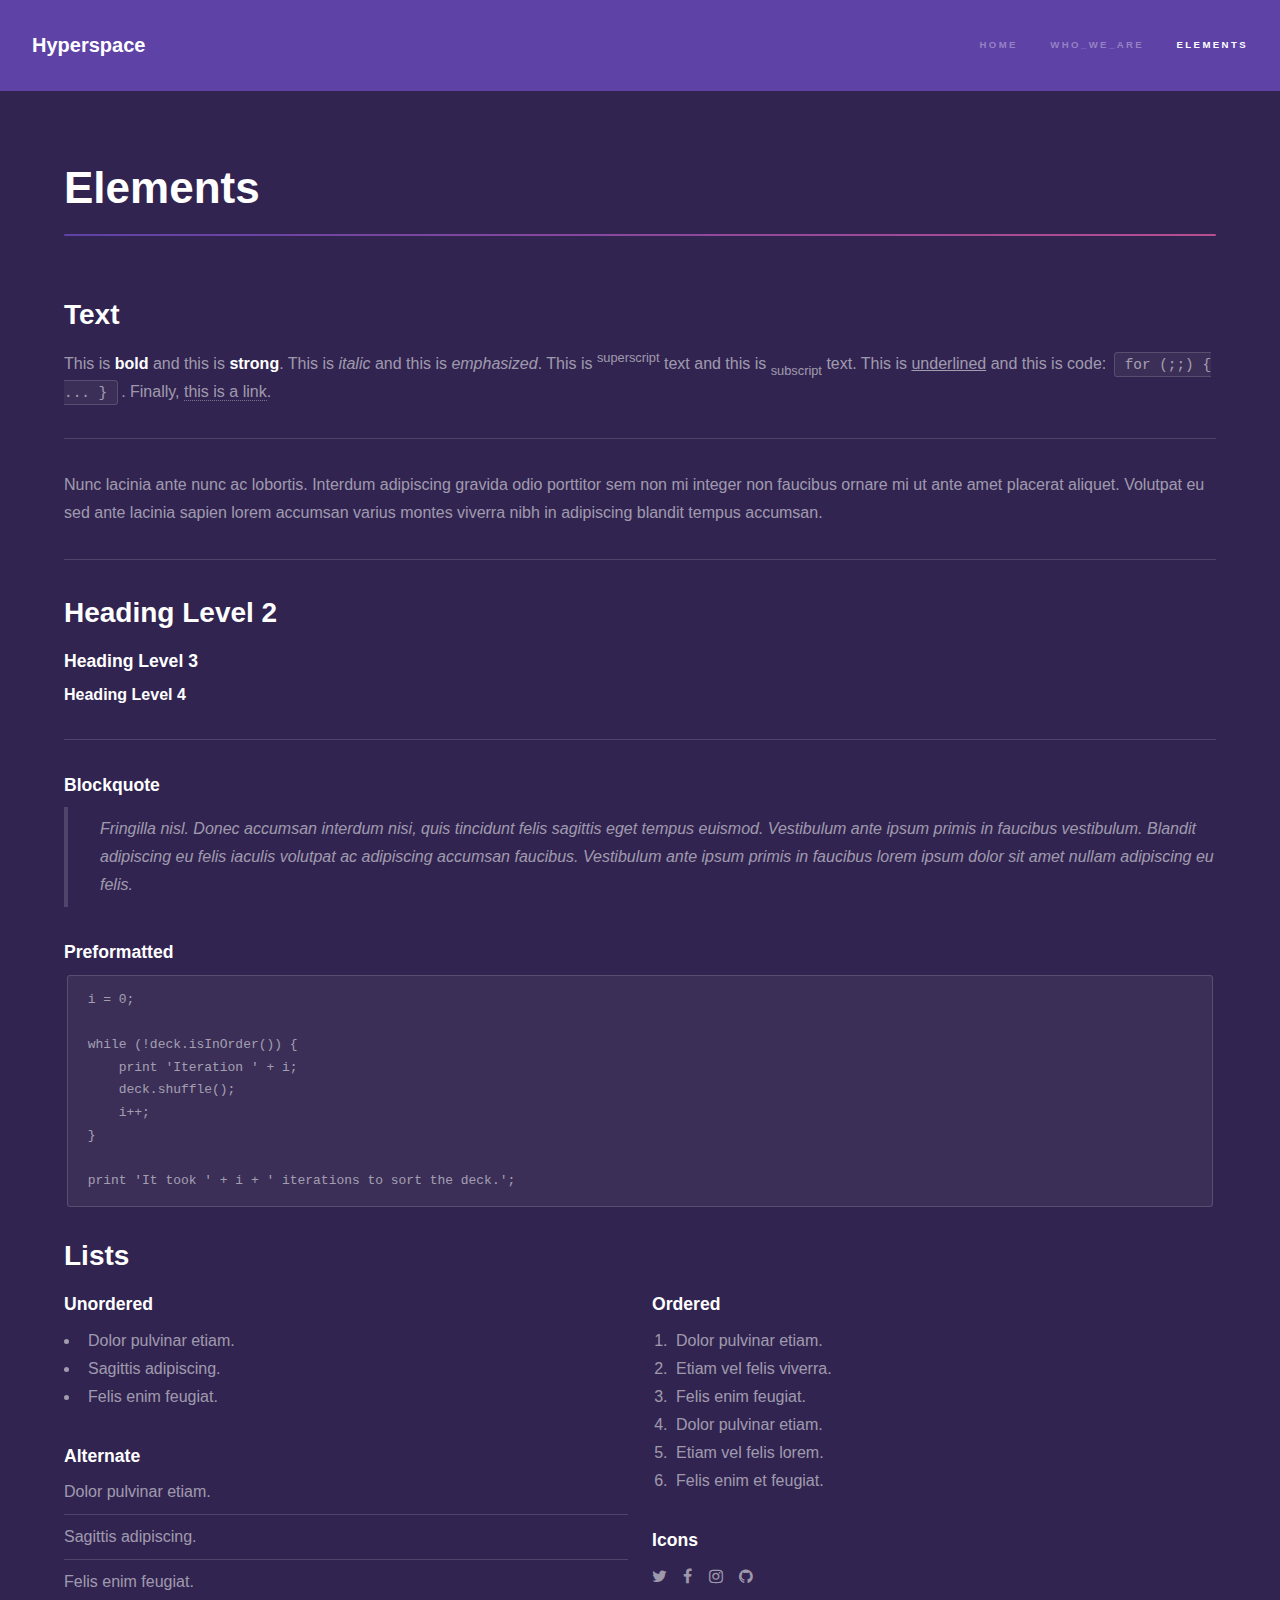
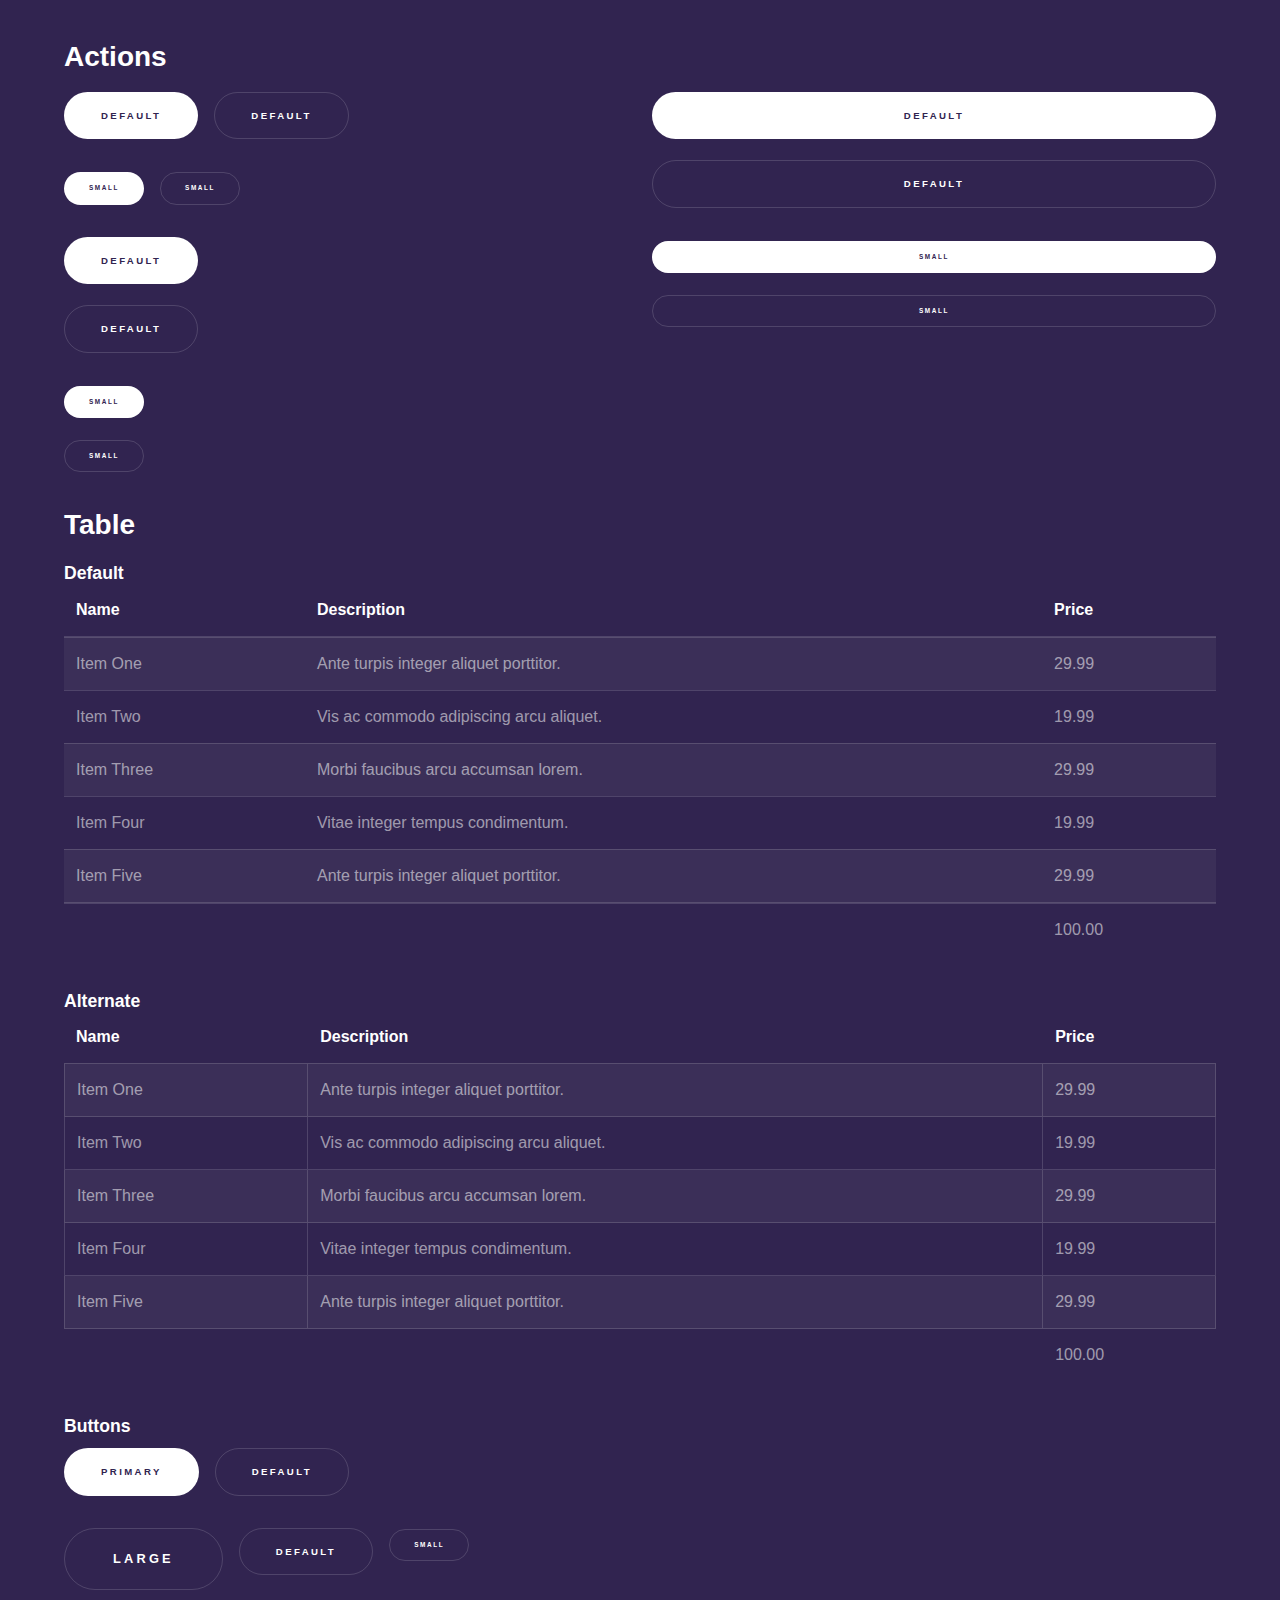
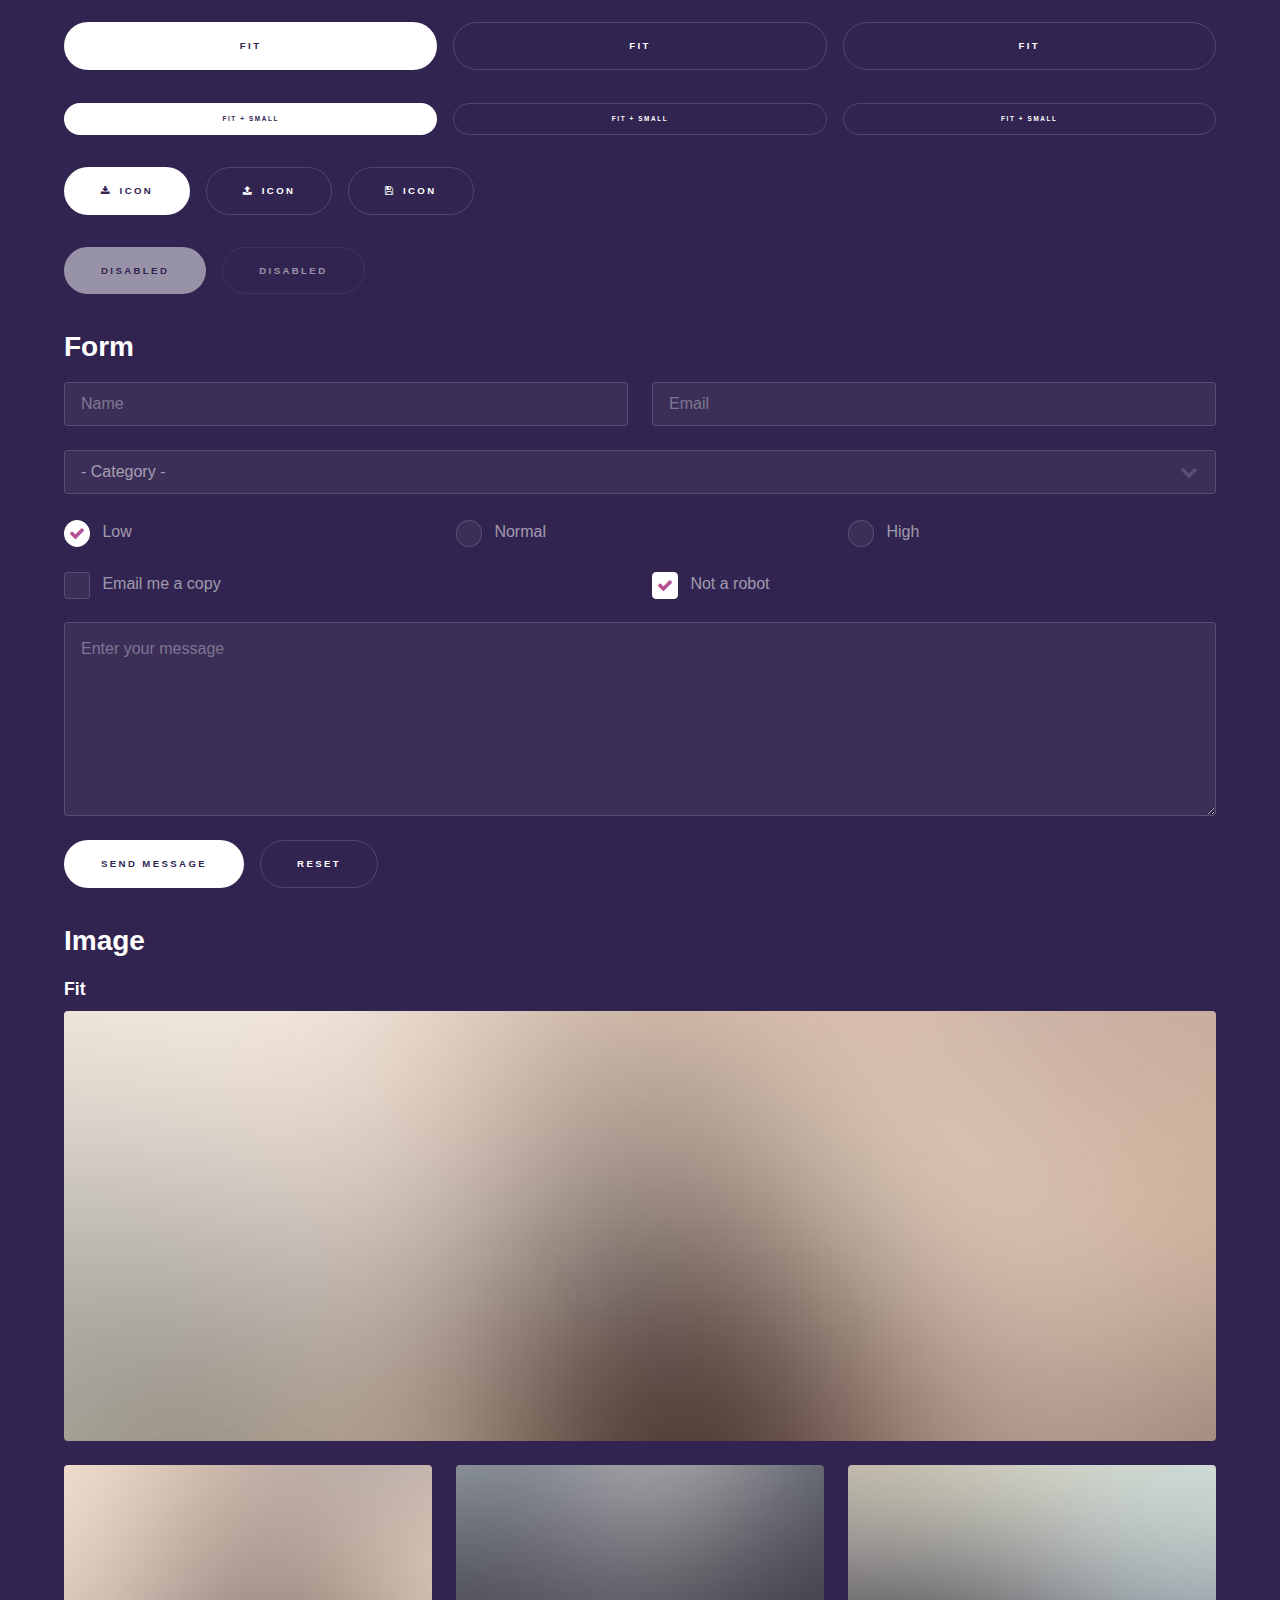
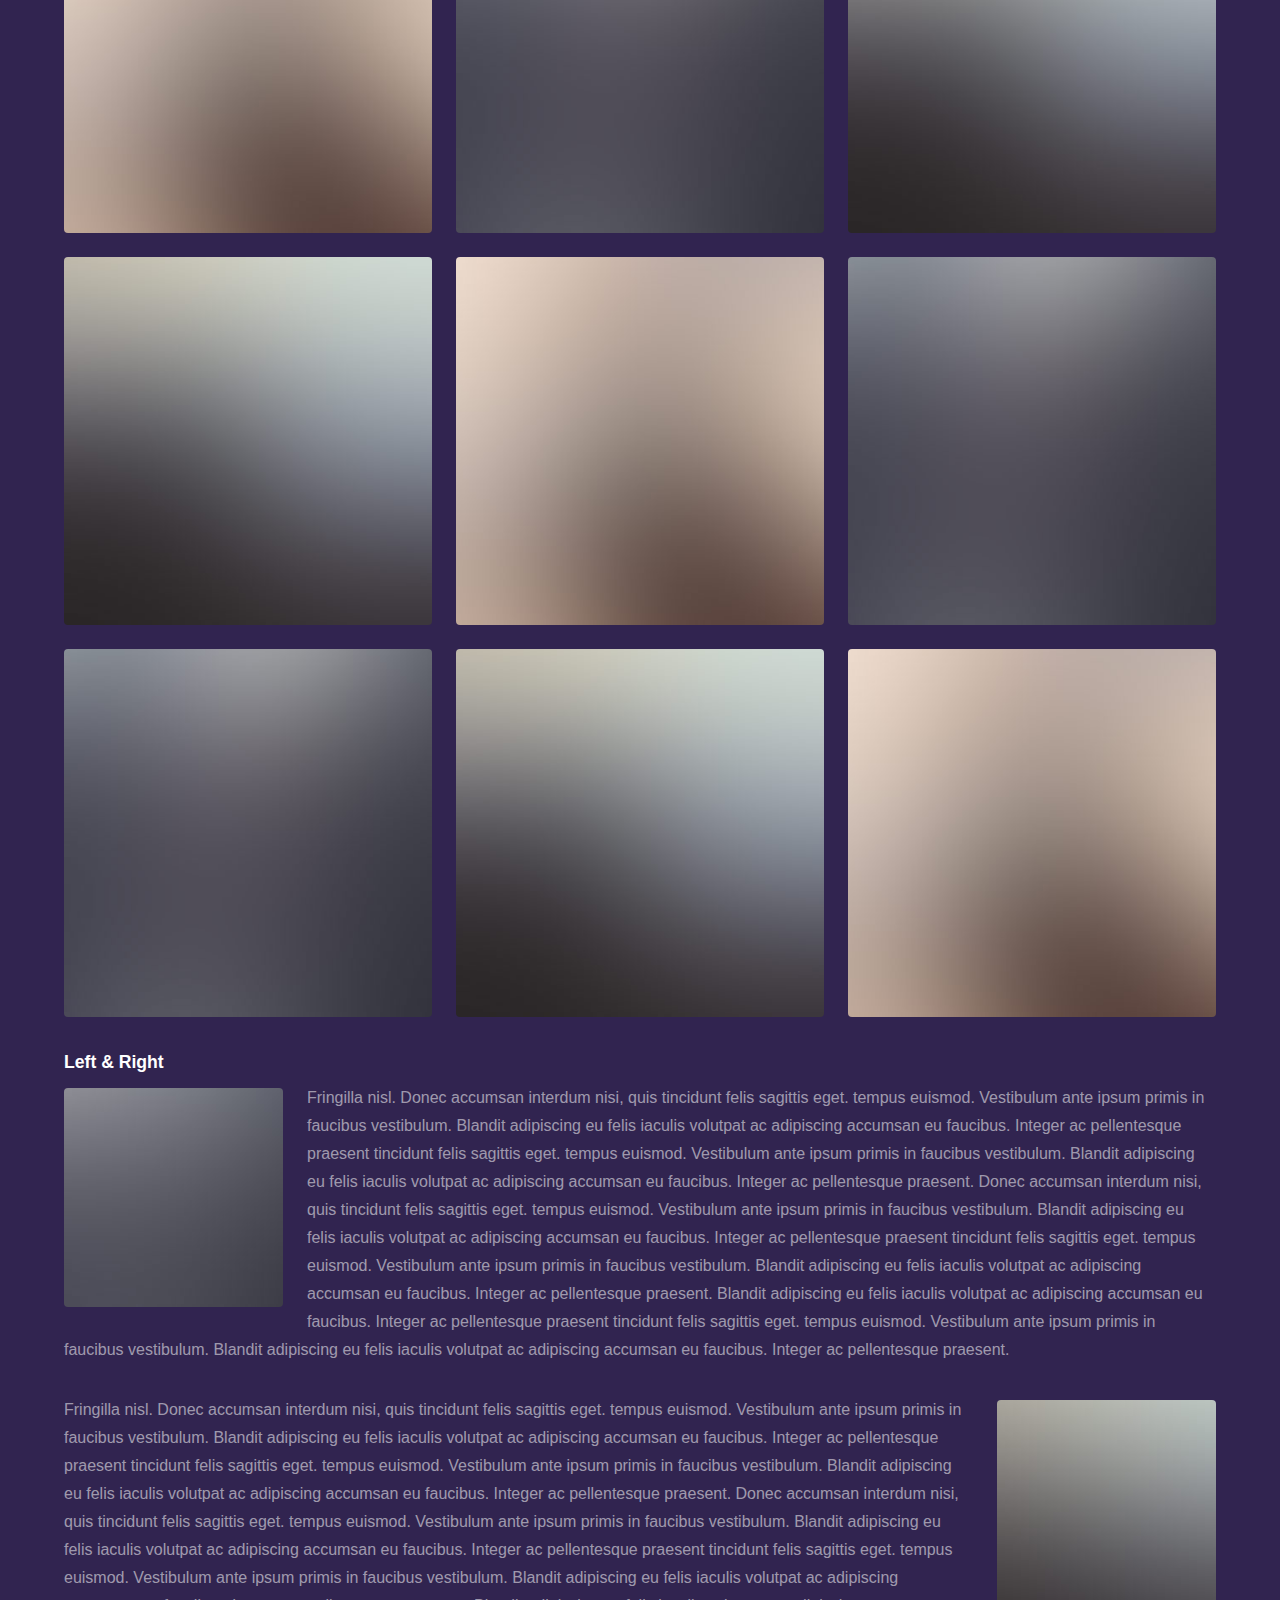
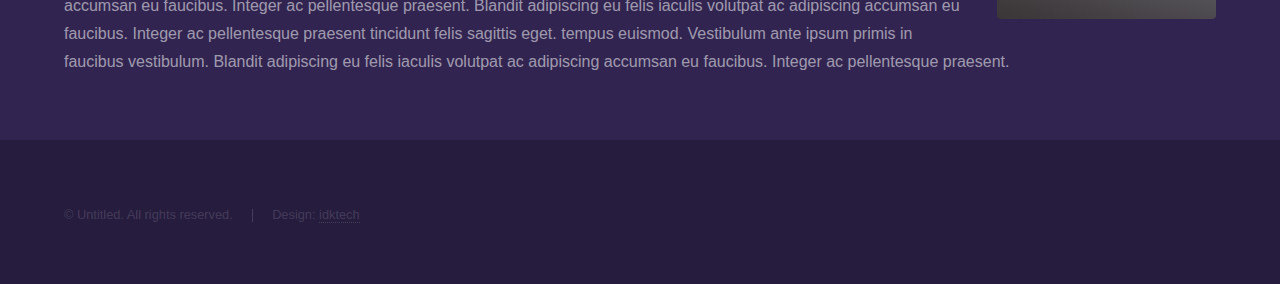
==== elements.html @ b1e2e678 "a few texts updated" ====
<!DOCTYPE HTML>
<!--
	Hyperspace by idktech
	html5up.net | @ajlkn
	Free for personal and commercial use under the CCA 3.0 license (html5up.net/license)
-->
<html>
	<head>
		<title>Elements - Hyperspace by idktech</title>
		<meta charset="utf-8" />
		<meta name="viewport" content="width=device-width, initial-scale=1, user-scalable=no" />
		<link rel="stylesheet" href="assets/css/main.css" />
		<noscript><link rel="stylesheet" href="assets/css/noscript.css" /></noscript>
	</head>
	<body class="is-preload">

		<!-- Header -->
			<header id="header">
				<a href="index.html" class="title">Hyperspace</a>
				<nav>
					<ul>
						<li><a href="index.html">Home</a></li>
						<li><a href="who_we_are.html">who_we_are</a></li>
						<li><a href="elements.html"  class="active">Elements</a></li>
					</ul>
				</nav>
			</header>

		<!-- Wrapper -->
			<div id="wrapper">

				<!-- Main -->
					<section id="main" class="wrapper">
						<div class="inner">
							<h1 class="major">Elements</h1>

							<!-- Text -->
								<section>
									<h2>Text</h2>
									<p>This is <b>bold</b> and this is <strong>strong</strong>. This is <i>italic</i> and this is <em>emphasized</em>.
									This is <sup>superscript</sup> text and this is <sub>subscript</sub> text.
									This is <u>underlined</u> and this is code: <code>for (;;) { ... }</code>. Finally, <a href="#">this is a link</a>.</p>
									<hr />
									<p>Nunc lacinia ante nunc ac lobortis. Interdum adipiscing gravida odio porttitor sem non mi integer non faucibus ornare mi ut ante amet placerat aliquet. Volutpat eu sed ante lacinia sapien lorem accumsan varius montes viverra nibh in adipiscing blandit tempus accumsan.</p>
									<hr />
									<h2>Heading Level 2</h2>
									<h3>Heading Level 3</h3>
									<h4>Heading Level 4</h4>
									<hr />
									<h3>Blockquote</h3>
									<blockquote>Fringilla nisl. Donec accumsan interdum nisi, quis tincidunt felis sagittis eget tempus euismod. Vestibulum ante ipsum primis in faucibus vestibulum. Blandit adipiscing eu felis iaculis volutpat ac adipiscing accumsan faucibus. Vestibulum ante ipsum primis in faucibus lorem ipsum dolor sit amet nullam adipiscing eu felis.</blockquote>
									<h3>Preformatted</h3>
									<pre><code>i = 0;

while (!deck.isInOrder()) {
    print 'Iteration ' + i;
    deck.shuffle();
    i++;
}

print 'It took ' + i + ' iterations to sort the deck.';</code></pre>
								</section>

							<!-- Lists -->
								<section>
									<h2>Lists</h2>
									<div class="row">
										<div class="col-6 col-12-medium">
											<h3>Unordered</h3>
											<ul>
												<li>Dolor pulvinar etiam.</li>
												<li>Sagittis adipiscing.</li>
												<li>Felis enim feugiat.</li>
											</ul>
											<h3>Alternate</h3>
											<ul class="alt">
												<li>Dolor pulvinar etiam.</li>
												<li>Sagittis adipiscing.</li>
												<li>Felis enim feugiat.</li>
											</ul>
										</div>
										<div class="col-6 col-12-medium">
											<h3>Ordered</h3>
											<ol>
												<li>Dolor pulvinar etiam.</li>
												<li>Etiam vel felis viverra.</li>
												<li>Felis enim feugiat.</li>
												<li>Dolor pulvinar etiam.</li>
												<li>Etiam vel felis lorem.</li>
												<li>Felis enim et feugiat.</li>
											</ol>
											<h3>Icons</h3>
											<ul class="icons">
												<li><a href="#" class="icon fa-twitter"><span class="label">Twitter</span></a></li>
												<li><a href="#" class="icon fa-facebook"><span class="label">Facebook</span></a></li>
												<li><a href="#" class="icon fa-instagram"><span class="label">Instagram</span></a></li>
												<li><a href="#" class="icon fa-github"><span class="label">Github</span></a></li>
											</ul>
										</div>
									</div>
									<h2>Actions</h2>
									<div class="row">
										<div class="col-6 col-12-medium">
											<ul class="actions">
												<li><a href="#" class="button primary">Default</a></li>
												<li><a href="#" class="button">Default</a></li>
											</ul>
											<ul class="actions small">
												<li><a href="#" class="button primary small">Small</a></li>
												<li><a href="#" class="button small">Small</a></li>
											</ul>
											<ul class="actions stacked">
												<li><a href="#" class="button primary">Default</a></li>
												<li><a href="#" class="button">Default</a></li>
											</ul>
											<ul class="actions stacked">
												<li><a href="#" class="button primary small">Small</a></li>
												<li><a href="#" class="button small">Small</a></li>
											</ul>
										</div>
										<div class="col-6 col-12-medium">
											<ul class="actions stacked">
												<li><a href="#" class="button primary fit">Default</a></li>
												<li><a href="#" class="button fit">Default</a></li>
											</ul>
											<ul class="actions stacked">
												<li><a href="#" class="button primary small fit">Small</a></li>
												<li><a href="#" class="button small fit">Small</a></li>
											</ul>
										</div>
									</div>
								</section>

							<!-- Table -->
								<section>
									<h2>Table</h2>
									<h3>Default</h3>
									<div class="table-wrapper">
										<table>
											<thead>
												<tr>
													<th>Name</th>
													<th>Description</th>
													<th>Price</th>
												</tr>
											</thead>
											<tbody>
												<tr>
													<td>Item One</td>
													<td>Ante turpis integer aliquet porttitor.</td>
													<td>29.99</td>
												</tr>
												<tr>
													<td>Item Two</td>
													<td>Vis ac commodo adipiscing arcu aliquet.</td>
													<td>19.99</td>
												</tr>
												<tr>
													<td>Item Three</td>
													<td> Morbi faucibus arcu accumsan lorem.</td>
													<td>29.99</td>
												</tr>
												<tr>
													<td>Item Four</td>
													<td>Vitae integer tempus condimentum.</td>
													<td>19.99</td>
												</tr>
												<tr>
													<td>Item Five</td>
													<td>Ante turpis integer aliquet porttitor.</td>
													<td>29.99</td>
												</tr>
											</tbody>
											<tfoot>
												<tr>
													<td colspan="2"></td>
													<td>100.00</td>
												</tr>
											</tfoot>
										</table>
									</div>

									<h3>Alternate</h3>
									<div class="table-wrapper">
										<table class="alt">
											<thead>
												<tr>
													<th>Name</th>
													<th>Description</th>
													<th>Price</th>
												</tr>
											</thead>
											<tbody>
												<tr>
													<td>Item One</td>
													<td>Ante turpis integer aliquet porttitor.</td>
													<td>29.99</td>
												</tr>
												<tr>
													<td>Item Two</td>
													<td>Vis ac commodo adipiscing arcu aliquet.</td>
													<td>19.99</td>
												</tr>
												<tr>
													<td>Item Three</td>
													<td> Morbi faucibus arcu accumsan lorem.</td>
													<td>29.99</td>
												</tr>
												<tr>
													<td>Item Four</td>
													<td>Vitae integer tempus condimentum.</td>
													<td>19.99</td>
												</tr>
												<tr>
													<td>Item Five</td>
													<td>Ante turpis integer aliquet porttitor.</td>
													<td>29.99</td>
												</tr>
											</tbody>
											<tfoot>
												<tr>
													<td colspan="2"></td>
													<td>100.00</td>
												</tr>
											</tfoot>
										</table>
									</div>
								</section>

							<!-- Buttons -->
								<section>
									<h3>Buttons</h3>
									<ul class="actions">
										<li><a href="#" class="button primary">Primary</a></li>
										<li><a href="#" class="button">Default</a></li>
									</ul>
									<ul class="actions">
										<li><a href="#" class="button large">Large</a></li>
										<li><a href="#" class="button">Default</a></li>
										<li><a href="#" class="button small">Small</a></li>
									</ul>
									<ul class="actions fit">
										<li><a href="#" class="button primary fit">Fit</a></li>
										<li><a href="#" class="button fit">Fit</a></li>
										<li><a href="#" class="button fit">Fit</a></li>
									</ul>
									<ul class="actions fit small">
										<li><a href="#" class="button primary fit small">Fit + Small</a></li>
										<li><a href="#" class="button fit small">Fit + Small</a></li>
										<li><a href="#" class="button fit small">Fit + Small</a></li>
									</ul>
									<ul class="actions">
										<li><a href="#" class="button primary icon fa-download">Icon</a></li>
										<li><a href="#" class="button icon fa-upload">Icon</a></li>
										<li><a href="#" class="button icon fa-save">Icon</a></li>
									</ul>
									<ul class="actions">
										<li><span class="button primary disabled">Disabled</span></li>
										<li><span class="button disabled">Disabled</span></li>
									</ul>
								</section>

							<!-- Form -->
								<section>
									<h2>Form</h2>
									<form method="post" action="#">
										<div class="row gtr-uniform">
											<div class="col-6 col-12-xsmall">
												<input type="text" name="demo-name" id="demo-name" value="" placeholder="Name" />
											</div>
											<div class="col-6 col-12-xsmall">
												<input type="email" name="demo-email" id="demo-email" value="" placeholder="Email" />
											</div>
											<div class="col-12">
												<select name="demo-category" id="demo-category">
													<option value="">- Category -</option>
													<option value="1">Manufacturing</option>
													<option value="1">Shipping</option>
													<option value="1">Administration</option>
													<option value="1">Human Resources</option>
												</select>
											</div>
											<div class="col-4 col-12-small">
												<input type="radio" id="demo-priority-low" name="demo-priority" checked>
												<label for="demo-priority-low">Low</label>
											</div>
											<div class="col-4 col-12-small">
												<input type="radio" id="demo-priority-normal" name="demo-priority">
												<label for="demo-priority-normal">Normal</label>
											</div>
											<div class="col-4 col-12-small">
												<input type="radio" id="demo-priority-high" name="demo-priority">
												<label for="demo-priority-high">High</label>
											</div>
											<div class="col-6 col-12-small">
												<input type="checkbox" id="demo-copy" name="demo-copy">
												<label for="demo-copy">Email me a copy</label>
											</div>
											<div class="col-6 col-12-small">
												<input type="checkbox" id="demo-human" name="demo-human" checked>
												<label for="demo-human">Not a robot</label>
											</div>
											<div class="col-12">
												<textarea name="demo-message" id="demo-message" placeholder="Enter your message" rows="6"></textarea>
											</div>
											<div class="col-12">
												<ul class="actions">
													<li><input type="submit" value="Send Message" class="primary" /></li>
													<li><input type="reset" value="Reset" /></li>
												</ul>
											</div>
										</div>
									</form>
								</section>

							<!-- Image -->
								<section>
									<h2>Image</h2>
									<h3>Fit</h3>
									<div class="box alt">
										<div class="row gtr-uniform">
											<div class="col-12"><span class="image fit"><img src="images/pic04.jpg" alt="" /></span></div>
											<div class="col-4"><span class="image fit"><img src="images/pic01.jpg" alt="" /></span></div>
											<div class="col-4"><span class="image fit"><img src="images/pic02.jpg" alt="" /></span></div>
											<div class="col-4"><span class="image fit"><img src="images/pic03.jpg" alt="" /></span></div>
											<div class="col-4"><span class="image fit"><img src="images/pic03.jpg" alt="" /></span></div>
											<div class="col-4"><span class="image fit"><img src="images/pic01.jpg" alt="" /></span></div>
											<div class="col-4"><span class="image fit"><img src="images/pic02.jpg" alt="" /></span></div>
											<div class="col-4"><span class="image fit"><img src="images/pic02.jpg" alt="" /></span></div>
											<div class="col-4"><span class="image fit"><img src="images/pic03.jpg" alt="" /></span></div>
											<div class="col-4"><span class="image fit"><img src="images/pic01.jpg" alt="" /></span></div>
										</div>
									</div>
									<h3>Left &amp; Right</h3>
									<p><span class="image left"><img src="images/pic05.jpg" alt="" /></span>Fringilla nisl. Donec accumsan interdum nisi, quis tincidunt felis sagittis eget. tempus euismod. Vestibulum ante ipsum primis in faucibus vestibulum. Blandit adipiscing eu felis iaculis volutpat ac adipiscing accumsan eu faucibus. Integer ac pellentesque praesent tincidunt felis sagittis eget. tempus euismod. Vestibulum ante ipsum primis in faucibus vestibulum. Blandit adipiscing eu felis iaculis volutpat ac adipiscing accumsan eu faucibus. Integer ac pellentesque praesent. Donec accumsan interdum nisi, quis tincidunt felis sagittis eget. tempus euismod. Vestibulum ante ipsum primis in faucibus vestibulum. Blandit adipiscing eu felis iaculis volutpat ac adipiscing accumsan eu faucibus. Integer ac pellentesque praesent tincidunt felis sagittis eget. tempus euismod. Vestibulum ante ipsum primis in faucibus vestibulum. Blandit adipiscing eu felis iaculis volutpat ac adipiscing accumsan eu faucibus. Integer ac pellentesque praesent. Blandit adipiscing eu felis iaculis volutpat ac adipiscing accumsan eu faucibus. Integer ac pellentesque praesent tincidunt felis sagittis eget. tempus euismod. Vestibulum ante ipsum primis in faucibus vestibulum. Blandit adipiscing eu felis iaculis volutpat ac adipiscing accumsan eu faucibus. Integer ac pellentesque praesent.</p>
									<p><span class="image right"><img src="images/pic06.jpg" alt="" /></span>Fringilla nisl. Donec accumsan interdum nisi, quis tincidunt felis sagittis eget. tempus euismod. Vestibulum ante ipsum primis in faucibus vestibulum. Blandit adipiscing eu felis iaculis volutpat ac adipiscing accumsan eu faucibus. Integer ac pellentesque praesent tincidunt felis sagittis eget. tempus euismod. Vestibulum ante ipsum primis in faucibus vestibulum. Blandit adipiscing eu felis iaculis volutpat ac adipiscing accumsan eu faucibus. Integer ac pellentesque praesent. Donec accumsan interdum nisi, quis tincidunt felis sagittis eget. tempus euismod. Vestibulum ante ipsum primis in faucibus vestibulum. Blandit adipiscing eu felis iaculis volutpat ac adipiscing accumsan eu faucibus. Integer ac pellentesque praesent tincidunt felis sagittis eget. tempus euismod. Vestibulum ante ipsum primis in faucibus vestibulum. Blandit adipiscing eu felis iaculis volutpat ac adipiscing accumsan eu faucibus. Integer ac pellentesque praesent. Blandit adipiscing eu felis iaculis volutpat ac adipiscing accumsan eu faucibus. Integer ac pellentesque praesent tincidunt felis sagittis eget. tempus euismod. Vestibulum ante ipsum primis in faucibus vestibulum. Blandit adipiscing eu felis iaculis volutpat ac adipiscing accumsan eu faucibus. Integer ac pellentesque praesent.</p>
								</section>

						</div>
					</section>

			</div>

		<!-- Footer -->
			<footer id="footer" class="wrapper alt">
				<div class="inner">
					<ul class="menu">
						<li>&copy; Untitled. All rights reserved.</li><li>Design: <a href="http://html5up.net">idktech</a></li>
					</ul>
				</div>
			</footer>

		<!-- Scripts -->
			<script src="assets/js/jquery.min.js"></script>
			<script src="assets/js/jquery.scrollex.min.js"></script>
			<script src="assets/js/jquery.scrolly.min.js"></script>
			<script src="assets/js/browser.min.js"></script>
			<script src="assets/js/breakpoints.min.js"></script>
			<script src="assets/js/util.js"></script>
			<script src="assets/js/main.js"></script>

	</body>
</html>
---- assets/css/main.css ----
@import url(font-awesome.min.css);

/*
	Hyperspace by idktech
	html5up.net | @ajlkn
	Free for personal and commercial use under the CCA 3.0 license (html5up.net/license)
*/

html, body, div, span, applet, object,
iframe, h1, h2, h3, h4, h5, h6, p, blockquote,
pre, a, abbr, acronym, address, big, cite,
code, del, dfn, em, img, ins, kbd, q, s, samp,
small, strike, strong, sub, sup, tt, var, b,
u, i, center, dl, dt, dd, ol, ul, li, fieldset,
form, label, legend, table, caption, tbody,
tfoot, thead, tr, th, td, article, aside,
canvas, details, embed, figure, figcaption,
footer, header, hgroup, menu, nav, output, ruby,
section, summary, time, mark, audio, video {
	margin: 0;
	padding: 0;
	border: 0;
	font-size: 100%;
	font: inherit;
	vertical-align: baseline;}

article, aside, details, figcaption, figure,
footer, header, hgroup, menu, nav, section {
	display: block;}

body {
	line-height: 1;
}

ol, ul {
	list-style: none;
}

blockquote, q {
	quotes: none;
}

	blockquote:before, blockquote:after, q:before, q:after {
		content: '';
		content: none;
	}

table {
	border-collapse: collapse;
	border-spacing: 0;
}

body {
	-webkit-text-size-adjust: none;
}

mark {
	background-color: transparent;
	color: inherit;
}

input::-moz-focus-inner {
	border: 0;
	padding: 0;
}

input, select, textarea {
	-moz-appearance: none;
	-webkit-appearance: none;
	-ms-appearance: none;
	appearance: none;
}

/* Basic */

	@-ms-viewport {
		width: device-width;
	}

	body {
		-ms-overflow-style: scrollbar;
	}

	@media screen and (max-width: 480px) {

		html, body {
			min-width: 320px;
		}

	}

	html {
		box-sizing: border-box;
	}

	*, *:before, *:after {
		box-sizing: inherit;
	}

	body {
		background: #312450;
	}

		body.is-preload *, body.is-preload *:before, body.is-preload *:after {
			-moz-animation: none !important;
			-webkit-animation: none !important;
			-ms-animation: none !important;
			animation: none !important;
			-moz-transition: none !important;
			-webkit-transition: none !important;
			-ms-transition: none !important;
			transition: none !important;
		}

/* Type */

	body, input, select, textarea {
		color: rgba(255, 255, 255, 0.55);
		font-family: Arial, Helvetica, sans-serif;
		font-size: 16.5pt;
		font-weight: normal;
		line-height: 1.75;
	}

		@media screen and (max-width: 1680px) {

			body, input, select, textarea {
				font-size: 13pt;
			}

		}

		@media screen and (max-width: 1280px) {

			body, input, select, textarea {
				font-size: 12pt;
			}

		}

		@media screen and (max-width: 360px) {

			body, input, select, textarea {
				font-size: 11pt;
			}

		}

	a {
		-moz-transition: color 0.2s ease, border-bottom-color 0.2s ease;
		-webkit-transition: color 0.2s ease, border-bottom-color 0.2s ease;
		-ms-transition: color 0.2s ease, border-bottom-color 0.2s ease;
		transition: color 0.2s ease, border-bottom-color 0.2s ease;
		border-bottom: dotted 1px rgba(255, 255, 255, 0.35);
		color: inherit;
		text-decoration: none;
	}

		a:hover {
			border-bottom-color: transparent;
			color: #ffffff;
		}

	strong, b {
		color: #ffffff;
		font-weight: bold;
	}

	em, i {
		font-style: italic;
	}

	p {
		margin: 0 0 2em 0;
	}

	h1, h2, h3, h4, h5, h6 {
		color: #ffffff;
		font-weight: bold;
		line-height: 1.5;
		margin: 0 0 0.5em 0;
	}

		h1 a, h2 a, h3 a, h4 a, h5 a, h6 a {
			color: inherit;
			text-decoration: none;
		}

	h1 {
		font-size: 2.75em;
	}

		h1.major {
			margin: 0 0 1.3em 0;
			position: relative;
			padding-bottom: 0.35em;
		}

			h1.major:after {
				background-image: -moz-linear-gradient(to right, #5e42a6, #b74e91);
				background-image: -webkit-linear-gradient(to right, #5e42a6, #b74e91);
				background-image: -ms-linear-gradient(to right, #5e42a6, #b74e91);
				background-image: linear-gradient(to right, #5e42a6, #b74e91);
				-moz-transition: max-width 0.2s ease;
				-webkit-transition: max-width 0.2s ease;
				-ms-transition: max-width 0.2s ease;
				transition: max-width 0.2s ease;
				border-radius: 0.2em;
				bottom: 0;
				content: '';
				height: 0.05em;
				position: absolute;
				right: 0;
				width: 100%;
			}

	h2 {
		font-size: 1.75em;
	}

	h3 {
		font-size: 1.1em;
	}

	h4 {
		font-size: 1em;
	}

	h5 {
		font-size: 0.8em;
	}

	h6 {
		font-size: 0.6em;
	}

	@media screen and (max-width: 736px) {

		h1 {
			font-size: 2em;
		}

		h2 {
			font-size: 1.25em;
		}

		h3 {
			font-size: 1em;
		}

		h4 {
			font-size: 0.8em;
		}

		h5 {
			font-size: 0.6em;
		}

		h6 {
			font-size: 0.6em;
		}

	}

	sub {
		font-size: 0.8em;
		position: relative;
		top: 0.5em;
	}

	sup {
		font-size: 0.8em;
		position: relative;
		top: -0.5em;
	}

	blockquote {
		border-left: solid 4px rgba(255, 255, 255, 0.15);
		font-style: italic;
		margin: 0 0 2em 0;
		padding: 0.5em 0 0.5em 2em;
	}

	code {
		background: rgba(255, 255, 255, 0.05);
		border-radius: 0.25em;
		border: solid 1px rgba(255, 255, 255, 0.15);
		font-family: "Courier New", monospace;
		font-size: 0.9em;
		margin: 0 0.25em;
		padding: 0.25em 0.65em;
	}

	pre {
		-webkit-overflow-scrolling: touch;
		font-family: "Courier New", monospace;
		font-size: 0.9em;
		margin: 0 0 2em 0;
	}

		pre code {
			display: block;
			line-height: 1.75em;
			padding: 1em 1.5em;
			overflow-x: auto;
		}

	hr {
		border: 0;
		border-bottom: solid 1px rgba(255, 255, 255, 0.15);
		margin: 2em 0;
	}

		hr.major {
			margin: 3em 0;
		}

	.align-left {
		text-align: left;
	}

	.align-center {
		text-align: center;
	}

	.align-right {
		text-align: right;
	}

/* Row */

	.row {
		display: flex;
		flex-wrap: wrap;
		box-sizing: border-box;
		align-items: stretch;
	}

		.row > * {
			box-sizing: border-box;
		}

		.row.gtr-uniform > * > :last-child {
			margin-bottom: 0;
		}

		.row.aln-left {
			justify-content: flex-start;
		}

		.row.aln-center {
			justify-content: center;
		}

		.row.aln-right {
			justify-content: flex-end;
		}

		.row.aln-top {
			align-items: flex-start;
		}

		.row.aln-middle {
			align-items: center;
		}

		.row.aln-bottom {
			align-items: flex-end;
		}

		.row > .imp {
			order: -1;
		}

		.row > .col-1 {
			width: 8.3333333333%;
		}

		.row > .off-1 {
			margin-left: 8.3333333333%;
		}

		.row > .col-2 {
			width: 16.6666666667%;
		}

		.row > .off-2 {
			margin-left: 16.6666666667%;
		}

		.row > .col-3 {
			width: 25%;
		}

		.row > .off-3 {
			margin-left: 25%;
		}

		.row > .col-4 {
			width: 33.3333333333%;
		}

		.row > .off-4 {
			margin-left: 33.3333333333%;
		}

		.row > .col-5 {
			width: 41.6666666667%;
		}

		.row > .off-5 {
			margin-left: 41.6666666667%;
		}

		.row > .col-6 {
			width: 50%;
		}

		.row > .off-6 {
			margin-left: 50%;
		}

		.row > .col-7 {
			width: 58.3333333333%;
		}

		.row > .off-7 {
			margin-left: 58.3333333333%;
		}

		.row > .col-8 {
			width: 66.6666666667%;
		}

		.row > .off-8 {
			margin-left: 66.6666666667%;
		}

		.row > .col-9 {
			width: 75%;
		}

		.row > .off-9 {
			margin-left: 75%;
		}

		.row > .col-10 {
			width: 83.3333333333%;
		}

		.row > .off-10 {
			margin-left: 83.3333333333%;
		}

		.row > .col-11 {
			width: 91.6666666667%;
		}

		.row > .off-11 {
			margin-left: 91.6666666667%;
		}

		.row > .col-12 {
			width: 100%;
		}

		.row > .off-12 {
			margin-left: 100%;
		}

		.row.gtr-0 {
			margin-top: 0;
			margin-left: 0em;
		}

			.row.gtr-0 > * {
				padding: 0 0 0 0em;
			}

			.row.gtr-0.gtr-uniform {
				margin-top: 0em;
			}

				.row.gtr-0.gtr-uniform > * {
					padding-top: 0em;
				}

		.row.gtr-25 {
			margin-top: 0;
			margin-left: -0.375em;
		}

			.row.gtr-25 > * {
				padding: 0 0 0 0.375em;
			}

			.row.gtr-25.gtr-uniform {
				margin-top: -0.375em;
			}

				.row.gtr-25.gtr-uniform > * {
					padding-top: 0.375em;
				}

		.row.gtr-50 {
			margin-top: 0;
			margin-left: -0.75em;
		}

			.row.gtr-50 > * {
				padding: 0 0 0 0.75em;
			}

			.row.gtr-50.gtr-uniform {
				margin-top: -0.75em;
			}

				.row.gtr-50.gtr-uniform > * {
					padding-top: 0.75em;
				}

		.row {
			margin-top: 0;
			margin-left: -1.5em;
		}

			.row > * {
				padding: 0 0 0 1.5em;
			}

			.row.gtr-uniform {
				margin-top: -1.5em;
			}

				.row.gtr-uniform > * {
					padding-top: 1.5em;
				}

		.row.gtr-150 {
			margin-top: 0;
			margin-left: -2.25em;
		}

			.row.gtr-150 > * {
				padding: 0 0 0 2.25em;
			}

			.row.gtr-150.gtr-uniform {
				margin-top: -2.25em;
			}

				.row.gtr-150.gtr-uniform > * {
					padding-top: 2.25em;
				}

		.row.gtr-200 {
			margin-top: 0;
			margin-left: -3em;
		}

			.row.gtr-200 > * {
				padding: 0 0 0 3em;
			}

			.row.gtr-200.gtr-uniform {
				margin-top: -3em;
			}

				.row.gtr-200.gtr-uniform > * {
					padding-top: 3em;
				}

		@media screen and (max-width: 1680px) {

			.row {
				display: flex;
				flex-wrap: wrap;
				box-sizing: border-box;
				align-items: stretch;
			}

				.row > * {
					box-sizing: border-box;
				}

				.row.gtr-uniform > * > :last-child {
					margin-bottom: 0;
				}

				.row.aln-left {
					justify-content: flex-start;
				}

				.row.aln-center {
					justify-content: center;
				}

				.row.aln-right {
					justify-content: flex-end;
				}

				.row.aln-top {
					align-items: flex-start;
				}

				.row.aln-middle {
					align-items: center;
				}

				.row.aln-bottom {
					align-items: flex-end;
				}

				.row > .imp-xlarge {
					order: -1;
				}

				.row > .col-1-xlarge {
					width: 8.3333333333%;
				}

				.row > .off-1-xlarge {
					margin-left: 8.3333333333%;
				}

				.row > .col-2-xlarge {
					width: 16.6666666667%;
				}

				.row > .off-2-xlarge {
					margin-left: 16.6666666667%;
				}

				.row > .col-3-xlarge {
					width: 25%;
				}

				.row > .off-3-xlarge {
					margin-left: 25%;
				}

				.row > .col-4-xlarge {
					width: 33.3333333333%;
				}

				.row > .off-4-xlarge {
					margin-left: 33.3333333333%;
				}

				.row > .col-5-xlarge {
					width: 41.6666666667%;
				}

				.row > .off-5-xlarge {
					margin-left: 41.6666666667%;
				}

				.row > .col-6-xlarge {
					width: 50%;
				}

				.row > .off-6-xlarge {
					margin-left: 50%;
				}

				.row > .col-7-xlarge {
					width: 58.3333333333%;
				}

				.row > .off-7-xlarge {
					margin-left: 58.3333333333%;
				}

				.row > .col-8-xlarge {
					width: 66.6666666667%;
				}

				.row > .off-8-xlarge {
					margin-left: 66.6666666667%;
				}

				.row > .col-9-xlarge {
					width: 75%;
				}

				.row > .off-9-xlarge {
					margin-left: 75%;
				}

				.row > .col-10-xlarge {
					width: 83.3333333333%;
				}

				.row > .off-10-xlarge {
					margin-left: 83.3333333333%;
				}

				.row > .col-11-xlarge {
					width: 91.6666666667%;
				}

				.row > .off-11-xlarge {
					margin-left: 91.6666666667%;
				}

				.row > .col-12-xlarge {
					width: 100%;
				}

				.row > .off-12-xlarge {
					margin-left: 100%;
				}

				.row.gtr-0 {
					margin-top: 0;
					margin-left: 0em;
				}

					.row.gtr-0 > * {
						padding: 0 0 0 0em;
					}

					.row.gtr-0.gtr-uniform {
						margin-top: 0em;
					}

						.row.gtr-0.gtr-uniform > * {
							padding-top: 0em;
						}

				.row.gtr-25 {
					margin-top: 0;
					margin-left: -0.375em;
				}

					.row.gtr-25 > * {
						padding: 0 0 0 0.375em;
					}

					.row.gtr-25.gtr-uniform {
						margin-top: -0.375em;
					}

						.row.gtr-25.gtr-uniform > * {
							padding-top: 0.375em;
						}

				.row.gtr-50 {
					margin-top: 0;
					margin-left: -0.75em;
				}

					.row.gtr-50 > * {
						padding: 0 0 0 0.75em;
					}

					.row.gtr-50.gtr-uniform {
						margin-top: -0.75em;
					}

						.row.gtr-50.gtr-uniform > * {
							padding-top: 0.75em;
						}

				.row {
					margin-top: 0;
					margin-left: -1.5em;
				}

					.row > * {
						padding: 0 0 0 1.5em;
					}

					.row.gtr-uniform {
						margin-top: -1.5em;
					}

						.row.gtr-uniform > * {
							padding-top: 1.5em;
						}

				.row.gtr-150 {
					margin-top: 0;
					margin-left: -2.25em;
				}

					.row.gtr-150 > * {
						padding: 0 0 0 2.25em;
					}

					.row.gtr-150.gtr-uniform {
						margin-top: -2.25em;
					}

						.row.gtr-150.gtr-uniform > * {
							padding-top: 2.25em;
						}

				.row.gtr-200 {
					margin-top: 0;
					margin-left: -3em;
				}

					.row.gtr-200 > * {
						padding: 0 0 0 3em;
					}

					.row.gtr-200.gtr-uniform {
						margin-top: -3em;
					}

						.row.gtr-200.gtr-uniform > * {
							padding-top: 3em;
						}

		}

		@media screen and (max-width: 1280px) {

			.row {
				display: flex;
				flex-wrap: wrap;
				box-sizing: border-box;
				align-items: stretch;
			}

				.row > * {
					box-sizing: border-box;
				}

				.row.gtr-uniform > * > :last-child {
					margin-bottom: 0;
				}

				.row.aln-left {
					justify-content: flex-start;
				}

				.row.aln-center {
					justify-content: center;
				}

				.row.aln-right {
					justify-content: flex-end;
				}

				.row.aln-top {
					align-items: flex-start;
				}

				.row.aln-middle {
					align-items: center;
				}

				.row.aln-bottom {
					align-items: flex-end;
				}

				.row > .imp-large {
					order: -1;
				}

				.row > .col-1-large {
					width: 8.3333333333%;
				}

				.row > .off-1-large {
					margin-left: 8.3333333333%;
				}

				.row > .col-2-large {
					width: 16.6666666667%;
				}

				.row > .off-2-large {
					margin-left: 16.6666666667%;
				}

				.row > .col-3-large {
					width: 25%;
				}

				.row > .off-3-large {
					margin-left: 25%;
				}

				.row > .col-4-large {
					width: 33.3333333333%;
				}

				.row > .off-4-large {
					margin-left: 33.3333333333%;
				}

				.row > .col-5-large {
					width: 41.6666666667%;
				}

				.row > .off-5-large {
					margin-left: 41.6666666667%;
				}

				.row > .col-6-large {
					width: 50%;
				}

				.row > .off-6-large {
					margin-left: 50%;
				}

				.row > .col-7-large {
					width: 58.3333333333%;
				}

				.row > .off-7-large {
					margin-left: 58.3333333333%;
				}

				.row > .col-8-large {
					width: 66.6666666667%;
				}

				.row > .off-8-large {
					margin-left: 66.6666666667%;
				}

				.row > .col-9-large {
					width: 75%;
				}

				.row > .off-9-large {
					margin-left: 75%;
				}

				.row > .col-10-large {
					width: 83.3333333333%;
				}

				.row > .off-10-large {
					margin-left: 83.3333333333%;
				}

				.row > .col-11-large {
					width: 91.6666666667%;
				}

				.row > .off-11-large {
					margin-left: 91.6666666667%;
				}

				.row > .col-12-large {
					width: 100%;
				}

				.row > .off-12-large {
					margin-left: 100%;
				}

				.row.gtr-0 {
					margin-top: 0;
					margin-left: 0em;
				}

					.row.gtr-0 > * {
						padding: 0 0 0 0em;
					}

					.row.gtr-0.gtr-uniform {
						margin-top: 0em;
					}

						.row.gtr-0.gtr-uniform > * {
							padding-top: 0em;
						}

				.row.gtr-25 {
					margin-top: 0;
					margin-left: -0.375em;
				}

					.row.gtr-25 > * {
						padding: 0 0 0 0.375em;
					}

					.row.gtr-25.gtr-uniform {
						margin-top: -0.375em;
					}

						.row.gtr-25.gtr-uniform > * {
							padding-top: 0.375em;
						}

				.row.gtr-50 {
					margin-top: 0;
					margin-left: -0.75em;
				}

					.row.gtr-50 > * {
						padding: 0 0 0 0.75em;
					}

					.row.gtr-50.gtr-uniform {
						margin-top: -0.75em;
					}

						.row.gtr-50.gtr-uniform > * {
							padding-top: 0.75em;
						}

				.row {
					margin-top: 0;
					margin-left: -1.5em;
				}

					.row > * {
						padding: 0 0 0 1.5em;
					}

					.row.gtr-uniform {
						margin-top: -1.5em;
					}

						.row.gtr-uniform > * {
							padding-top: 1.5em;
						}

				.row.gtr-150 {
					margin-top: 0;
					margin-left: -2.25em;
				}

					.row.gtr-150 > * {
						padding: 0 0 0 2.25em;
					}

					.row.gtr-150.gtr-uniform {
						margin-top: -2.25em;
					}

						.row.gtr-150.gtr-uniform > * {
							padding-top: 2.25em;
						}

				.row.gtr-200 {
					margin-top: 0;
					margin-left: -3em;
				}

					.row.gtr-200 > * {
						padding: 0 0 0 3em;
					}

					.row.gtr-200.gtr-uniform {
						margin-top: -3em;
					}

						.row.gtr-200.gtr-uniform > * {
							padding-top: 3em;
						}

		}

		@media screen and (max-width: 980px) {

			.row {
				display: flex;
				flex-wrap: wrap;
				box-sizing: border-box;
				align-items: stretch;
			}

				.row > * {
					box-sizing: border-box;
				}

				.row.gtr-uniform > * > :last-child {
					margin-bottom: 0;
				}

				.row.aln-left {
					justify-content: flex-start;
				}

				.row.aln-center {
					justify-content: center;
				}

				.row.aln-right {
					justify-content: flex-end;
				}

				.row.aln-top {
					align-items: flex-start;
				}

				.row.aln-middle {
					align-items: center;
				}

				.row.aln-bottom {
					align-items: flex-end;
				}

				.row > .imp-medium {
					order: -1;
				}

				.row > .col-1-medium {
					width: 8.3333333333%;
				}

				.row > .off-1-medium {
					margin-left: 8.3333333333%;
				}

				.row > .col-2-medium {
					width: 16.6666666667%;
				}

				.row > .off-2-medium {
					margin-left: 16.6666666667%;
				}

				.row > .col-3-medium {
					width: 25%;
				}

				.row > .off-3-medium {
					margin-left: 25%;
				}

				.row > .col-4-medium {
					width: 33.3333333333%;
				}

				.row > .off-4-medium {
					margin-left: 33.3333333333%;
				}

				.row > .col-5-medium {
					width: 41.6666666667%;
				}

				.row > .off-5-medium {
					margin-left: 41.6666666667%;
				}

				.row > .col-6-medium {
					width: 50%;
				}

				.row > .off-6-medium {
					margin-left: 50%;
				}

				.row > .col-7-medium {
					width: 58.3333333333%;
				}

				.row > .off-7-medium {
					margin-left: 58.3333333333%;
				}

				.row > .col-8-medium {
					width: 66.6666666667%;
				}

				.row > .off-8-medium {
					margin-left: 66.6666666667%;
				}

				.row > .col-9-medium {
					width: 75%;
				}

				.row > .off-9-medium {
					margin-left: 75%;
				}

				.row > .col-10-medium {
					width: 83.3333333333%;
				}

				.row > .off-10-medium {
					margin-left: 83.3333333333%;
				}

				.row > .col-11-medium {
					width: 91.6666666667%;
				}

				.row > .off-11-medium {
					margin-left: 91.6666666667%;
				}

				.row > .col-12-medium {
					width: 100%;
				}

				.row > .off-12-medium {
					margin-left: 100%;
				}

				.row.gtr-0 {
					margin-top: 0;
					margin-left: 0em;
				}

					.row.gtr-0 > * {
						padding: 0 0 0 0em;
					}

					.row.gtr-0.gtr-uniform {
						margin-top: 0em;
					}

						.row.gtr-0.gtr-uniform > * {
							padding-top: 0em;
						}

				.row.gtr-25 {
					margin-top: 0;
					margin-left: -0.375em;
				}

					.row.gtr-25 > * {
						padding: 0 0 0 0.375em;
					}

					.row.gtr-25.gtr-uniform {
						margin-top: -0.375em;
					}

						.row.gtr-25.gtr-uniform > * {
							padding-top: 0.375em;
						}

				.row.gtr-50 {
					margin-top: 0;
					margin-left: -0.75em;
				}

					.row.gtr-50 > * {
						padding: 0 0 0 0.75em;
					}

					.row.gtr-50.gtr-uniform {
						margin-top: -0.75em;
					}

						.row.gtr-50.gtr-uniform > * {
							padding-top: 0.75em;
						}

				.row {
					margin-top: 0;
					margin-left: -1.5em;
				}

					.row > * {
						padding: 0 0 0 1.5em;
					}

					.row.gtr-uniform {
						margin-top: -1.5em;
					}

						.row.gtr-uniform > * {
							padding-top: 1.5em;
						}

				.row.gtr-150 {
					margin-top: 0;
					margin-left: -2.25em;
				}

					.row.gtr-150 > * {
						padding: 0 0 0 2.25em;
					}

					.row.gtr-150.gtr-uniform {
						margin-top: -2.25em;
					}

						.row.gtr-150.gtr-uniform > * {
							padding-top: 2.25em;
						}

				.row.gtr-200 {
					margin-top: 0;
					margin-left: -3em;
				}

					.row.gtr-200 > * {
						padding: 0 0 0 3em;
					}

					.row.gtr-200.gtr-uniform {
						margin-top: -3em;
					}

						.row.gtr-200.gtr-uniform > * {
							padding-top: 3em;
						}

		}

		@media screen and (max-width: 736px) {

			.row {
				display: flex;
				flex-wrap: wrap;
				box-sizing: border-box;
				align-items: stretch;
			}

				.row > * {
					box-sizing: border-box;
				}

				.row.gtr-uniform > * > :last-child {
					margin-bottom: 0;
				}

				.row.aln-left {
					justify-content: flex-start;
				}

				.row.aln-center {
					justify-content: center;
				}

				.row.aln-right {
					justify-content: flex-end;
				}

				.row.aln-top {
					align-items: flex-start;
				}

				.row.aln-middle {
					align-items: center;
				}

				.row.aln-bottom {
					align-items: flex-end;
				}

				.row > .imp-small {
					order: -1;
				}

				.row > .col-1-small {
					width: 8.3333333333%;
				}

				.row > .off-1-small {
					margin-left: 8.3333333333%;
				}

				.row > .col-2-small {
					width: 16.6666666667%;
				}

				.row > .off-2-small {
					margin-left: 16.6666666667%;
				}

				.row > .col-3-small {
					width: 25%;
				}

				.row > .off-3-small {
					margin-left: 25%;
				}

				.row > .col-4-small {
					width: 33.3333333333%;
				}

				.row > .off-4-small {
					margin-left: 33.3333333333%;
				}

				.row > .col-5-small {
					width: 41.6666666667%;
				}

				.row > .off-5-small {
					margin-left: 41.6666666667%;
				}

				.row > .col-6-small {
					width: 50%;
				}

				.row > .off-6-small {
					margin-left: 50%;
				}

				.row > .col-7-small {
					width: 58.3333333333%;
				}

				.row > .off-7-small {
					margin-left: 58.3333333333%;
				}

				.row > .col-8-small {
					width: 66.6666666667%;
				}

				.row > .off-8-small {
					margin-left: 66.6666666667%;
				}

				.row > .col-9-small {
					width: 75%;
				}

				.row > .off-9-small {
					margin-left: 75%;
				}

				.row > .col-10-small {
					width: 83.3333333333%;
				}

				.row > .off-10-small {
					margin-left: 83.3333333333%;
				}

				.row > .col-11-small {
					width: 91.6666666667%;
				}

				.row > .off-11-small {
					margin-left: 91.6666666667%;
				}

				.row > .col-12-small {
					width: 100%;
				}

				.row > .off-12-small {
					margin-left: 100%;
				}

				.row.gtr-0 {
					margin-top: 0;
					margin-left: 0em;
				}

					.row.gtr-0 > * {
						padding: 0 0 0 0em;
					}

					.row.gtr-0.gtr-uniform {
						margin-top: 0em;
					}

						.row.gtr-0.gtr-uniform > * {
							padding-top: 0em;
						}

				.row.gtr-25 {
					margin-top: 0;
					margin-left: -0.375em;
				}

					.row.gtr-25 > * {
						padding: 0 0 0 0.375em;
					}

					.row.gtr-25.gtr-uniform {
						margin-top: -0.375em;
					}

						.row.gtr-25.gtr-uniform > * {
							padding-top: 0.375em;
						}

				.row.gtr-50 {
					margin-top: 0;
					margin-left: -0.75em;
				}

					.row.gtr-50 > * {
						padding: 0 0 0 0.75em;
					}

					.row.gtr-50.gtr-uniform {
						margin-top: -0.75em;
					}

						.row.gtr-50.gtr-uniform > * {
							padding-top: 0.75em;
						}

				.row {
					margin-top: 0;
					margin-left: -1.5em;
				}

					.row > * {
						padding: 0 0 0 1.5em;
					}

					.row.gtr-uniform {
						margin-top: -1.5em;
					}

						.row.gtr-uniform > * {
							padding-top: 1.5em;
						}

				.row.gtr-150 {
					margin-top: 0;
					margin-left: -2.25em;
				}

					.row.gtr-150 > * {
						padding: 0 0 0 2.25em;
					}

					.row.gtr-150.gtr-uniform {
						margin-top: -2.25em;
					}

						.row.gtr-150.gtr-uniform > * {
							padding-top: 2.25em;
						}

				.row.gtr-200 {
					margin-top: 0;
					margin-left: -3em;
				}

					.row.gtr-200 > * {
						padding: 0 0 0 3em;
					}

					.row.gtr-200.gtr-uniform {
						margin-top: -3em;
					}

						.row.gtr-200.gtr-uniform > * {
							padding-top: 3em;
						}

		}

		@media screen and (max-width: 480px) {

			.row {
				display: flex;
				flex-wrap: wrap;
				box-sizing: border-box;
				align-items: stretch;
			}

				.row > * {
					box-sizing: border-box;
				}

				.row.gtr-uniform > * > :last-child {
					margin-bottom: 0;
				}

				.row.aln-left {
					justify-content: flex-start;
				}

				.row.aln-center {
					justify-content: center;
				}

				.row.aln-right {
					justify-content: flex-end;
				}

				.row.aln-top {
					align-items: flex-start;
				}

				.row.aln-middle {
					align-items: center;
				}

				.row.aln-bottom {
					align-items: flex-end;
				}

				.row > .imp-xsmall {
					order: -1;
				}

				.row > .col-1-xsmall {
					width: 8.3333333333%;
				}

				.row > .off-1-xsmall {
					margin-left: 8.3333333333%;
				}

				.row > .col-2-xsmall {
					width: 16.6666666667%;
				}

				.row > .off-2-xsmall {
					margin-left: 16.6666666667%;
				}

				.row > .col-3-xsmall {
					width: 25%;
				}

				.row > .off-3-xsmall {
					margin-left: 25%;
				}

				.row > .col-4-xsmall {
					width: 33.3333333333%;
				}

				.row > .off-4-xsmall {
					margin-left: 33.3333333333%;
				}

				.row > .col-5-xsmall {
					width: 41.6666666667%;
				}

				.row > .off-5-xsmall {
					margin-left: 41.6666666667%;
				}

				.row > .col-6-xsmall {
					width: 50%;
				}

				.row > .off-6-xsmall {
					margin-left: 50%;
				}

				.row > .col-7-xsmall {
					width: 58.3333333333%;
				}

				.row > .off-7-xsmall {
					margin-left: 58.3333333333%;
				}

				.row > .col-8-xsmall {
					width: 66.6666666667%;
				}

				.row > .off-8-xsmall {
					margin-left: 66.6666666667%;
				}

				.row > .col-9-xsmall {
					width: 75%;
				}

				.row > .off-9-xsmall {
					margin-left: 75%;
				}

				.row > .col-10-xsmall {
					width: 83.3333333333%;
				}

				.row > .off-10-xsmall {
					margin-left: 83.3333333333%;
				}

				.row > .col-11-xsmall {
					width: 91.6666666667%;
				}

				.row > .off-11-xsmall {
					margin-left: 91.6666666667%;
				}

				.row > .col-12-xsmall {
					width: 100%;
				}

				.row > .off-12-xsmall {
					margin-left: 100%;
				}

				.row.gtr-0 {
					margin-top: 0;
					margin-left: 0em;
				}

					.row.gtr-0 > * {
						padding: 0 0 0 0em;
					}

					.row.gtr-0.gtr-uniform {
						margin-top: 0em;
					}

						.row.gtr-0.gtr-uniform > * {
							padding-top: 0em;
						}

				.row.gtr-25 {
					margin-top: 0;
					margin-left: -0.375em;
				}

					.row.gtr-25 > * {
						padding: 0 0 0 0.375em;
					}

					.row.gtr-25.gtr-uniform {
						margin-top: -0.375em;
					}

						.row.gtr-25.gtr-uniform > * {
							padding-top: 0.375em;
						}

				.row.gtr-50 {
					margin-top: 0;
					margin-left: -0.75em;
				}

					.row.gtr-50 > * {
						padding: 0 0 0 0.75em;
					}

					.row.gtr-50.gtr-uniform {
						margin-top: -0.75em;
					}

						.row.gtr-50.gtr-uniform > * {
							padding-top: 0.75em;
						}

				.row {
					margin-top: 0;
					margin-left: -1.5em;
				}

					.row > * {
						padding: 0 0 0 1.5em;
					}

					.row.gtr-uniform {
						margin-top: -1.5em;
					}

						.row.gtr-uniform > * {
							padding-top: 1.5em;
						}

				.row.gtr-150 {
					margin-top: 0;
					margin-left: -2.25em;
				}

					.row.gtr-150 > * {
						padding: 0 0 0 2.25em;
					}

					.row.gtr-150.gtr-uniform {
						margin-top: -2.25em;
					}

						.row.gtr-150.gtr-uniform > * {
							padding-top: 2.25em;
						}

				.row.gtr-200 {
					margin-top: 0;
					margin-left: -3em;
				}

					.row.gtr-200 > * {
						padding: 0 0 0 3em;
					}

					.row.gtr-200.gtr-uniform {
						margin-top: -3em;
					}

						.row.gtr-200.gtr-uniform > * {
							padding-top: 3em;
						}

		}

/* Box */

	.box {
		border-radius: 0.25em;
		border: solid 1px rgba(255, 255, 255, 0.15);
		margin-bottom: 2em;
		padding: 1.5em;
	}

		.box > :last-child,
		.box > :last-child > :last-child,
		.box > :last-child > :last-child > :last-child {
			margin-bottom: 0;
		}

		.box.alt {
			border: 0;
			border-radius: 0;
			padding: 0;
		}

/* Button */

	input[type="submit"],
	input[type="reset"],
	input[type="button"],
	button,
	.button {
		-moz-appearance: none;
		-webkit-appearance: none;
		-ms-appearance: none;
		appearance: none;
		-moz-transition: border-color 0.2s ease;
		-webkit-transition: border-color 0.2s ease;
		-ms-transition: border-color 0.2s ease;
		transition: border-color 0.2s ease;
		background-color: transparent;
		border: solid 1px !important;
		border-color: rgba(255, 255, 255, 0.15) !important;
		border-radius: 3em;
		color: #ffffff !important;
		cursor: pointer;
		display: inline-block;
		font-size: 0.6em;
		font-weight: bold;
		height: calc(4.75em + 2px);
		letter-spacing: 0.25em;
		line-height: 4.75em;
		outline: 0;
		padding: 0 3.75em;
		position: relative;
		text-align: center;
		text-decoration: none;
		text-transform: uppercase;
		white-space: nowrap;
	}

		input[type="submit"]:after,
		input[type="reset"]:after,
		input[type="button"]:after,
		button:after,
		.button:after {
			-moz-transform: scale(0.25);
			-webkit-transform: scale(0.25);
			-ms-transform: scale(0.25);
			transform: scale(0.25);
			pointer-events: none;
			-moz-transition: opacity 0.2s ease, -moz-transform 0.2s ease;
			-webkit-transition: opacity 0.2s ease, -webkit-transform 0.2s ease;
			-ms-transition: opacity 0.2s ease, -ms-transform 0.2s ease;
			transition: opacity 0.2s ease, transform 0.2s ease;
			background: #ffffff;
			border-radius: 3em;
			content: '';
			height: 100%;
			left: 0;
			opacity: 0;
			position: absolute;
			top: 0;
			width: 100%;
		}

		input[type="submit"].icon:before,
		input[type="reset"].icon:before,
		input[type="button"].icon:before,
		button.icon:before,
		.button.icon:before {
			margin-right: 0.75em;
		}

		input[type="submit"].fit,
		input[type="reset"].fit,
		input[type="button"].fit,
		button.fit,
		.button.fit {
			width: 100%;
		}

		input[type="submit"].small,
		input[type="reset"].small,
		input[type="button"].small,
		button.small,
		.button.small {
			font-size: 0.4em;
		}

		input[type="submit"].large,
		input[type="reset"].large,
		input[type="button"].large,
		button.large,
		.button.large {
			font-size: 0.8em;
		}

		input[type="submit"].primary,
		input[type="reset"].primary,
		input[type="button"].primary,
		button.primary,
		.button.primary {
			background-color: #ffffff;
			color: #312450 !important;
		}

			input[type="submit"].primary:after,
			input[type="reset"].primary:after,
			input[type="button"].primary:after,
			button.primary:after,
			.button.primary:after {
				display: none;
			}

		input[type="submit"].disabled, input[type="submit"]:disabled,
		input[type="reset"].disabled,
		input[type="reset"]:disabled,
		input[type="button"].disabled,
		input[type="button"]:disabled,
		button.disabled,
		button:disabled,
		.button.disabled,
		.button:disabled {
			cursor: default;
			opacity: 0.5;
			pointer-events: none;
		}

		input[type="submit"]:hover,
		input[type="reset"]:hover,
		input[type="button"]:hover,
		button:hover,
		.button:hover {
			border-color: rgba(255, 255, 255, 0.55) !important;
		}

			input[type="submit"]:hover:after,
			input[type="reset"]:hover:after,
			input[type="button"]:hover:after,
			button:hover:after,
			.button:hover:after {
				opacity: 0.05;
				-moz-transform: scale(1);
				-webkit-transform: scale(1);
				-ms-transform: scale(1);
				transform: scale(1);
			}

			input[type="submit"]:hover:active,
			input[type="reset"]:hover:active,
			input[type="button"]:hover:active,
			button:hover:active,
			.button:hover:active {
				border-color: #ffffff !important;
			}

				input[type="submit"]:hover:active:after,
				input[type="reset"]:hover:active:after,
				input[type="button"]:hover:active:after,
				button:hover:active:after,
				.button:hover:active:after {
					opacity: 0.1;
				}

/* Features */

	.features {
		display: -moz-flex;
		display: -webkit-flex;
		display: -ms-flex;
		display: flex;
		-moz-flex-wrap: wrap;
		-webkit-flex-wrap: wrap;
		-ms-flex-wrap: wrap;
		flex-wrap: wrap;
		border-radius: 0.25em;
		border: solid 1px rgba(255, 255, 255, 0.15);
		background: rgba(255, 255, 255, 0.05);
		margin: 0 0 2em 0;
	}

		.features section {
			padding: 3.5em 3em 1em 7em ;
			width: 50%;
			border-top: solid 1px rgba(255, 255, 255, 0.15);
			position: relative;
		}

			.features section:nth-child(-n + 2) {
				border-top-width: 0;
			}

			.features section:nth-child(2n) {
				border-left: solid 1px rgba(255, 255, 255, 0.15);
			}

			.features section .icon {
				-moz-transition: opacity 0.5s ease, -moz-transform 0.5s ease;
				-webkit-transition: opacity 0.5s ease, -webkit-transform 0.5s ease;
				-ms-transition: opacity 0.5s ease, -ms-transform 0.5s ease;
				transition: opacity 0.5s ease, transform 0.5s ease;
				-moz-transition-delay: 1s;
				-webkit-transition-delay: 1s;
				-ms-transition-delay: 1s;
				transition-delay: 1s;
				-moz-transform: scale(1);
				-webkit-transform: scale(1);
				-ms-transform: scale(1);
				transform: scale(1);
				position: absolute;
				left: 3em;
				top: 3em;
				opacity: 1;
			}

			.features section:nth-child(1) .icon {
				-moz-transition-delay: 0.15s;
				-webkit-transition-delay: 0.15s;
				-ms-transition-delay: 0.15s;
				transition-delay: 0.15s;
			}

			.features section:nth-child(2) .icon {
				-moz-transition-delay: 0.3s;
				-webkit-transition-delay: 0.3s;
				-ms-transition-delay: 0.3s;
				transition-delay: 0.3s;
			}

			.features section:nth-child(3) .icon {
				-moz-transition-delay: 0.45s;
				-webkit-transition-delay: 0.45s;
				-ms-transition-delay: 0.45s;
				transition-delay: 0.45s;
			}

			.features section:nth-child(4) .icon {
				-moz-transition-delay: 0.6s;
				-webkit-transition-delay: 0.6s;
				-ms-transition-delay: 0.6s;
				transition-delay: 0.6s;
			}

			.features section:nth-child(5) .icon {
				-moz-transition-delay: 0.75s;
				-webkit-transition-delay: 0.75s;
				-ms-transition-delay: 0.75s;
				transition-delay: 0.75s;
			}

			.features section:nth-child(6) .icon {
				-moz-transition-delay: 0.9s;
				-webkit-transition-delay: 0.9s;
				-ms-transition-delay: 0.9s;
				transition-delay: 0.9s;
			}

			.features section:nth-child(7) .icon {
				-moz-transition-delay: 1.05s;
				-webkit-transition-delay: 1.05s;
				-ms-transition-delay: 1.05s;
				transition-delay: 1.05s;
			}

			.features section:nth-child(8) .icon {
				-moz-transition-delay: 1.2s;
				-webkit-transition-delay: 1.2s;
				-ms-transition-delay: 1.2s;
				transition-delay: 1.2s;
			}

			.features section:nth-child(9) .icon {
				-moz-transition-delay: 1.35s;
				-webkit-transition-delay: 1.35s;
				-ms-transition-delay: 1.35s;
				transition-delay: 1.35s;
			}

			.features section:nth-child(10) .icon {
				-moz-transition-delay: 1.5s;
				-webkit-transition-delay: 1.5s;
				-ms-transition-delay: 1.5s;
				transition-delay: 1.5s;
			}

			.features section:nth-child(11) .icon {
				-moz-transition-delay: 1.65s;
				-webkit-transition-delay: 1.65s;
				-ms-transition-delay: 1.65s;
				transition-delay: 1.65s;
			}

			.features section:nth-child(12) .icon {
				-moz-transition-delay: 1.8s;
				-webkit-transition-delay: 1.8s;
				-ms-transition-delay: 1.8s;
				transition-delay: 1.8s;
			}

			.features section:nth-child(13) .icon {
				-moz-transition-delay: 1.95s;
				-webkit-transition-delay: 1.95s;
				-ms-transition-delay: 1.95s;
				transition-delay: 1.95s;
			}

			.features section:nth-child(14) .icon {
				-moz-transition-delay: 2.1s;
				-webkit-transition-delay: 2.1s;
				-ms-transition-delay: 2.1s;
				transition-delay: 2.1s;
			}

			.features section:nth-child(15) .icon {
				-moz-transition-delay: 2.25s;
				-webkit-transition-delay: 2.25s;
				-ms-transition-delay: 2.25s;
				transition-delay: 2.25s;
			}

			.features section:nth-child(16) .icon {
				-moz-transition-delay: 2.4s;
				-webkit-transition-delay: 2.4s;
				-ms-transition-delay: 2.4s;
				transition-delay: 2.4s;
			}

			.features section:nth-child(17) .icon {
				-moz-transition-delay: 2.55s;
				-webkit-transition-delay: 2.55s;
				-ms-transition-delay: 2.55s;
				transition-delay: 2.55s;
			}

			.features section:nth-child(18) .icon {
				-moz-transition-delay: 2.7s;
				-webkit-transition-delay: 2.7s;
				-ms-transition-delay: 2.7s;
				transition-delay: 2.7s;
			}

			.features section:nth-child(19) .icon {
				-moz-transition-delay: 2.85s;
				-webkit-transition-delay: 2.85s;
				-ms-transition-delay: 2.85s;
				transition-delay: 2.85s;
			}

			.features section:nth-child(20) .icon {
				-moz-transition-delay: 3s;
				-webkit-transition-delay: 3s;
				-ms-transition-delay: 3s;
				transition-delay: 3s;
			}

		.features.inactive section .icon {
			-moz-transform: scale(0.5);
			-webkit-transform: scale(0.5);
			-ms-transform: scale(0.5);
			transform: scale(0.5);
			opacity: 0;
		}

		@media screen and (max-width: 980px) {

			.features {
				display: block;
			}

				.features section {
					border-top-width: 1px !important;
					border-left-width: 0 !important;
					width: 100%;
				}

					.features section:first-child {
						border-top-width: 0 !important;
					}

		}

		@media screen and (max-width: 736px) {

			.features section {
				padding: 2.5em 1.5em 0.1em 5.5em ;
			}

				.features section .icon {
					left: 1.5em;
					top: 2em;
				}

		}

		@media screen and (max-width: 480px) {

			.features section {
				padding: 2em 1.5em 0.1em 1.5em ;
			}

				.features section .icon {
					left: 0;
					position: relative;
					top: 0;
				}

		}

/* Form */

	form {
		margin: 0 0 2em 0;
	}

		form > :last-child {
			margin-bottom: 0;
		}

		form > .fields {
			display: -moz-flex;
			display: -webkit-flex;
			display: -ms-flex;
			display: flex;
			-moz-flex-wrap: wrap;
			-webkit-flex-wrap: wrap;
			-ms-flex-wrap: wrap;
			flex-wrap: wrap;
			width: calc(100% + 3em);
			margin: -1.5em 0 2em -1.5em;
		}

			form > .fields > .field {
				-moz-flex-grow: 0;
				-webkit-flex-grow: 0;
				-ms-flex-grow: 0;
				flex-grow: 0;
				-moz-flex-shrink: 0;
				-webkit-flex-shrink: 0;
				-ms-flex-shrink: 0;
				flex-shrink: 0;
				padding: 1.5em 0 0 1.5em;
				width: calc(100% - 1.5em);
			}

				form > .fields > .field.half {
					width: calc(50% - 0.75em);
				}

				form > .fields > .field.third {
					width: calc(100%/3 - 0.5em);
				}

				form > .fields > .field.quarter {
					width: calc(25% - 0.375em);
				}

		@media screen and (max-width: 480px) {

			form > .fields {
				width: calc(100% + 3em);
				margin: -1.5em 0 2em -1.5em;
			}

				form > .fields > .field {
					padding: 1.5em 0 0 1.5em;
					width: calc(100% - 1.5em);
				}

					form > .fields > .field.half {
						width: calc(100% - 1.5em);
					}

					form > .fields > .field.third {
						width: calc(100% - 1.5em);
					}

					form > .fields > .field.quarter {
						width: calc(100% - 1.5em);
					}

		}

	label {
		color: #ffffff;
		font-weight: bold;
		line-height: 1.5;
		margin: 0 0 0.7em 0;
		display: block;
		font-size: 1.1em;
	}

	input[type="text"],
	input[type="password"],
	input[type="email"],
	input[type="tel"],
	select,
	textarea {
		-moz-appearance: none;
		-webkit-appearance: none;
		-ms-appearance: none;
		appearance: none;
		background: rgba(255, 255, 255, 0.05);
		border-radius: 0.25em;
		border: none;
		border: solid 1px rgba(255, 255, 255, 0.15);
		color: inherit;
		display: block;
		outline: 0;
		padding: 0 1em;
		text-decoration: none;
		width: 100%;
	}

		input[type="text"]:invalid,
		input[type="password"]:invalid,
		input[type="email"]:invalid,
		input[type="tel"]:invalid,
		select:invalid,
		textarea:invalid {
			box-shadow: none;
		}

		input[type="text"]:focus,
		input[type="password"]:focus,
		input[type="email"]:focus,
		input[type="tel"]:focus,
		select:focus,
		textarea:focus {
			border-color: #ffffff;
			box-shadow: 0 0 0 1px #ffffff;
		}

	select {
		background-image: url("data:image/svg+xml;charset=utf8,%3Csvg xmlns='http://www.w3.org/2000/svg' width='40' height='40' preserveAspectRatio='none' viewBox='0 0 40 40'%3E%3Cpath d='M9.4,12.3l10.4,10.4l10.4-10.4c0.2-0.2,0.5-0.4,0.9-0.4c0.3,0,0.6,0.1,0.9,0.4l3.3,3.3c0.2,0.2,0.4,0.5,0.4,0.9 c0,0.4-0.1,0.6-0.4,0.9L20.7,31.9c-0.2,0.2-0.5,0.4-0.9,0.4c-0.3,0-0.6-0.1-0.9-0.4L4.3,17.3c-0.2-0.2-0.4-0.5-0.4-0.9 c0-0.4,0.1-0.6,0.4-0.9l3.3-3.3c0.2-0.2,0.5-0.4,0.9-0.4S9.1,12.1,9.4,12.3z' fill='rgba(255, 255, 255, 0.15)' /%3E%3C/svg%3E");
		background-size: 1.25rem;
		background-repeat: no-repeat;
		background-position: calc(100% - 1rem) center;
		height: 2.75em;
		padding-right: 2.75em;
		text-overflow: ellipsis;
	}

		select option {
			color: #ffffff;
			background: #312450;
		}

		select:focus::-ms-value {
			background-color: transparent;
		}

		select::-ms-expand {
			display: none;
		}

	input[type="text"],
	input[type="password"],
	input[type="email"],
	select {
		height: 2.75em;
	}

	textarea {
		padding: 0.75em 1em;
	}

		body.is-ie textarea {
			min-height: 10em;
		}

	input[type="checkbox"],
	input[type="radio"] {
		-moz-appearance: none;
		-webkit-appearance: none;
		-ms-appearance: none;
		appearance: none;
		display: block;
		float: left;
		margin-right: -2em;
		opacity: 0;
		width: 1em;
		z-index: -1;
	}

		input[type="checkbox"] + label,
		input[type="radio"] + label {
			text-decoration: none;
			color: rgba(255, 255, 255, 0.55);
			cursor: pointer;
			display: inline-block;
			font-size: 1em;
			font-weight: normal;
			padding-left: 2.4em;
			padding-right: 0.75em;
			position: relative;
		}

			input[type="checkbox"] + label:before,
			input[type="radio"] + label:before {
				-moz-osx-font-smoothing: grayscale;
				-webkit-font-smoothing: antialiased;
				font-family: FontAwesome;
				font-style: normal;
				font-weight: normal;
				text-transform: none !important;
			}

			input[type="checkbox"] + label:before,
			input[type="radio"] + label:before {
				background: rgba(255, 255, 255, 0.05);
				border-radius: 0.25em;
				border: solid 1px rgba(255, 255, 255, 0.15);
				content: '';
				display: inline-block;
				height: 1.65em;
				left: 0;
				line-height: 1.58125em;
				position: absolute;
				text-align: center;
				top: 0;
				width: 1.65em;
			}

		input[type="checkbox"]:checked + label:before,
		input[type="radio"]:checked + label:before {
			background: #ffffff;
			border-color: #ffffff;
			color: #b74e91;
			content: '\f00c';
		}

		input[type="checkbox"]:focus + label:before,
		input[type="radio"]:focus + label:before {
			border-color: #ffffff;
			box-shadow: 0 0 0 1px #ffffff;
		}

	input[type="checkbox"] + label:before {
		border-radius: 0.25em;
	}

	input[type="radio"] + label:before {
		border-radius: 100%;
	}

	::-webkit-input-placeholder {
		color: rgba(255, 255, 255, 0.35) !important;
		opacity: 1.0;
	}

	:-moz-placeholder {
		color: rgba(255, 255, 255, 0.35) !important;
		opacity: 1.0;
	}

	::-moz-placeholder {
		color: rgba(255, 255, 255, 0.35) !important;
		opacity: 1.0;
	}

	:-ms-input-placeholder {
		color: rgba(255, 255, 255, 0.35) !important;
		opacity: 1.0;
	}

/* Icon */

	.icon {
		text-decoration: none;
		border-bottom: none;
		position: relative;
	}

		.icon:before {
			-moz-osx-font-smoothing: grayscale;
			-webkit-font-smoothing: antialiased;
			font-family: FontAwesome;
			font-style: normal;
			font-weight: normal;
			text-transform: none !important;
		}

		.icon > .label {
			display: none;
		}

		.icon.major {
			width: 2.5em;
			height: 2.5em;
			display: block;
			background: #ffffff;
			border-radius: 100%;
			color: #312450;
			text-align: center;
			line-height: 2.5em;
			margin: 0 0 1.3em 0;
		}

			.icon.major:before {
				font-size: 1.25em;
			}

				.wrapper.style1 .icon.major:before {
					color: #5e42a6;
				}

				.wrapper.style1-alt .icon.major:before {
					color: #493382;
				}

				.wrapper.style2 .icon.major:before {
					color: #5052b5;
				}

				.wrapper.style2-alt .icon.major:before {
					color: #3e4094;
				}

				.wrapper.style3 .icon.major:before {
					color: #b74e91;
				}

				.wrapper.style3-alt .icon.major:before {
					color: #953d75;
				}

/* Image */

	.image {
		border-radius: 0.25em;
		border: 0;
		display: inline-block;
		position: relative;
	}

		.image img {
			border-radius: 0.25em;
			display: block;
		}

		.image.left, .image.right {
			max-width: 40%;
		}

			.image.left img, .image.right img {
				width: 100%;
			}

		.image.left {
			float: left;
			margin: 0 1.5em 1em 0;
			top: 0.25em;
		}

		.image.right {
			float: right;
			margin: 0 0 1em 1.5em;
			top: 0.25em;
		}

		.image.fit {
			display: block;
			margin: 0 0 2em 0;
			width: 100%;
		}

			.image.fit img {
				width: 100%;
			}

		.image.main {
			display: block;
			margin: 0 0 3em 0;
			width: 100%;
		}

			.image.main img {
				width: 100%;
			}

/* List */

	ol {
		list-style: decimal;
		margin: 0 0 2em 0;
		padding-left: 1.25em;
	}

		ol li {
			padding-left: 0.25em;
		}

	ul {
		list-style: disc;
		margin: 0 0 2em 0;
		padding-left: 1em;
	}

		ul li {
			padding-left: 0.5em;
		}

		ul.alt {
			list-style: none;
			padding-left: 0;
		}

			ul.alt li {
				border-top: solid 1px rgba(255, 255, 255, 0.15);
				padding: 0.5em 0;
			}

				ul.alt li:first-child {
					border-top: 0;
					padding-top: 0;
				}

	dl {
		margin: 0 0 2em 0;
	}

		dl dt {
			display: block;
			font-weight: bold;
			margin: 0 0 1em 0;
		}

		dl dd {
			margin-left: 2em;
		}

/* Actions */

	ul.actions {
		display: -moz-flex;
		display: -webkit-flex;
		display: -ms-flex;
		display: flex;
		cursor: default;
		list-style: none;
		margin-left: -1em;
		padding-left: 0;
	}

		ul.actions li {
			padding: 0 0 0 1em;
			vertical-align: middle;
		}

		ul.actions.special {
			-moz-justify-content: center;
			-webkit-justify-content: center;
			-ms-justify-content: center;
			justify-content: center;
			width: 100%;
			margin-left: 0;
		}

			ul.actions.special li:first-child {
				padding-left: 0;
			}

		ul.actions.stacked {
			-moz-flex-direction: column;
			-webkit-flex-direction: column;
			-ms-flex-direction: column;
			flex-direction: column;
			margin-left: 0;
		}

			ul.actions.stacked li {
				padding: 1.3em 0 0 0;
			}

				ul.actions.stacked li:first-child {
					padding-top: 0;
				}

		ul.actions.fit {
			width: calc(100% + 1em);
		}

			ul.actions.fit li {
				-moz-flex-grow: 1;
				-webkit-flex-grow: 1;
				-ms-flex-grow: 1;
				flex-grow: 1;
				-moz-flex-shrink: 1;
				-webkit-flex-shrink: 1;
				-ms-flex-shrink: 1;
				flex-shrink: 1;
				width: 100%;
			}

				ul.actions.fit li > * {
					width: 100%;
				}

			ul.actions.fit.stacked {
				width: 100%;
			}

		@media screen and (max-width: 480px) {

			ul.actions:not(.fixed) {
				-moz-flex-direction: column;
				-webkit-flex-direction: column;
				-ms-flex-direction: column;
				flex-direction: column;
				margin-left: 0;
				width: 100% !important;
			}

				ul.actions:not(.fixed) li {
					-moz-flex-grow: 1;
					-webkit-flex-grow: 1;
					-ms-flex-grow: 1;
					flex-grow: 1;
					-moz-flex-shrink: 1;
					-webkit-flex-shrink: 1;
					-ms-flex-shrink: 1;
					flex-shrink: 1;
					padding: 1em 0 0 0;
					text-align: center;
					width: 100%;
				}

					ul.actions:not(.fixed) li > * {
						width: 100%;
					}

					ul.actions:not(.fixed) li:first-child {
						padding-top: 0;
					}

					ul.actions:not(.fixed) li input[type="submit"],
					ul.actions:not(.fixed) li input[type="reset"],
					ul.actions:not(.fixed) li input[type="button"],
					ul.actions:not(.fixed) li button,
					ul.actions:not(.fixed) li .button {
						width: 100%;
					}

						ul.actions:not(.fixed) li input[type="submit"].icon:before,
						ul.actions:not(.fixed) li input[type="reset"].icon:before,
						ul.actions:not(.fixed) li input[type="button"].icon:before,
						ul.actions:not(.fixed) li button.icon:before,
						ul.actions:not(.fixed) li .button.icon:before {
							margin-left: -0.5rem;
						}

		}

/* Contact */

	ul.contact {
		list-style: none;
		padding: 0;
	}

		ul.contact > li {
			padding: 0;
			margin: 1.5em 0 0 0;
		}

			ul.contact > li:first-child {
				margin-top: 0;
			}

/* Icons */

	ul.icons {
		cursor: default;
		list-style: none;
		padding-left: 0;
	}

		ul.icons li {
			display: inline-block;
			padding: 0 0.75em 0 0;
		}

			ul.icons li:last-child {
				padding-right: 0;
			}

			ul.icons li > a, ul.icons li > span {
				border: 0;
				text-decoration: none;
			}

				ul.icons li > a:before, ul.icons li > span:before {
					-moz-osx-font-smoothing: grayscale;
					-webkit-font-smoothing: antialiased;
					font-family: FontAwesome;
					font-style: normal;
					font-weight: normal;
					text-transform: none !important;
				}

				ul.icons li > a .label, ul.icons li > span .label {
					display: none;
				}

/* Menu */

	ul.menu {
		list-style: none;
		padding: 0;
	}

		ul.menu > li {
			border-left: solid 1px rgba(255, 255, 255, 0.15);
			display: inline-block;
			line-height: 1;
			margin-left: 1.5em;
			padding: 0 0 0 1.5em;
		}

			ul.menu > li:first-child {
				border-left: 0;
				margin: 0;
				padding-left: 0;
			}

		@media screen and (max-width: 480px) {

			ul.menu > li {
				border-left: 0;
				display: block;
				line-height: inherit;
				margin: 0.5em 0 0 0;
				padding-left: 0;
			}

		}

/* Section/Article */

	section.special, article.special {
		text-align: center;
	}

	header p {
		color: rgba(255, 255, 255, 0.35);
		position: relative;
		margin: 0 0 1.5em 0;
	}

	header h2 + p {
		font-size: 1.25em;
		margin-top: -1em;
		line-height: 1.5em;
	}

	header h3 + p {
		font-size: 1.1em;
		margin-top: -0.8em;
		line-height: 1.5em;
	}

	header h4 + p,
	header h5 + p,
	header h6 + p {
		font-size: 0.9em;
		margin-top: -0.6em;
		line-height: 1.5em;
	}

/* Split */

	.split {
		display: -moz-flex;
		display: -webkit-flex;
		display: -ms-flex;
		display: flex;
	}

		.split > * {
			width: calc(50% - 2.5em);
		}

		.split > :nth-child(2n - 1) {
			padding-right: 2.5em;
			border-right: solid 1px rgba(255, 255, 255, 0.15);
		}

		.split > :nth-child(2n) {
			padding-left: 2.5em;
		}

		.split.style1 > :nth-child(2n - 1) {
			width: calc(66.66666% - 2.5em);
		}

		.split.style1 > :nth-child(2n) {
			width: calc(33.33333% - 2.5em);
		}

		@media screen and (max-width: 1680px) {

			.split > * {
				width: calc(50% - 2em);
			}

			.split > :nth-child(2n - 1) {
				padding-right: 2em;
			}

			.split > :nth-child(2n) {
				padding-left: 2em;
			}

			.split.style1 > :nth-child(2n - 1) {
				width: calc(66.66666% - 2em);
			}

			.split.style1 > :nth-child(2n) {
				width: calc(33.33333% - 2em);
			}

		}

		@media screen and (max-width: 980px) {

			.split {
				display: block;
			}

				.split > * {
					border-top: solid 1px rgba(255, 255, 255, 0.15);
					margin: 4em 0 0 0;
					padding: 4em 0 0 0;
					width: 100% !important;
				}

				.split > :nth-child(2n - 1) {
					border-right: 0;
					padding-right: 0;
				}

				.split > :nth-child(2n) {
					padding-left: 0;
				}

				.split > :first-child {
					border-top: 0;
					margin-top: 0;
					padding-top: 0;
				}

		}

		@media screen and (max-width: 736px) {

			.split > * {
				margin: 3em 0 0 0;
				padding: 3em 0 0 0;
			}

		}

/* Spotlights */

	.spotlights > section {
		display: -moz-flex;
		display: -webkit-flex;
		display: -ms-flex;
		display: flex;
		-moz-flex-direction: row;
		-webkit-flex-direction: row;
		-ms-flex-direction: row;
		flex-direction: row;
		min-height: 22.5em;
	}

		body.is-ie .spotlights > section {
			min-height: 0;
		}

		.spotlights > section > .image {
			background-position: center center;
			background-size: cover;
			border-radius: 0;
			display: block;
			position: relative;
			width: 25em;
		}

			.spotlights > section > .image img {
				border-radius: 0;
				display: block;
			}

			.spotlights > section > .image:before {
				-moz-transition: opacity 1s ease;
				-webkit-transition: opacity 1s ease;
				-ms-transition: opacity 1s ease;
				transition: opacity 1s ease;
				background: rgba(49, 36, 80, 0.9);
				content: '';
				display: block;
				height: 100%;
				left: 0;
				opacity: 0;
				position: absolute;
				top: 0;
				width: 100%;
			}

		.spotlights > section > .content {
			padding: 4em 5em 2em 5em ;
			display: -moz-flex;
			display: -webkit-flex;
			display: -ms-flex;
			display: flex;
			-moz-flex-direction: column;
			-webkit-flex-direction: column;
			-ms-flex-direction: column;
			flex-direction: column;
			-moz-justify-content: center;
			-webkit-justify-content: center;
			-ms-justify-content: center;
			justify-content: center;
			width: 50em;
			-ms-flex: 1;
		}

			.spotlights > section > .content > .inner {
				-moz-transform: translateX(0) translateY(0);
				-webkit-transform: translateX(0) translateY(0);
				-ms-transform: translateX(0) translateY(0);
				transform: translateX(0) translateY(0);
				-moz-transition: opacity 1s ease, -moz-transform 1s ease;
				-webkit-transition: opacity 1s ease, -webkit-transform 1s ease;
				-ms-transition: opacity 1s ease, -ms-transform 1s ease;
				transition: opacity 1s ease, transform 1s ease;
				opacity: 1;
			}

		.spotlights > section:nth-child(2) {
			background-color: rgba(0, 0, 0, 0.05);
		}

		.spotlights > section:nth-child(3) {
			background-color: rgba(0, 0, 0, 0.1);
		}

		.spotlights > section.inactive > .image:before, body.is-preload .spotlights > section > .image:before {
			opacity: 1;
		}

		.spotlights > section.inactive > .content > .inner, body.is-preload .spotlights > section > .content > .inner {
			-moz-transform: translateX(-1em);
			-webkit-transform: translateX(-1em);
			-ms-transform: translateX(-1em);
			transform: translateX(-1em);
			opacity: 0;
		}

		@media screen and (max-width: 1680px) {

			.spotlights > section > .content {
				padding: 4em 4em 2em 4em ;
			}

		}

		@media screen and (max-width: 980px) {

			.spotlights > section {
				display: block;
			}

				.spotlights > section > .image {
					width: 100%;
					height: 50vh;
				}

				.spotlights > section > .content {
					width: 100%;
				}

				.spotlights > section.inactive > .content > .inner, body.is-preload .spotlights > section > .content > .inner {
					-moz-transform: translateY(1em);
					-webkit-transform: translateY(1em);
					-ms-transform: translateY(1em);
					transform: translateY(1em);
				}

		}

		@media screen and (max-width: 736px) {

			.spotlights > section > .image {
				height: 50vh;
				min-height: 15em;
			}

			.spotlights > section > .content {
				padding: 3em 2em 1em 2em ;
			}

		}

/* Table */

	.table-wrapper {
		-webkit-overflow-scrolling: touch;
		overflow-x: auto;
	}

	table {
		margin: 0 0 2em 0;
		width: 100%;
	}

		table tbody tr {
			border: solid 1px rgba(255, 255, 255, 0.15);
			border-left: 0;
			border-right: 0;
		}

			table tbody tr:nth-child(2n + 1) {
				background-color: rgba(255, 255, 255, 0.05);
			}

		table td {
			padding: 0.75em 0.75em;
		}

		table th {
			color: #ffffff;
			font-size: 1em;
			font-weight: bold;
			padding: 0 0.75em 0.75em 0.75em;
			text-align: left;
		}

		table thead {
			border-bottom: solid 2px rgba(255, 255, 255, 0.15);
		}

		table tfoot {
			border-top: solid 2px rgba(255, 255, 255, 0.15);
		}

		table.alt {
			border-collapse: separate;
		}

			table.alt tbody tr td {
				border: solid 1px rgba(255, 255, 255, 0.15);
				border-left-width: 0;
				border-top-width: 0;
			}

				table.alt tbody tr td:first-child {
					border-left-width: 1px;
				}

			table.alt tbody tr:first-child td {
				border-top-width: 1px;
			}

			table.alt thead {
				border-bottom: 0;
			}

			table.alt tfoot {
				border-top: 0;
			}

/* Wrapper */

	.wrapper {
		position: relative;
	}

		.wrapper > .inner {
			padding: 5em 5em 3em 5em ;
			max-width: 100%;
			width: 75em;
		}

			@media screen and (max-width: 1680px) {

				.wrapper > .inner {
					padding: 4em 4em 2em 4em ;
				}

			}

			@media screen and (max-width: 1280px) {

				.wrapper > .inner {
					width: 100%;
				}

			}

			@media screen and (max-width: 736px) {

				.wrapper > .inner {
					padding: 3em 2em 1em 2em ;
				}

			}

		.wrapper.alt {
			background-color: #261c3e;
		}

		.wrapper.style1 {
			background-color: #5e42a6;
		}

		.wrapper.style1-alt {
			background-color: #493382;
		}

		.wrapper.style2 {
			background-color: #5052b5;
		}

		.wrapper.style2-alt {
			background-color: #3e4094;
		}

		.wrapper.style3 {
			background-color: #b74e91;
		}

		.wrapper.style3-alt {
			background-color: #953d75;
		}

		.wrapper.fullscreen {
			display: -moz-flex;
			display: -webkit-flex;
			display: -ms-flex;
			display: flex;
			-moz-flex-direction: column;
			-webkit-flex-direction: column;
			-ms-flex-direction: column;
			flex-direction: column;
			-moz-justify-content: center;
			-webkit-justify-content: center;
			-ms-justify-content: center;
			justify-content: center;
			min-height: 100vh;
		}

			body.is-ie .wrapper.fullscreen {
				height: 100vh;
			}

			@media screen and (max-width: 1280px) {

				.wrapper.fullscreen {
					min-height: calc(100vh - 2.5em);
				}

					body.is-ie .wrapper.fullscreen {
						height: calc(100vh - 2.5em);
					}

			}

			@media screen and (max-width: 736px) {

				.wrapper.fullscreen {
					padding: 2em 0;
					min-height: 0;
				}

					body.is-ie .wrapper.fullscreen {
						height: auto;
					}

			}

		.wrapper.fade-up > .inner {
			-moz-transform: translateY(0);
			-webkit-transform: translateY(0);
			-ms-transform: translateY(0);
			transform: translateY(0);
			-moz-transition: opacity 1s ease, -moz-transform 1s ease;
			-webkit-transition: opacity 1s ease, -webkit-transform 1s ease;
			-ms-transition: opacity 1s ease, -ms-transform 1s ease;
			transition: opacity 1s ease, transform 1s ease;
			opacity: 1.0;
		}

		.wrapper.fade-up.inactive > .inner, body.is-preload .wrapper.fade-up > .inner {
			opacity: 0;
			-moz-transform: translateY(1em);
			-webkit-transform: translateY(1em);
			-ms-transform: translateY(1em);
			transform: translateY(1em);
		}

		.wrapper.fade-down > .inner {
			-moz-transform: translateY(0);
			-webkit-transform: translateY(0);
			-ms-transform: translateY(0);
			transform: translateY(0);
			-moz-transition: opacity 1s ease, -moz-transform 1s ease;
			-webkit-transition: opacity 1s ease, -webkit-transform 1s ease;
			-ms-transition: opacity 1s ease, -ms-transform 1s ease;
			transition: opacity 1s ease, transform 1s ease;
			opacity: 1.0;
		}

		.wrapper.fade-down.inactive > .inner, body.is-preload .wrapper.fade-down > .inner {
			opacity: 0;
			-moz-transform: translateY(-1em);
			-webkit-transform: translateY(-1em);
			-ms-transform: translateY(-1em);
			transform: translateY(-1em);
		}

		.wrapper.fade > .inner {
			-moz-transition: opacity 1s ease;
			-webkit-transition: opacity 1s ease;
			-ms-transition: opacity 1s ease;
			transition: opacity 1s ease;
			opacity: 1.0;
		}

		.wrapper.fade.inactive > .inner, body.is-preload .wrapper.fade > .inner {
			opacity: 0;
		}

/* Header */

	#header {
		display: -moz-flex;
		display: -webkit-flex;
		display: -ms-flex;
		display: flex;
		background-color: #5e42a6;
		cursor: default;
		padding: 1.75em 2em;
	}

		#header > .title {
			border: 0;
			color: #ffffff;
			display: block;
			font-size: 1.25em;
			font-weight: bold;
		}

		#header > nav {
			-moz-flex: 1;
			-webkit-flex: 1;
			-ms-flex: 1;
			flex: 1;
			text-align: right;
		}

			#header > nav > ul {
				margin: 0;
				padding: 0;
			}

				#header > nav > ul > li {
					display: inline-block;
					margin-left: 1.75em;
					padding: 0;
					vertical-align: middle;
				}

					#header > nav > ul > li:first-child {
						margin-left: 0;
					}

					#header > nav > ul > li a {
						border: 0;
						color: rgba(255, 255, 255, 0.35);
						display: inline-block;
						font-size: 0.6em;
						font-weight: bold;
						letter-spacing: 0.25em;
						text-transform: uppercase;
					}

						#header > nav > ul > li a:hover {
							color: rgba(255, 255, 255, 0.55);
						}

						#header > nav > ul > li a.active {
							color: #ffffff;
						}

		@media screen and (max-width: 736px) {

			#header {
				padding: 1em 2em;
			}

		}

		@media screen and (max-width: 480px) {

			#header {
				display: block;
				padding: 0 2em;
				text-align: left;
			}

				#header .title {
					font-size: 1.25em;
					padding: 1em 0;
				}

				#header > nav {
					border-top: solid 1px rgba(255, 255, 255, 0.15);
					text-align: inherit;
				}

					#header > nav > ul > li {
						margin-left: 1.5em;
					}

						#header > nav > ul > li a {
							height: 6em;
							line-height: 6em;
						}

		}

/* Wrapper (main) */

	#sidebar + #wrapper {
		margin-left: 18em;
	}

		@media screen and (max-width: 1280px) {

			#sidebar + #wrapper {
				margin-left: 0;
				padding-top: 3.5em;
			}

		}

		@media screen and (max-width: 736px) {

			#sidebar + #wrapper {
				padding-top: 0;
			}

		}

	#header + #wrapper > .wrapper > .inner {
		margin: 0 auto;
	}

/* Footer */

	#sidebar + #wrapper + #footer {
		margin-left: 18em;
	}

		@media screen and (max-width: 1280px) {

			#sidebar + #wrapper + #footer {
				margin-left: 0;
			}

		}

	#footer > .inner a {
		border-bottom-color: rgba(255, 255, 255, 0.15);
	}

		#footer > .inner a:hover {
			border-bottom-color: transparent;
		}

	#footer > .inner .menu {
		font-size: 0.8em;
		color: rgba(255, 255, 255, 0.15);
	}

	#header + #wrapper + #footer > .inner {
		margin: 0 auto;
	}

/* Sidebar */

	#sidebar {
		padding: 2.5em 2.5em 0.5em 2.5em ;
		background: #312450;
		cursor: default;
		height: 100vh;
		left: 0;
		overflow-x: hidden;
		overflow-y: auto;
		position: fixed;
		text-align: right;
		top: 0;
		width: 18em;
		z-index: 10000;
	}

		#sidebar > .inner {
			display: -moz-flex;
			display: -webkit-flex;
			display: -ms-flex;
			display: flex;
			-moz-flex-direction: column;
			-webkit-flex-direction: column;
			-ms-flex-direction: column;
			flex-direction: column;
			-moz-justify-content: center;
			-webkit-justify-content: center;
			-ms-justify-content: center;
			justify-content: center;
			-moz-transform: translateY(0);
			-webkit-transform: translateY(0);
			-ms-transform: translateY(0);
			transform: translateY(0);
			-moz-transition: opacity 1s ease;
			-webkit-transition: opacity 1s ease;
			-ms-transition: opacity 1s ease;
			transition: opacity 1s ease;
			min-height: 100%;
			opacity: 1;
			width: 100%;
		}

			body.is-ie #sidebar > .inner {
				height: 100%;
			}

		#sidebar nav > ul {
			list-style: none;
			padding: 0;
		}

			#sidebar nav > ul > li {
				-moz-transform: translateY(0);
				-webkit-transform: translateY(0);
				-ms-transform: translateY(0);
				transform: translateY(0);
				-moz-transition: opacity 0.15s ease, -moz-transform 0.75s ease;
				-webkit-transition: opacity 0.15s ease, -webkit-transform 0.75s ease;
				-ms-transition: opacity 0.15s ease, -ms-transform 0.75s ease;
				transition: opacity 0.15s ease, transform 0.75s ease;
				margin: 1.5em 0 0 0;
				opacity: 1;
				padding: 0;
				position: relative;
			}

				#sidebar nav > ul > li:first-child {
					margin: 0;
				}

				#sidebar nav > ul > li:nth-child(1) {
					-moz-transition-delay: 0.45s;
					-webkit-transition-delay: 0.45s;
					-ms-transition-delay: 0.45s;
					transition-delay: 0.45s;
				}

				#sidebar nav > ul > li:nth-child(2) {
					-moz-transition-delay: 0.65s;
					-webkit-transition-delay: 0.65s;
					-ms-transition-delay: 0.65s;
					transition-delay: 0.65s;
				}

				#sidebar nav > ul > li:nth-child(3) {
					-moz-transition-delay: 0.85s;
					-webkit-transition-delay: 0.85s;
					-ms-transition-delay: 0.85s;
					transition-delay: 0.85s;
				}

				#sidebar nav > ul > li:nth-child(4) {
					-moz-transition-delay: 1.05s;
					-webkit-transition-delay: 1.05s;
					-ms-transition-delay: 1.05s;
					transition-delay: 1.05s;
				}

				#sidebar nav > ul > li:nth-child(5) {
					-moz-transition-delay: 1.25s;
					-webkit-transition-delay: 1.25s;
					-ms-transition-delay: 1.25s;
					transition-delay: 1.25s;
				}

				#sidebar nav > ul > li:nth-child(6) {
					-moz-transition-delay: 1.45s;
					-webkit-transition-delay: 1.45s;
					-ms-transition-delay: 1.45s;
					transition-delay: 1.45s;
				}

				#sidebar nav > ul > li:nth-child(7) {
					-moz-transition-delay: 1.65s;
					-webkit-transition-delay: 1.65s;
					-ms-transition-delay: 1.65s;
					transition-delay: 1.65s;
				}

				#sidebar nav > ul > li:nth-child(8) {
					-moz-transition-delay: 1.85s;
					-webkit-transition-delay: 1.85s;
					-ms-transition-delay: 1.85s;
					transition-delay: 1.85s;
				}

				#sidebar nav > ul > li:nth-child(9) {
					-moz-transition-delay: 2.05s;
					-webkit-transition-delay: 2.05s;
					-ms-transition-delay: 2.05s;
					transition-delay: 2.05s;
				}

				#sidebar nav > ul > li:nth-child(10) {
					-moz-transition-delay: 2.25s;
					-webkit-transition-delay: 2.25s;
					-ms-transition-delay: 2.25s;
					transition-delay: 2.25s;
				}

				#sidebar nav > ul > li:nth-child(11) {
					-moz-transition-delay: 2.45s;
					-webkit-transition-delay: 2.45s;
					-ms-transition-delay: 2.45s;
					transition-delay: 2.45s;
				}

				#sidebar nav > ul > li:nth-child(12) {
					-moz-transition-delay: 2.65s;
					-webkit-transition-delay: 2.65s;
					-ms-transition-delay: 2.65s;
					transition-delay: 2.65s;
				}

				#sidebar nav > ul > li:nth-child(13) {
					-moz-transition-delay: 2.85s;
					-webkit-transition-delay: 2.85s;
					-ms-transition-delay: 2.85s;
					transition-delay: 2.85s;
				}

				#sidebar nav > ul > li:nth-child(14) {
					-moz-transition-delay: 3.05s;
					-webkit-transition-delay: 3.05s;
					-ms-transition-delay: 3.05s;
					transition-delay: 3.05s;
				}

				#sidebar nav > ul > li:nth-child(15) {
					-moz-transition-delay: 3.25s;
					-webkit-transition-delay: 3.25s;
					-ms-transition-delay: 3.25s;
					transition-delay: 3.25s;
				}

				#sidebar nav > ul > li:nth-child(16) {
					-moz-transition-delay: 3.45s;
					-webkit-transition-delay: 3.45s;
					-ms-transition-delay: 3.45s;
					transition-delay: 3.45s;
				}

				#sidebar nav > ul > li:nth-child(17) {
					-moz-transition-delay: 3.65s;
					-webkit-transition-delay: 3.65s;
					-ms-transition-delay: 3.65s;
					transition-delay: 3.65s;
				}

				#sidebar nav > ul > li:nth-child(18) {
					-moz-transition-delay: 3.85s;
					-webkit-transition-delay: 3.85s;
					-ms-transition-delay: 3.85s;
					transition-delay: 3.85s;
				}

				#sidebar nav > ul > li:nth-child(19) {
					-moz-transition-delay: 4.05s;
					-webkit-transition-delay: 4.05s;
					-ms-transition-delay: 4.05s;
					transition-delay: 4.05s;
				}

				#sidebar nav > ul > li:nth-child(20) {
					-moz-transition-delay: 4.25s;
					-webkit-transition-delay: 4.25s;
					-ms-transition-delay: 4.25s;
					transition-delay: 4.25s;
				}

		#sidebar nav a {
			-moz-transition: color 0.2s ease;
			-webkit-transition: color 0.2s ease;
			-ms-transition: color 0.2s ease;
			transition: color 0.2s ease;
			border: 0;
			color: rgba(255, 255, 255, 0.35);
			display: block;
			font-size: 0.6em;
			font-weight: bold;
			letter-spacing: 0.25em;
			line-height: 1.75;
			outline: 0;
			padding: 1.35em 0;
			position: relative;
			text-decoration: none;
			text-transform: uppercase;
		}

			#sidebar nav a:before, #sidebar nav a:after {
				border-radius: 0.2em;
				bottom: 0;
				content: '';
				height: 0.2em;
				position: absolute;
				right: 0;
				width: 100%;
			}

			#sidebar nav a:before {
				background: #3c2c62;
			}

			#sidebar nav a:after {
				background-image: -moz-linear-gradient(to right, #5e42a6, #b74e91);
				background-image: -webkit-linear-gradient(to right, #5e42a6, #b74e91);
				background-image: -ms-linear-gradient(to right, #5e42a6, #b74e91);
				background-image: linear-gradient(to right, #5e42a6, #b74e91);
				-moz-transition: max-width 0.2s ease;
				-webkit-transition: max-width 0.2s ease;
				-ms-transition: max-width 0.2s ease;
				transition: max-width 0.2s ease;
				max-width: 0;
			}

			#sidebar nav a:hover {
				color: rgba(255, 255, 255, 0.55);
			}

			#sidebar nav a.active {
				color: #ffffff;
			}

				#sidebar nav a.active:after {
					max-width: 100%;
				}

		body.is-preload #sidebar > .inner {
			opacity: 0;
		}

		body.is-preload #sidebar nav ul li {
			-moz-transform: translateY(2em);
			-webkit-transform: translateY(2em);
			-ms-transform: translateY(2em);
			transform: translateY(2em);
			opacity: 0;
		}

		@media screen and (max-width: 1280px) {

			#sidebar {
				height: 3.5em;
				left: 0;
				line-height: 3.5em;
				overflow: hidden;
				padding: 0;
				text-align: center;
				top: 0;
				width: 100%;
			}

				#sidebar > .inner {
					-moz-flex-direction: row;
					-webkit-flex-direction: row;
					-ms-flex-direction: row;
					flex-direction: row;
					-moz-align-items: -moz-stretch;
					-webkit-align-items: -webkit-stretch;
					-ms-align-items: -ms-stretch;
					align-items: stretch;
					height: inherit;
					line-height: inherit;
				}

				#sidebar nav {
					height: inherit;
					line-height: inherit;
				}

					#sidebar nav ul {
						display: -moz-flex;
						display: -webkit-flex;
						display: -ms-flex;
						display: flex;
						height: inherit;
						line-height: inherit;
						margin: 0;
					}

						#sidebar nav ul li {
							display: block;
							height: inherit;
							line-height: inherit;
							margin: 0 0 0 2em;
							padding: 0;
						}

					#sidebar nav a {
						height: inherit;
						line-height: inherit;
						padding: 0;
					}

						#sidebar nav a:after {
							background-image: none;
							background-color: #b74e91;
						}

		}

		@media screen and (max-width: 736px) {

			#sidebar {
				display: none;
			}

		}

/* Intro */

	#intro {
		background-attachment: fixed;
		background-image: url("images/intro.svg");
		background-position: top right;
		background-repeat: no-repeat;
		background-size: 100% 100%;
	}

		#intro p {
			font-size: 1.25em;
		}

			@media screen and (max-width: 980px) {

				#intro p br {
					display: none;
				}

			}

			@media screen and (max-width: 736px) {

				#intro p {
					font-size: 1em;
				}

			}

		@media screen and (max-width: 1280px) {

			#intro {
				background-attachment: scroll;
			}

		}
---- assets/css/noscript.css ----
/*
	Hyperspace by idktech
	html5up.net | @ajlkn
	Free for personal and commercial use under the CCA 3.0 license (html5up.net/license)
*/

/* Spotlights */

	.spotlights > section > .image:before {
		opacity: 0 !important;
	}

	.spotlights > section > .content > .inner {
		-moz-transform: none !important;
		-webkit-transform: none !important;
		-ms-transform: none !important;
		transform: none !important;
		opacity: 1 !important;
	}

/* Wrapper */

	.wrapper > .inner {
		opacity: 1 !important;
		-moz-transform: none !important;
		-webkit-transform: none !important;
		-ms-transform: none !important;
		transform: none !important;
	}

/* Sidebar */

	#sidebar > .inner {
		opacity: 1 !important;
	}

	#sidebar nav > ul > li {
		-moz-transform: none !important;
		-webkit-transform: none !important;
		-ms-transform: none !important;
		transform: none !important;
		opacity: 1 !important;
	}
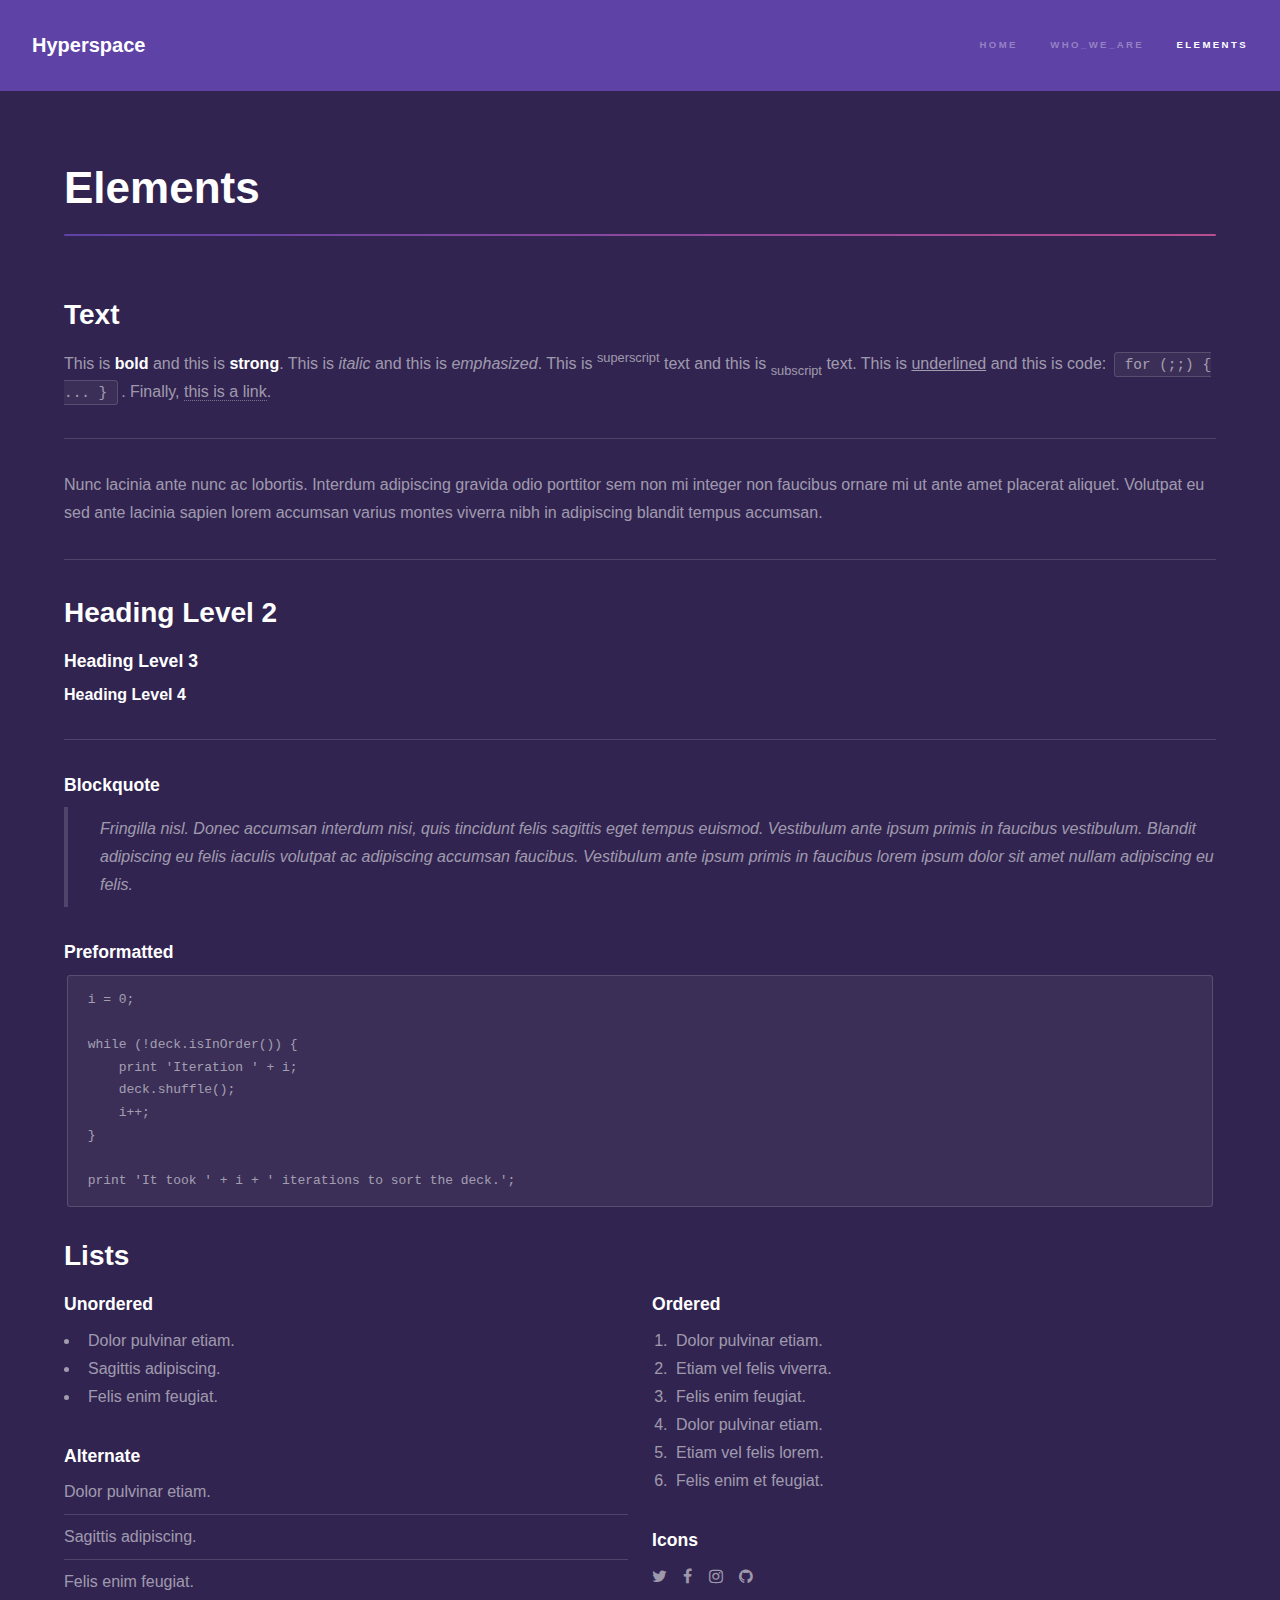
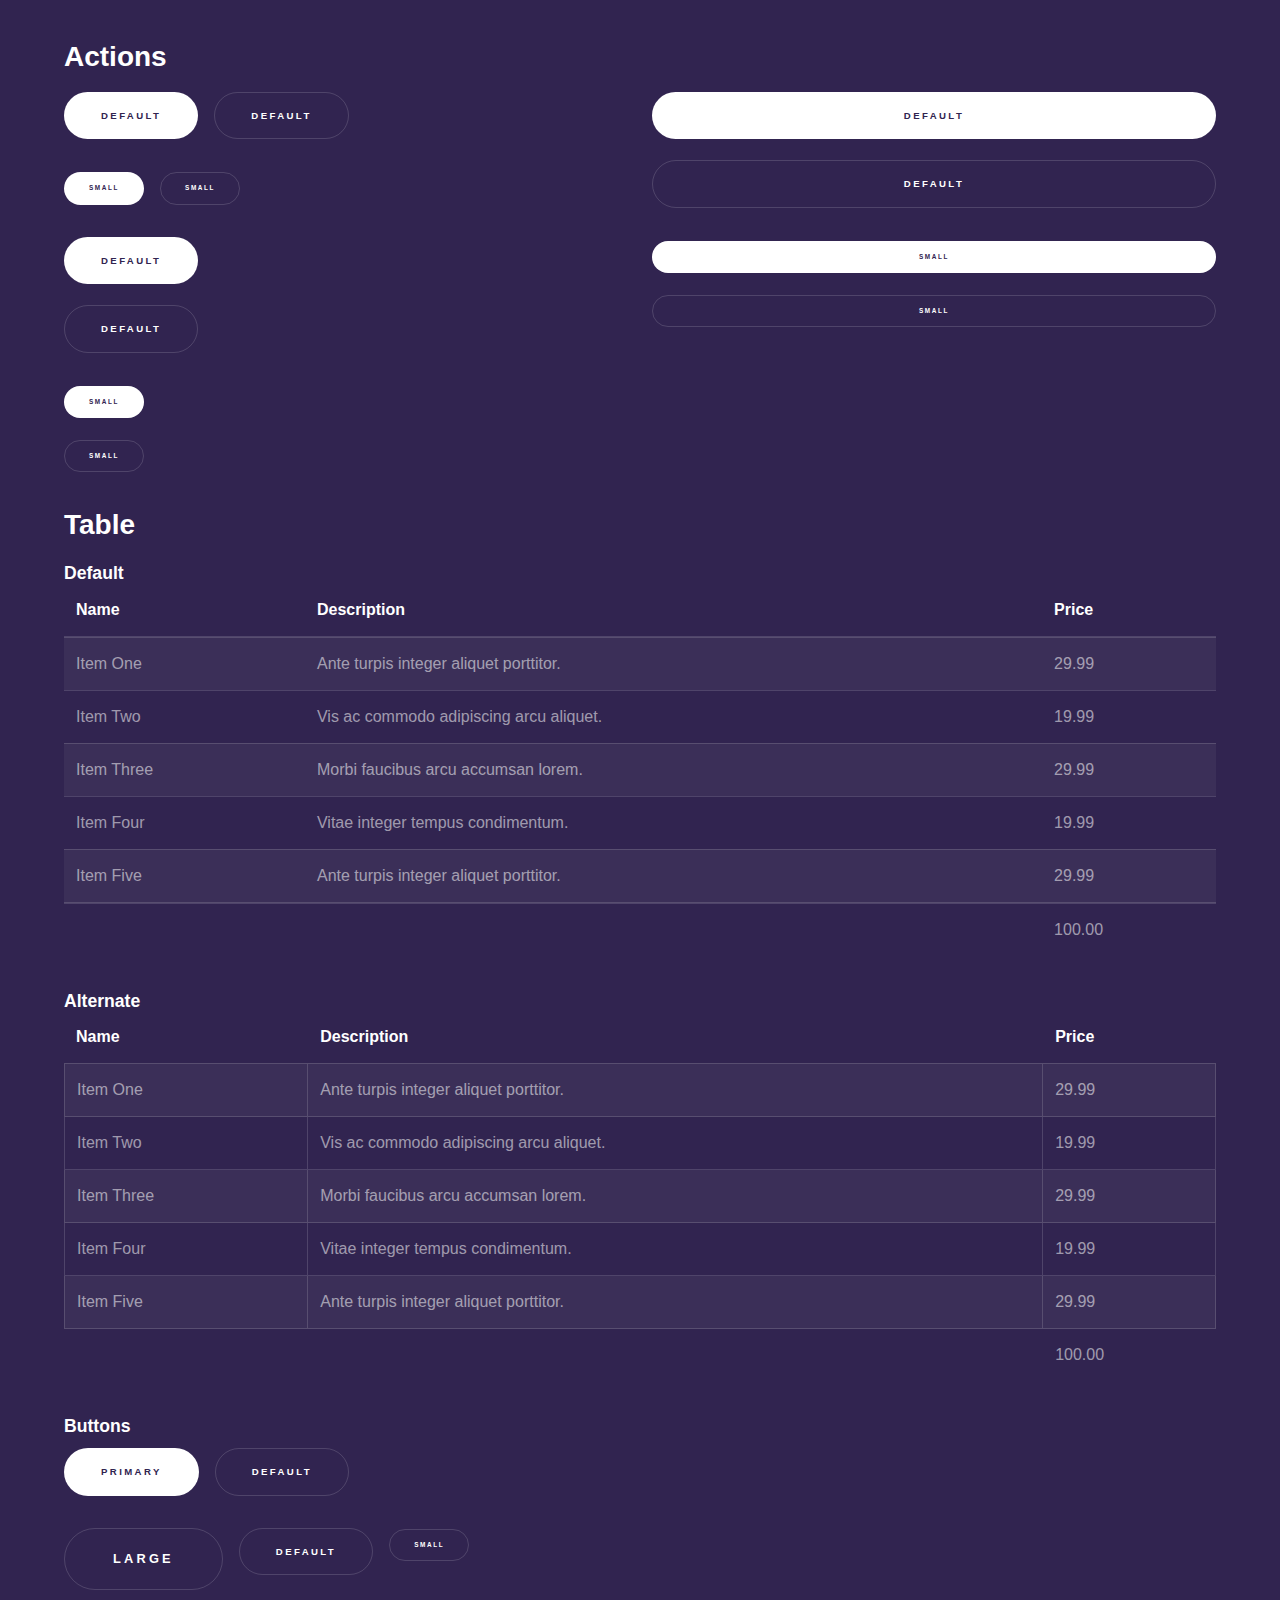
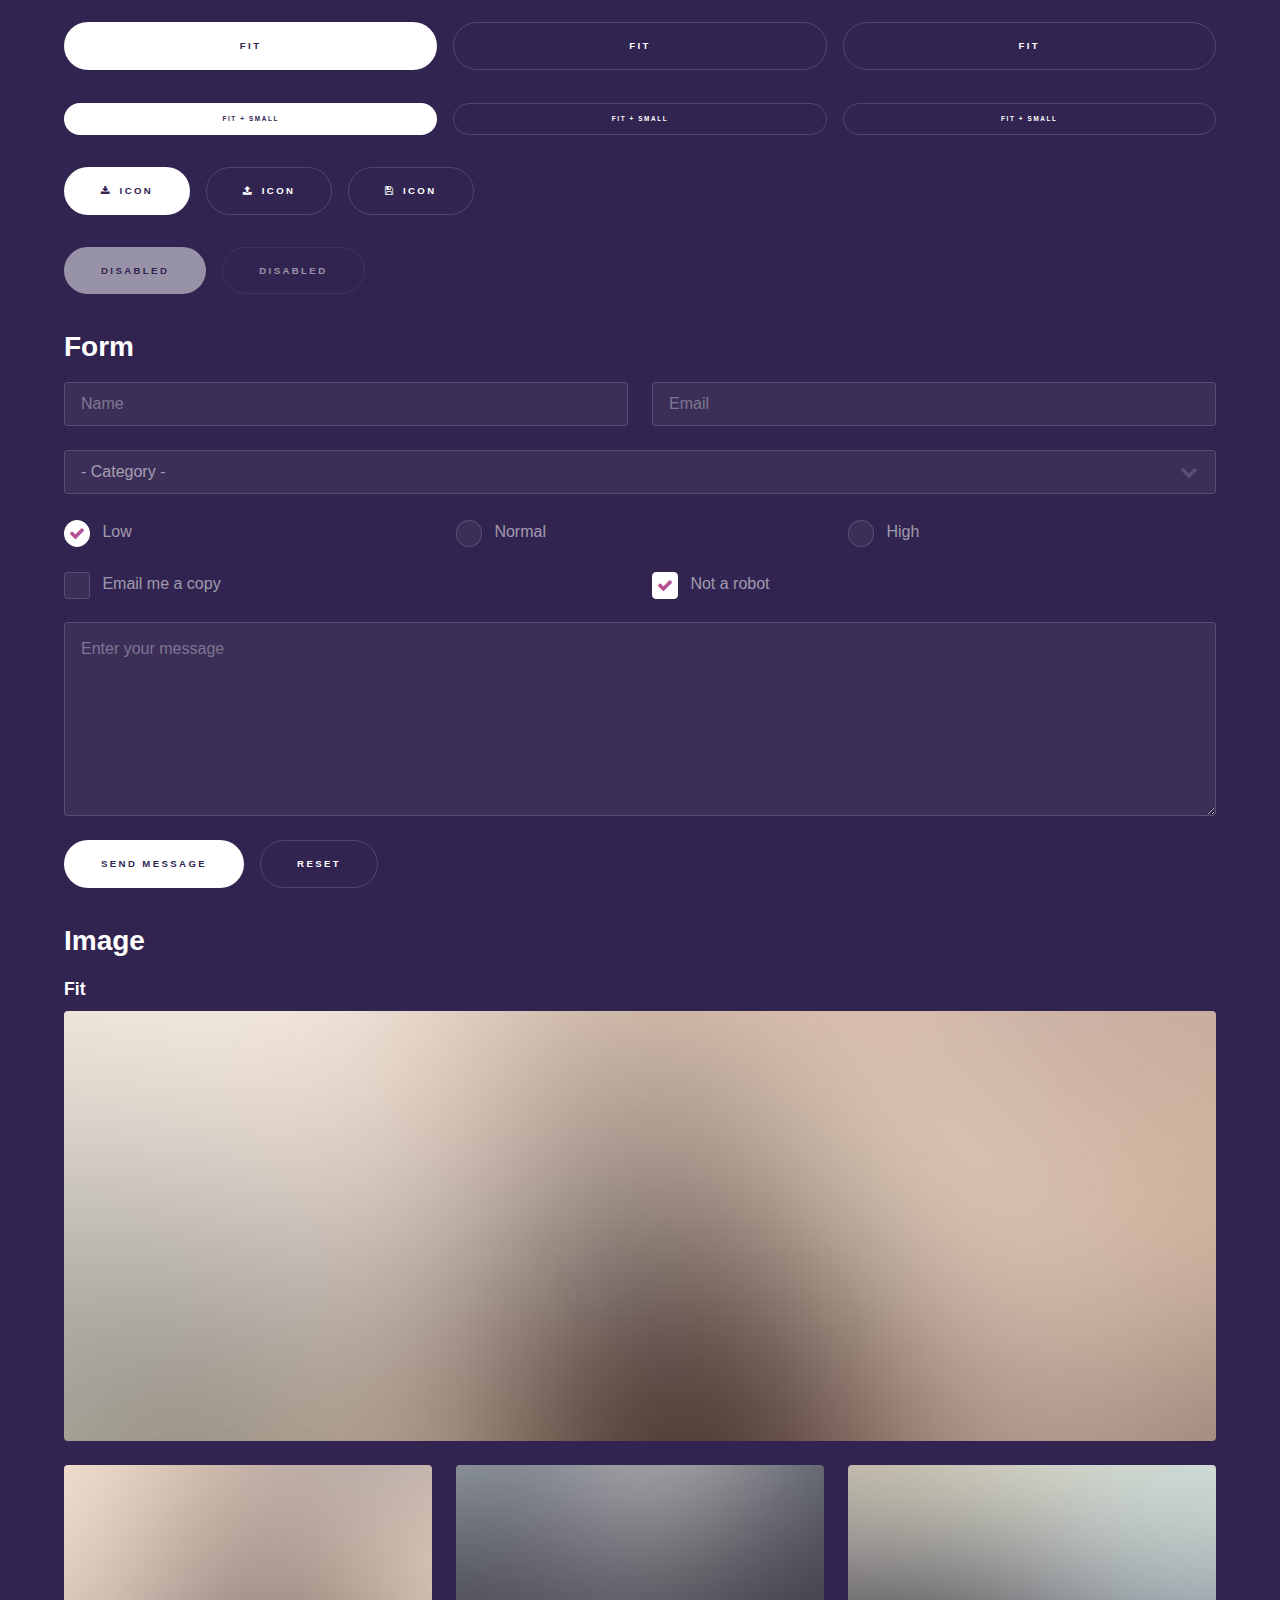
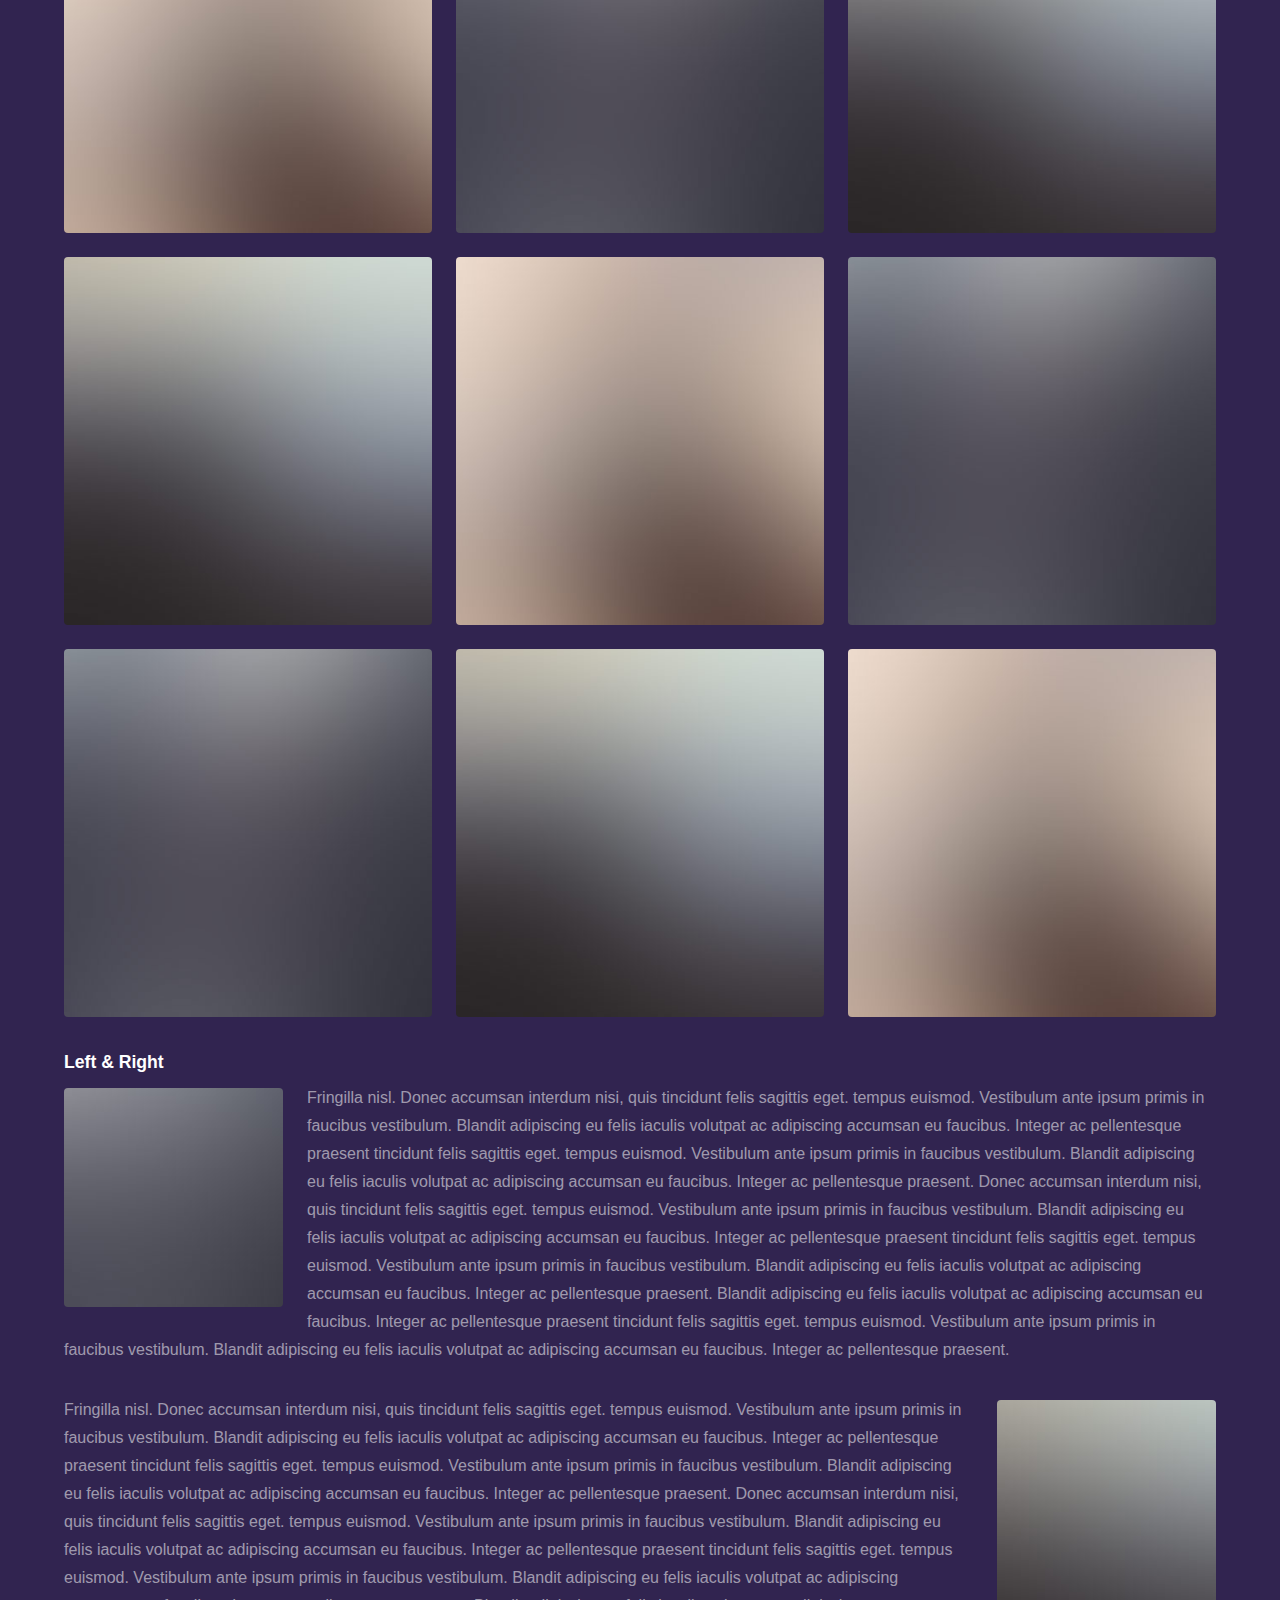
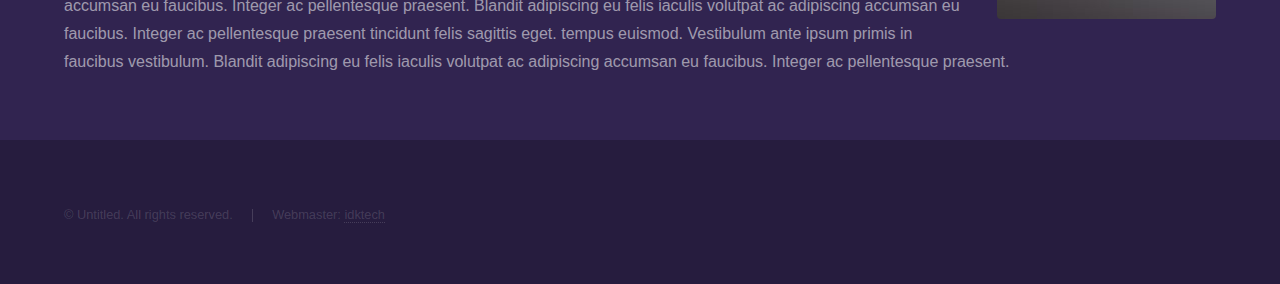
==== commit fa3781f6: "web master text updated" ====
--- a/elements.html
+++ b/elements.html
@@ -345,7 +345,7 @@
 			<footer id="footer" class="wrapper alt">
 				<div class="inner">
 					<ul class="menu">
-						<li>&copy; Untitled. All rights reserved.</li><li>Design: <a href="http://html5up.net">idktech</a></li>
+						<li>&copy; Untitled. All rights reserved.</li><li>Webmaster: <a href="http://ivaylo.me">idktech</a></li>
 					</ul>
 				</div>
 			</footer>
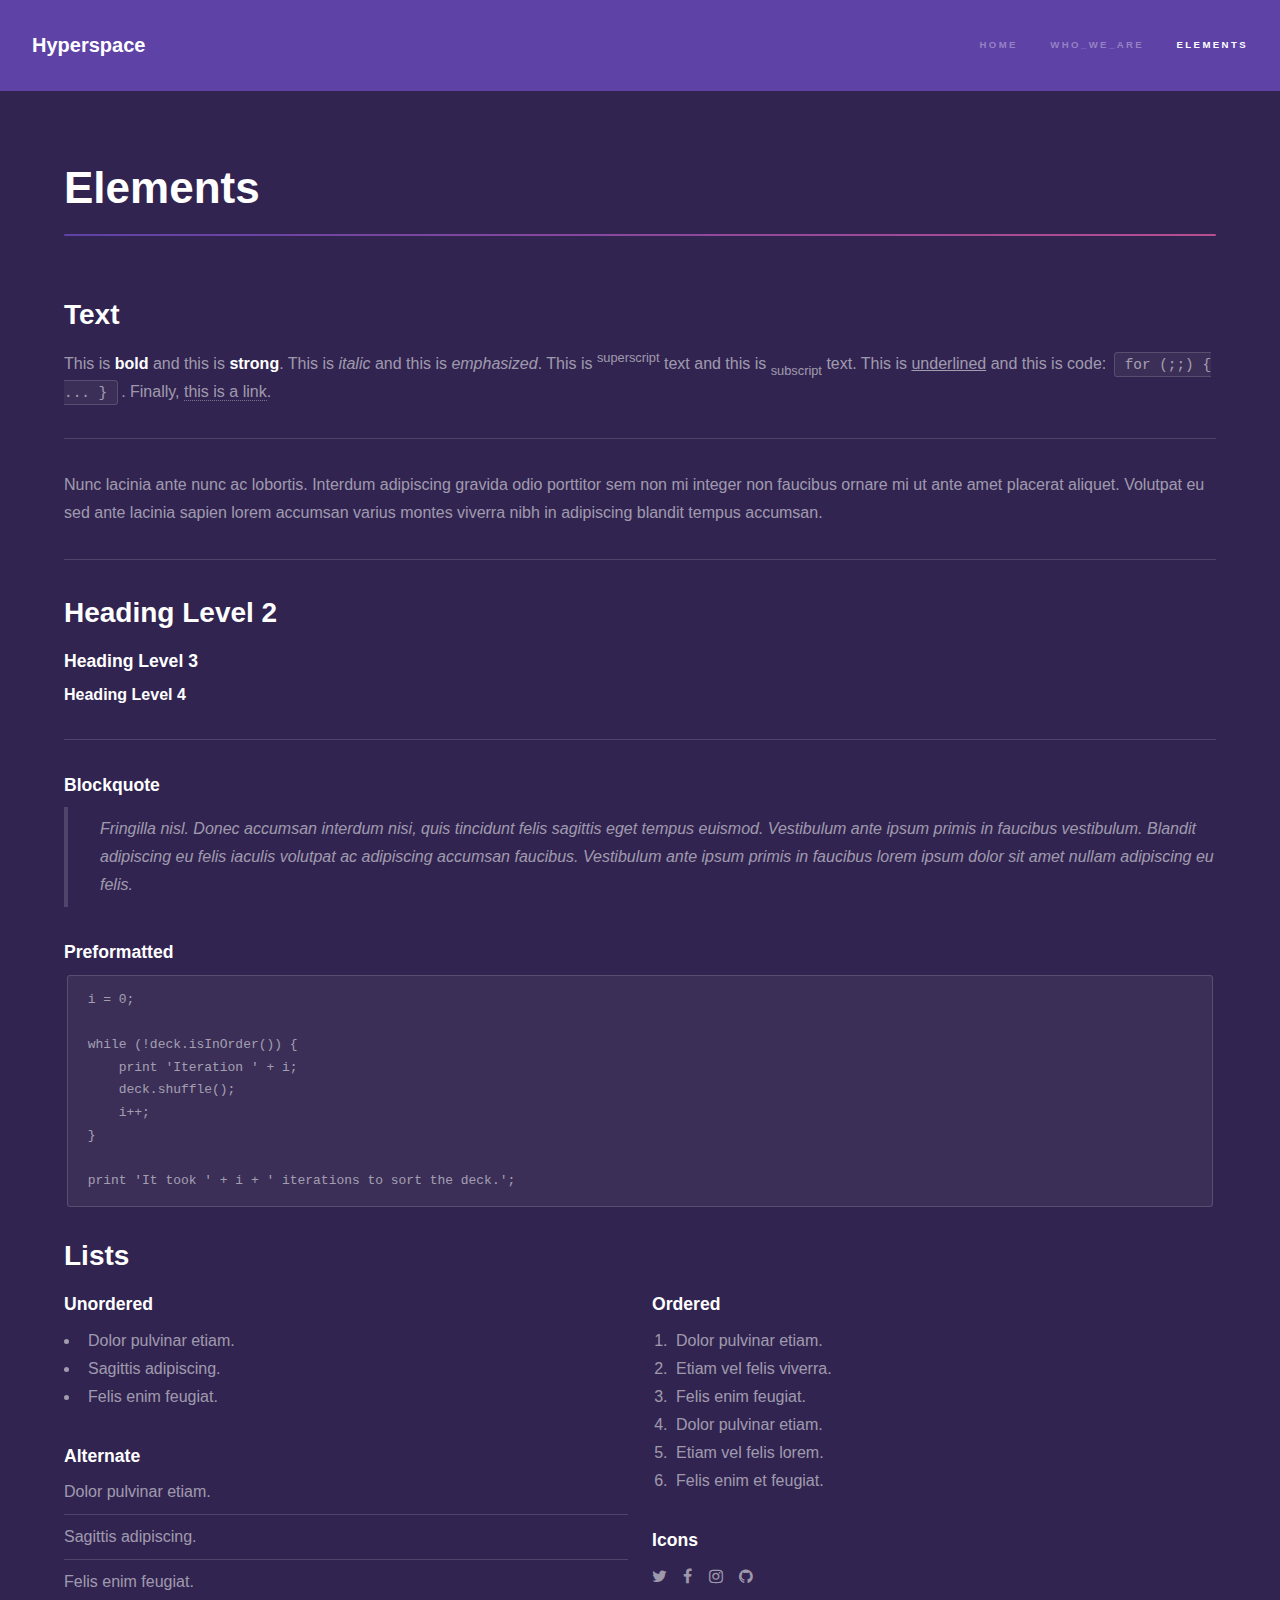
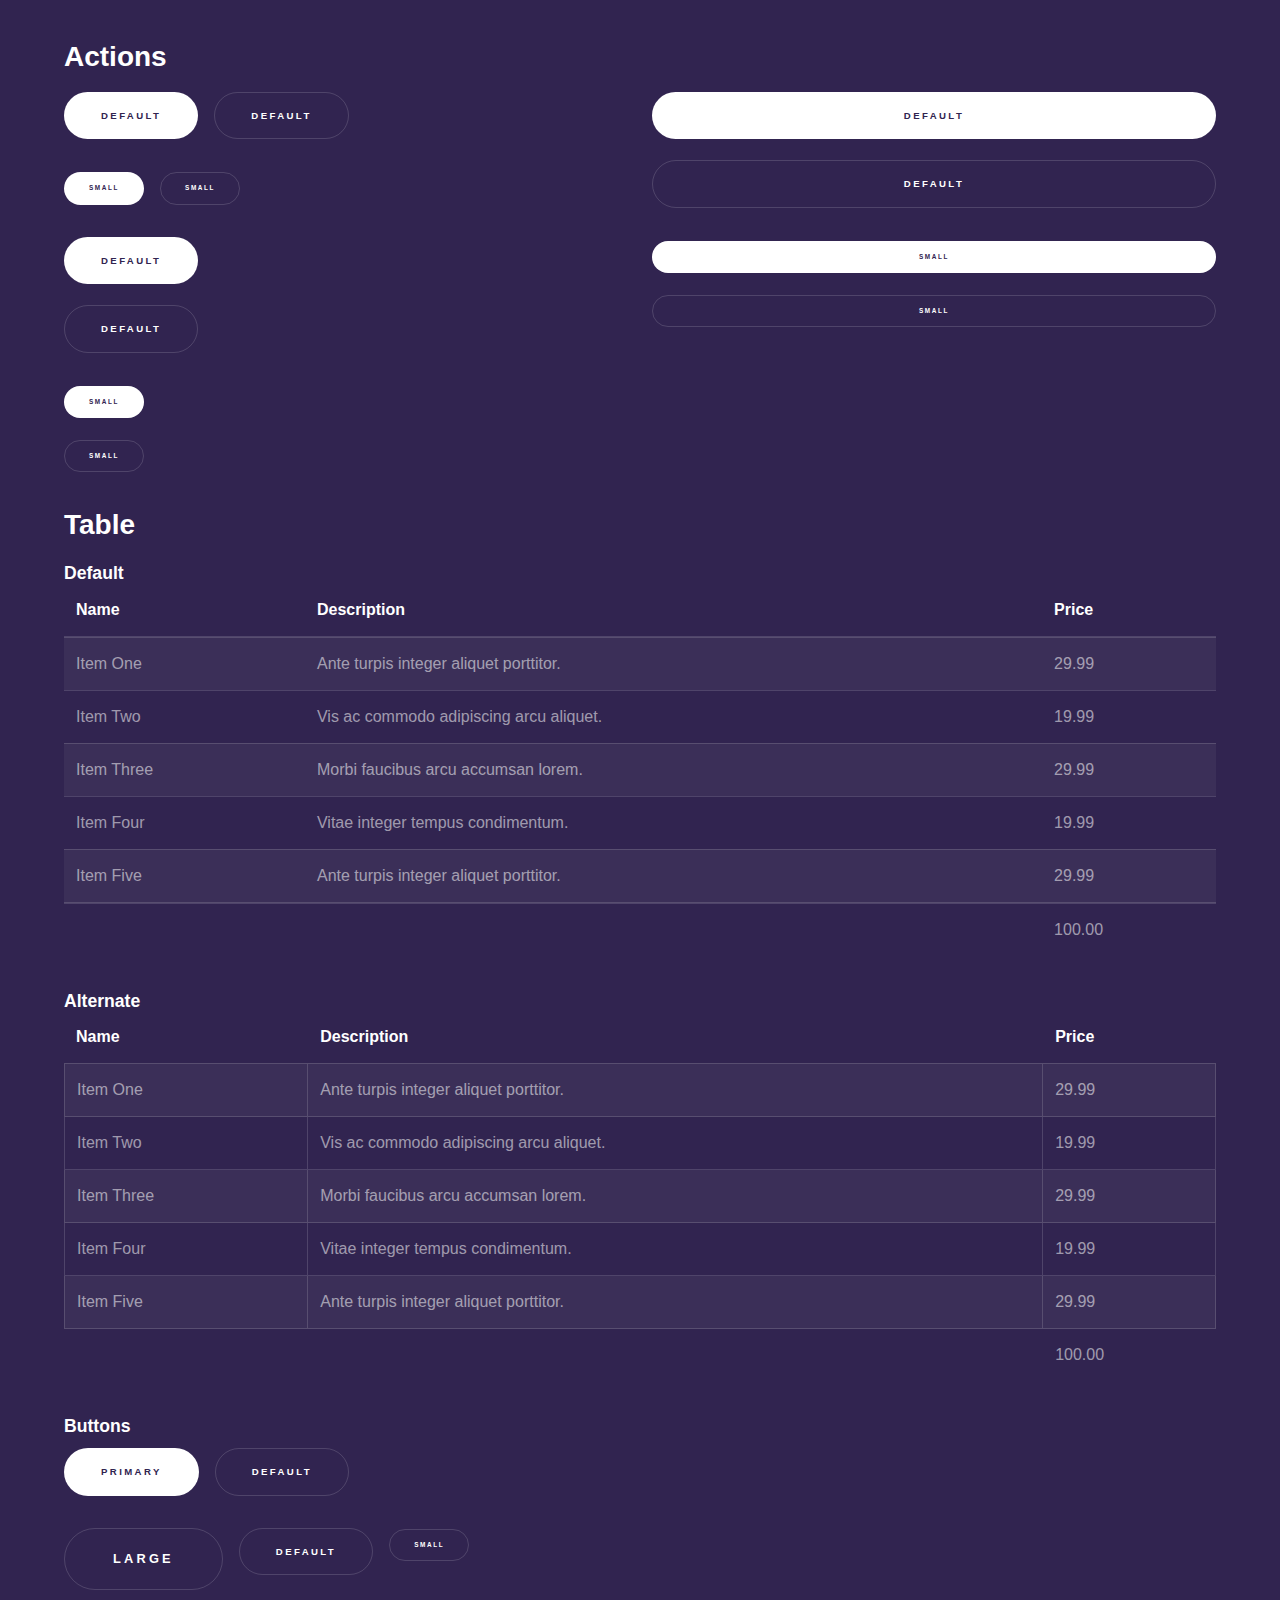
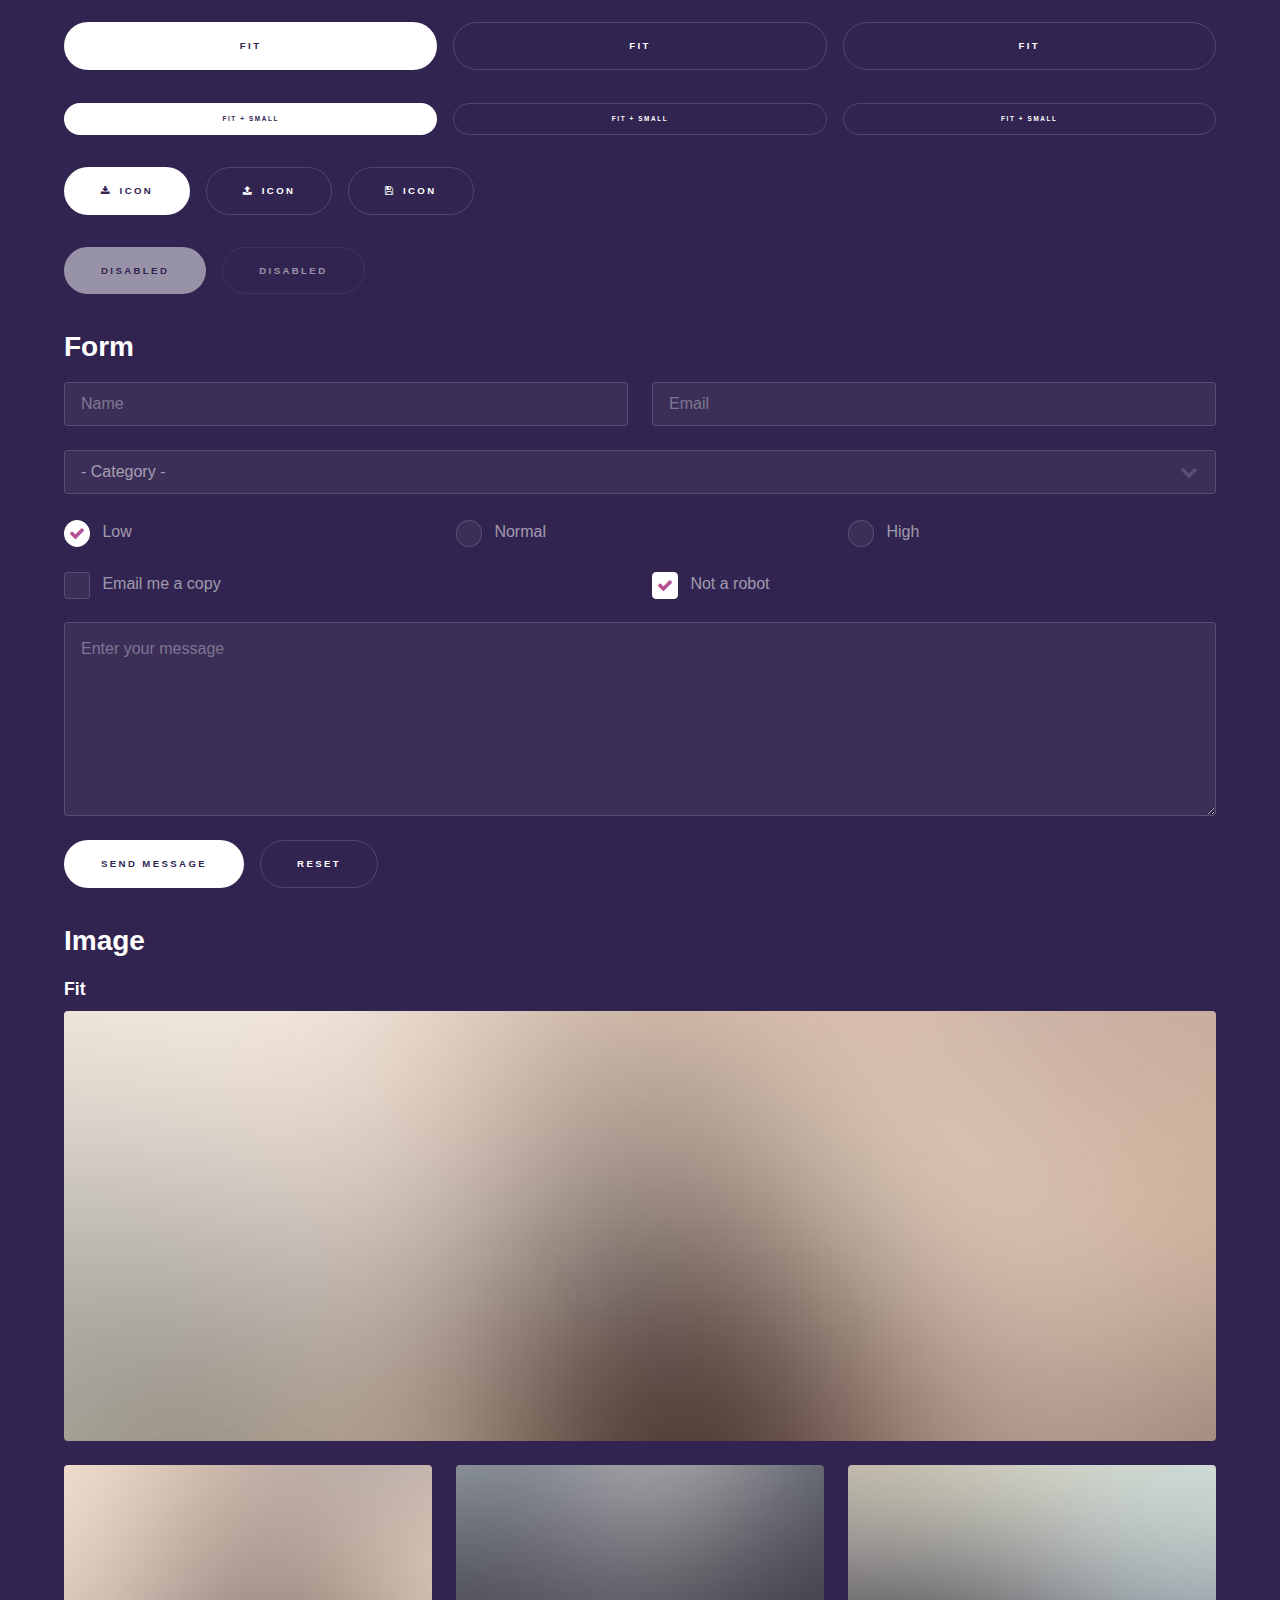
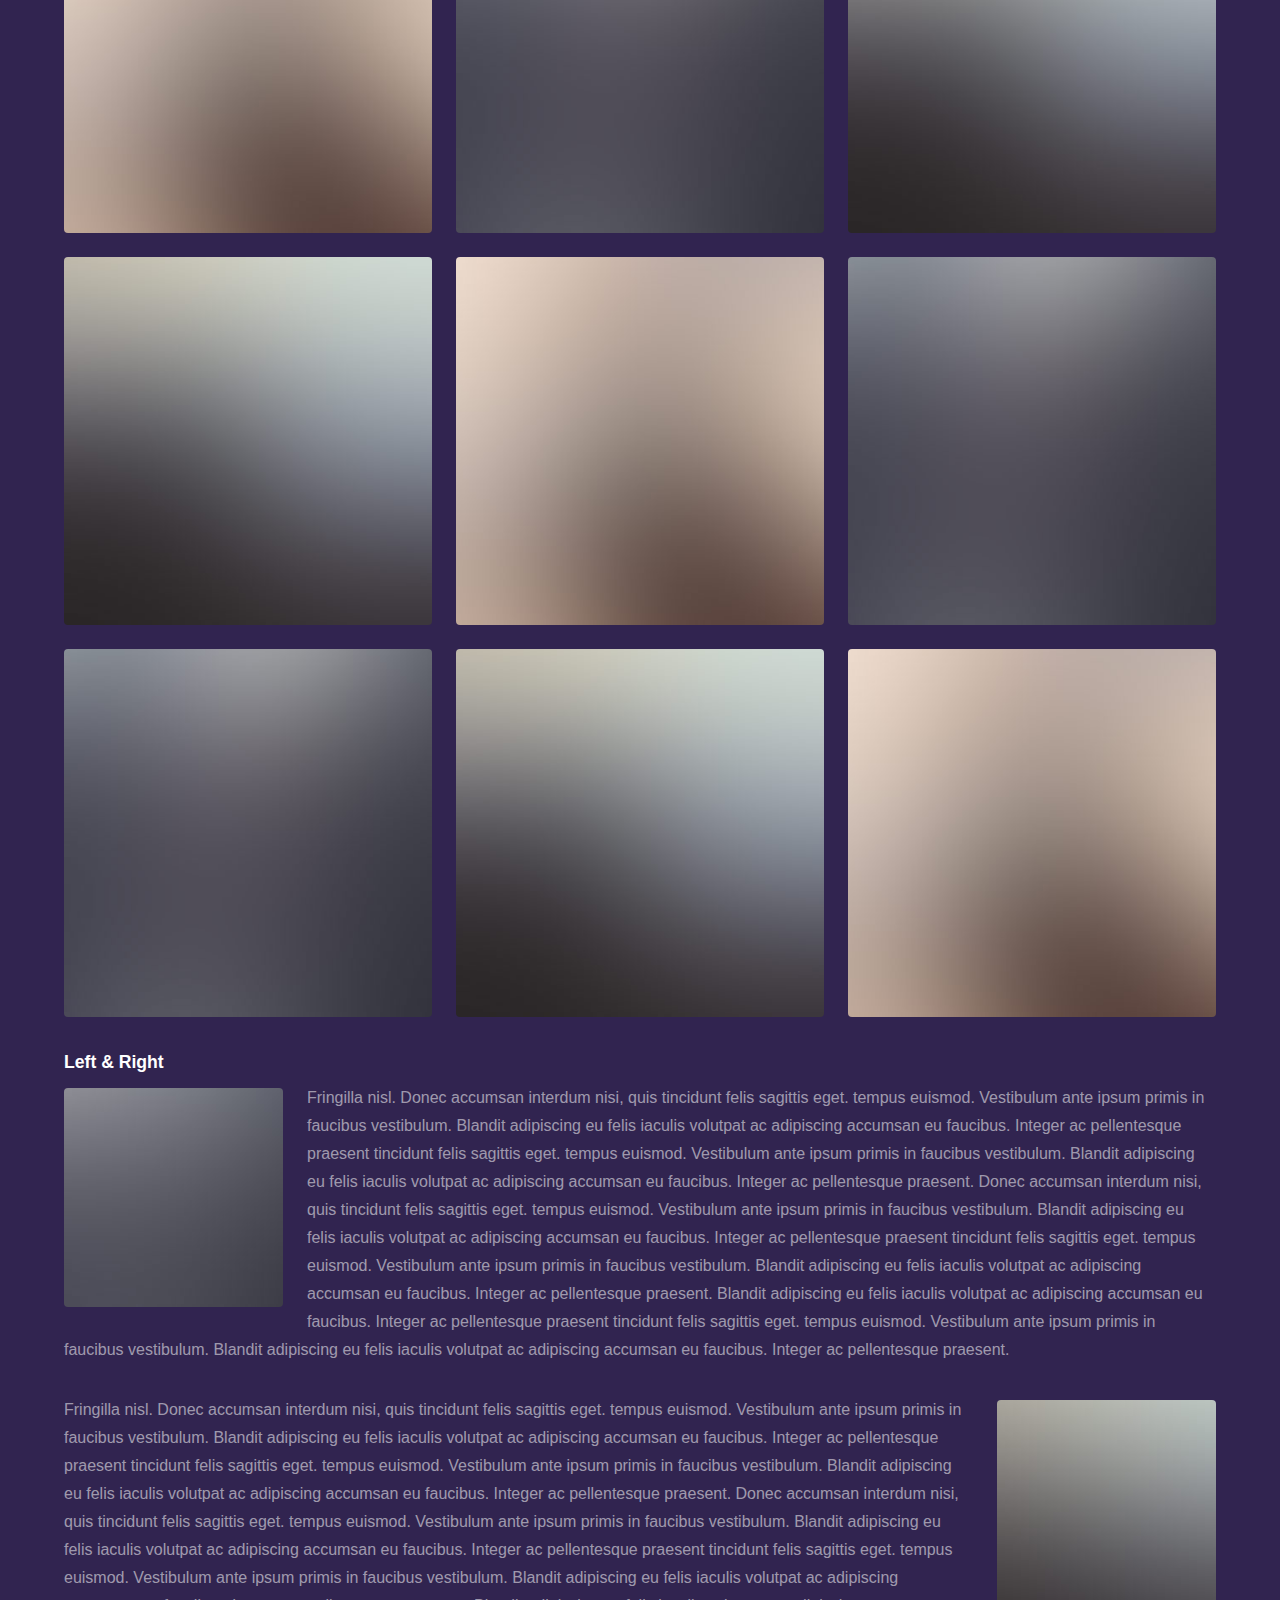
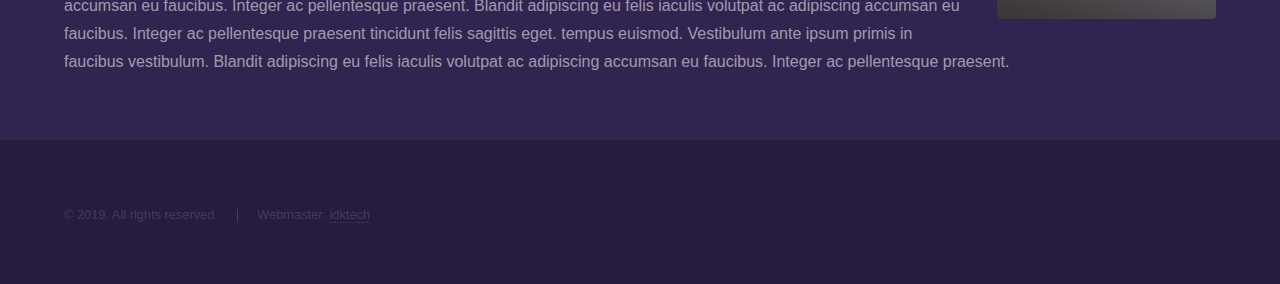
==== commit c7392d1e: "copy year changed" ====
--- a/elements.html
+++ b/elements.html
@@ -1,8 +1,8 @@
 <!DOCTYPE HTML>
 <!--
 	Hyperspace by idktech
-	html5up.net | @ajlkn
-	Free for personal and commercial use under the CCA 3.0 license (html5up.net/license)
+	ivaylo.me | @ivaylo_me
+	Free for personal and commercial use under the CCA 3.0 license (ivaylo.me/license)
 -->
 <html>
 	<head>
@@ -345,7 +345,7 @@
 			<footer id="footer" class="wrapper alt">
 				<div class="inner">
 					<ul class="menu">
-						<li>&copy; Untitled. All rights reserved.</li><li>Webmaster: <a href="http://ivaylo.me">idktech</a></li>
+						<li>&copy; 2019. All rights reserved.</li><li>Webmaster: <a href="http://ivaylo.me">idktech</a></li>
 					</ul>
 				</div>
 			</footer>
--- a/assets/css/main.css
+++ b/assets/css/main.css
@@ -2,48 +2,134 @@
 
 /*
 	Hyperspace by idktech
-	html5up.net | @ajlkn
-	Free for personal and commercial use under the CCA 3.0 license (html5up.net/license)
+	ivaylo.me | @ivaylo_me
+	Free for personal and commercial use under the CCA 3.0 license (ivaylo.me/license)
 */
 
-html, body, div, span, applet, object,
-iframe, h1, h2, h3, h4, h5, h6, p, blockquote,
-pre, a, abbr, acronym, address, big, cite,
-code, del, dfn, em, img, ins, kbd, q, s, samp,
-small, strike, strong, sub, sup, tt, var, b,
-u, i, center, dl, dt, dd, ol, ul, li, fieldset,
-form, label, legend, table, caption, tbody,
-tfoot, thead, tr, th, td, article, aside,
-canvas, details, embed, figure, figcaption,
-footer, header, hgroup, menu, nav, output, ruby,
-section, summary, time, mark, audio, video {
+html,
+body,
+div,
+span,
+applet,
+object,
+iframe,
+h1,
+h2,
+h3,
+h4,
+h5,
+h6,
+p,
+blockquote,
+pre,
+a,
+abbr,
+acronym,
+address,
+big,
+cite,
+code,
+del,
+dfn,
+em,
+img,
+ins,
+kbd,
+q,
+s,
+samp,
+small,
+strike,
+strong,
+sub,
+sup,
+tt,
+var,
+b,
+u,
+i,
+center,
+dl,
+dt,
+dd,
+ol,
+ul,
+li,
+fieldset,
+form,
+label,
+legend,
+table,
+caption,
+tbody,
+tfoot,
+thead,
+tr,
+th,
+td,
+article,
+aside,
+canvas,
+details,
+embed,
+figure,
+figcaption,
+footer,
+header,
+hgroup,
+menu,
+nav,
+output,
+ruby,
+section,
+summary,
+time,
+mark,
+audio,
+video {
 	margin: 0;
 	padding: 0;
 	border: 0;
 	font-size: 100%;
 	font: inherit;
-	vertical-align: baseline;}
-
-article, aside, details, figcaption, figure,
-footer, header, hgroup, menu, nav, section {
-	display: block;}
+	vertical-align: baseline;
+}
+
+article,
+aside,
+details,
+figcaption,
+figure,
+footer,
+header,
+hgroup,
+menu,
+nav,
+section {
+	display: block;
+}
 
 body {
 	line-height: 1;
 }
 
-ol, ul {
+ol,
+ul {
 	list-style: none;
 }
 
-blockquote, q {
+blockquote,
+q {
 	quotes: none;
 }
 
-	blockquote:before, blockquote:after, q:before, q:after {
-		content: '';
-		content: none;
-	}
+blockquote:before,
+blockquote:after,
+q:before,
+q:after {
+	content: '';
+	content: none;
+}
 
 table {
 	border-collapse: collapse;
@@ -64,7 +150,9 @@
 	padding: 0;
 }
 
-input, select, textarea {
+input,
+select,
+textarea {
 	-moz-appearance: none;
 	-webkit-appearance: none;
 	-ms-appearance: none;
@@ -73,261 +161,533 @@
 
 /* Basic */
 
-	@-ms-viewport {
-		width: device-width;
-	}
-
+@-ms-viewport {
+	width: device-width;
+}
+
+body {
+	-ms-overflow-style: scrollbar;
+}
+
+@media screen and (max-width: 480px) {
+
+	html,
 	body {
-		-ms-overflow-style: scrollbar;
-	}
-
-	@media screen and (max-width: 480px) {
-
-		html, body {
-			min-width: 320px;
-		}
-
-	}
-
-	html {
-		box-sizing: border-box;
-	}
-
-	*, *:before, *:after {
-		box-sizing: inherit;
-	}
-
-	body {
-		background: #312450;
-	}
-
-		body.is-preload *, body.is-preload *:before, body.is-preload *:after {
-			-moz-animation: none !important;
-			-webkit-animation: none !important;
-			-ms-animation: none !important;
-			animation: none !important;
-			-moz-transition: none !important;
-			-webkit-transition: none !important;
-			-ms-transition: none !important;
-			transition: none !important;
-		}
+		min-width: 320px;
+	}
+
+}
+
+html {
+	box-sizing: border-box;
+}
+
+*,
+*:before,
+*:after {
+	box-sizing: inherit;
+}
+
+body {
+	background: #312450;
+}
+
+body.is-preload *,
+body.is-preload *:before,
+body.is-preload *:after {
+	-moz-animation: none !important;
+	-webkit-animation: none !important;
+	-ms-animation: none !important;
+	animation: none !important;
+	-moz-transition: none !important;
+	-webkit-transition: none !important;
+	-ms-transition: none !important;
+	transition: none !important;
+}
 
 /* Type */
 
-	body, input, select, textarea {
-		color: rgba(255, 255, 255, 0.55);
-		font-family: Arial, Helvetica, sans-serif;
-		font-size: 16.5pt;
-		font-weight: normal;
-		line-height: 1.75;
-	}
-
-		@media screen and (max-width: 1680px) {
-
-			body, input, select, textarea {
-				font-size: 13pt;
-			}
-
-		}
-
-		@media screen and (max-width: 1280px) {
-
-			body, input, select, textarea {
-				font-size: 12pt;
-			}
-
-		}
-
-		@media screen and (max-width: 360px) {
-
-			body, input, select, textarea {
-				font-size: 11pt;
-			}
-
-		}
-
-	a {
-		-moz-transition: color 0.2s ease, border-bottom-color 0.2s ease;
-		-webkit-transition: color 0.2s ease, border-bottom-color 0.2s ease;
-		-ms-transition: color 0.2s ease, border-bottom-color 0.2s ease;
-		transition: color 0.2s ease, border-bottom-color 0.2s ease;
-		border-bottom: dotted 1px rgba(255, 255, 255, 0.35);
-		color: inherit;
-		text-decoration: none;
-	}
-
-		a:hover {
-			border-bottom-color: transparent;
-			color: #ffffff;
-		}
-
-	strong, b {
-		color: #ffffff;
-		font-weight: bold;
-	}
-
-	em, i {
-		font-style: italic;
-	}
-
-	p {
-		margin: 0 0 2em 0;
-	}
-
-	h1, h2, h3, h4, h5, h6 {
-		color: #ffffff;
-		font-weight: bold;
-		line-height: 1.5;
-		margin: 0 0 0.5em 0;
-	}
-
-		h1 a, h2 a, h3 a, h4 a, h5 a, h6 a {
-			color: inherit;
-			text-decoration: none;
-		}
+body,
+input,
+select,
+textarea {
+	color: rgba(255, 255, 255, 0.55);
+	font-family: Arial, Helvetica, sans-serif;
+	font-size: 16.5pt;
+	font-weight: normal;
+	line-height: 1.75;
+}
+
+@media screen and (max-width: 1680px) {
+
+	body,
+	input,
+	select,
+	textarea {
+		font-size: 13pt;
+	}
+
+}
+
+@media screen and (max-width: 1280px) {
+
+	body,
+	input,
+	select,
+	textarea {
+		font-size: 12pt;
+	}
+
+}
+
+@media screen and (max-width: 360px) {
+
+	body,
+	input,
+	select,
+	textarea {
+		font-size: 11pt;
+	}
+
+}
+
+a {
+	-moz-transition: color 0.2s ease, border-bottom-color 0.2s ease;
+	-webkit-transition: color 0.2s ease, border-bottom-color 0.2s ease;
+	-ms-transition: color 0.2s ease, border-bottom-color 0.2s ease;
+	transition: color 0.2s ease, border-bottom-color 0.2s ease;
+	border-bottom: dotted 1px rgba(255, 255, 255, 0.35);
+	color: inherit;
+	text-decoration: none;
+}
+
+a:hover {
+	border-bottom-color: transparent;
+	color: #ffffff;
+}
+
+strong,
+b {
+	color: #ffffff;
+	font-weight: bold;
+}
+
+em,
+i {
+	font-style: italic;
+}
+
+p {
+	margin: 0 0 2em 0;
+}
+
+h1,
+h2,
+h3,
+h4,
+h5,
+h6 {
+	color: #ffffff;
+	font-weight: bold;
+	line-height: 1.5;
+	margin: 0 0 0.5em 0;
+}
+
+h1 a,
+h2 a,
+h3 a,
+h4 a,
+h5 a,
+h6 a {
+	color: inherit;
+	text-decoration: none;
+}
+
+h1 {
+	font-size: 2.75em;
+}
+
+h1.major {
+	margin: 0 0 1.3em 0;
+	position: relative;
+	padding-bottom: 0.35em;
+}
+
+h1.major:after {
+	background-image: -moz-linear-gradient(to right, #5e42a6, #b74e91);
+	background-image: -webkit-linear-gradient(to right, #5e42a6, #b74e91);
+	background-image: -ms-linear-gradient(to right, #5e42a6, #b74e91);
+	background-image: linear-gradient(to right, #5e42a6, #b74e91);
+	-moz-transition: max-width 0.2s ease;
+	-webkit-transition: max-width 0.2s ease;
+	-ms-transition: max-width 0.2s ease;
+	transition: max-width 0.2s ease;
+	border-radius: 0.2em;
+	bottom: 0;
+	content: '';
+	height: 0.05em;
+	position: absolute;
+	right: 0;
+	width: 100%;
+}
+
+h2 {
+	font-size: 1.75em;
+}
+
+h3 {
+	font-size: 1.1em;
+}
+
+h4 {
+	font-size: 1em;
+}
+
+h5 {
+	font-size: 0.8em;
+}
+
+h6 {
+	font-size: 0.6em;
+}
+
+@media screen and (max-width: 736px) {
 
 	h1 {
-		font-size: 2.75em;
-	}
-
-		h1.major {
-			margin: 0 0 1.3em 0;
-			position: relative;
-			padding-bottom: 0.35em;
-		}
-
-			h1.major:after {
-				background-image: -moz-linear-gradient(to right, #5e42a6, #b74e91);
-				background-image: -webkit-linear-gradient(to right, #5e42a6, #b74e91);
-				background-image: -ms-linear-gradient(to right, #5e42a6, #b74e91);
-				background-image: linear-gradient(to right, #5e42a6, #b74e91);
-				-moz-transition: max-width 0.2s ease;
-				-webkit-transition: max-width 0.2s ease;
-				-ms-transition: max-width 0.2s ease;
-				transition: max-width 0.2s ease;
-				border-radius: 0.2em;
-				bottom: 0;
-				content: '';
-				height: 0.05em;
-				position: absolute;
-				right: 0;
-				width: 100%;
-			}
+		font-size: 2em;
+	}
 
 	h2 {
-		font-size: 1.75em;
+		font-size: 1.25em;
 	}
 
 	h3 {
-		font-size: 1.1em;
+		font-size: 1em;
 	}
 
 	h4 {
-		font-size: 1em;
+		font-size: 0.8em;
 	}
 
 	h5 {
-		font-size: 0.8em;
+		font-size: 0.6em;
 	}
 
 	h6 {
 		font-size: 0.6em;
 	}
 
-	@media screen and (max-width: 736px) {
-
-		h1 {
-			font-size: 2em;
-		}
-
-		h2 {
-			font-size: 1.25em;
-		}
-
-		h3 {
-			font-size: 1em;
-		}
-
-		h4 {
-			font-size: 0.8em;
-		}
-
-		h5 {
-			font-size: 0.6em;
-		}
-
-		h6 {
-			font-size: 0.6em;
-		}
-
-	}
-
-	sub {
-		font-size: 0.8em;
-		position: relative;
-		top: 0.5em;
-	}
-
-	sup {
-		font-size: 0.8em;
-		position: relative;
-		top: -0.5em;
-	}
-
-	blockquote {
-		border-left: solid 4px rgba(255, 255, 255, 0.15);
-		font-style: italic;
-		margin: 0 0 2em 0;
-		padding: 0.5em 0 0.5em 2em;
-	}
-
-	code {
-		background: rgba(255, 255, 255, 0.05);
-		border-radius: 0.25em;
-		border: solid 1px rgba(255, 255, 255, 0.15);
-		font-family: "Courier New", monospace;
-		font-size: 0.9em;
-		margin: 0 0.25em;
-		padding: 0.25em 0.65em;
-	}
-
-	pre {
-		-webkit-overflow-scrolling: touch;
-		font-family: "Courier New", monospace;
-		font-size: 0.9em;
-		margin: 0 0 2em 0;
-	}
-
-		pre code {
-			display: block;
-			line-height: 1.75em;
-			padding: 1em 1.5em;
-			overflow-x: auto;
-		}
-
-	hr {
-		border: 0;
-		border-bottom: solid 1px rgba(255, 255, 255, 0.15);
-		margin: 2em 0;
-	}
-
-		hr.major {
-			margin: 3em 0;
-		}
-
-	.align-left {
-		text-align: left;
-	}
-
-	.align-center {
-		text-align: center;
-	}
-
-	.align-right {
-		text-align: right;
-	}
+}
+
+sub {
+	font-size: 0.8em;
+	position: relative;
+	top: 0.5em;
+}
+
+sup {
+	font-size: 0.8em;
+	position: relative;
+	top: -0.5em;
+}
+
+blockquote {
+	border-left: solid 4px rgba(255, 255, 255, 0.15);
+	font-style: italic;
+	margin: 0 0 2em 0;
+	padding: 0.5em 0 0.5em 2em;
+}
+
+code {
+	background: rgba(255, 255, 255, 0.05);
+	border-radius: 0.25em;
+	border: solid 1px rgba(255, 255, 255, 0.15);
+	font-family: "Courier New", monospace;
+	font-size: 0.9em;
+	margin: 0 0.25em;
+	padding: 0.25em 0.65em;
+}
+
+pre {
+	-webkit-overflow-scrolling: touch;
+	font-family: "Courier New", monospace;
+	font-size: 0.9em;
+	margin: 0 0 2em 0;
+}
+
+pre code {
+	display: block;
+	line-height: 1.75em;
+	padding: 1em 1.5em;
+	overflow-x: auto;
+}
+
+hr {
+	border: 0;
+	border-bottom: solid 1px rgba(255, 255, 255, 0.15);
+	margin: 2em 0;
+}
+
+hr.major {
+	margin: 3em 0;
+}
+
+.align-left {
+	text-align: left;
+}
+
+.align-center {
+	text-align: center;
+}
+
+.align-right {
+	text-align: right;
+}
 
 /* Row */
+
+.row {
+	display: flex;
+	flex-wrap: wrap;
+	box-sizing: border-box;
+	align-items: stretch;
+}
+
+.row>* {
+	box-sizing: border-box;
+}
+
+.row.gtr-uniform>*> :last-child {
+	margin-bottom: 0;
+}
+
+.row.aln-left {
+	justify-content: flex-start;
+}
+
+.row.aln-center {
+	justify-content: center;
+}
+
+.row.aln-right {
+	justify-content: flex-end;
+}
+
+.row.aln-top {
+	align-items: flex-start;
+}
+
+.row.aln-middle {
+	align-items: center;
+}
+
+.row.aln-bottom {
+	align-items: flex-end;
+}
+
+.row>.imp {
+	order: -1;
+}
+
+.row>.col-1 {
+	width: 8.3333333333%;
+}
+
+.row>.off-1 {
+	margin-left: 8.3333333333%;
+}
+
+.row>.col-2 {
+	width: 16.6666666667%;
+}
+
+.row>.off-2 {
+	margin-left: 16.6666666667%;
+}
+
+.row>.col-3 {
+	width: 25%;
+}
+
+.row>.off-3 {
+	margin-left: 25%;
+}
+
+.row>.col-4 {
+	width: 33.3333333333%;
+}
+
+.row>.off-4 {
+	margin-left: 33.3333333333%;
+}
+
+.row>.col-5 {
+	width: 41.6666666667%;
+}
+
+.row>.off-5 {
+	margin-left: 41.6666666667%;
+}
+
+.row>.col-6 {
+	width: 50%;
+}
+
+.row>.off-6 {
+	margin-left: 50%;
+}
+
+.row>.col-7 {
+	width: 58.3333333333%;
+}
+
+.row>.off-7 {
+	margin-left: 58.3333333333%;
+}
+
+.row>.col-8 {
+	width: 66.6666666667%;
+}
+
+.row>.off-8 {
+	margin-left: 66.6666666667%;
+}
+
+.row>.col-9 {
+	width: 75%;
+}
+
+.row>.off-9 {
+	margin-left: 75%;
+}
+
+.row>.col-10 {
+	width: 83.3333333333%;
+}
+
+.row>.off-10 {
+	margin-left: 83.3333333333%;
+}
+
+.row>.col-11 {
+	width: 91.6666666667%;
+}
+
+.row>.off-11 {
+	margin-left: 91.6666666667%;
+}
+
+.row>.col-12 {
+	width: 100%;
+}
+
+.row>.off-12 {
+	margin-left: 100%;
+}
+
+.row.gtr-0 {
+	margin-top: 0;
+	margin-left: 0em;
+}
+
+.row.gtr-0>* {
+	padding: 0 0 0 0em;
+}
+
+.row.gtr-0.gtr-uniform {
+	margin-top: 0em;
+}
+
+.row.gtr-0.gtr-uniform>* {
+	padding-top: 0em;
+}
+
+.row.gtr-25 {
+	margin-top: 0;
+	margin-left: -0.375em;
+}
+
+.row.gtr-25>* {
+	padding: 0 0 0 0.375em;
+}
+
+.row.gtr-25.gtr-uniform {
+	margin-top: -0.375em;
+}
+
+.row.gtr-25.gtr-uniform>* {
+	padding-top: 0.375em;
+}
+
+.row.gtr-50 {
+	margin-top: 0;
+	margin-left: -0.75em;
+}
+
+.row.gtr-50>* {
+	padding: 0 0 0 0.75em;
+}
+
+.row.gtr-50.gtr-uniform {
+	margin-top: -0.75em;
+}
+
+.row.gtr-50.gtr-uniform>* {
+	padding-top: 0.75em;
+}
+
+.row {
+	margin-top: 0;
+	margin-left: -1.5em;
+}
+
+.row>* {
+	padding: 0 0 0 1.5em;
+}
+
+.row.gtr-uniform {
+	margin-top: -1.5em;
+}
+
+.row.gtr-uniform>* {
+	padding-top: 1.5em;
+}
+
+.row.gtr-150 {
+	margin-top: 0;
+	margin-left: -2.25em;
+}
+
+.row.gtr-150>* {
+	padding: 0 0 0 2.25em;
+}
+
+.row.gtr-150.gtr-uniform {
+	margin-top: -2.25em;
+}
+
+.row.gtr-150.gtr-uniform>* {
+	padding-top: 2.25em;
+}
+
+.row.gtr-200 {
+	margin-top: 0;
+	margin-left: -3em;
+}
+
+.row.gtr-200>* {
+	padding: 0 0 0 3em;
+}
+
+.row.gtr-200.gtr-uniform {
+	margin-top: -3em;
+}
+
+.row.gtr-200.gtr-uniform>* {
+	padding-top: 3em;
+}
+
+@media screen and (max-width: 1680px) {
 
 	.row {
 		display: flex;
@@ -336,3557 +696,3329 @@
 		align-items: stretch;
 	}
 
-		.row > * {
-			box-sizing: border-box;
-		}
-
-		.row.gtr-uniform > * > :last-child {
-			margin-bottom: 0;
-		}
-
-		.row.aln-left {
-			justify-content: flex-start;
-		}
-
-		.row.aln-center {
-			justify-content: center;
-		}
-
-		.row.aln-right {
-			justify-content: flex-end;
-		}
-
-		.row.aln-top {
-			align-items: flex-start;
-		}
-
-		.row.aln-middle {
-			align-items: center;
-		}
-
-		.row.aln-bottom {
-			align-items: flex-end;
-		}
-
-		.row > .imp {
-			order: -1;
-		}
-
-		.row > .col-1 {
-			width: 8.3333333333%;
-		}
-
-		.row > .off-1 {
-			margin-left: 8.3333333333%;
-		}
-
-		.row > .col-2 {
-			width: 16.6666666667%;
-		}
-
-		.row > .off-2 {
-			margin-left: 16.6666666667%;
-		}
-
-		.row > .col-3 {
-			width: 25%;
-		}
-
-		.row > .off-3 {
-			margin-left: 25%;
-		}
-
-		.row > .col-4 {
-			width: 33.3333333333%;
-		}
-
-		.row > .off-4 {
-			margin-left: 33.3333333333%;
-		}
-
-		.row > .col-5 {
-			width: 41.6666666667%;
-		}
-
-		.row > .off-5 {
-			margin-left: 41.6666666667%;
-		}
-
-		.row > .col-6 {
-			width: 50%;
-		}
-
-		.row > .off-6 {
-			margin-left: 50%;
-		}
-
-		.row > .col-7 {
-			width: 58.3333333333%;
-		}
-
-		.row > .off-7 {
-			margin-left: 58.3333333333%;
-		}
-
-		.row > .col-8 {
-			width: 66.6666666667%;
-		}
-
-		.row > .off-8 {
-			margin-left: 66.6666666667%;
-		}
-
-		.row > .col-9 {
-			width: 75%;
-		}
-
-		.row > .off-9 {
-			margin-left: 75%;
-		}
-
-		.row > .col-10 {
-			width: 83.3333333333%;
-		}
-
-		.row > .off-10 {
-			margin-left: 83.3333333333%;
-		}
-
-		.row > .col-11 {
-			width: 91.6666666667%;
-		}
-
-		.row > .off-11 {
-			margin-left: 91.6666666667%;
-		}
-
-		.row > .col-12 {
-			width: 100%;
-		}
-
-		.row > .off-12 {
-			margin-left: 100%;
-		}
-
-		.row.gtr-0 {
-			margin-top: 0;
-			margin-left: 0em;
-		}
-
-			.row.gtr-0 > * {
-				padding: 0 0 0 0em;
-			}
-
-			.row.gtr-0.gtr-uniform {
-				margin-top: 0em;
-			}
-
-				.row.gtr-0.gtr-uniform > * {
-					padding-top: 0em;
-				}
-
-		.row.gtr-25 {
-			margin-top: 0;
-			margin-left: -0.375em;
-		}
-
-			.row.gtr-25 > * {
-				padding: 0 0 0 0.375em;
-			}
-
-			.row.gtr-25.gtr-uniform {
-				margin-top: -0.375em;
-			}
-
-				.row.gtr-25.gtr-uniform > * {
-					padding-top: 0.375em;
-				}
-
-		.row.gtr-50 {
-			margin-top: 0;
-			margin-left: -0.75em;
-		}
-
-			.row.gtr-50 > * {
-				padding: 0 0 0 0.75em;
-			}
-
-			.row.gtr-50.gtr-uniform {
-				margin-top: -0.75em;
-			}
-
-				.row.gtr-50.gtr-uniform > * {
-					padding-top: 0.75em;
-				}
-
-		.row {
-			margin-top: 0;
-			margin-left: -1.5em;
-		}
-
-			.row > * {
-				padding: 0 0 0 1.5em;
-			}
-
-			.row.gtr-uniform {
-				margin-top: -1.5em;
-			}
-
-				.row.gtr-uniform > * {
-					padding-top: 1.5em;
-				}
-
-		.row.gtr-150 {
-			margin-top: 0;
-			margin-left: -2.25em;
-		}
-
-			.row.gtr-150 > * {
-				padding: 0 0 0 2.25em;
-			}
-
-			.row.gtr-150.gtr-uniform {
-				margin-top: -2.25em;
-			}
-
-				.row.gtr-150.gtr-uniform > * {
-					padding-top: 2.25em;
-				}
-
-		.row.gtr-200 {
-			margin-top: 0;
-			margin-left: -3em;
-		}
-
-			.row.gtr-200 > * {
-				padding: 0 0 0 3em;
-			}
-
-			.row.gtr-200.gtr-uniform {
-				margin-top: -3em;
-			}
-
-				.row.gtr-200.gtr-uniform > * {
-					padding-top: 3em;
-				}
-
-		@media screen and (max-width: 1680px) {
-
-			.row {
-				display: flex;
-				flex-wrap: wrap;
-				box-sizing: border-box;
-				align-items: stretch;
-			}
-
-				.row > * {
-					box-sizing: border-box;
-				}
-
-				.row.gtr-uniform > * > :last-child {
-					margin-bottom: 0;
-				}
-
-				.row.aln-left {
-					justify-content: flex-start;
-				}
-
-				.row.aln-center {
-					justify-content: center;
-				}
-
-				.row.aln-right {
-					justify-content: flex-end;
-				}
-
-				.row.aln-top {
-					align-items: flex-start;
-				}
-
-				.row.aln-middle {
-					align-items: center;
-				}
-
-				.row.aln-bottom {
-					align-items: flex-end;
-				}
-
-				.row > .imp-xlarge {
-					order: -1;
-				}
-
-				.row > .col-1-xlarge {
-					width: 8.3333333333%;
-				}
-
-				.row > .off-1-xlarge {
-					margin-left: 8.3333333333%;
-				}
-
-				.row > .col-2-xlarge {
-					width: 16.6666666667%;
-				}
-
-				.row > .off-2-xlarge {
-					margin-left: 16.6666666667%;
-				}
-
-				.row > .col-3-xlarge {
-					width: 25%;
-				}
-
-				.row > .off-3-xlarge {
-					margin-left: 25%;
-				}
-
-				.row > .col-4-xlarge {
-					width: 33.3333333333%;
-				}
-
-				.row > .off-4-xlarge {
-					margin-left: 33.3333333333%;
-				}
-
-				.row > .col-5-xlarge {
-					width: 41.6666666667%;
-				}
-
-				.row > .off-5-xlarge {
-					margin-left: 41.6666666667%;
-				}
-
-				.row > .col-6-xlarge {
-					width: 50%;
-				}
-
-				.row > .off-6-xlarge {
-					margin-left: 50%;
-				}
-
-				.row > .col-7-xlarge {
-					width: 58.3333333333%;
-				}
-
-				.row > .off-7-xlarge {
-					margin-left: 58.3333333333%;
-				}
-
-				.row > .col-8-xlarge {
-					width: 66.6666666667%;
-				}
-
-				.row > .off-8-xlarge {
-					margin-left: 66.6666666667%;
-				}
-
-				.row > .col-9-xlarge {
-					width: 75%;
-				}
-
-				.row > .off-9-xlarge {
-					margin-left: 75%;
-				}
-
-				.row > .col-10-xlarge {
-					width: 83.3333333333%;
-				}
-
-				.row > .off-10-xlarge {
-					margin-left: 83.3333333333%;
-				}
-
-				.row > .col-11-xlarge {
-					width: 91.6666666667%;
-				}
-
-				.row > .off-11-xlarge {
-					margin-left: 91.6666666667%;
-				}
-
-				.row > .col-12-xlarge {
-					width: 100%;
-				}
-
-				.row > .off-12-xlarge {
-					margin-left: 100%;
-				}
-
-				.row.gtr-0 {
-					margin-top: 0;
-					margin-left: 0em;
-				}
-
-					.row.gtr-0 > * {
-						padding: 0 0 0 0em;
-					}
-
-					.row.gtr-0.gtr-uniform {
-						margin-top: 0em;
-					}
-
-						.row.gtr-0.gtr-uniform > * {
-							padding-top: 0em;
-						}
-
-				.row.gtr-25 {
-					margin-top: 0;
-					margin-left: -0.375em;
-				}
-
-					.row.gtr-25 > * {
-						padding: 0 0 0 0.375em;
-					}
-
-					.row.gtr-25.gtr-uniform {
-						margin-top: -0.375em;
-					}
-
-						.row.gtr-25.gtr-uniform > * {
-							padding-top: 0.375em;
-						}
-
-				.row.gtr-50 {
-					margin-top: 0;
-					margin-left: -0.75em;
-				}
-
-					.row.gtr-50 > * {
-						padding: 0 0 0 0.75em;
-					}
-
-					.row.gtr-50.gtr-uniform {
-						margin-top: -0.75em;
-					}
-
-						.row.gtr-50.gtr-uniform > * {
-							padding-top: 0.75em;
-						}
-
-				.row {
-					margin-top: 0;
-					margin-left: -1.5em;
-				}
-
-					.row > * {
-						padding: 0 0 0 1.5em;
-					}
-
-					.row.gtr-uniform {
-						margin-top: -1.5em;
-					}
-
-						.row.gtr-uniform > * {
-							padding-top: 1.5em;
-						}
-
-				.row.gtr-150 {
-					margin-top: 0;
-					margin-left: -2.25em;
-				}
-
-					.row.gtr-150 > * {
-						padding: 0 0 0 2.25em;
-					}
-
-					.row.gtr-150.gtr-uniform {
-						margin-top: -2.25em;
-					}
-
-						.row.gtr-150.gtr-uniform > * {
-							padding-top: 2.25em;
-						}
-
-				.row.gtr-200 {
-					margin-top: 0;
-					margin-left: -3em;
-				}
-
-					.row.gtr-200 > * {
-						padding: 0 0 0 3em;
-					}
-
-					.row.gtr-200.gtr-uniform {
-						margin-top: -3em;
-					}
-
-						.row.gtr-200.gtr-uniform > * {
-							padding-top: 3em;
-						}
-
-		}
-
-		@media screen and (max-width: 1280px) {
-
-			.row {
-				display: flex;
-				flex-wrap: wrap;
-				box-sizing: border-box;
-				align-items: stretch;
-			}
-
-				.row > * {
-					box-sizing: border-box;
-				}
-
-				.row.gtr-uniform > * > :last-child {
-					margin-bottom: 0;
-				}
-
-				.row.aln-left {
-					justify-content: flex-start;
-				}
-
-				.row.aln-center {
-					justify-content: center;
-				}
-
-				.row.aln-right {
-					justify-content: flex-end;
-				}
-
-				.row.aln-top {
-					align-items: flex-start;
-				}
-
-				.row.aln-middle {
-					align-items: center;
-				}
-
-				.row.aln-bottom {
-					align-items: flex-end;
-				}
-
-				.row > .imp-large {
-					order: -1;
-				}
-
-				.row > .col-1-large {
-					width: 8.3333333333%;
-				}
-
-				.row > .off-1-large {
-					margin-left: 8.3333333333%;
-				}
-
-				.row > .col-2-large {
-					width: 16.6666666667%;
-				}
-
-				.row > .off-2-large {
-					margin-left: 16.6666666667%;
-				}
-
-				.row > .col-3-large {
-					width: 25%;
-				}
-
-				.row > .off-3-large {
-					margin-left: 25%;
-				}
-
-				.row > .col-4-large {
-					width: 33.3333333333%;
-				}
-
-				.row > .off-4-large {
-					margin-left: 33.3333333333%;
-				}
-
-				.row > .col-5-large {
-					width: 41.6666666667%;
-				}
-
-				.row > .off-5-large {
-					margin-left: 41.6666666667%;
-				}
-
-				.row > .col-6-large {
-					width: 50%;
-				}
-
-				.row > .off-6-large {
-					margin-left: 50%;
-				}
-
-				.row > .col-7-large {
-					width: 58.3333333333%;
-				}
-
-				.row > .off-7-large {
-					margin-left: 58.3333333333%;
-				}
-
-				.row > .col-8-large {
-					width: 66.6666666667%;
-				}
-
-				.row > .off-8-large {
-					margin-left: 66.6666666667%;
-				}
-
-				.row > .col-9-large {
-					width: 75%;
-				}
-
-				.row > .off-9-large {
-					margin-left: 75%;
-				}
-
-				.row > .col-10-large {
-					width: 83.3333333333%;
-				}
-
-				.row > .off-10-large {
-					margin-left: 83.3333333333%;
-				}
-
-				.row > .col-11-large {
-					width: 91.6666666667%;
-				}
-
-				.row > .off-11-large {
-					margin-left: 91.6666666667%;
-				}
-
-				.row > .col-12-large {
-					width: 100%;
-				}
-
-				.row > .off-12-large {
-					margin-left: 100%;
-				}
-
-				.row.gtr-0 {
-					margin-top: 0;
-					margin-left: 0em;
-				}
-
-					.row.gtr-0 > * {
-						padding: 0 0 0 0em;
-					}
-
-					.row.gtr-0.gtr-uniform {
-						margin-top: 0em;
-					}
-
-						.row.gtr-0.gtr-uniform > * {
-							padding-top: 0em;
-						}
-
-				.row.gtr-25 {
-					margin-top: 0;
-					margin-left: -0.375em;
-				}
-
-					.row.gtr-25 > * {
-						padding: 0 0 0 0.375em;
-					}
-
-					.row.gtr-25.gtr-uniform {
-						margin-top: -0.375em;
-					}
-
-						.row.gtr-25.gtr-uniform > * {
-							padding-top: 0.375em;
-						}
-
-				.row.gtr-50 {
-					margin-top: 0;
-					margin-left: -0.75em;
-				}
-
-					.row.gtr-50 > * {
-						padding: 0 0 0 0.75em;
-					}
-
-					.row.gtr-50.gtr-uniform {
-						margin-top: -0.75em;
-					}
-
-						.row.gtr-50.gtr-uniform > * {
-							padding-top: 0.75em;
-						}
-
-				.row {
-					margin-top: 0;
-					margin-left: -1.5em;
-				}
-
-					.row > * {
-						padding: 0 0 0 1.5em;
-					}
-
-					.row.gtr-uniform {
-						margin-top: -1.5em;
-					}
-
-						.row.gtr-uniform > * {
-							padding-top: 1.5em;
-						}
-
-				.row.gtr-150 {
-					margin-top: 0;
-					margin-left: -2.25em;
-				}
-
-					.row.gtr-150 > * {
-						padding: 0 0 0 2.25em;
-					}
-
-					.row.gtr-150.gtr-uniform {
-						margin-top: -2.25em;
-					}
-
-						.row.gtr-150.gtr-uniform > * {
-							padding-top: 2.25em;
-						}
-
-				.row.gtr-200 {
-					margin-top: 0;
-					margin-left: -3em;
-				}
-
-					.row.gtr-200 > * {
-						padding: 0 0 0 3em;
-					}
-
-					.row.gtr-200.gtr-uniform {
-						margin-top: -3em;
-					}
-
-						.row.gtr-200.gtr-uniform > * {
-							padding-top: 3em;
-						}
-
-		}
-
-		@media screen and (max-width: 980px) {
-
-			.row {
-				display: flex;
-				flex-wrap: wrap;
-				box-sizing: border-box;
-				align-items: stretch;
-			}
-
-				.row > * {
-					box-sizing: border-box;
-				}
-
-				.row.gtr-uniform > * > :last-child {
-					margin-bottom: 0;
-				}
-
-				.row.aln-left {
-					justify-content: flex-start;
-				}
-
-				.row.aln-center {
-					justify-content: center;
-				}
-
-				.row.aln-right {
-					justify-content: flex-end;
-				}
-
-				.row.aln-top {
-					align-items: flex-start;
-				}
-
-				.row.aln-middle {
-					align-items: center;
-				}
-
-				.row.aln-bottom {
-					align-items: flex-end;
-				}
-
-				.row > .imp-medium {
-					order: -1;
-				}
-
-				.row > .col-1-medium {
-					width: 8.3333333333%;
-				}
-
-				.row > .off-1-medium {
-					margin-left: 8.3333333333%;
-				}
-
-				.row > .col-2-medium {
-					width: 16.6666666667%;
-				}
-
-				.row > .off-2-medium {
-					margin-left: 16.6666666667%;
-				}
-
-				.row > .col-3-medium {
-					width: 25%;
-				}
-
-				.row > .off-3-medium {
-					margin-left: 25%;
-				}
-
-				.row > .col-4-medium {
-					width: 33.3333333333%;
-				}
-
-				.row > .off-4-medium {
-					margin-left: 33.3333333333%;
-				}
-
-				.row > .col-5-medium {
-					width: 41.6666666667%;
-				}
-
-				.row > .off-5-medium {
-					margin-left: 41.6666666667%;
-				}
-
-				.row > .col-6-medium {
-					width: 50%;
-				}
-
-				.row > .off-6-medium {
-					margin-left: 50%;
-				}
-
-				.row > .col-7-medium {
-					width: 58.3333333333%;
-				}
-
-				.row > .off-7-medium {
-					margin-left: 58.3333333333%;
-				}
-
-				.row > .col-8-medium {
-					width: 66.6666666667%;
-				}
-
-				.row > .off-8-medium {
-					margin-left: 66.6666666667%;
-				}
-
-				.row > .col-9-medium {
-					width: 75%;
-				}
-
-				.row > .off-9-medium {
-					margin-left: 75%;
-				}
-
-				.row > .col-10-medium {
-					width: 83.3333333333%;
-				}
-
-				.row > .off-10-medium {
-					margin-left: 83.3333333333%;
-				}
-
-				.row > .col-11-medium {
-					width: 91.6666666667%;
-				}
-
-				.row > .off-11-medium {
-					margin-left: 91.6666666667%;
-				}
-
-				.row > .col-12-medium {
-					width: 100%;
-				}
-
-				.row > .off-12-medium {
-					margin-left: 100%;
-				}
-
-				.row.gtr-0 {
-					margin-top: 0;
-					margin-left: 0em;
-				}
-
-					.row.gtr-0 > * {
-						padding: 0 0 0 0em;
-					}
-
-					.row.gtr-0.gtr-uniform {
-						margin-top: 0em;
-					}
-
-						.row.gtr-0.gtr-uniform > * {
-							padding-top: 0em;
-						}
-
-				.row.gtr-25 {
-					margin-top: 0;
-					margin-left: -0.375em;
-				}
-
-					.row.gtr-25 > * {
-						padding: 0 0 0 0.375em;
-					}
-
-					.row.gtr-25.gtr-uniform {
-						margin-top: -0.375em;
-					}
-
-						.row.gtr-25.gtr-uniform > * {
-							padding-top: 0.375em;
-						}
-
-				.row.gtr-50 {
-					margin-top: 0;
-					margin-left: -0.75em;
-				}
-
-					.row.gtr-50 > * {
-						padding: 0 0 0 0.75em;
-					}
-
-					.row.gtr-50.gtr-uniform {
-						margin-top: -0.75em;
-					}
-
-						.row.gtr-50.gtr-uniform > * {
-							padding-top: 0.75em;
-						}
-
-				.row {
-					margin-top: 0;
-					margin-left: -1.5em;
-				}
-
-					.row > * {
-						padding: 0 0 0 1.5em;
-					}
-
-					.row.gtr-uniform {
-						margin-top: -1.5em;
-					}
-
-						.row.gtr-uniform > * {
-							padding-top: 1.5em;
-						}
-
-				.row.gtr-150 {
-					margin-top: 0;
-					margin-left: -2.25em;
-				}
-
-					.row.gtr-150 > * {
-						padding: 0 0 0 2.25em;
-					}
-
-					.row.gtr-150.gtr-uniform {
-						margin-top: -2.25em;
-					}
-
-						.row.gtr-150.gtr-uniform > * {
-							padding-top: 2.25em;
-						}
-
-				.row.gtr-200 {
-					margin-top: 0;
-					margin-left: -3em;
-				}
-
-					.row.gtr-200 > * {
-						padding: 0 0 0 3em;
-					}
-
-					.row.gtr-200.gtr-uniform {
-						margin-top: -3em;
-					}
-
-						.row.gtr-200.gtr-uniform > * {
-							padding-top: 3em;
-						}
-
-		}
-
-		@media screen and (max-width: 736px) {
-
-			.row {
-				display: flex;
-				flex-wrap: wrap;
-				box-sizing: border-box;
-				align-items: stretch;
-			}
-
-				.row > * {
-					box-sizing: border-box;
-				}
-
-				.row.gtr-uniform > * > :last-child {
-					margin-bottom: 0;
-				}
-
-				.row.aln-left {
-					justify-content: flex-start;
-				}
-
-				.row.aln-center {
-					justify-content: center;
-				}
-
-				.row.aln-right {
-					justify-content: flex-end;
-				}
-
-				.row.aln-top {
-					align-items: flex-start;
-				}
-
-				.row.aln-middle {
-					align-items: center;
-				}
-
-				.row.aln-bottom {
-					align-items: flex-end;
-				}
-
-				.row > .imp-small {
-					order: -1;
-				}
-
-				.row > .col-1-small {
-					width: 8.3333333333%;
-				}
-
-				.row > .off-1-small {
-					margin-left: 8.3333333333%;
-				}
-
-				.row > .col-2-small {
-					width: 16.6666666667%;
-				}
-
-				.row > .off-2-small {
-					margin-left: 16.6666666667%;
-				}
-
-				.row > .col-3-small {
-					width: 25%;
-				}
-
-				.row > .off-3-small {
-					margin-left: 25%;
-				}
-
-				.row > .col-4-small {
-					width: 33.3333333333%;
-				}
-
-				.row > .off-4-small {
-					margin-left: 33.3333333333%;
-				}
-
-				.row > .col-5-small {
-					width: 41.6666666667%;
-				}
-
-				.row > .off-5-small {
-					margin-left: 41.6666666667%;
-				}
-
-				.row > .col-6-small {
-					width: 50%;
-				}
-
-				.row > .off-6-small {
-					margin-left: 50%;
-				}
-
-				.row > .col-7-small {
-					width: 58.3333333333%;
-				}
-
-				.row > .off-7-small {
-					margin-left: 58.3333333333%;
-				}
-
-				.row > .col-8-small {
-					width: 66.6666666667%;
-				}
-
-				.row > .off-8-small {
-					margin-left: 66.6666666667%;
-				}
-
-				.row > .col-9-small {
-					width: 75%;
-				}
-
-				.row > .off-9-small {
-					margin-left: 75%;
-				}
-
-				.row > .col-10-small {
-					width: 83.3333333333%;
-				}
-
-				.row > .off-10-small {
-					margin-left: 83.3333333333%;
-				}
-
-				.row > .col-11-small {
-					width: 91.6666666667%;
-				}
-
-				.row > .off-11-small {
-					margin-left: 91.6666666667%;
-				}
-
-				.row > .col-12-small {
-					width: 100%;
-				}
-
-				.row > .off-12-small {
-					margin-left: 100%;
-				}
-
-				.row.gtr-0 {
-					margin-top: 0;
-					margin-left: 0em;
-				}
-
-					.row.gtr-0 > * {
-						padding: 0 0 0 0em;
-					}
-
-					.row.gtr-0.gtr-uniform {
-						margin-top: 0em;
-					}
-
-						.row.gtr-0.gtr-uniform > * {
-							padding-top: 0em;
-						}
-
-				.row.gtr-25 {
-					margin-top: 0;
-					margin-left: -0.375em;
-				}
-
-					.row.gtr-25 > * {
-						padding: 0 0 0 0.375em;
-					}
-
-					.row.gtr-25.gtr-uniform {
-						margin-top: -0.375em;
-					}
-
-						.row.gtr-25.gtr-uniform > * {
-							padding-top: 0.375em;
-						}
-
-				.row.gtr-50 {
-					margin-top: 0;
-					margin-left: -0.75em;
-				}
-
-					.row.gtr-50 > * {
-						padding: 0 0 0 0.75em;
-					}
-
-					.row.gtr-50.gtr-uniform {
-						margin-top: -0.75em;
-					}
-
-						.row.gtr-50.gtr-uniform > * {
-							padding-top: 0.75em;
-						}
-
-				.row {
-					margin-top: 0;
-					margin-left: -1.5em;
-				}
-
-					.row > * {
-						padding: 0 0 0 1.5em;
-					}
-
-					.row.gtr-uniform {
-						margin-top: -1.5em;
-					}
-
-						.row.gtr-uniform > * {
-							padding-top: 1.5em;
-						}
-
-				.row.gtr-150 {
-					margin-top: 0;
-					margin-left: -2.25em;
-				}
-
-					.row.gtr-150 > * {
-						padding: 0 0 0 2.25em;
-					}
-
-					.row.gtr-150.gtr-uniform {
-						margin-top: -2.25em;
-					}
-
-						.row.gtr-150.gtr-uniform > * {
-							padding-top: 2.25em;
-						}
-
-				.row.gtr-200 {
-					margin-top: 0;
-					margin-left: -3em;
-				}
-
-					.row.gtr-200 > * {
-						padding: 0 0 0 3em;
-					}
-
-					.row.gtr-200.gtr-uniform {
-						margin-top: -3em;
-					}
-
-						.row.gtr-200.gtr-uniform > * {
-							padding-top: 3em;
-						}
-
-		}
-
-		@media screen and (max-width: 480px) {
-
-			.row {
-				display: flex;
-				flex-wrap: wrap;
-				box-sizing: border-box;
-				align-items: stretch;
-			}
-
-				.row > * {
-					box-sizing: border-box;
-				}
-
-				.row.gtr-uniform > * > :last-child {
-					margin-bottom: 0;
-				}
-
-				.row.aln-left {
-					justify-content: flex-start;
-				}
-
-				.row.aln-center {
-					justify-content: center;
-				}
-
-				.row.aln-right {
-					justify-content: flex-end;
-				}
-
-				.row.aln-top {
-					align-items: flex-start;
-				}
-
-				.row.aln-middle {
-					align-items: center;
-				}
-
-				.row.aln-bottom {
-					align-items: flex-end;
-				}
-
-				.row > .imp-xsmall {
-					order: -1;
-				}
-
-				.row > .col-1-xsmall {
-					width: 8.3333333333%;
-				}
-
-				.row > .off-1-xsmall {
-					margin-left: 8.3333333333%;
-				}
-
-				.row > .col-2-xsmall {
-					width: 16.6666666667%;
-				}
-
-				.row > .off-2-xsmall {
-					margin-left: 16.6666666667%;
-				}
-
-				.row > .col-3-xsmall {
-					width: 25%;
-				}
-
-				.row > .off-3-xsmall {
-					margin-left: 25%;
-				}
-
-				.row > .col-4-xsmall {
-					width: 33.3333333333%;
-				}
-
-				.row > .off-4-xsmall {
-					margin-left: 33.3333333333%;
-				}
-
-				.row > .col-5-xsmall {
-					width: 41.6666666667%;
-				}
-
-				.row > .off-5-xsmall {
-					margin-left: 41.6666666667%;
-				}
-
-				.row > .col-6-xsmall {
-					width: 50%;
-				}
-
-				.row > .off-6-xsmall {
-					margin-left: 50%;
-				}
-
-				.row > .col-7-xsmall {
-					width: 58.3333333333%;
-				}
-
-				.row > .off-7-xsmall {
-					margin-left: 58.3333333333%;
-				}
-
-				.row > .col-8-xsmall {
-					width: 66.6666666667%;
-				}
-
-				.row > .off-8-xsmall {
-					margin-left: 66.6666666667%;
-				}
-
-				.row > .col-9-xsmall {
-					width: 75%;
-				}
-
-				.row > .off-9-xsmall {
-					margin-left: 75%;
-				}
-
-				.row > .col-10-xsmall {
-					width: 83.3333333333%;
-				}
-
-				.row > .off-10-xsmall {
-					margin-left: 83.3333333333%;
-				}
-
-				.row > .col-11-xsmall {
-					width: 91.6666666667%;
-				}
-
-				.row > .off-11-xsmall {
-					margin-left: 91.6666666667%;
-				}
-
-				.row > .col-12-xsmall {
-					width: 100%;
-				}
-
-				.row > .off-12-xsmall {
-					margin-left: 100%;
-				}
-
-				.row.gtr-0 {
-					margin-top: 0;
-					margin-left: 0em;
-				}
-
-					.row.gtr-0 > * {
-						padding: 0 0 0 0em;
-					}
-
-					.row.gtr-0.gtr-uniform {
-						margin-top: 0em;
-					}
-
-						.row.gtr-0.gtr-uniform > * {
-							padding-top: 0em;
-						}
-
-				.row.gtr-25 {
-					margin-top: 0;
-					margin-left: -0.375em;
-				}
-
-					.row.gtr-25 > * {
-						padding: 0 0 0 0.375em;
-					}
-
-					.row.gtr-25.gtr-uniform {
-						margin-top: -0.375em;
-					}
-
-						.row.gtr-25.gtr-uniform > * {
-							padding-top: 0.375em;
-						}
-
-				.row.gtr-50 {
-					margin-top: 0;
-					margin-left: -0.75em;
-				}
-
-					.row.gtr-50 > * {
-						padding: 0 0 0 0.75em;
-					}
-
-					.row.gtr-50.gtr-uniform {
-						margin-top: -0.75em;
-					}
-
-						.row.gtr-50.gtr-uniform > * {
-							padding-top: 0.75em;
-						}
-
-				.row {
-					margin-top: 0;
-					margin-left: -1.5em;
-				}
-
-					.row > * {
-						padding: 0 0 0 1.5em;
-					}
-
-					.row.gtr-uniform {
-						margin-top: -1.5em;
-					}
-
-						.row.gtr-uniform > * {
-							padding-top: 1.5em;
-						}
-
-				.row.gtr-150 {
-					margin-top: 0;
-					margin-left: -2.25em;
-				}
-
-					.row.gtr-150 > * {
-						padding: 0 0 0 2.25em;
-					}
-
-					.row.gtr-150.gtr-uniform {
-						margin-top: -2.25em;
-					}
-
-						.row.gtr-150.gtr-uniform > * {
-							padding-top: 2.25em;
-						}
-
-				.row.gtr-200 {
-					margin-top: 0;
-					margin-left: -3em;
-				}
-
-					.row.gtr-200 > * {
-						padding: 0 0 0 3em;
-					}
-
-					.row.gtr-200.gtr-uniform {
-						margin-top: -3em;
-					}
-
-						.row.gtr-200.gtr-uniform > * {
-							padding-top: 3em;
-						}
-
-		}
+	.row>* {
+		box-sizing: border-box;
+	}
+
+	.row.gtr-uniform>*> :last-child {
+		margin-bottom: 0;
+	}
+
+	.row.aln-left {
+		justify-content: flex-start;
+	}
+
+	.row.aln-center {
+		justify-content: center;
+	}
+
+	.row.aln-right {
+		justify-content: flex-end;
+	}
+
+	.row.aln-top {
+		align-items: flex-start;
+	}
+
+	.row.aln-middle {
+		align-items: center;
+	}
+
+	.row.aln-bottom {
+		align-items: flex-end;
+	}
+
+	.row>.imp-xlarge {
+		order: -1;
+	}
+
+	.row>.col-1-xlarge {
+		width: 8.3333333333%;
+	}
+
+	.row>.off-1-xlarge {
+		margin-left: 8.3333333333%;
+	}
+
+	.row>.col-2-xlarge {
+		width: 16.6666666667%;
+	}
+
+	.row>.off-2-xlarge {
+		margin-left: 16.6666666667%;
+	}
+
+	.row>.col-3-xlarge {
+		width: 25%;
+	}
+
+	.row>.off-3-xlarge {
+		margin-left: 25%;
+	}
+
+	.row>.col-4-xlarge {
+		width: 33.3333333333%;
+	}
+
+	.row>.off-4-xlarge {
+		margin-left: 33.3333333333%;
+	}
+
+	.row>.col-5-xlarge {
+		width: 41.6666666667%;
+	}
+
+	.row>.off-5-xlarge {
+		margin-left: 41.6666666667%;
+	}
+
+	.row>.col-6-xlarge {
+		width: 50%;
+	}
+
+	.row>.off-6-xlarge {
+		margin-left: 50%;
+	}
+
+	.row>.col-7-xlarge {
+		width: 58.3333333333%;
+	}
+
+	.row>.off-7-xlarge {
+		margin-left: 58.3333333333%;
+	}
+
+	.row>.col-8-xlarge {
+		width: 66.6666666667%;
+	}
+
+	.row>.off-8-xlarge {
+		margin-left: 66.6666666667%;
+	}
+
+	.row>.col-9-xlarge {
+		width: 75%;
+	}
+
+	.row>.off-9-xlarge {
+		margin-left: 75%;
+	}
+
+	.row>.col-10-xlarge {
+		width: 83.3333333333%;
+	}
+
+	.row>.off-10-xlarge {
+		margin-left: 83.3333333333%;
+	}
+
+	.row>.col-11-xlarge {
+		width: 91.6666666667%;
+	}
+
+	.row>.off-11-xlarge {
+		margin-left: 91.6666666667%;
+	}
+
+	.row>.col-12-xlarge {
+		width: 100%;
+	}
+
+	.row>.off-12-xlarge {
+		margin-left: 100%;
+	}
+
+	.row.gtr-0 {
+		margin-top: 0;
+		margin-left: 0em;
+	}
+
+	.row.gtr-0>* {
+		padding: 0 0 0 0em;
+	}
+
+	.row.gtr-0.gtr-uniform {
+		margin-top: 0em;
+	}
+
+	.row.gtr-0.gtr-uniform>* {
+		padding-top: 0em;
+	}
+
+	.row.gtr-25 {
+		margin-top: 0;
+		margin-left: -0.375em;
+	}
+
+	.row.gtr-25>* {
+		padding: 0 0 0 0.375em;
+	}
+
+	.row.gtr-25.gtr-uniform {
+		margin-top: -0.375em;
+	}
+
+	.row.gtr-25.gtr-uniform>* {
+		padding-top: 0.375em;
+	}
+
+	.row.gtr-50 {
+		margin-top: 0;
+		margin-left: -0.75em;
+	}
+
+	.row.gtr-50>* {
+		padding: 0 0 0 0.75em;
+	}
+
+	.row.gtr-50.gtr-uniform {
+		margin-top: -0.75em;
+	}
+
+	.row.gtr-50.gtr-uniform>* {
+		padding-top: 0.75em;
+	}
+
+	.row {
+		margin-top: 0;
+		margin-left: -1.5em;
+	}
+
+	.row>* {
+		padding: 0 0 0 1.5em;
+	}
+
+	.row.gtr-uniform {
+		margin-top: -1.5em;
+	}
+
+	.row.gtr-uniform>* {
+		padding-top: 1.5em;
+	}
+
+	.row.gtr-150 {
+		margin-top: 0;
+		margin-left: -2.25em;
+	}
+
+	.row.gtr-150>* {
+		padding: 0 0 0 2.25em;
+	}
+
+	.row.gtr-150.gtr-uniform {
+		margin-top: -2.25em;
+	}
+
+	.row.gtr-150.gtr-uniform>* {
+		padding-top: 2.25em;
+	}
+
+	.row.gtr-200 {
+		margin-top: 0;
+		margin-left: -3em;
+	}
+
+	.row.gtr-200>* {
+		padding: 0 0 0 3em;
+	}
+
+	.row.gtr-200.gtr-uniform {
+		margin-top: -3em;
+	}
+
+	.row.gtr-200.gtr-uniform>* {
+		padding-top: 3em;
+	}
+
+}
+
+@media screen and (max-width: 1280px) {
+
+	.row {
+		display: flex;
+		flex-wrap: wrap;
+		box-sizing: border-box;
+		align-items: stretch;
+	}
+
+	.row>* {
+		box-sizing: border-box;
+	}
+
+	.row.gtr-uniform>*> :last-child {
+		margin-bottom: 0;
+	}
+
+	.row.aln-left {
+		justify-content: flex-start;
+	}
+
+	.row.aln-center {
+		justify-content: center;
+	}
+
+	.row.aln-right {
+		justify-content: flex-end;
+	}
+
+	.row.aln-top {
+		align-items: flex-start;
+	}
+
+	.row.aln-middle {
+		align-items: center;
+	}
+
+	.row.aln-bottom {
+		align-items: flex-end;
+	}
+
+	.row>.imp-large {
+		order: -1;
+	}
+
+	.row>.col-1-large {
+		width: 8.3333333333%;
+	}
+
+	.row>.off-1-large {
+		margin-left: 8.3333333333%;
+	}
+
+	.row>.col-2-large {
+		width: 16.6666666667%;
+	}
+
+	.row>.off-2-large {
+		margin-left: 16.6666666667%;
+	}
+
+	.row>.col-3-large {
+		width: 25%;
+	}
+
+	.row>.off-3-large {
+		margin-left: 25%;
+	}
+
+	.row>.col-4-large {
+		width: 33.3333333333%;
+	}
+
+	.row>.off-4-large {
+		margin-left: 33.3333333333%;
+	}
+
+	.row>.col-5-large {
+		width: 41.6666666667%;
+	}
+
+	.row>.off-5-large {
+		margin-left: 41.6666666667%;
+	}
+
+	.row>.col-6-large {
+		width: 50%;
+	}
+
+	.row>.off-6-large {
+		margin-left: 50%;
+	}
+
+	.row>.col-7-large {
+		width: 58.3333333333%;
+	}
+
+	.row>.off-7-large {
+		margin-left: 58.3333333333%;
+	}
+
+	.row>.col-8-large {
+		width: 66.6666666667%;
+	}
+
+	.row>.off-8-large {
+		margin-left: 66.6666666667%;
+	}
+
+	.row>.col-9-large {
+		width: 75%;
+	}
+
+	.row>.off-9-large {
+		margin-left: 75%;
+	}
+
+	.row>.col-10-large {
+		width: 83.3333333333%;
+	}
+
+	.row>.off-10-large {
+		margin-left: 83.3333333333%;
+	}
+
+	.row>.col-11-large {
+		width: 91.6666666667%;
+	}
+
+	.row>.off-11-large {
+		margin-left: 91.6666666667%;
+	}
+
+	.row>.col-12-large {
+		width: 100%;
+	}
+
+	.row>.off-12-large {
+		margin-left: 100%;
+	}
+
+	.row.gtr-0 {
+		margin-top: 0;
+		margin-left: 0em;
+	}
+
+	.row.gtr-0>* {
+		padding: 0 0 0 0em;
+	}
+
+	.row.gtr-0.gtr-uniform {
+		margin-top: 0em;
+	}
+
+	.row.gtr-0.gtr-uniform>* {
+		padding-top: 0em;
+	}
+
+	.row.gtr-25 {
+		margin-top: 0;
+		margin-left: -0.375em;
+	}
+
+	.row.gtr-25>* {
+		padding: 0 0 0 0.375em;
+	}
+
+	.row.gtr-25.gtr-uniform {
+		margin-top: -0.375em;
+	}
+
+	.row.gtr-25.gtr-uniform>* {
+		padding-top: 0.375em;
+	}
+
+	.row.gtr-50 {
+		margin-top: 0;
+		margin-left: -0.75em;
+	}
+
+	.row.gtr-50>* {
+		padding: 0 0 0 0.75em;
+	}
+
+	.row.gtr-50.gtr-uniform {
+		margin-top: -0.75em;
+	}
+
+	.row.gtr-50.gtr-uniform>* {
+		padding-top: 0.75em;
+	}
+
+	.row {
+		margin-top: 0;
+		margin-left: -1.5em;
+	}
+
+	.row>* {
+		padding: 0 0 0 1.5em;
+	}
+
+	.row.gtr-uniform {
+		margin-top: -1.5em;
+	}
+
+	.row.gtr-uniform>* {
+		padding-top: 1.5em;
+	}
+
+	.row.gtr-150 {
+		margin-top: 0;
+		margin-left: -2.25em;
+	}
+
+	.row.gtr-150>* {
+		padding: 0 0 0 2.25em;
+	}
+
+	.row.gtr-150.gtr-uniform {
+		margin-top: -2.25em;
+	}
+
+	.row.gtr-150.gtr-uniform>* {
+		padding-top: 2.25em;
+	}
+
+	.row.gtr-200 {
+		margin-top: 0;
+		margin-left: -3em;
+	}
+
+	.row.gtr-200>* {
+		padding: 0 0 0 3em;
+	}
+
+	.row.gtr-200.gtr-uniform {
+		margin-top: -3em;
+	}
+
+	.row.gtr-200.gtr-uniform>* {
+		padding-top: 3em;
+	}
+
+}
+
+@media screen and (max-width: 980px) {
+
+	.row {
+		display: flex;
+		flex-wrap: wrap;
+		box-sizing: border-box;
+		align-items: stretch;
+	}
+
+	.row>* {
+		box-sizing: border-box;
+	}
+
+	.row.gtr-uniform>*> :last-child {
+		margin-bottom: 0;
+	}
+
+	.row.aln-left {
+		justify-content: flex-start;
+	}
+
+	.row.aln-center {
+		justify-content: center;
+	}
+
+	.row.aln-right {
+		justify-content: flex-end;
+	}
+
+	.row.aln-top {
+		align-items: flex-start;
+	}
+
+	.row.aln-middle {
+		align-items: center;
+	}
+
+	.row.aln-bottom {
+		align-items: flex-end;
+	}
+
+	.row>.imp-medium {
+		order: -1;
+	}
+
+	.row>.col-1-medium {
+		width: 8.3333333333%;
+	}
+
+	.row>.off-1-medium {
+		margin-left: 8.3333333333%;
+	}
+
+	.row>.col-2-medium {
+		width: 16.6666666667%;
+	}
+
+	.row>.off-2-medium {
+		margin-left: 16.6666666667%;
+	}
+
+	.row>.col-3-medium {
+		width: 25%;
+	}
+
+	.row>.off-3-medium {
+		margin-left: 25%;
+	}
+
+	.row>.col-4-medium {
+		width: 33.3333333333%;
+	}
+
+	.row>.off-4-medium {
+		margin-left: 33.3333333333%;
+	}
+
+	.row>.col-5-medium {
+		width: 41.6666666667%;
+	}
+
+	.row>.off-5-medium {
+		margin-left: 41.6666666667%;
+	}
+
+	.row>.col-6-medium {
+		width: 50%;
+	}
+
+	.row>.off-6-medium {
+		margin-left: 50%;
+	}
+
+	.row>.col-7-medium {
+		width: 58.3333333333%;
+	}
+
+	.row>.off-7-medium {
+		margin-left: 58.3333333333%;
+	}
+
+	.row>.col-8-medium {
+		width: 66.6666666667%;
+	}
+
+	.row>.off-8-medium {
+		margin-left: 66.6666666667%;
+	}
+
+	.row>.col-9-medium {
+		width: 75%;
+	}
+
+	.row>.off-9-medium {
+		margin-left: 75%;
+	}
+
+	.row>.col-10-medium {
+		width: 83.3333333333%;
+	}
+
+	.row>.off-10-medium {
+		margin-left: 83.3333333333%;
+	}
+
+	.row>.col-11-medium {
+		width: 91.6666666667%;
+	}
+
+	.row>.off-11-medium {
+		margin-left: 91.6666666667%;
+	}
+
+	.row>.col-12-medium {
+		width: 100%;
+	}
+
+	.row>.off-12-medium {
+		margin-left: 100%;
+	}
+
+	.row.gtr-0 {
+		margin-top: 0;
+		margin-left: 0em;
+	}
+
+	.row.gtr-0>* {
+		padding: 0 0 0 0em;
+	}
+
+	.row.gtr-0.gtr-uniform {
+		margin-top: 0em;
+	}
+
+	.row.gtr-0.gtr-uniform>* {
+		padding-top: 0em;
+	}
+
+	.row.gtr-25 {
+		margin-top: 0;
+		margin-left: -0.375em;
+	}
+
+	.row.gtr-25>* {
+		padding: 0 0 0 0.375em;
+	}
+
+	.row.gtr-25.gtr-uniform {
+		margin-top: -0.375em;
+	}
+
+	.row.gtr-25.gtr-uniform>* {
+		padding-top: 0.375em;
+	}
+
+	.row.gtr-50 {
+		margin-top: 0;
+		margin-left: -0.75em;
+	}
+
+	.row.gtr-50>* {
+		padding: 0 0 0 0.75em;
+	}
+
+	.row.gtr-50.gtr-uniform {
+		margin-top: -0.75em;
+	}
+
+	.row.gtr-50.gtr-uniform>* {
+		padding-top: 0.75em;
+	}
+
+	.row {
+		margin-top: 0;
+		margin-left: -1.5em;
+	}
+
+	.row>* {
+		padding: 0 0 0 1.5em;
+	}
+
+	.row.gtr-uniform {
+		margin-top: -1.5em;
+	}
+
+	.row.gtr-uniform>* {
+		padding-top: 1.5em;
+	}
+
+	.row.gtr-150 {
+		margin-top: 0;
+		margin-left: -2.25em;
+	}
+
+	.row.gtr-150>* {
+		padding: 0 0 0 2.25em;
+	}
+
+	.row.gtr-150.gtr-uniform {
+		margin-top: -2.25em;
+	}
+
+	.row.gtr-150.gtr-uniform>* {
+		padding-top: 2.25em;
+	}
+
+	.row.gtr-200 {
+		margin-top: 0;
+		margin-left: -3em;
+	}
+
+	.row.gtr-200>* {
+		padding: 0 0 0 3em;
+	}
+
+	.row.gtr-200.gtr-uniform {
+		margin-top: -3em;
+	}
+
+	.row.gtr-200.gtr-uniform>* {
+		padding-top: 3em;
+	}
+
+}
+
+@media screen and (max-width: 736px) {
+
+	.row {
+		display: flex;
+		flex-wrap: wrap;
+		box-sizing: border-box;
+		align-items: stretch;
+	}
+
+	.row>* {
+		box-sizing: border-box;
+	}
+
+	.row.gtr-uniform>*> :last-child {
+		margin-bottom: 0;
+	}
+
+	.row.aln-left {
+		justify-content: flex-start;
+	}
+
+	.row.aln-center {
+		justify-content: center;
+	}
+
+	.row.aln-right {
+		justify-content: flex-end;
+	}
+
+	.row.aln-top {
+		align-items: flex-start;
+	}
+
+	.row.aln-middle {
+		align-items: center;
+	}
+
+	.row.aln-bottom {
+		align-items: flex-end;
+	}
+
+	.row>.imp-small {
+		order: -1;
+	}
+
+	.row>.col-1-small {
+		width: 8.3333333333%;
+	}
+
+	.row>.off-1-small {
+		margin-left: 8.3333333333%;
+	}
+
+	.row>.col-2-small {
+		width: 16.6666666667%;
+	}
+
+	.row>.off-2-small {
+		margin-left: 16.6666666667%;
+	}
+
+	.row>.col-3-small {
+		width: 25%;
+	}
+
+	.row>.off-3-small {
+		margin-left: 25%;
+	}
+
+	.row>.col-4-small {
+		width: 33.3333333333%;
+	}
+
+	.row>.off-4-small {
+		margin-left: 33.3333333333%;
+	}
+
+	.row>.col-5-small {
+		width: 41.6666666667%;
+	}
+
+	.row>.off-5-small {
+		margin-left: 41.6666666667%;
+	}
+
+	.row>.col-6-small {
+		width: 50%;
+	}
+
+	.row>.off-6-small {
+		margin-left: 50%;
+	}
+
+	.row>.col-7-small {
+		width: 58.3333333333%;
+	}
+
+	.row>.off-7-small {
+		margin-left: 58.3333333333%;
+	}
+
+	.row>.col-8-small {
+		width: 66.6666666667%;
+	}
+
+	.row>.off-8-small {
+		margin-left: 66.6666666667%;
+	}
+
+	.row>.col-9-small {
+		width: 75%;
+	}
+
+	.row>.off-9-small {
+		margin-left: 75%;
+	}
+
+	.row>.col-10-small {
+		width: 83.3333333333%;
+	}
+
+	.row>.off-10-small {
+		margin-left: 83.3333333333%;
+	}
+
+	.row>.col-11-small {
+		width: 91.6666666667%;
+	}
+
+	.row>.off-11-small {
+		margin-left: 91.6666666667%;
+	}
+
+	.row>.col-12-small {
+		width: 100%;
+	}
+
+	.row>.off-12-small {
+		margin-left: 100%;
+	}
+
+	.row.gtr-0 {
+		margin-top: 0;
+		margin-left: 0em;
+	}
+
+	.row.gtr-0>* {
+		padding: 0 0 0 0em;
+	}
+
+	.row.gtr-0.gtr-uniform {
+		margin-top: 0em;
+	}
+
+	.row.gtr-0.gtr-uniform>* {
+		padding-top: 0em;
+	}
+
+	.row.gtr-25 {
+		margin-top: 0;
+		margin-left: -0.375em;
+	}
+
+	.row.gtr-25>* {
+		padding: 0 0 0 0.375em;
+	}
+
+	.row.gtr-25.gtr-uniform {
+		margin-top: -0.375em;
+	}
+
+	.row.gtr-25.gtr-uniform>* {
+		padding-top: 0.375em;
+	}
+
+	.row.gtr-50 {
+		margin-top: 0;
+		margin-left: -0.75em;
+	}
+
+	.row.gtr-50>* {
+		padding: 0 0 0 0.75em;
+	}
+
+	.row.gtr-50.gtr-uniform {
+		margin-top: -0.75em;
+	}
+
+	.row.gtr-50.gtr-uniform>* {
+		padding-top: 0.75em;
+	}
+
+	.row {
+		margin-top: 0;
+		margin-left: -1.5em;
+	}
+
+	.row>* {
+		padding: 0 0 0 1.5em;
+	}
+
+	.row.gtr-uniform {
+		margin-top: -1.5em;
+	}
+
+	.row.gtr-uniform>* {
+		padding-top: 1.5em;
+	}
+
+	.row.gtr-150 {
+		margin-top: 0;
+		margin-left: -2.25em;
+	}
+
+	.row.gtr-150>* {
+		padding: 0 0 0 2.25em;
+	}
+
+	.row.gtr-150.gtr-uniform {
+		margin-top: -2.25em;
+	}
+
+	.row.gtr-150.gtr-uniform>* {
+		padding-top: 2.25em;
+	}
+
+	.row.gtr-200 {
+		margin-top: 0;
+		margin-left: -3em;
+	}
+
+	.row.gtr-200>* {
+		padding: 0 0 0 3em;
+	}
+
+	.row.gtr-200.gtr-uniform {
+		margin-top: -3em;
+	}
+
+	.row.gtr-200.gtr-uniform>* {
+		padding-top: 3em;
+	}
+
+}
+
+@media screen and (max-width: 480px) {
+
+	.row {
+		display: flex;
+		flex-wrap: wrap;
+		box-sizing: border-box;
+		align-items: stretch;
+	}
+
+	.row>* {
+		box-sizing: border-box;
+	}
+
+	.row.gtr-uniform>*> :last-child {
+		margin-bottom: 0;
+	}
+
+	.row.aln-left {
+		justify-content: flex-start;
+	}
+
+	.row.aln-center {
+		justify-content: center;
+	}
+
+	.row.aln-right {
+		justify-content: flex-end;
+	}
+
+	.row.aln-top {
+		align-items: flex-start;
+	}
+
+	.row.aln-middle {
+		align-items: center;
+	}
+
+	.row.aln-bottom {
+		align-items: flex-end;
+	}
+
+	.row>.imp-xsmall {
+		order: -1;
+	}
+
+	.row>.col-1-xsmall {
+		width: 8.3333333333%;
+	}
+
+	.row>.off-1-xsmall {
+		margin-left: 8.3333333333%;
+	}
+
+	.row>.col-2-xsmall {
+		width: 16.6666666667%;
+	}
+
+	.row>.off-2-xsmall {
+		margin-left: 16.6666666667%;
+	}
+
+	.row>.col-3-xsmall {
+		width: 25%;
+	}
+
+	.row>.off-3-xsmall {
+		margin-left: 25%;
+	}
+
+	.row>.col-4-xsmall {
+		width: 33.3333333333%;
+	}
+
+	.row>.off-4-xsmall {
+		margin-left: 33.3333333333%;
+	}
+
+	.row>.col-5-xsmall {
+		width: 41.6666666667%;
+	}
+
+	.row>.off-5-xsmall {
+		margin-left: 41.6666666667%;
+	}
+
+	.row>.col-6-xsmall {
+		width: 50%;
+	}
+
+	.row>.off-6-xsmall {
+		margin-left: 50%;
+	}
+
+	.row>.col-7-xsmall {
+		width: 58.3333333333%;
+	}
+
+	.row>.off-7-xsmall {
+		margin-left: 58.3333333333%;
+	}
+
+	.row>.col-8-xsmall {
+		width: 66.6666666667%;
+	}
+
+	.row>.off-8-xsmall {
+		margin-left: 66.6666666667%;
+	}
+
+	.row>.col-9-xsmall {
+		width: 75%;
+	}
+
+	.row>.off-9-xsmall {
+		margin-left: 75%;
+	}
+
+	.row>.col-10-xsmall {
+		width: 83.3333333333%;
+	}
+
+	.row>.off-10-xsmall {
+		margin-left: 83.3333333333%;
+	}
+
+	.row>.col-11-xsmall {
+		width: 91.6666666667%;
+	}
+
+	.row>.off-11-xsmall {
+		margin-left: 91.6666666667%;
+	}
+
+	.row>.col-12-xsmall {
+		width: 100%;
+	}
+
+	.row>.off-12-xsmall {
+		margin-left: 100%;
+	}
+
+	.row.gtr-0 {
+		margin-top: 0;
+		margin-left: 0em;
+	}
+
+	.row.gtr-0>* {
+		padding: 0 0 0 0em;
+	}
+
+	.row.gtr-0.gtr-uniform {
+		margin-top: 0em;
+	}
+
+	.row.gtr-0.gtr-uniform>* {
+		padding-top: 0em;
+	}
+
+	.row.gtr-25 {
+		margin-top: 0;
+		margin-left: -0.375em;
+	}
+
+	.row.gtr-25>* {
+		padding: 0 0 0 0.375em;
+	}
+
+	.row.gtr-25.gtr-uniform {
+		margin-top: -0.375em;
+	}
+
+	.row.gtr-25.gtr-uniform>* {
+		padding-top: 0.375em;
+	}
+
+	.row.gtr-50 {
+		margin-top: 0;
+		margin-left: -0.75em;
+	}
+
+	.row.gtr-50>* {
+		padding: 0 0 0 0.75em;
+	}
+
+	.row.gtr-50.gtr-uniform {
+		margin-top: -0.75em;
+	}
+
+	.row.gtr-50.gtr-uniform>* {
+		padding-top: 0.75em;
+	}
+
+	.row {
+		margin-top: 0;
+		margin-left: -1.5em;
+	}
+
+	.row>* {
+		padding: 0 0 0 1.5em;
+	}
+
+	.row.gtr-uniform {
+		margin-top: -1.5em;
+	}
+
+	.row.gtr-uniform>* {
+		padding-top: 1.5em;
+	}
+
+	.row.gtr-150 {
+		margin-top: 0;
+		margin-left: -2.25em;
+	}
+
+	.row.gtr-150>* {
+		padding: 0 0 0 2.25em;
+	}
+
+	.row.gtr-150.gtr-uniform {
+		margin-top: -2.25em;
+	}
+
+	.row.gtr-150.gtr-uniform>* {
+		padding-top: 2.25em;
+	}
+
+	.row.gtr-200 {
+		margin-top: 0;
+		margin-left: -3em;
+	}
+
+	.row.gtr-200>* {
+		padding: 0 0 0 3em;
+	}
+
+	.row.gtr-200.gtr-uniform {
+		margin-top: -3em;
+	}
+
+	.row.gtr-200.gtr-uniform>* {
+		padding-top: 3em;
+	}
+
+}
 
 /* Box */
 
-	.box {
-		border-radius: 0.25em;
-		border: solid 1px rgba(255, 255, 255, 0.15);
-		margin-bottom: 2em;
-		padding: 1.5em;
-	}
-
-		.box > :last-child,
-		.box > :last-child > :last-child,
-		.box > :last-child > :last-child > :last-child {
-			margin-bottom: 0;
-		}
-
-		.box.alt {
-			border: 0;
-			border-radius: 0;
-			padding: 0;
-		}
+.box {
+	border-radius: 0.25em;
+	border: solid 1px rgba(255, 255, 255, 0.15);
+	margin-bottom: 2em;
+	padding: 1.5em;
+}
+
+.box> :last-child,
+.box> :last-child> :last-child,
+.box> :last-child> :last-child> :last-child {
+	margin-bottom: 0;
+}
+
+.box.alt {
+	border: 0;
+	border-radius: 0;
+	padding: 0;
+}
 
 /* Button */
 
-	input[type="submit"],
-	input[type="reset"],
-	input[type="button"],
-	button,
-	.button {
-		-moz-appearance: none;
-		-webkit-appearance: none;
-		-ms-appearance: none;
-		appearance: none;
-		-moz-transition: border-color 0.2s ease;
-		-webkit-transition: border-color 0.2s ease;
-		-ms-transition: border-color 0.2s ease;
-		transition: border-color 0.2s ease;
-		background-color: transparent;
-		border: solid 1px !important;
-		border-color: rgba(255, 255, 255, 0.15) !important;
-		border-radius: 3em;
-		color: #ffffff !important;
-		cursor: pointer;
-		display: inline-block;
-		font-size: 0.6em;
-		font-weight: bold;
-		height: calc(4.75em + 2px);
-		letter-spacing: 0.25em;
-		line-height: 4.75em;
-		outline: 0;
-		padding: 0 3.75em;
+input[type="submit"],
+input[type="reset"],
+input[type="button"],
+button,
+.button {
+	-moz-appearance: none;
+	-webkit-appearance: none;
+	-ms-appearance: none;
+	appearance: none;
+	-moz-transition: border-color 0.2s ease;
+	-webkit-transition: border-color 0.2s ease;
+	-ms-transition: border-color 0.2s ease;
+	transition: border-color 0.2s ease;
+	background-color: transparent;
+	border: solid 1px !important;
+	border-color: rgba(255, 255, 255, 0.15) !important;
+	border-radius: 3em;
+	color: #ffffff !important;
+	cursor: pointer;
+	display: inline-block;
+	font-size: 0.6em;
+	font-weight: bold;
+	height: calc(4.75em + 2px);
+	letter-spacing: 0.25em;
+	line-height: 4.75em;
+	outline: 0;
+	padding: 0 3.75em;
+	position: relative;
+	text-align: center;
+	text-decoration: none;
+	text-transform: uppercase;
+	white-space: nowrap;
+}
+
+input[type="submit"]:after,
+input[type="reset"]:after,
+input[type="button"]:after,
+button:after,
+.button:after {
+	-moz-transform: scale(0.25);
+	-webkit-transform: scale(0.25);
+	-ms-transform: scale(0.25);
+	transform: scale(0.25);
+	pointer-events: none;
+	-moz-transition: opacity 0.2s ease, -moz-transform 0.2s ease;
+	-webkit-transition: opacity 0.2s ease, -webkit-transform 0.2s ease;
+	-ms-transition: opacity 0.2s ease, -ms-transform 0.2s ease;
+	transition: opacity 0.2s ease, transform 0.2s ease;
+	background: #ffffff;
+	border-radius: 3em;
+	content: '';
+	height: 100%;
+	left: 0;
+	opacity: 0;
+	position: absolute;
+	top: 0;
+	width: 100%;
+}
+
+input[type="submit"].icon:before,
+input[type="reset"].icon:before,
+input[type="button"].icon:before,
+button.icon:before,
+.button.icon:before {
+	margin-right: 0.75em;
+}
+
+input[type="submit"].fit,
+input[type="reset"].fit,
+input[type="button"].fit,
+button.fit,
+.button.fit {
+	width: 100%;
+}
+
+input[type="submit"].small,
+input[type="reset"].small,
+input[type="button"].small,
+button.small,
+.button.small {
+	font-size: 0.4em;
+}
+
+input[type="submit"].large,
+input[type="reset"].large,
+input[type="button"].large,
+button.large,
+.button.large {
+	font-size: 0.8em;
+}
+
+input[type="submit"].primary,
+input[type="reset"].primary,
+input[type="button"].primary,
+button.primary,
+.button.primary {
+	background-color: #ffffff;
+	color: #312450 !important;
+}
+
+input[type="submit"].primary:after,
+input[type="reset"].primary:after,
+input[type="button"].primary:after,
+button.primary:after,
+.button.primary:after {
+	display: none;
+}
+
+input[type="submit"].disabled,
+input[type="submit"]:disabled,
+input[type="reset"].disabled,
+input[type="reset"]:disabled,
+input[type="button"].disabled,
+input[type="button"]:disabled,
+button.disabled,
+button:disabled,
+.button.disabled,
+.button:disabled {
+	cursor: default;
+	opacity: 0.5;
+	pointer-events: none;
+}
+
+input[type="submit"]:hover,
+input[type="reset"]:hover,
+input[type="button"]:hover,
+button:hover,
+.button:hover {
+	border-color: rgba(255, 255, 255, 0.55) !important;
+}
+
+input[type="submit"]:hover:after,
+input[type="reset"]:hover:after,
+input[type="button"]:hover:after,
+button:hover:after,
+.button:hover:after {
+	opacity: 0.05;
+	-moz-transform: scale(1);
+	-webkit-transform: scale(1);
+	-ms-transform: scale(1);
+	transform: scale(1);
+}
+
+input[type="submit"]:hover:active,
+input[type="reset"]:hover:active,
+input[type="button"]:hover:active,
+button:hover:active,
+.button:hover:active {
+	border-color: #ffffff !important;
+}
+
+input[type="submit"]:hover:active:after,
+input[type="reset"]:hover:active:after,
+input[type="button"]:hover:active:after,
+button:hover:active:after,
+.button:hover:active:after {
+	opacity: 0.1;
+}
+
+/* Features */
+
+.features {
+	display: -moz-flex;
+	display: -webkit-flex;
+	display: -ms-flex;
+	display: flex;
+	-moz-flex-wrap: wrap;
+	-webkit-flex-wrap: wrap;
+	-ms-flex-wrap: wrap;
+	flex-wrap: wrap;
+	border-radius: 0.25em;
+	border: solid 1px rgba(255, 255, 255, 0.15);
+	background: rgba(255, 255, 255, 0.05);
+	margin: 0 0 2em 0;
+}
+
+.features section {
+	padding: 3.5em 3em 1em 7em;
+	width: 50%;
+	border-top: solid 1px rgba(255, 255, 255, 0.15);
+	position: relative;
+}
+
+.features section:nth-child(-n + 2) {
+	border-top-width: 0;
+}
+
+.features section:nth-child(2n) {
+	border-left: solid 1px rgba(255, 255, 255, 0.15);
+}
+
+.features section .icon {
+	-moz-transition: opacity 0.5s ease, -moz-transform 0.5s ease;
+	-webkit-transition: opacity 0.5s ease, -webkit-transform 0.5s ease;
+	-ms-transition: opacity 0.5s ease, -ms-transform 0.5s ease;
+	transition: opacity 0.5s ease, transform 0.5s ease;
+	-moz-transition-delay: 1s;
+	-webkit-transition-delay: 1s;
+	-ms-transition-delay: 1s;
+	transition-delay: 1s;
+	-moz-transform: scale(1);
+	-webkit-transform: scale(1);
+	-ms-transform: scale(1);
+	transform: scale(1);
+	position: absolute;
+	left: 3em;
+	top: 3em;
+	opacity: 1;
+}
+
+.features section:nth-child(1) .icon {
+	-moz-transition-delay: 0.15s;
+	-webkit-transition-delay: 0.15s;
+	-ms-transition-delay: 0.15s;
+	transition-delay: 0.15s;
+}
+
+.features section:nth-child(2) .icon {
+	-moz-transition-delay: 0.3s;
+	-webkit-transition-delay: 0.3s;
+	-ms-transition-delay: 0.3s;
+	transition-delay: 0.3s;
+}
+
+.features section:nth-child(3) .icon {
+	-moz-transition-delay: 0.45s;
+	-webkit-transition-delay: 0.45s;
+	-ms-transition-delay: 0.45s;
+	transition-delay: 0.45s;
+}
+
+.features section:nth-child(4) .icon {
+	-moz-transition-delay: 0.6s;
+	-webkit-transition-delay: 0.6s;
+	-ms-transition-delay: 0.6s;
+	transition-delay: 0.6s;
+}
+
+.features section:nth-child(5) .icon {
+	-moz-transition-delay: 0.75s;
+	-webkit-transition-delay: 0.75s;
+	-ms-transition-delay: 0.75s;
+	transition-delay: 0.75s;
+}
+
+.features section:nth-child(6) .icon {
+	-moz-transition-delay: 0.9s;
+	-webkit-transition-delay: 0.9s;
+	-ms-transition-delay: 0.9s;
+	transition-delay: 0.9s;
+}
+
+.features section:nth-child(7) .icon {
+	-moz-transition-delay: 1.05s;
+	-webkit-transition-delay: 1.05s;
+	-ms-transition-delay: 1.05s;
+	transition-delay: 1.05s;
+}
+
+.features section:nth-child(8) .icon {
+	-moz-transition-delay: 1.2s;
+	-webkit-transition-delay: 1.2s;
+	-ms-transition-delay: 1.2s;
+	transition-delay: 1.2s;
+}
+
+.features section:nth-child(9) .icon {
+	-moz-transition-delay: 1.35s;
+	-webkit-transition-delay: 1.35s;
+	-ms-transition-delay: 1.35s;
+	transition-delay: 1.35s;
+}
+
+.features section:nth-child(10) .icon {
+	-moz-transition-delay: 1.5s;
+	-webkit-transition-delay: 1.5s;
+	-ms-transition-delay: 1.5s;
+	transition-delay: 1.5s;
+}
+
+.features section:nth-child(11) .icon {
+	-moz-transition-delay: 1.65s;
+	-webkit-transition-delay: 1.65s;
+	-ms-transition-delay: 1.65s;
+	transition-delay: 1.65s;
+}
+
+.features section:nth-child(12) .icon {
+	-moz-transition-delay: 1.8s;
+	-webkit-transition-delay: 1.8s;
+	-ms-transition-delay: 1.8s;
+	transition-delay: 1.8s;
+}
+
+.features section:nth-child(13) .icon {
+	-moz-transition-delay: 1.95s;
+	-webkit-transition-delay: 1.95s;
+	-ms-transition-delay: 1.95s;
+	transition-delay: 1.95s;
+}
+
+.features section:nth-child(14) .icon {
+	-moz-transition-delay: 2.1s;
+	-webkit-transition-delay: 2.1s;
+	-ms-transition-delay: 2.1s;
+	transition-delay: 2.1s;
+}
+
+.features section:nth-child(15) .icon {
+	-moz-transition-delay: 2.25s;
+	-webkit-transition-delay: 2.25s;
+	-ms-transition-delay: 2.25s;
+	transition-delay: 2.25s;
+}
+
+.features section:nth-child(16) .icon {
+	-moz-transition-delay: 2.4s;
+	-webkit-transition-delay: 2.4s;
+	-ms-transition-delay: 2.4s;
+	transition-delay: 2.4s;
+}
+
+.features section:nth-child(17) .icon {
+	-moz-transition-delay: 2.55s;
+	-webkit-transition-delay: 2.55s;
+	-ms-transition-delay: 2.55s;
+	transition-delay: 2.55s;
+}
+
+.features section:nth-child(18) .icon {
+	-moz-transition-delay: 2.7s;
+	-webkit-transition-delay: 2.7s;
+	-ms-transition-delay: 2.7s;
+	transition-delay: 2.7s;
+}
+
+.features section:nth-child(19) .icon {
+	-moz-transition-delay: 2.85s;
+	-webkit-transition-delay: 2.85s;
+	-ms-transition-delay: 2.85s;
+	transition-delay: 2.85s;
+}
+
+.features section:nth-child(20) .icon {
+	-moz-transition-delay: 3s;
+	-webkit-transition-delay: 3s;
+	-ms-transition-delay: 3s;
+	transition-delay: 3s;
+}
+
+.features.inactive section .icon {
+	-moz-transform: scale(0.5);
+	-webkit-transform: scale(0.5);
+	-ms-transform: scale(0.5);
+	transform: scale(0.5);
+	opacity: 0;
+}
+
+@media screen and (max-width: 980px) {
+
+	.features {
+		display: block;
+	}
+
+	.features section {
+		border-top-width: 1px !important;
+		border-left-width: 0 !important;
+		width: 100%;
+	}
+
+	.features section:first-child {
+		border-top-width: 0 !important;
+	}
+
+}
+
+@media screen and (max-width: 736px) {
+
+	.features section {
+		padding: 2.5em 1.5em 0.1em 5.5em;
+	}
+
+	.features section .icon {
+		left: 1.5em;
+		top: 2em;
+	}
+
+}
+
+@media screen and (max-width: 480px) {
+
+	.features section {
+		padding: 2em 1.5em 0.1em 1.5em;
+	}
+
+	.features section .icon {
+		left: 0;
 		position: relative;
+		top: 0;
+	}
+
+}
+
+/* Form */
+
+form {
+	margin: 0 0 2em 0;
+}
+
+form> :last-child {
+	margin-bottom: 0;
+}
+
+form>.fields {
+	display: -moz-flex;
+	display: -webkit-flex;
+	display: -ms-flex;
+	display: flex;
+	-moz-flex-wrap: wrap;
+	-webkit-flex-wrap: wrap;
+	-ms-flex-wrap: wrap;
+	flex-wrap: wrap;
+	width: calc(100% + 3em);
+	margin: -1.5em 0 2em -1.5em;
+}
+
+form>.fields>.field {
+	-moz-flex-grow: 0;
+	-webkit-flex-grow: 0;
+	-ms-flex-grow: 0;
+	flex-grow: 0;
+	-moz-flex-shrink: 0;
+	-webkit-flex-shrink: 0;
+	-ms-flex-shrink: 0;
+	flex-shrink: 0;
+	padding: 1.5em 0 0 1.5em;
+	width: calc(100% - 1.5em);
+}
+
+form>.fields>.field.half {
+	width: calc(50% - 0.75em);
+}
+
+form>.fields>.field.third {
+	width: calc(100%/3 - 0.5em);
+}
+
+form>.fields>.field.quarter {
+	width: calc(25% - 0.375em);
+}
+
+@media screen and (max-width: 480px) {
+
+	form>.fields {
+		width: calc(100% + 3em);
+		margin: -1.5em 0 2em -1.5em;
+	}
+
+	form>.fields>.field {
+		padding: 1.5em 0 0 1.5em;
+		width: calc(100% - 1.5em);
+	}
+
+	form>.fields>.field.half {
+		width: calc(100% - 1.5em);
+	}
+
+	form>.fields>.field.third {
+		width: calc(100% - 1.5em);
+	}
+
+	form>.fields>.field.quarter {
+		width: calc(100% - 1.5em);
+	}
+
+}
+
+label {
+	color: #ffffff;
+	font-weight: bold;
+	line-height: 1.5;
+	margin: 0 0 0.7em 0;
+	display: block;
+	font-size: 1.1em;
+}
+
+input[type="text"],
+input[type="password"],
+input[type="email"],
+input[type="tel"],
+select,
+textarea {
+	-moz-appearance: none;
+	-webkit-appearance: none;
+	-ms-appearance: none;
+	appearance: none;
+	background: rgba(255, 255, 255, 0.05);
+	border-radius: 0.25em;
+	border: none;
+	border: solid 1px rgba(255, 255, 255, 0.15);
+	color: inherit;
+	display: block;
+	outline: 0;
+	padding: 0 1em;
+	text-decoration: none;
+	width: 100%;
+}
+
+input[type="text"]:invalid,
+input[type="password"]:invalid,
+input[type="email"]:invalid,
+input[type="tel"]:invalid,
+select:invalid,
+textarea:invalid {
+	box-shadow: none;
+}
+
+input[type="text"]:focus,
+input[type="password"]:focus,
+input[type="email"]:focus,
+input[type="tel"]:focus,
+select:focus,
+textarea:focus {
+	border-color: #ffffff;
+	box-shadow: 0 0 0 1px #ffffff;
+}
+
+select {
+	background-image: url("data:image/svg+xml;charset=utf8,%3Csvg xmlns='http://www.w3.org/2000/svg' width='40' height='40' preserveAspectRatio='none' viewBox='0 0 40 40'%3E%3Cpath d='M9.4,12.3l10.4,10.4l10.4-10.4c0.2-0.2,0.5-0.4,0.9-0.4c0.3,0,0.6,0.1,0.9,0.4l3.3,3.3c0.2,0.2,0.4,0.5,0.4,0.9 c0,0.4-0.1,0.6-0.4,0.9L20.7,31.9c-0.2,0.2-0.5,0.4-0.9,0.4c-0.3,0-0.6-0.1-0.9-0.4L4.3,17.3c-0.2-0.2-0.4-0.5-0.4-0.9 c0-0.4,0.1-0.6,0.4-0.9l3.3-3.3c0.2-0.2,0.5-0.4,0.9-0.4S9.1,12.1,9.4,12.3z' fill='rgba(255, 255, 255, 0.15)' /%3E%3C/svg%3E");
+	background-size: 1.25rem;
+	background-repeat: no-repeat;
+	background-position: calc(100% - 1rem) center;
+	height: 2.75em;
+	padding-right: 2.75em;
+	text-overflow: ellipsis;
+}
+
+select option {
+	color: #ffffff;
+	background: #312450;
+}
+
+select:focus::-ms-value {
+	background-color: transparent;
+}
+
+select::-ms-expand {
+	display: none;
+}
+
+input[type="text"],
+input[type="password"],
+input[type="email"],
+select {
+	height: 2.75em;
+}
+
+textarea {
+	padding: 0.75em 1em;
+}
+
+body.is-ie textarea {
+	min-height: 10em;
+}
+
+input[type="checkbox"],
+input[type="radio"] {
+	-moz-appearance: none;
+	-webkit-appearance: none;
+	-ms-appearance: none;
+	appearance: none;
+	display: block;
+	float: left;
+	margin-right: -2em;
+	opacity: 0;
+	width: 1em;
+	z-index: -1;
+}
+
+input[type="checkbox"]+label,
+input[type="radio"]+label {
+	text-decoration: none;
+	color: rgba(255, 255, 255, 0.55);
+	cursor: pointer;
+	display: inline-block;
+	font-size: 1em;
+	font-weight: normal;
+	padding-left: 2.4em;
+	padding-right: 0.75em;
+	position: relative;
+}
+
+input[type="checkbox"]+label:before,
+input[type="radio"]+label:before {
+	-moz-osx-font-smoothing: grayscale;
+	-webkit-font-smoothing: antialiased;
+	font-family: FontAwesome;
+	font-style: normal;
+	font-weight: normal;
+	text-transform: none !important;
+}
+
+input[type="checkbox"]+label:before,
+input[type="radio"]+label:before {
+	background: rgba(255, 255, 255, 0.05);
+	border-radius: 0.25em;
+	border: solid 1px rgba(255, 255, 255, 0.15);
+	content: '';
+	display: inline-block;
+	height: 1.65em;
+	left: 0;
+	line-height: 1.58125em;
+	position: absolute;
+	text-align: center;
+	top: 0;
+	width: 1.65em;
+}
+
+input[type="checkbox"]:checked+label:before,
+input[type="radio"]:checked+label:before {
+	background: #ffffff;
+	border-color: #ffffff;
+	color: #b74e91;
+	content: '\f00c';
+}
+
+input[type="checkbox"]:focus+label:before,
+input[type="radio"]:focus+label:before {
+	border-color: #ffffff;
+	box-shadow: 0 0 0 1px #ffffff;
+}
+
+input[type="checkbox"]+label:before {
+	border-radius: 0.25em;
+}
+
+input[type="radio"]+label:before {
+	border-radius: 100%;
+}
+
+::-webkit-input-placeholder {
+	color: rgba(255, 255, 255, 0.35) !important;
+	opacity: 1.0;
+}
+
+:-moz-placeholder {
+	color: rgba(255, 255, 255, 0.35) !important;
+	opacity: 1.0;
+}
+
+::-moz-placeholder {
+	color: rgba(255, 255, 255, 0.35) !important;
+	opacity: 1.0;
+}
+
+:-ms-input-placeholder {
+	color: rgba(255, 255, 255, 0.35) !important;
+	opacity: 1.0;
+}
+
+/* Icon */
+
+.icon {
+	text-decoration: none;
+	border-bottom: none;
+	position: relative;
+}
+
+.icon:before {
+	-moz-osx-font-smoothing: grayscale;
+	-webkit-font-smoothing: antialiased;
+	font-family: FontAwesome;
+	font-style: normal;
+	font-weight: normal;
+	text-transform: none !important;
+}
+
+.icon>.label {
+	display: none;
+}
+
+.icon.major {
+	width: 2.5em;
+	height: 2.5em;
+	display: block;
+	background: #ffffff;
+	border-radius: 100%;
+	color: #312450;
+	text-align: center;
+	line-height: 2.5em;
+	margin: 0 0 1.3em 0;
+}
+
+.icon.major:before {
+	font-size: 1.25em;
+}
+
+.wrapper.style1 .icon.major:before {
+	color: #5e42a6;
+}
+
+.wrapper.style1-alt .icon.major:before {
+	color: #493382;
+}
+
+.wrapper.style2 .icon.major:before {
+	color: #5052b5;
+}
+
+.wrapper.style2-alt .icon.major:before {
+	color: #3e4094;
+}
+
+.wrapper.style3 .icon.major:before {
+	color: #b74e91;
+}
+
+.wrapper.style3-alt .icon.major:before {
+	color: #953d75;
+}
+
+/* Image */
+
+.image {
+	border-radius: 0.25em;
+	border: 0;
+	display: inline-block;
+	position: relative;
+}
+
+.image img {
+	border-radius: 0.25em;
+	display: block;
+}
+
+.image.left,
+.image.right {
+	max-width: 40%;
+}
+
+.image.left img,
+.image.right img {
+	width: 100%;
+}
+
+.image.left {
+	float: left;
+	margin: 0 1.5em 1em 0;
+	top: 0.25em;
+}
+
+.image.right {
+	float: right;
+	margin: 0 0 1em 1.5em;
+	top: 0.25em;
+}
+
+.image.fit {
+	display: block;
+	margin: 0 0 2em 0;
+	width: 100%;
+}
+
+.image.fit img {
+	width: 100%;
+}
+
+.image.main {
+	display: block;
+	margin: 0 0 3em 0;
+	width: 100%;
+}
+
+.image.main img {
+	width: 100%;
+}
+
+/* List */
+
+ol {
+	list-style: decimal;
+	margin: 0 0 2em 0;
+	padding-left: 1.25em;
+}
+
+ol li {
+	padding-left: 0.25em;
+}
+
+ul {
+	list-style: disc;
+	margin: 0 0 2em 0;
+	padding-left: 1em;
+}
+
+ul li {
+	padding-left: 0.5em;
+}
+
+ul.alt {
+	list-style: none;
+	padding-left: 0;
+}
+
+ul.alt li {
+	border-top: solid 1px rgba(255, 255, 255, 0.15);
+	padding: 0.5em 0;
+}
+
+ul.alt li:first-child {
+	border-top: 0;
+	padding-top: 0;
+}
+
+dl {
+	margin: 0 0 2em 0;
+}
+
+dl dt {
+	display: block;
+	font-weight: bold;
+	margin: 0 0 1em 0;
+}
+
+dl dd {
+	margin-left: 2em;
+}
+
+/* Actions */
+
+ul.actions {
+	display: -moz-flex;
+	display: -webkit-flex;
+	display: -ms-flex;
+	display: flex;
+	cursor: default;
+	list-style: none;
+	margin-left: -1em;
+	padding-left: 0;
+}
+
+ul.actions li {
+	padding: 0 0 0 1em;
+	vertical-align: middle;
+}
+
+ul.actions.special {
+	-moz-justify-content: center;
+	-webkit-justify-content: center;
+	-ms-justify-content: center;
+	justify-content: center;
+	width: 100%;
+	margin-left: 0;
+}
+
+ul.actions.special li:first-child {
+	padding-left: 0;
+}
+
+ul.actions.stacked {
+	-moz-flex-direction: column;
+	-webkit-flex-direction: column;
+	-ms-flex-direction: column;
+	flex-direction: column;
+	margin-left: 0;
+}
+
+ul.actions.stacked li {
+	padding: 1.3em 0 0 0;
+}
+
+ul.actions.stacked li:first-child {
+	padding-top: 0;
+}
+
+ul.actions.fit {
+	width: calc(100% + 1em);
+}
+
+ul.actions.fit li {
+	-moz-flex-grow: 1;
+	-webkit-flex-grow: 1;
+	-ms-flex-grow: 1;
+	flex-grow: 1;
+	-moz-flex-shrink: 1;
+	-webkit-flex-shrink: 1;
+	-ms-flex-shrink: 1;
+	flex-shrink: 1;
+	width: 100%;
+}
+
+ul.actions.fit li>* {
+	width: 100%;
+}
+
+ul.actions.fit.stacked {
+	width: 100%;
+}
+
+@media screen and (max-width: 480px) {
+
+	ul.actions:not(.fixed) {
+		-moz-flex-direction: column;
+		-webkit-flex-direction: column;
+		-ms-flex-direction: column;
+		flex-direction: column;
+		margin-left: 0;
+		width: 100% !important;
+	}
+
+	ul.actions:not(.fixed) li {
+		-moz-flex-grow: 1;
+		-webkit-flex-grow: 1;
+		-ms-flex-grow: 1;
+		flex-grow: 1;
+		-moz-flex-shrink: 1;
+		-webkit-flex-shrink: 1;
+		-ms-flex-shrink: 1;
+		flex-shrink: 1;
+		padding: 1em 0 0 0;
 		text-align: center;
-		text-decoration: none;
-		text-transform: uppercase;
-		white-space: nowrap;
-	}
-
-		input[type="submit"]:after,
-		input[type="reset"]:after,
-		input[type="button"]:after,
-		button:after,
-		.button:after {
-			-moz-transform: scale(0.25);
-			-webkit-transform: scale(0.25);
-			-ms-transform: scale(0.25);
-			transform: scale(0.25);
-			pointer-events: none;
-			-moz-transition: opacity 0.2s ease, -moz-transform 0.2s ease;
-			-webkit-transition: opacity 0.2s ease, -webkit-transform 0.2s ease;
-			-ms-transition: opacity 0.2s ease, -ms-transform 0.2s ease;
-			transition: opacity 0.2s ease, transform 0.2s ease;
-			background: #ffffff;
-			border-radius: 3em;
-			content: '';
-			height: 100%;
-			left: 0;
-			opacity: 0;
-			position: absolute;
-			top: 0;
-			width: 100%;
-		}
-
-		input[type="submit"].icon:before,
-		input[type="reset"].icon:before,
-		input[type="button"].icon:before,
-		button.icon:before,
-		.button.icon:before {
-			margin-right: 0.75em;
-		}
-
-		input[type="submit"].fit,
-		input[type="reset"].fit,
-		input[type="button"].fit,
-		button.fit,
-		.button.fit {
-			width: 100%;
-		}
-
-		input[type="submit"].small,
-		input[type="reset"].small,
-		input[type="button"].small,
-		button.small,
-		.button.small {
-			font-size: 0.4em;
-		}
-
-		input[type="submit"].large,
-		input[type="reset"].large,
-		input[type="button"].large,
-		button.large,
-		.button.large {
-			font-size: 0.8em;
-		}
-
-		input[type="submit"].primary,
-		input[type="reset"].primary,
-		input[type="button"].primary,
-		button.primary,
-		.button.primary {
-			background-color: #ffffff;
-			color: #312450 !important;
-		}
-
-			input[type="submit"].primary:after,
-			input[type="reset"].primary:after,
-			input[type="button"].primary:after,
-			button.primary:after,
-			.button.primary:after {
-				display: none;
-			}
-
-		input[type="submit"].disabled, input[type="submit"]:disabled,
-		input[type="reset"].disabled,
-		input[type="reset"]:disabled,
-		input[type="button"].disabled,
-		input[type="button"]:disabled,
-		button.disabled,
-		button:disabled,
-		.button.disabled,
-		.button:disabled {
-			cursor: default;
-			opacity: 0.5;
-			pointer-events: none;
-		}
-
-		input[type="submit"]:hover,
-		input[type="reset"]:hover,
-		input[type="button"]:hover,
-		button:hover,
-		.button:hover {
-			border-color: rgba(255, 255, 255, 0.55) !important;
-		}
-
-			input[type="submit"]:hover:after,
-			input[type="reset"]:hover:after,
-			input[type="button"]:hover:after,
-			button:hover:after,
-			.button:hover:after {
-				opacity: 0.05;
-				-moz-transform: scale(1);
-				-webkit-transform: scale(1);
-				-ms-transform: scale(1);
-				transform: scale(1);
-			}
-
-			input[type="submit"]:hover:active,
-			input[type="reset"]:hover:active,
-			input[type="button"]:hover:active,
-			button:hover:active,
-			.button:hover:active {
-				border-color: #ffffff !important;
-			}
-
-				input[type="submit"]:hover:active:after,
-				input[type="reset"]:hover:active:after,
-				input[type="button"]:hover:active:after,
-				button:hover:active:after,
-				.button:hover:active:after {
-					opacity: 0.1;
-				}
-
-/* Features */
-
-	.features {
+		width: 100%;
+	}
+
+	ul.actions:not(.fixed) li>* {
+		width: 100%;
+	}
+
+	ul.actions:not(.fixed) li:first-child {
+		padding-top: 0;
+	}
+
+	ul.actions:not(.fixed) li input[type="submit"],
+	ul.actions:not(.fixed) li input[type="reset"],
+	ul.actions:not(.fixed) li input[type="button"],
+	ul.actions:not(.fixed) li button,
+	ul.actions:not(.fixed) li .button {
+		width: 100%;
+	}
+
+	ul.actions:not(.fixed) li input[type="submit"].icon:before,
+	ul.actions:not(.fixed) li input[type="reset"].icon:before,
+	ul.actions:not(.fixed) li input[type="button"].icon:before,
+	ul.actions:not(.fixed) li button.icon:before,
+	ul.actions:not(.fixed) li .button.icon:before {
+		margin-left: -0.5rem;
+	}
+
+}
+
+/* Contact */
+
+ul.contact {
+	list-style: none;
+	padding: 0;
+}
+
+ul.contact>li {
+	padding: 0;
+	margin: 1.5em 0 0 0;
+}
+
+ul.contact>li:first-child {
+	margin-top: 0;
+}
+
+/* Icons */
+
+ul.icons {
+	cursor: default;
+	list-style: none;
+	padding-left: 0;
+}
+
+ul.icons li {
+	display: inline-block;
+	padding: 0 0.75em 0 0;
+}
+
+ul.icons li:last-child {
+	padding-right: 0;
+}
+
+ul.icons li>a,
+ul.icons li>span {
+	border: 0;
+	text-decoration: none;
+}
+
+ul.icons li>a:before,
+ul.icons li>span:before {
+	-moz-osx-font-smoothing: grayscale;
+	-webkit-font-smoothing: antialiased;
+	font-family: FontAwesome;
+	font-style: normal;
+	font-weight: normal;
+	text-transform: none !important;
+}
+
+ul.icons li>a .label,
+ul.icons li>span .label {
+	display: none;
+}
+
+/* Menu */
+
+ul.menu {
+	list-style: none;
+	padding: 0;
+}
+
+ul.menu>li {
+	border-left: solid 1px rgba(255, 255, 255, 0.15);
+	display: inline-block;
+	line-height: 1;
+	margin-left: 1.5em;
+	padding: 0 0 0 1.5em;
+}
+
+ul.menu>li:first-child {
+	border-left: 0;
+	margin: 0;
+	padding-left: 0;
+}
+
+@media screen and (max-width: 480px) {
+
+	ul.menu>li {
+		border-left: 0;
+		display: block;
+		line-height: inherit;
+		margin: 0.5em 0 0 0;
+		padding-left: 0;
+	}
+
+}
+
+/* Section/Article */
+
+section.special,
+article.special {
+	text-align: center;
+}
+
+header p {
+	color: rgba(255, 255, 255, 0.35);
+	position: relative;
+	margin: 0 0 1.5em 0;
+}
+
+header h2+p {
+	font-size: 1.25em;
+	margin-top: -1em;
+	line-height: 1.5em;
+}
+
+header h3+p {
+	font-size: 1.1em;
+	margin-top: -0.8em;
+	line-height: 1.5em;
+}
+
+header h4+p,
+header h5+p,
+header h6+p {
+	font-size: 0.9em;
+	margin-top: -0.6em;
+	line-height: 1.5em;
+}
+
+/* Split */
+
+.split {
+	display: -moz-flex;
+	display: -webkit-flex;
+	display: -ms-flex;
+	display: flex;
+}
+
+.split>* {
+	width: calc(50% - 2.5em);
+}
+
+.split> :nth-child(2n - 1) {
+	padding-right: 2.5em;
+	border-right: solid 1px rgba(255, 255, 255, 0.15);
+}
+
+.split> :nth-child(2n) {
+	padding-left: 2.5em;
+}
+
+.split.style1> :nth-child(2n - 1) {
+	width: calc(66.66666% - 2.5em);
+}
+
+.split.style1> :nth-child(2n) {
+	width: calc(33.33333% - 2.5em);
+}
+
+@media screen and (max-width: 1680px) {
+
+	.split>* {
+		width: calc(50% - 2em);
+	}
+
+	.split> :nth-child(2n - 1) {
+		padding-right: 2em;
+	}
+
+	.split> :nth-child(2n) {
+		padding-left: 2em;
+	}
+
+	.split.style1> :nth-child(2n - 1) {
+		width: calc(66.66666% - 2em);
+	}
+
+	.split.style1> :nth-child(2n) {
+		width: calc(33.33333% - 2em);
+	}
+
+}
+
+@media screen and (max-width: 980px) {
+
+	.split {
+		display: block;
+	}
+
+	.split>* {
+		border-top: solid 1px rgba(255, 255, 255, 0.15);
+		margin: 4em 0 0 0;
+		padding: 4em 0 0 0;
+		width: 100% !important;
+	}
+
+	.split> :nth-child(2n - 1) {
+		border-right: 0;
+		padding-right: 0;
+	}
+
+	.split> :nth-child(2n) {
+		padding-left: 0;
+	}
+
+	.split> :first-child {
+		border-top: 0;
+		margin-top: 0;
+		padding-top: 0;
+	}
+
+}
+
+@media screen and (max-width: 736px) {
+
+	.split>* {
+		margin: 3em 0 0 0;
+		padding: 3em 0 0 0;
+	}
+
+}
+
+/* Spotlights */
+
+.spotlights>section {
+	display: -moz-flex;
+	display: -webkit-flex;
+	display: -ms-flex;
+	display: flex;
+	-moz-flex-direction: row;
+	-webkit-flex-direction: row;
+	-ms-flex-direction: row;
+	flex-direction: row;
+	min-height: 22.5em;
+}
+
+body.is-ie .spotlights>section {
+	min-height: 0;
+}
+
+.spotlights>section>.image {
+	background-position: center center;
+	background-size: cover;
+	border-radius: 0;
+	display: block;
+	position: relative;
+	width: 25em;
+}
+
+.spotlights>section>.image img {
+	border-radius: 0;
+	display: block;
+}
+
+.spotlights>section>.image:before {
+	-moz-transition: opacity 1s ease;
+	-webkit-transition: opacity 1s ease;
+	-ms-transition: opacity 1s ease;
+	transition: opacity 1s ease;
+	background: rgba(49, 36, 80, 0.9);
+	content: '';
+	display: block;
+	height: 100%;
+	left: 0;
+	opacity: 0;
+	position: absolute;
+	top: 0;
+	width: 100%;
+}
+
+.spotlights>section>.content {
+	padding: 4em 5em 2em 5em;
+	display: -moz-flex;
+	display: -webkit-flex;
+	display: -ms-flex;
+	display: flex;
+	-moz-flex-direction: column;
+	-webkit-flex-direction: column;
+	-ms-flex-direction: column;
+	flex-direction: column;
+	-moz-justify-content: center;
+	-webkit-justify-content: center;
+	-ms-justify-content: center;
+	justify-content: center;
+	width: 50em;
+	-ms-flex: 1;
+}
+
+.spotlights>section>.content>.inner {
+	-moz-transform: translateX(0) translateY(0);
+	-webkit-transform: translateX(0) translateY(0);
+	-ms-transform: translateX(0) translateY(0);
+	transform: translateX(0) translateY(0);
+	-moz-transition: opacity 1s ease, -moz-transform 1s ease;
+	-webkit-transition: opacity 1s ease, -webkit-transform 1s ease;
+	-ms-transition: opacity 1s ease, -ms-transform 1s ease;
+	transition: opacity 1s ease, transform 1s ease;
+	opacity: 1;
+}
+
+.spotlights>section:nth-child(2) {
+	background-color: rgba(0, 0, 0, 0.05);
+}
+
+.spotlights>section:nth-child(3) {
+	background-color: rgba(0, 0, 0, 0.1);
+}
+
+.spotlights>section.inactive>.image:before,
+body.is-preload .spotlights>section>.image:before {
+	opacity: 1;
+}
+
+.spotlights>section.inactive>.content>.inner,
+body.is-preload .spotlights>section>.content>.inner {
+	-moz-transform: translateX(-1em);
+	-webkit-transform: translateX(-1em);
+	-ms-transform: translateX(-1em);
+	transform: translateX(-1em);
+	opacity: 0;
+}
+
+@media screen and (max-width: 1680px) {
+
+	.spotlights>section>.content {
+		padding: 4em 4em 2em 4em;
+	}
+
+}
+
+@media screen and (max-width: 980px) {
+
+	.spotlights>section {
+		display: block;
+	}
+
+	.spotlights>section>.image {
+		width: 100%;
+		height: 50vh;
+	}
+
+	.spotlights>section>.content {
+		width: 100%;
+	}
+
+	.spotlights>section.inactive>.content>.inner,
+	body.is-preload .spotlights>section>.content>.inner {
+		-moz-transform: translateY(1em);
+		-webkit-transform: translateY(1em);
+		-ms-transform: translateY(1em);
+		transform: translateY(1em);
+	}
+
+}
+
+@media screen and (max-width: 736px) {
+
+	.spotlights>section>.image {
+		height: 50vh;
+		min-height: 15em;
+	}
+
+	.spotlights>section>.content {
+		padding: 3em 2em 1em 2em;
+	}
+
+}
+
+/* Table */
+
+.table-wrapper {
+	-webkit-overflow-scrolling: touch;
+	overflow-x: auto;
+}
+
+table {
+	margin: 0 0 2em 0;
+	width: 100%;
+}
+
+table tbody tr {
+	border: solid 1px rgba(255, 255, 255, 0.15);
+	border-left: 0;
+	border-right: 0;
+}
+
+table tbody tr:nth-child(2n + 1) {
+	background-color: rgba(255, 255, 255, 0.05);
+}
+
+table td {
+	padding: 0.75em 0.75em;
+}
+
+table th {
+	color: #ffffff;
+	font-size: 1em;
+	font-weight: bold;
+	padding: 0 0.75em 0.75em 0.75em;
+	text-align: left;
+}
+
+table thead {
+	border-bottom: solid 2px rgba(255, 255, 255, 0.15);
+}
+
+table tfoot {
+	border-top: solid 2px rgba(255, 255, 255, 0.15);
+}
+
+table.alt {
+	border-collapse: separate;
+}
+
+table.alt tbody tr td {
+	border: solid 1px rgba(255, 255, 255, 0.15);
+	border-left-width: 0;
+	border-top-width: 0;
+}
+
+table.alt tbody tr td:first-child {
+	border-left-width: 1px;
+}
+
+table.alt tbody tr:first-child td {
+	border-top-width: 1px;
+}
+
+table.alt thead {
+	border-bottom: 0;
+}
+
+table.alt tfoot {
+	border-top: 0;
+}
+
+/* Wrapper */
+
+.wrapper {
+	position: relative;
+}
+
+.wrapper>.inner {
+	padding: 5em 5em 3em 5em;
+	max-width: 100%;
+	width: 75em;
+}
+
+@media screen and (max-width: 1680px) {
+
+	.wrapper>.inner {
+		padding: 4em 4em 2em 4em;
+	}
+
+}
+
+@media screen and (max-width: 1280px) {
+
+	.wrapper>.inner {
+		width: 100%;
+	}
+
+}
+
+@media screen and (max-width: 736px) {
+
+	.wrapper>.inner {
+		padding: 3em 2em 1em 2em;
+	}
+
+}
+
+.wrapper.alt {
+	background-color: #261c3e;
+}
+
+.wrapper.style1 {
+	background-color: #5e42a6;
+}
+
+.wrapper.style1-alt {
+	background-color: #493382;
+}
+
+.wrapper.style2 {
+	background-color: #5052b5;
+}
+
+.wrapper.style2-alt {
+	background-color: #3e4094;
+}
+
+.wrapper.style3 {
+	background-color: #b74e91;
+}
+
+.wrapper.style3-alt {
+	background-color: #953d75;
+}
+
+.wrapper.fullscreen {
+	display: -moz-flex;
+	display: -webkit-flex;
+	display: -ms-flex;
+	display: flex;
+	-moz-flex-direction: column;
+	-webkit-flex-direction: column;
+	-ms-flex-direction: column;
+	flex-direction: column;
+	-moz-justify-content: center;
+	-webkit-justify-content: center;
+	-ms-justify-content: center;
+	justify-content: center;
+	min-height: 100vh;
+}
+
+body.is-ie .wrapper.fullscreen {
+	height: 100vh;
+}
+
+@media screen and (max-width: 1280px) {
+
+	.wrapper.fullscreen {
+		min-height: calc(100vh - 2.5em);
+	}
+
+	body.is-ie .wrapper.fullscreen {
+		height: calc(100vh - 2.5em);
+	}
+
+}
+
+@media screen and (max-width: 736px) {
+
+	.wrapper.fullscreen {
+		padding: 2em 0;
+		min-height: 0;
+	}
+
+	body.is-ie .wrapper.fullscreen {
+		height: auto;
+	}
+
+}
+
+.wrapper.fade-up>.inner {
+	-moz-transform: translateY(0);
+	-webkit-transform: translateY(0);
+	-ms-transform: translateY(0);
+	transform: translateY(0);
+	-moz-transition: opacity 1s ease, -moz-transform 1s ease;
+	-webkit-transition: opacity 1s ease, -webkit-transform 1s ease;
+	-ms-transition: opacity 1s ease, -ms-transform 1s ease;
+	transition: opacity 1s ease, transform 1s ease;
+	opacity: 1.0;
+}
+
+.wrapper.fade-up.inactive>.inner,
+body.is-preload .wrapper.fade-up>.inner {
+	opacity: 0;
+	-moz-transform: translateY(1em);
+	-webkit-transform: translateY(1em);
+	-ms-transform: translateY(1em);
+	transform: translateY(1em);
+}
+
+.wrapper.fade-down>.inner {
+	-moz-transform: translateY(0);
+	-webkit-transform: translateY(0);
+	-ms-transform: translateY(0);
+	transform: translateY(0);
+	-moz-transition: opacity 1s ease, -moz-transform 1s ease;
+	-webkit-transition: opacity 1s ease, -webkit-transform 1s ease;
+	-ms-transition: opacity 1s ease, -ms-transform 1s ease;
+	transition: opacity 1s ease, transform 1s ease;
+	opacity: 1.0;
+}
+
+.wrapper.fade-down.inactive>.inner,
+body.is-preload .wrapper.fade-down>.inner {
+	opacity: 0;
+	-moz-transform: translateY(-1em);
+	-webkit-transform: translateY(-1em);
+	-ms-transform: translateY(-1em);
+	transform: translateY(-1em);
+}
+
+.wrapper.fade>.inner {
+	-moz-transition: opacity 1s ease;
+	-webkit-transition: opacity 1s ease;
+	-ms-transition: opacity 1s ease;
+	transition: opacity 1s ease;
+	opacity: 1.0;
+}
+
+.wrapper.fade.inactive>.inner,
+body.is-preload .wrapper.fade>.inner {
+	opacity: 0;
+}
+
+/* Header */
+
+#header {
+	display: -moz-flex;
+	display: -webkit-flex;
+	display: -ms-flex;
+	display: flex;
+	background-color: #5e42a6;
+	cursor: default;
+	padding: 1.75em 2em;
+}
+
+#header>.title {
+	border: 0;
+	color: #ffffff;
+	display: block;
+	font-size: 1.25em;
+	font-weight: bold;
+}
+
+#header>nav {
+	-moz-flex: 1;
+	-webkit-flex: 1;
+	-ms-flex: 1;
+	flex: 1;
+	text-align: right;
+}
+
+#header>nav>ul {
+	margin: 0;
+	padding: 0;
+}
+
+#header>nav>ul>li {
+	display: inline-block;
+	margin-left: 1.75em;
+	padding: 0;
+	vertical-align: middle;
+}
+
+#header>nav>ul>li:first-child {
+	margin-left: 0;
+}
+
+#header>nav>ul>li a {
+	border: 0;
+	color: rgba(255, 255, 255, 0.35);
+	display: inline-block;
+	font-size: 0.6em;
+	font-weight: bold;
+	letter-spacing: 0.25em;
+	text-transform: uppercase;
+}
+
+#header>nav>ul>li a:hover {
+	color: rgba(255, 255, 255, 0.55);
+}
+
+#header>nav>ul>li a.active {
+	color: #ffffff;
+}
+
+@media screen and (max-width: 736px) {
+
+	#header {
+		padding: 1em 2em;
+	}
+
+}
+
+@media screen and (max-width: 480px) {
+
+	#header {
+		display: block;
+		padding: 0 2em;
+		text-align: left;
+	}
+
+	#header .title {
+		font-size: 1.25em;
+		padding: 1em 0;
+	}
+
+	#header>nav {
+		border-top: solid 1px rgba(255, 255, 255, 0.15);
+		text-align: inherit;
+	}
+
+	#header>nav>ul>li {
+		margin-left: 1.5em;
+	}
+
+	#header>nav>ul>li a {
+		height: 6em;
+		line-height: 6em;
+	}
+
+}
+
+/* Wrapper (main) */
+
+#sidebar+#wrapper {
+	margin-left: 18em;
+}
+
+@media screen and (max-width: 1280px) {
+
+	#sidebar+#wrapper {
+		margin-left: 0;
+		padding-top: 3.5em;
+	}
+
+}
+
+@media screen and (max-width: 736px) {
+
+	#sidebar+#wrapper {
+		padding-top: 0;
+	}
+
+}
+
+#header+#wrapper>.wrapper>.inner {
+	margin: 0 auto;
+}
+
+/* Footer */
+
+#sidebar+#wrapper+#footer {
+	margin-left: 18em;
+}
+
+@media screen and (max-width: 1280px) {
+
+	#sidebar+#wrapper+#footer {
+		margin-left: 0;
+	}
+
+}
+
+#footer>.inner a {
+	border-bottom-color: rgba(255, 255, 255, 0.15);
+}
+
+#footer>.inner a:hover {
+	border-bottom-color: transparent;
+}
+
+#footer>.inner .menu {
+	font-size: 0.8em;
+	color: rgba(255, 255, 255, 0.15);
+}
+
+#header+#wrapper+#footer>.inner {
+	margin: 0 auto;
+}
+
+/* Sidebar */
+
+#sidebar {
+	padding: 2.5em 2.5em 0.5em 2.5em;
+	background: #312450;
+	cursor: default;
+	height: 100vh;
+	left: 0;
+	overflow-x: hidden;
+	overflow-y: auto;
+	position: fixed;
+	text-align: right;
+	top: 0;
+	width: 18em;
+	z-index: 10000;
+}
+
+#sidebar>.inner {
+	display: -moz-flex;
+	display: -webkit-flex;
+	display: -ms-flex;
+	display: flex;
+	-moz-flex-direction: column;
+	-webkit-flex-direction: column;
+	-ms-flex-direction: column;
+	flex-direction: column;
+	-moz-justify-content: center;
+	-webkit-justify-content: center;
+	-ms-justify-content: center;
+	justify-content: center;
+	-moz-transform: translateY(0);
+	-webkit-transform: translateY(0);
+	-ms-transform: translateY(0);
+	transform: translateY(0);
+	-moz-transition: opacity 1s ease;
+	-webkit-transition: opacity 1s ease;
+	-ms-transition: opacity 1s ease;
+	transition: opacity 1s ease;
+	min-height: 100%;
+	opacity: 1;
+	width: 100%;
+}
+
+body.is-ie #sidebar>.inner {
+	height: 100%;
+}
+
+#sidebar nav>ul {
+	list-style: none;
+	padding: 0;
+}
+
+#sidebar nav>ul>li {
+	-moz-transform: translateY(0);
+	-webkit-transform: translateY(0);
+	-ms-transform: translateY(0);
+	transform: translateY(0);
+	-moz-transition: opacity 0.15s ease, -moz-transform 0.75s ease;
+	-webkit-transition: opacity 0.15s ease, -webkit-transform 0.75s ease;
+	-ms-transition: opacity 0.15s ease, -ms-transform 0.75s ease;
+	transition: opacity 0.15s ease, transform 0.75s ease;
+	margin: 1.5em 0 0 0;
+	opacity: 1;
+	padding: 0;
+	position: relative;
+}
+
+#sidebar nav>ul>li:first-child {
+	margin: 0;
+}
+
+#sidebar nav>ul>li:nth-child(1) {
+	-moz-transition-delay: 0.45s;
+	-webkit-transition-delay: 0.45s;
+	-ms-transition-delay: 0.45s;
+	transition-delay: 0.45s;
+}
+
+#sidebar nav>ul>li:nth-child(2) {
+	-moz-transition-delay: 0.65s;
+	-webkit-transition-delay: 0.65s;
+	-ms-transition-delay: 0.65s;
+	transition-delay: 0.65s;
+}
+
+#sidebar nav>ul>li:nth-child(3) {
+	-moz-transition-delay: 0.85s;
+	-webkit-transition-delay: 0.85s;
+	-ms-transition-delay: 0.85s;
+	transition-delay: 0.85s;
+}
+
+#sidebar nav>ul>li:nth-child(4) {
+	-moz-transition-delay: 1.05s;
+	-webkit-transition-delay: 1.05s;
+	-ms-transition-delay: 1.05s;
+	transition-delay: 1.05s;
+}
+
+#sidebar nav>ul>li:nth-child(5) {
+	-moz-transition-delay: 1.25s;
+	-webkit-transition-delay: 1.25s;
+	-ms-transition-delay: 1.25s;
+	transition-delay: 1.25s;
+}
+
+#sidebar nav>ul>li:nth-child(6) {
+	-moz-transition-delay: 1.45s;
+	-webkit-transition-delay: 1.45s;
+	-ms-transition-delay: 1.45s;
+	transition-delay: 1.45s;
+}
+
+#sidebar nav>ul>li:nth-child(7) {
+	-moz-transition-delay: 1.65s;
+	-webkit-transition-delay: 1.65s;
+	-ms-transition-delay: 1.65s;
+	transition-delay: 1.65s;
+}
+
+#sidebar nav>ul>li:nth-child(8) {
+	-moz-transition-delay: 1.85s;
+	-webkit-transition-delay: 1.85s;
+	-ms-transition-delay: 1.85s;
+	transition-delay: 1.85s;
+}
+
+#sidebar nav>ul>li:nth-child(9) {
+	-moz-transition-delay: 2.05s;
+	-webkit-transition-delay: 2.05s;
+	-ms-transition-delay: 2.05s;
+	transition-delay: 2.05s;
+}
+
+#sidebar nav>ul>li:nth-child(10) {
+	-moz-transition-delay: 2.25s;
+	-webkit-transition-delay: 2.25s;
+	-ms-transition-delay: 2.25s;
+	transition-delay: 2.25s;
+}
+
+#sidebar nav>ul>li:nth-child(11) {
+	-moz-transition-delay: 2.45s;
+	-webkit-transition-delay: 2.45s;
+	-ms-transition-delay: 2.45s;
+	transition-delay: 2.45s;
+}
+
+#sidebar nav>ul>li:nth-child(12) {
+	-moz-transition-delay: 2.65s;
+	-webkit-transition-delay: 2.65s;
+	-ms-transition-delay: 2.65s;
+	transition-delay: 2.65s;
+}
+
+#sidebar nav>ul>li:nth-child(13) {
+	-moz-transition-delay: 2.85s;
+	-webkit-transition-delay: 2.85s;
+	-ms-transition-delay: 2.85s;
+	transition-delay: 2.85s;
+}
+
+#sidebar nav>ul>li:nth-child(14) {
+	-moz-transition-delay: 3.05s;
+	-webkit-transition-delay: 3.05s;
+	-ms-transition-delay: 3.05s;
+	transition-delay: 3.05s;
+}
+
+#sidebar nav>ul>li:nth-child(15) {
+	-moz-transition-delay: 3.25s;
+	-webkit-transition-delay: 3.25s;
+	-ms-transition-delay: 3.25s;
+	transition-delay: 3.25s;
+}
+
+#sidebar nav>ul>li:nth-child(16) {
+	-moz-transition-delay: 3.45s;
+	-webkit-transition-delay: 3.45s;
+	-ms-transition-delay: 3.45s;
+	transition-delay: 3.45s;
+}
+
+#sidebar nav>ul>li:nth-child(17) {
+	-moz-transition-delay: 3.65s;
+	-webkit-transition-delay: 3.65s;
+	-ms-transition-delay: 3.65s;
+	transition-delay: 3.65s;
+}
+
+#sidebar nav>ul>li:nth-child(18) {
+	-moz-transition-delay: 3.85s;
+	-webkit-transition-delay: 3.85s;
+	-ms-transition-delay: 3.85s;
+	transition-delay: 3.85s;
+}
+
+#sidebar nav>ul>li:nth-child(19) {
+	-moz-transition-delay: 4.05s;
+	-webkit-transition-delay: 4.05s;
+	-ms-transition-delay: 4.05s;
+	transition-delay: 4.05s;
+}
+
+#sidebar nav>ul>li:nth-child(20) {
+	-moz-transition-delay: 4.25s;
+	-webkit-transition-delay: 4.25s;
+	-ms-transition-delay: 4.25s;
+	transition-delay: 4.25s;
+}
+
+#sidebar nav a {
+	-moz-transition: color 0.2s ease;
+	-webkit-transition: color 0.2s ease;
+	-ms-transition: color 0.2s ease;
+	transition: color 0.2s ease;
+	border: 0;
+	color: rgba(255, 255, 255, 0.35);
+	display: block;
+	font-size: 0.6em;
+	font-weight: bold;
+	letter-spacing: 0.25em;
+	line-height: 1.75;
+	outline: 0;
+	padding: 1.35em 0;
+	position: relative;
+	text-decoration: none;
+	text-transform: uppercase;
+}
+
+#sidebar nav a:before,
+#sidebar nav a:after {
+	border-radius: 0.2em;
+	bottom: 0;
+	content: '';
+	height: 0.2em;
+	position: absolute;
+	right: 0;
+	width: 100%;
+}
+
+#sidebar nav a:before {
+	background: #3c2c62;
+}
+
+#sidebar nav a:after {
+	background-image: -moz-linear-gradient(to right, #5e42a6, #b74e91);
+	background-image: -webkit-linear-gradient(to right, #5e42a6, #b74e91);
+	background-image: -ms-linear-gradient(to right, #5e42a6, #b74e91);
+	background-image: linear-gradient(to right, #5e42a6, #b74e91);
+	-moz-transition: max-width 0.2s ease;
+	-webkit-transition: max-width 0.2s ease;
+	-ms-transition: max-width 0.2s ease;
+	transition: max-width 0.2s ease;
+	max-width: 0;
+}
+
+#sidebar nav a:hover {
+	color: rgba(255, 255, 255, 0.55);
+}
+
+#sidebar nav a.active {
+	color: #ffffff;
+}
+
+#sidebar nav a.active:after {
+	max-width: 100%;
+}
+
+body.is-preload #sidebar>.inner {
+	opacity: 0;
+}
+
+body.is-preload #sidebar nav ul li {
+	-moz-transform: translateY(2em);
+	-webkit-transform: translateY(2em);
+	-ms-transform: translateY(2em);
+	transform: translateY(2em);
+	opacity: 0;
+}
+
+@media screen and (max-width: 1280px) {
+
+	#sidebar {
+		height: 3.5em;
+		left: 0;
+		line-height: 3.5em;
+		overflow: hidden;
+		padding: 0;
+		text-align: center;
+		top: 0;
+		width: 100%;
+	}
+
+	#sidebar>.inner {
+		-moz-flex-direction: row;
+		-webkit-flex-direction: row;
+		-ms-flex-direction: row;
+		flex-direction: row;
+		-moz-align-items: -moz-stretch;
+		-webkit-align-items: -webkit-stretch;
+		-ms-align-items: -ms-stretch;
+		align-items: stretch;
+		height: inherit;
+		line-height: inherit;
+	}
+
+	#sidebar nav {
+		height: inherit;
+		line-height: inherit;
+	}
+
+	#sidebar nav ul {
 		display: -moz-flex;
 		display: -webkit-flex;
 		display: -ms-flex;
 		display: flex;
-		-moz-flex-wrap: wrap;
-		-webkit-flex-wrap: wrap;
-		-ms-flex-wrap: wrap;
-		flex-wrap: wrap;
-		border-radius: 0.25em;
-		border: solid 1px rgba(255, 255, 255, 0.15);
-		background: rgba(255, 255, 255, 0.05);
-		margin: 0 0 2em 0;
-	}
-
-		.features section {
-			padding: 3.5em 3em 1em 7em ;
-			width: 50%;
-			border-top: solid 1px rgba(255, 255, 255, 0.15);
-			position: relative;
-		}
-
-			.features section:nth-child(-n + 2) {
-				border-top-width: 0;
-			}
-
-			.features section:nth-child(2n) {
-				border-left: solid 1px rgba(255, 255, 255, 0.15);
-			}
-
-			.features section .icon {
-				-moz-transition: opacity 0.5s ease, -moz-transform 0.5s ease;
-				-webkit-transition: opacity 0.5s ease, -webkit-transform 0.5s ease;
-				-ms-transition: opacity 0.5s ease, -ms-transform 0.5s ease;
-				transition: opacity 0.5s ease, transform 0.5s ease;
-				-moz-transition-delay: 1s;
-				-webkit-transition-delay: 1s;
-				-ms-transition-delay: 1s;
-				transition-delay: 1s;
-				-moz-transform: scale(1);
-				-webkit-transform: scale(1);
-				-ms-transform: scale(1);
-				transform: scale(1);
-				position: absolute;
-				left: 3em;
-				top: 3em;
-				opacity: 1;
-			}
-
-			.features section:nth-child(1) .icon {
-				-moz-transition-delay: 0.15s;
-				-webkit-transition-delay: 0.15s;
-				-ms-transition-delay: 0.15s;
-				transition-delay: 0.15s;
-			}
-
-			.features section:nth-child(2) .icon {
-				-moz-transition-delay: 0.3s;
-				-webkit-transition-delay: 0.3s;
-				-ms-transition-delay: 0.3s;
-				transition-delay: 0.3s;
-			}
-
-			.features section:nth-child(3) .icon {
-				-moz-transition-delay: 0.45s;
-				-webkit-transition-delay: 0.45s;
-				-ms-transition-delay: 0.45s;
-				transition-delay: 0.45s;
-			}
-
-			.features section:nth-child(4) .icon {
-				-moz-transition-delay: 0.6s;
-				-webkit-transition-delay: 0.6s;
-				-ms-transition-delay: 0.6s;
-				transition-delay: 0.6s;
-			}
-
-			.features section:nth-child(5) .icon {
-				-moz-transition-delay: 0.75s;
-				-webkit-transition-delay: 0.75s;
-				-ms-transition-delay: 0.75s;
-				transition-delay: 0.75s;
-			}
-
-			.features section:nth-child(6) .icon {
-				-moz-transition-delay: 0.9s;
-				-webkit-transition-delay: 0.9s;
-				-ms-transition-delay: 0.9s;
-				transition-delay: 0.9s;
-			}
-
-			.features section:nth-child(7) .icon {
-				-moz-transition-delay: 1.05s;
-				-webkit-transition-delay: 1.05s;
-				-ms-transition-delay: 1.05s;
-				transition-delay: 1.05s;
-			}
-
-			.features section:nth-child(8) .icon {
-				-moz-transition-delay: 1.2s;
-				-webkit-transition-delay: 1.2s;
-				-ms-transition-delay: 1.2s;
-				transition-delay: 1.2s;
-			}
-
-			.features section:nth-child(9) .icon {
-				-moz-transition-delay: 1.35s;
-				-webkit-transition-delay: 1.35s;
-				-ms-transition-delay: 1.35s;
-				transition-delay: 1.35s;
-			}
-
-			.features section:nth-child(10) .icon {
-				-moz-transition-delay: 1.5s;
-				-webkit-transition-delay: 1.5s;
-				-ms-transition-delay: 1.5s;
-				transition-delay: 1.5s;
-			}
-
-			.features section:nth-child(11) .icon {
-				-moz-transition-delay: 1.65s;
-				-webkit-transition-delay: 1.65s;
-				-ms-transition-delay: 1.65s;
-				transition-delay: 1.65s;
-			}
-
-			.features section:nth-child(12) .icon {
-				-moz-transition-delay: 1.8s;
-				-webkit-transition-delay: 1.8s;
-				-ms-transition-delay: 1.8s;
-				transition-delay: 1.8s;
-			}
-
-			.features section:nth-child(13) .icon {
-				-moz-transition-delay: 1.95s;
-				-webkit-transition-delay: 1.95s;
-				-ms-transition-delay: 1.95s;
-				transition-delay: 1.95s;
-			}
-
-			.features section:nth-child(14) .icon {
-				-moz-transition-delay: 2.1s;
-				-webkit-transition-delay: 2.1s;
-				-ms-transition-delay: 2.1s;
-				transition-delay: 2.1s;
-			}
-
-			.features section:nth-child(15) .icon {
-				-moz-transition-delay: 2.25s;
-				-webkit-transition-delay: 2.25s;
-				-ms-transition-delay: 2.25s;
-				transition-delay: 2.25s;
-			}
-
-			.features section:nth-child(16) .icon {
-				-moz-transition-delay: 2.4s;
-				-webkit-transition-delay: 2.4s;
-				-ms-transition-delay: 2.4s;
-				transition-delay: 2.4s;
-			}
-
-			.features section:nth-child(17) .icon {
-				-moz-transition-delay: 2.55s;
-				-webkit-transition-delay: 2.55s;
-				-ms-transition-delay: 2.55s;
-				transition-delay: 2.55s;
-			}
-
-			.features section:nth-child(18) .icon {
-				-moz-transition-delay: 2.7s;
-				-webkit-transition-delay: 2.7s;
-				-ms-transition-delay: 2.7s;
-				transition-delay: 2.7s;
-			}
-
-			.features section:nth-child(19) .icon {
-				-moz-transition-delay: 2.85s;
-				-webkit-transition-delay: 2.85s;
-				-ms-transition-delay: 2.85s;
-				transition-delay: 2.85s;
-			}
-
-			.features section:nth-child(20) .icon {
-				-moz-transition-delay: 3s;
-				-webkit-transition-delay: 3s;
-				-ms-transition-delay: 3s;
-				transition-delay: 3s;
-			}
-
-		.features.inactive section .icon {
-			-moz-transform: scale(0.5);
-			-webkit-transform: scale(0.5);
-			-ms-transform: scale(0.5);
-			transform: scale(0.5);
-			opacity: 0;
-		}
-
-		@media screen and (max-width: 980px) {
-
-			.features {
-				display: block;
-			}
-
-				.features section {
-					border-top-width: 1px !important;
-					border-left-width: 0 !important;
-					width: 100%;
-				}
-
-					.features section:first-child {
-						border-top-width: 0 !important;
-					}
-
-		}
-
-		@media screen and (max-width: 736px) {
-
-			.features section {
-				padding: 2.5em 1.5em 0.1em 5.5em ;
-			}
-
-				.features section .icon {
-					left: 1.5em;
-					top: 2em;
-				}
-
-		}
-
-		@media screen and (max-width: 480px) {
-
-			.features section {
-				padding: 2em 1.5em 0.1em 1.5em ;
-			}
-
-				.features section .icon {
-					left: 0;
-					position: relative;
-					top: 0;
-				}
-
-		}
-
-/* Form */
-
-	form {
-		margin: 0 0 2em 0;
-	}
-
-		form > :last-child {
-			margin-bottom: 0;
-		}
-
-		form > .fields {
-			display: -moz-flex;
-			display: -webkit-flex;
-			display: -ms-flex;
-			display: flex;
-			-moz-flex-wrap: wrap;
-			-webkit-flex-wrap: wrap;
-			-ms-flex-wrap: wrap;
-			flex-wrap: wrap;
-			width: calc(100% + 3em);
-			margin: -1.5em 0 2em -1.5em;
-		}
-
-			form > .fields > .field {
-				-moz-flex-grow: 0;
-				-webkit-flex-grow: 0;
-				-ms-flex-grow: 0;
-				flex-grow: 0;
-				-moz-flex-shrink: 0;
-				-webkit-flex-shrink: 0;
-				-ms-flex-shrink: 0;
-				flex-shrink: 0;
-				padding: 1.5em 0 0 1.5em;
-				width: calc(100% - 1.5em);
-			}
-
-				form > .fields > .field.half {
-					width: calc(50% - 0.75em);
-				}
-
-				form > .fields > .field.third {
-					width: calc(100%/3 - 0.5em);
-				}
-
-				form > .fields > .field.quarter {
-					width: calc(25% - 0.375em);
-				}
-
-		@media screen and (max-width: 480px) {
-
-			form > .fields {
-				width: calc(100% + 3em);
-				margin: -1.5em 0 2em -1.5em;
-			}
-
-				form > .fields > .field {
-					padding: 1.5em 0 0 1.5em;
-					width: calc(100% - 1.5em);
-				}
-
-					form > .fields > .field.half {
-						width: calc(100% - 1.5em);
-					}
-
-					form > .fields > .field.third {
-						width: calc(100% - 1.5em);
-					}
-
-					form > .fields > .field.quarter {
-						width: calc(100% - 1.5em);
-					}
-
-		}
-
-	label {
-		color: #ffffff;
-		font-weight: bold;
-		line-height: 1.5;
-		margin: 0 0 0.7em 0;
+		height: inherit;
+		line-height: inherit;
+		margin: 0;
+	}
+
+	#sidebar nav ul li {
 		display: block;
-		font-size: 1.1em;
-	}
-
-	input[type="text"],
-	input[type="password"],
-	input[type="email"],
-	input[type="tel"],
-	select,
-	textarea {
-		-moz-appearance: none;
-		-webkit-appearance: none;
-		-ms-appearance: none;
-		appearance: none;
-		background: rgba(255, 255, 255, 0.05);
-		border-radius: 0.25em;
-		border: none;
-		border: solid 1px rgba(255, 255, 255, 0.15);
-		color: inherit;
-		display: block;
-		outline: 0;
-		padding: 0 1em;
-		text-decoration: none;
-		width: 100%;
-	}
-
-		input[type="text"]:invalid,
-		input[type="password"]:invalid,
-		input[type="email"]:invalid,
-		input[type="tel"]:invalid,
-		select:invalid,
-		textarea:invalid {
-			box-shadow: none;
-		}
-
-		input[type="text"]:focus,
-		input[type="password"]:focus,
-		input[type="email"]:focus,
-		input[type="tel"]:focus,
-		select:focus,
-		textarea:focus {
-			border-color: #ffffff;
-			box-shadow: 0 0 0 1px #ffffff;
-		}
-
-	select {
-		background-image: url("data:image/svg+xml;charset=utf8,%3Csvg xmlns='http://www.w3.org/2000/svg' width='40' height='40' preserveAspectRatio='none' viewBox='0 0 40 40'%3E%3Cpath d='M9.4,12.3l10.4,10.4l10.4-10.4c0.2-0.2,0.5-0.4,0.9-0.4c0.3,0,0.6,0.1,0.9,0.4l3.3,3.3c0.2,0.2,0.4,0.5,0.4,0.9 c0,0.4-0.1,0.6-0.4,0.9L20.7,31.9c-0.2,0.2-0.5,0.4-0.9,0.4c-0.3,0-0.6-0.1-0.9-0.4L4.3,17.3c-0.2-0.2-0.4-0.5-0.4-0.9 c0-0.4,0.1-0.6,0.4-0.9l3.3-3.3c0.2-0.2,0.5-0.4,0.9-0.4S9.1,12.1,9.4,12.3z' fill='rgba(255, 255, 255, 0.15)' /%3E%3C/svg%3E");
-		background-size: 1.25rem;
-		background-repeat: no-repeat;
-		background-position: calc(100% - 1rem) center;
-		height: 2.75em;
-		padding-right: 2.75em;
-		text-overflow: ellipsis;
-	}
-
-		select option {
-			color: #ffffff;
-			background: #312450;
-		}
-
-		select:focus::-ms-value {
-			background-color: transparent;
-		}
-
-		select::-ms-expand {
-			display: none;
-		}
-
-	input[type="text"],
-	input[type="password"],
-	input[type="email"],
-	select {
-		height: 2.75em;
-	}
-
-	textarea {
-		padding: 0.75em 1em;
-	}
-
-		body.is-ie textarea {
-			min-height: 10em;
-		}
-
-	input[type="checkbox"],
-	input[type="radio"] {
-		-moz-appearance: none;
-		-webkit-appearance: none;
-		-ms-appearance: none;
-		appearance: none;
-		display: block;
-		float: left;
-		margin-right: -2em;
-		opacity: 0;
-		width: 1em;
-		z-index: -1;
-	}
-
-		input[type="checkbox"] + label,
-		input[type="radio"] + label {
-			text-decoration: none;
-			color: rgba(255, 255, 255, 0.55);
-			cursor: pointer;
-			display: inline-block;
-			font-size: 1em;
-			font-weight: normal;
-			padding-left: 2.4em;
-			padding-right: 0.75em;
-			position: relative;
-		}
-
-			input[type="checkbox"] + label:before,
-			input[type="radio"] + label:before {
-				-moz-osx-font-smoothing: grayscale;
-				-webkit-font-smoothing: antialiased;
-				font-family: FontAwesome;
-				font-style: normal;
-				font-weight: normal;
-				text-transform: none !important;
-			}
-
-			input[type="checkbox"] + label:before,
-			input[type="radio"] + label:before {
-				background: rgba(255, 255, 255, 0.05);
-				border-radius: 0.25em;
-				border: solid 1px rgba(255, 255, 255, 0.15);
-				content: '';
-				display: inline-block;
-				height: 1.65em;
-				left: 0;
-				line-height: 1.58125em;
-				position: absolute;
-				text-align: center;
-				top: 0;
-				width: 1.65em;
-			}
-
-		input[type="checkbox"]:checked + label:before,
-		input[type="radio"]:checked + label:before {
-			background: #ffffff;
-			border-color: #ffffff;
-			color: #b74e91;
-			content: '\f00c';
-		}
-
-		input[type="checkbox"]:focus + label:before,
-		input[type="radio"]:focus + label:before {
-			border-color: #ffffff;
-			box-shadow: 0 0 0 1px #ffffff;
-		}
-
-	input[type="checkbox"] + label:before {
-		border-radius: 0.25em;
-	}
-
-	input[type="radio"] + label:before {
-		border-radius: 100%;
-	}
-
-	::-webkit-input-placeholder {
-		color: rgba(255, 255, 255, 0.35) !important;
-		opacity: 1.0;
-	}
-
-	:-moz-placeholder {
-		color: rgba(255, 255, 255, 0.35) !important;
-		opacity: 1.0;
-	}
-
-	::-moz-placeholder {
-		color: rgba(255, 255, 255, 0.35) !important;
-		opacity: 1.0;
-	}
-
-	:-ms-input-placeholder {
-		color: rgba(255, 255, 255, 0.35) !important;
-		opacity: 1.0;
-	}
-
-/* Icon */
-
-	.icon {
-		text-decoration: none;
-		border-bottom: none;
-		position: relative;
-	}
-
-		.icon:before {
-			-moz-osx-font-smoothing: grayscale;
-			-webkit-font-smoothing: antialiased;
-			font-family: FontAwesome;
-			font-style: normal;
-			font-weight: normal;
-			text-transform: none !important;
-		}
-
-		.icon > .label {
-			display: none;
-		}
-
-		.icon.major {
-			width: 2.5em;
-			height: 2.5em;
-			display: block;
-			background: #ffffff;
-			border-radius: 100%;
-			color: #312450;
-			text-align: center;
-			line-height: 2.5em;
-			margin: 0 0 1.3em 0;
-		}
-
-			.icon.major:before {
-				font-size: 1.25em;
-			}
-
-				.wrapper.style1 .icon.major:before {
-					color: #5e42a6;
-				}
-
-				.wrapper.style1-alt .icon.major:before {
-					color: #493382;
-				}
-
-				.wrapper.style2 .icon.major:before {
-					color: #5052b5;
-				}
-
-				.wrapper.style2-alt .icon.major:before {
-					color: #3e4094;
-				}
-
-				.wrapper.style3 .icon.major:before {
-					color: #b74e91;
-				}
-
-				.wrapper.style3-alt .icon.major:before {
-					color: #953d75;
-				}
-
-/* Image */
-
-	.image {
-		border-radius: 0.25em;
-		border: 0;
-		display: inline-block;
-		position: relative;
-	}
-
-		.image img {
-			border-radius: 0.25em;
-			display: block;
-		}
-
-		.image.left, .image.right {
-			max-width: 40%;
-		}
-
-			.image.left img, .image.right img {
-				width: 100%;
-			}
-
-		.image.left {
-			float: left;
-			margin: 0 1.5em 1em 0;
-			top: 0.25em;
-		}
-
-		.image.right {
-			float: right;
-			margin: 0 0 1em 1.5em;
-			top: 0.25em;
-		}
-
-		.image.fit {
-			display: block;
-			margin: 0 0 2em 0;
-			width: 100%;
-		}
-
-			.image.fit img {
-				width: 100%;
-			}
-
-		.image.main {
-			display: block;
-			margin: 0 0 3em 0;
-			width: 100%;
-		}
-
-			.image.main img {
-				width: 100%;
-			}
-
-/* List */
-
-	ol {
-		list-style: decimal;
-		margin: 0 0 2em 0;
-		padding-left: 1.25em;
-	}
-
-		ol li {
-			padding-left: 0.25em;
-		}
-
-	ul {
-		list-style: disc;
-		margin: 0 0 2em 0;
-		padding-left: 1em;
-	}
-
-		ul li {
-			padding-left: 0.5em;
-		}
-
-		ul.alt {
-			list-style: none;
-			padding-left: 0;
-		}
-
-			ul.alt li {
-				border-top: solid 1px rgba(255, 255, 255, 0.15);
-				padding: 0.5em 0;
-			}
-
-				ul.alt li:first-child {
-					border-top: 0;
-					padding-top: 0;
-				}
-
-	dl {
-		margin: 0 0 2em 0;
-	}
-
-		dl dt {
-			display: block;
-			font-weight: bold;
-			margin: 0 0 1em 0;
-		}
-
-		dl dd {
-			margin-left: 2em;
-		}
-
-/* Actions */
-
-	ul.actions {
-		display: -moz-flex;
-		display: -webkit-flex;
-		display: -ms-flex;
-		display: flex;
-		cursor: default;
-		list-style: none;
-		margin-left: -1em;
-		padding-left: 0;
-	}
-
-		ul.actions li {
-			padding: 0 0 0 1em;
-			vertical-align: middle;
-		}
-
-		ul.actions.special {
-			-moz-justify-content: center;
-			-webkit-justify-content: center;
-			-ms-justify-content: center;
-			justify-content: center;
-			width: 100%;
-			margin-left: 0;
-		}
-
-			ul.actions.special li:first-child {
-				padding-left: 0;
-			}
-
-		ul.actions.stacked {
-			-moz-flex-direction: column;
-			-webkit-flex-direction: column;
-			-ms-flex-direction: column;
-			flex-direction: column;
-			margin-left: 0;
-		}
-
-			ul.actions.stacked li {
-				padding: 1.3em 0 0 0;
-			}
-
-				ul.actions.stacked li:first-child {
-					padding-top: 0;
-				}
-
-		ul.actions.fit {
-			width: calc(100% + 1em);
-		}
-
-			ul.actions.fit li {
-				-moz-flex-grow: 1;
-				-webkit-flex-grow: 1;
-				-ms-flex-grow: 1;
-				flex-grow: 1;
-				-moz-flex-shrink: 1;
-				-webkit-flex-shrink: 1;
-				-ms-flex-shrink: 1;
-				flex-shrink: 1;
-				width: 100%;
-			}
-
-				ul.actions.fit li > * {
-					width: 100%;
-				}
-
-			ul.actions.fit.stacked {
-				width: 100%;
-			}
-
-		@media screen and (max-width: 480px) {
-
-			ul.actions:not(.fixed) {
-				-moz-flex-direction: column;
-				-webkit-flex-direction: column;
-				-ms-flex-direction: column;
-				flex-direction: column;
-				margin-left: 0;
-				width: 100% !important;
-			}
-
-				ul.actions:not(.fixed) li {
-					-moz-flex-grow: 1;
-					-webkit-flex-grow: 1;
-					-ms-flex-grow: 1;
-					flex-grow: 1;
-					-moz-flex-shrink: 1;
-					-webkit-flex-shrink: 1;
-					-ms-flex-shrink: 1;
-					flex-shrink: 1;
-					padding: 1em 0 0 0;
-					text-align: center;
-					width: 100%;
-				}
-
-					ul.actions:not(.fixed) li > * {
-						width: 100%;
-					}
-
-					ul.actions:not(.fixed) li:first-child {
-						padding-top: 0;
-					}
-
-					ul.actions:not(.fixed) li input[type="submit"],
-					ul.actions:not(.fixed) li input[type="reset"],
-					ul.actions:not(.fixed) li input[type="button"],
-					ul.actions:not(.fixed) li button,
-					ul.actions:not(.fixed) li .button {
-						width: 100%;
-					}
-
-						ul.actions:not(.fixed) li input[type="submit"].icon:before,
-						ul.actions:not(.fixed) li input[type="reset"].icon:before,
-						ul.actions:not(.fixed) li input[type="button"].icon:before,
-						ul.actions:not(.fixed) li button.icon:before,
-						ul.actions:not(.fixed) li .button.icon:before {
-							margin-left: -0.5rem;
-						}
-
-		}
-
-/* Contact */
-
-	ul.contact {
-		list-style: none;
+		height: inherit;
+		line-height: inherit;
+		margin: 0 0 0 2em;
 		padding: 0;
 	}
 
-		ul.contact > li {
-			padding: 0;
-			margin: 1.5em 0 0 0;
-		}
-
-			ul.contact > li:first-child {
-				margin-top: 0;
-			}
-
-/* Icons */
-
-	ul.icons {
-		cursor: default;
-		list-style: none;
-		padding-left: 0;
-	}
-
-		ul.icons li {
-			display: inline-block;
-			padding: 0 0.75em 0 0;
-		}
-
-			ul.icons li:last-child {
-				padding-right: 0;
-			}
-
-			ul.icons li > a, ul.icons li > span {
-				border: 0;
-				text-decoration: none;
-			}
-
-				ul.icons li > a:before, ul.icons li > span:before {
-					-moz-osx-font-smoothing: grayscale;
-					-webkit-font-smoothing: antialiased;
-					font-family: FontAwesome;
-					font-style: normal;
-					font-weight: normal;
-					text-transform: none !important;
-				}
-
-				ul.icons li > a .label, ul.icons li > span .label {
-					display: none;
-				}
-
-/* Menu */
-
-	ul.menu {
-		list-style: none;
+	#sidebar nav a {
+		height: inherit;
+		line-height: inherit;
 		padding: 0;
 	}
 
-		ul.menu > li {
-			border-left: solid 1px rgba(255, 255, 255, 0.15);
-			display: inline-block;
-			line-height: 1;
-			margin-left: 1.5em;
-			padding: 0 0 0 1.5em;
-		}
-
-			ul.menu > li:first-child {
-				border-left: 0;
-				margin: 0;
-				padding-left: 0;
-			}
-
-		@media screen and (max-width: 480px) {
-
-			ul.menu > li {
-				border-left: 0;
-				display: block;
-				line-height: inherit;
-				margin: 0.5em 0 0 0;
-				padding-left: 0;
-			}
-
-		}
-
-/* Section/Article */
-
-	section.special, article.special {
-		text-align: center;
-	}
-
-	header p {
-		color: rgba(255, 255, 255, 0.35);
-		position: relative;
-		margin: 0 0 1.5em 0;
-	}
-
-	header h2 + p {
-		font-size: 1.25em;
-		margin-top: -1em;
-		line-height: 1.5em;
-	}
-
-	header h3 + p {
-		font-size: 1.1em;
-		margin-top: -0.8em;
-		line-height: 1.5em;
-	}
-
-	header h4 + p,
-	header h5 + p,
-	header h6 + p {
-		font-size: 0.9em;
-		margin-top: -0.6em;
-		line-height: 1.5em;
-	}
-
-/* Split */
-
-	.split {
-		display: -moz-flex;
-		display: -webkit-flex;
-		display: -ms-flex;
-		display: flex;
-	}
-
-		.split > * {
-			width: calc(50% - 2.5em);
-		}
-
-		.split > :nth-child(2n - 1) {
-			padding-right: 2.5em;
-			border-right: solid 1px rgba(255, 255, 255, 0.15);
-		}
-
-		.split > :nth-child(2n) {
-			padding-left: 2.5em;
-		}
-
-		.split.style1 > :nth-child(2n - 1) {
-			width: calc(66.66666% - 2.5em);
-		}
-
-		.split.style1 > :nth-child(2n) {
-			width: calc(33.33333% - 2.5em);
-		}
-
-		@media screen and (max-width: 1680px) {
-
-			.split > * {
-				width: calc(50% - 2em);
-			}
-
-			.split > :nth-child(2n - 1) {
-				padding-right: 2em;
-			}
-
-			.split > :nth-child(2n) {
-				padding-left: 2em;
-			}
-
-			.split.style1 > :nth-child(2n - 1) {
-				width: calc(66.66666% - 2em);
-			}
-
-			.split.style1 > :nth-child(2n) {
-				width: calc(33.33333% - 2em);
-			}
-
-		}
-
-		@media screen and (max-width: 980px) {
-
-			.split {
-				display: block;
-			}
-
-				.split > * {
-					border-top: solid 1px rgba(255, 255, 255, 0.15);
-					margin: 4em 0 0 0;
-					padding: 4em 0 0 0;
-					width: 100% !important;
-				}
-
-				.split > :nth-child(2n - 1) {
-					border-right: 0;
-					padding-right: 0;
-				}
-
-				.split > :nth-child(2n) {
-					padding-left: 0;
-				}
-
-				.split > :first-child {
-					border-top: 0;
-					margin-top: 0;
-					padding-top: 0;
-				}
-
-		}
-
-		@media screen and (max-width: 736px) {
-
-			.split > * {
-				margin: 3em 0 0 0;
-				padding: 3em 0 0 0;
-			}
-
-		}
-
-/* Spotlights */
-
-	.spotlights > section {
-		display: -moz-flex;
-		display: -webkit-flex;
-		display: -ms-flex;
-		display: flex;
-		-moz-flex-direction: row;
-		-webkit-flex-direction: row;
-		-ms-flex-direction: row;
-		flex-direction: row;
-		min-height: 22.5em;
-	}
-
-		body.is-ie .spotlights > section {
-			min-height: 0;
-		}
-
-		.spotlights > section > .image {
-			background-position: center center;
-			background-size: cover;
-			border-radius: 0;
-			display: block;
-			position: relative;
-			width: 25em;
-		}
-
-			.spotlights > section > .image img {
-				border-radius: 0;
-				display: block;
-			}
-
-			.spotlights > section > .image:before {
-				-moz-transition: opacity 1s ease;
-				-webkit-transition: opacity 1s ease;
-				-ms-transition: opacity 1s ease;
-				transition: opacity 1s ease;
-				background: rgba(49, 36, 80, 0.9);
-				content: '';
-				display: block;
-				height: 100%;
-				left: 0;
-				opacity: 0;
-				position: absolute;
-				top: 0;
-				width: 100%;
-			}
-
-		.spotlights > section > .content {
-			padding: 4em 5em 2em 5em ;
-			display: -moz-flex;
-			display: -webkit-flex;
-			display: -ms-flex;
-			display: flex;
-			-moz-flex-direction: column;
-			-webkit-flex-direction: column;
-			-ms-flex-direction: column;
-			flex-direction: column;
-			-moz-justify-content: center;
-			-webkit-justify-content: center;
-			-ms-justify-content: center;
-			justify-content: center;
-			width: 50em;
-			-ms-flex: 1;
-		}
-
-			.spotlights > section > .content > .inner {
-				-moz-transform: translateX(0) translateY(0);
-				-webkit-transform: translateX(0) translateY(0);
-				-ms-transform: translateX(0) translateY(0);
-				transform: translateX(0) translateY(0);
-				-moz-transition: opacity 1s ease, -moz-transform 1s ease;
-				-webkit-transition: opacity 1s ease, -webkit-transform 1s ease;
-				-ms-transition: opacity 1s ease, -ms-transform 1s ease;
-				transition: opacity 1s ease, transform 1s ease;
-				opacity: 1;
-			}
-
-		.spotlights > section:nth-child(2) {
-			background-color: rgba(0, 0, 0, 0.05);
-		}
-
-		.spotlights > section:nth-child(3) {
-			background-color: rgba(0, 0, 0, 0.1);
-		}
-
-		.spotlights > section.inactive > .image:before, body.is-preload .spotlights > section > .image:before {
-			opacity: 1;
-		}
-
-		.spotlights > section.inactive > .content > .inner, body.is-preload .spotlights > section > .content > .inner {
-			-moz-transform: translateX(-1em);
-			-webkit-transform: translateX(-1em);
-			-ms-transform: translateX(-1em);
-			transform: translateX(-1em);
-			opacity: 0;
-		}
-
-		@media screen and (max-width: 1680px) {
-
-			.spotlights > section > .content {
-				padding: 4em 4em 2em 4em ;
-			}
-
-		}
-
-		@media screen and (max-width: 980px) {
-
-			.spotlights > section {
-				display: block;
-			}
-
-				.spotlights > section > .image {
-					width: 100%;
-					height: 50vh;
-				}
-
-				.spotlights > section > .content {
-					width: 100%;
-				}
-
-				.spotlights > section.inactive > .content > .inner, body.is-preload .spotlights > section > .content > .inner {
-					-moz-transform: translateY(1em);
-					-webkit-transform: translateY(1em);
-					-ms-transform: translateY(1em);
-					transform: translateY(1em);
-				}
-
-		}
-
-		@media screen and (max-width: 736px) {
-
-			.spotlights > section > .image {
-				height: 50vh;
-				min-height: 15em;
-			}
-
-			.spotlights > section > .content {
-				padding: 3em 2em 1em 2em ;
-			}
-
-		}
-
-/* Table */
-
-	.table-wrapper {
-		-webkit-overflow-scrolling: touch;
-		overflow-x: auto;
-	}
-
-	table {
-		margin: 0 0 2em 0;
-		width: 100%;
-	}
-
-		table tbody tr {
-			border: solid 1px rgba(255, 255, 255, 0.15);
-			border-left: 0;
-			border-right: 0;
-		}
-
-			table tbody tr:nth-child(2n + 1) {
-				background-color: rgba(255, 255, 255, 0.05);
-			}
-
-		table td {
-			padding: 0.75em 0.75em;
-		}
-
-		table th {
-			color: #ffffff;
-			font-size: 1em;
-			font-weight: bold;
-			padding: 0 0.75em 0.75em 0.75em;
-			text-align: left;
-		}
-
-		table thead {
-			border-bottom: solid 2px rgba(255, 255, 255, 0.15);
-		}
-
-		table tfoot {
-			border-top: solid 2px rgba(255, 255, 255, 0.15);
-		}
-
-		table.alt {
-			border-collapse: separate;
-		}
-
-			table.alt tbody tr td {
-				border: solid 1px rgba(255, 255, 255, 0.15);
-				border-left-width: 0;
-				border-top-width: 0;
-			}
-
-				table.alt tbody tr td:first-child {
-					border-left-width: 1px;
-				}
-
-			table.alt tbody tr:first-child td {
-				border-top-width: 1px;
-			}
-
-			table.alt thead {
-				border-bottom: 0;
-			}
-
-			table.alt tfoot {
-				border-top: 0;
-			}
-
-/* Wrapper */
-
-	.wrapper {
-		position: relative;
-	}
-
-		.wrapper > .inner {
-			padding: 5em 5em 3em 5em ;
-			max-width: 100%;
-			width: 75em;
-		}
-
-			@media screen and (max-width: 1680px) {
-
-				.wrapper > .inner {
-					padding: 4em 4em 2em 4em ;
-				}
-
-			}
-
-			@media screen and (max-width: 1280px) {
-
-				.wrapper > .inner {
-					width: 100%;
-				}
-
-			}
-
-			@media screen and (max-width: 736px) {
-
-				.wrapper > .inner {
-					padding: 3em 2em 1em 2em ;
-				}
-
-			}
-
-		.wrapper.alt {
-			background-color: #261c3e;
-		}
-
-		.wrapper.style1 {
-			background-color: #5e42a6;
-		}
-
-		.wrapper.style1-alt {
-			background-color: #493382;
-		}
-
-		.wrapper.style2 {
-			background-color: #5052b5;
-		}
-
-		.wrapper.style2-alt {
-			background-color: #3e4094;
-		}
-
-		.wrapper.style3 {
-			background-color: #b74e91;
-		}
-
-		.wrapper.style3-alt {
-			background-color: #953d75;
-		}
-
-		.wrapper.fullscreen {
-			display: -moz-flex;
-			display: -webkit-flex;
-			display: -ms-flex;
-			display: flex;
-			-moz-flex-direction: column;
-			-webkit-flex-direction: column;
-			-ms-flex-direction: column;
-			flex-direction: column;
-			-moz-justify-content: center;
-			-webkit-justify-content: center;
-			-ms-justify-content: center;
-			justify-content: center;
-			min-height: 100vh;
-		}
-
-			body.is-ie .wrapper.fullscreen {
-				height: 100vh;
-			}
-
-			@media screen and (max-width: 1280px) {
-
-				.wrapper.fullscreen {
-					min-height: calc(100vh - 2.5em);
-				}
-
-					body.is-ie .wrapper.fullscreen {
-						height: calc(100vh - 2.5em);
-					}
-
-			}
-
-			@media screen and (max-width: 736px) {
-
-				.wrapper.fullscreen {
-					padding: 2em 0;
-					min-height: 0;
-				}
-
-					body.is-ie .wrapper.fullscreen {
-						height: auto;
-					}
-
-			}
-
-		.wrapper.fade-up > .inner {
-			-moz-transform: translateY(0);
-			-webkit-transform: translateY(0);
-			-ms-transform: translateY(0);
-			transform: translateY(0);
-			-moz-transition: opacity 1s ease, -moz-transform 1s ease;
-			-webkit-transition: opacity 1s ease, -webkit-transform 1s ease;
-			-ms-transition: opacity 1s ease, -ms-transform 1s ease;
-			transition: opacity 1s ease, transform 1s ease;
-			opacity: 1.0;
-		}
-
-		.wrapper.fade-up.inactive > .inner, body.is-preload .wrapper.fade-up > .inner {
-			opacity: 0;
-			-moz-transform: translateY(1em);
-			-webkit-transform: translateY(1em);
-			-ms-transform: translateY(1em);
-			transform: translateY(1em);
-		}
-
-		.wrapper.fade-down > .inner {
-			-moz-transform: translateY(0);
-			-webkit-transform: translateY(0);
-			-ms-transform: translateY(0);
-			transform: translateY(0);
-			-moz-transition: opacity 1s ease, -moz-transform 1s ease;
-			-webkit-transition: opacity 1s ease, -webkit-transform 1s ease;
-			-ms-transition: opacity 1s ease, -ms-transform 1s ease;
-			transition: opacity 1s ease, transform 1s ease;
-			opacity: 1.0;
-		}
-
-		.wrapper.fade-down.inactive > .inner, body.is-preload .wrapper.fade-down > .inner {
-			opacity: 0;
-			-moz-transform: translateY(-1em);
-			-webkit-transform: translateY(-1em);
-			-ms-transform: translateY(-1em);
-			transform: translateY(-1em);
-		}
-
-		.wrapper.fade > .inner {
-			-moz-transition: opacity 1s ease;
-			-webkit-transition: opacity 1s ease;
-			-ms-transition: opacity 1s ease;
-			transition: opacity 1s ease;
-			opacity: 1.0;
-		}
-
-		.wrapper.fade.inactive > .inner, body.is-preload .wrapper.fade > .inner {
-			opacity: 0;
-		}
-
-/* Header */
-
-	#header {
-		display: -moz-flex;
-		display: -webkit-flex;
-		display: -ms-flex;
-		display: flex;
-		background-color: #5e42a6;
-		cursor: default;
-		padding: 1.75em 2em;
-	}
-
-		#header > .title {
-			border: 0;
-			color: #ffffff;
-			display: block;
-			font-size: 1.25em;
-			font-weight: bold;
-		}
-
-		#header > nav {
-			-moz-flex: 1;
-			-webkit-flex: 1;
-			-ms-flex: 1;
-			flex: 1;
-			text-align: right;
-		}
-
-			#header > nav > ul {
-				margin: 0;
-				padding: 0;
-			}
-
-				#header > nav > ul > li {
-					display: inline-block;
-					margin-left: 1.75em;
-					padding: 0;
-					vertical-align: middle;
-				}
-
-					#header > nav > ul > li:first-child {
-						margin-left: 0;
-					}
-
-					#header > nav > ul > li a {
-						border: 0;
-						color: rgba(255, 255, 255, 0.35);
-						display: inline-block;
-						font-size: 0.6em;
-						font-weight: bold;
-						letter-spacing: 0.25em;
-						text-transform: uppercase;
-					}
-
-						#header > nav > ul > li a:hover {
-							color: rgba(255, 255, 255, 0.55);
-						}
-
-						#header > nav > ul > li a.active {
-							color: #ffffff;
-						}
-
-		@media screen and (max-width: 736px) {
-
-			#header {
-				padding: 1em 2em;
-			}
-
-		}
-
-		@media screen and (max-width: 480px) {
-
-			#header {
-				display: block;
-				padding: 0 2em;
-				text-align: left;
-			}
-
-				#header .title {
-					font-size: 1.25em;
-					padding: 1em 0;
-				}
-
-				#header > nav {
-					border-top: solid 1px rgba(255, 255, 255, 0.15);
-					text-align: inherit;
-				}
-
-					#header > nav > ul > li {
-						margin-left: 1.5em;
-					}
-
-						#header > nav > ul > li a {
-							height: 6em;
-							line-height: 6em;
-						}
-
-		}
-
-/* Wrapper (main) */
-
-	#sidebar + #wrapper {
-		margin-left: 18em;
-	}
-
-		@media screen and (max-width: 1280px) {
-
-			#sidebar + #wrapper {
-				margin-left: 0;
-				padding-top: 3.5em;
-			}
-
-		}
-
-		@media screen and (max-width: 736px) {
-
-			#sidebar + #wrapper {
-				padding-top: 0;
-			}
-
-		}
-
-	#header + #wrapper > .wrapper > .inner {
-		margin: 0 auto;
-	}
-
-/* Footer */
-
-	#sidebar + #wrapper + #footer {
-		margin-left: 18em;
-	}
-
-		@media screen and (max-width: 1280px) {
-
-			#sidebar + #wrapper + #footer {
-				margin-left: 0;
-			}
-
-		}
-
-	#footer > .inner a {
-		border-bottom-color: rgba(255, 255, 255, 0.15);
-	}
-
-		#footer > .inner a:hover {
-			border-bottom-color: transparent;
-		}
-
-	#footer > .inner .menu {
-		font-size: 0.8em;
-		color: rgba(255, 255, 255, 0.15);
-	}
-
-	#header + #wrapper + #footer > .inner {
-		margin: 0 auto;
-	}
-
-/* Sidebar */
+	#sidebar nav a:after {
+		background-image: none;
+		background-color: #b74e91;
+	}
+
+}
+
+@media screen and (max-width: 736px) {
 
 	#sidebar {
-		padding: 2.5em 2.5em 0.5em 2.5em ;
-		background: #312450;
-		cursor: default;
-		height: 100vh;
-		left: 0;
-		overflow-x: hidden;
-		overflow-y: auto;
-		position: fixed;
-		text-align: right;
-		top: 0;
-		width: 18em;
-		z-index: 10000;
-	}
-
-		#sidebar > .inner {
-			display: -moz-flex;
-			display: -webkit-flex;
-			display: -ms-flex;
-			display: flex;
-			-moz-flex-direction: column;
-			-webkit-flex-direction: column;
-			-ms-flex-direction: column;
-			flex-direction: column;
-			-moz-justify-content: center;
-			-webkit-justify-content: center;
-			-ms-justify-content: center;
-			justify-content: center;
-			-moz-transform: translateY(0);
-			-webkit-transform: translateY(0);
-			-ms-transform: translateY(0);
-			transform: translateY(0);
-			-moz-transition: opacity 1s ease;
-			-webkit-transition: opacity 1s ease;
-			-ms-transition: opacity 1s ease;
-			transition: opacity 1s ease;
-			min-height: 100%;
-			opacity: 1;
-			width: 100%;
-		}
-
-			body.is-ie #sidebar > .inner {
-				height: 100%;
-			}
-
-		#sidebar nav > ul {
-			list-style: none;
-			padding: 0;
-		}
-
-			#sidebar nav > ul > li {
-				-moz-transform: translateY(0);
-				-webkit-transform: translateY(0);
-				-ms-transform: translateY(0);
-				transform: translateY(0);
-				-moz-transition: opacity 0.15s ease, -moz-transform 0.75s ease;
-				-webkit-transition: opacity 0.15s ease, -webkit-transform 0.75s ease;
-				-ms-transition: opacity 0.15s ease, -ms-transform 0.75s ease;
-				transition: opacity 0.15s ease, transform 0.75s ease;
-				margin: 1.5em 0 0 0;
-				opacity: 1;
-				padding: 0;
-				position: relative;
-			}
-
-				#sidebar nav > ul > li:first-child {
-					margin: 0;
-				}
-
-				#sidebar nav > ul > li:nth-child(1) {
-					-moz-transition-delay: 0.45s;
-					-webkit-transition-delay: 0.45s;
-					-ms-transition-delay: 0.45s;
-					transition-delay: 0.45s;
-				}
-
-				#sidebar nav > ul > li:nth-child(2) {
-					-moz-transition-delay: 0.65s;
-					-webkit-transition-delay: 0.65s;
-					-ms-transition-delay: 0.65s;
-					transition-delay: 0.65s;
-				}
-
-				#sidebar nav > ul > li:nth-child(3) {
-					-moz-transition-delay: 0.85s;
-					-webkit-transition-delay: 0.85s;
-					-ms-transition-delay: 0.85s;
-					transition-delay: 0.85s;
-				}
-
-				#sidebar nav > ul > li:nth-child(4) {
-					-moz-transition-delay: 1.05s;
-					-webkit-transition-delay: 1.05s;
-					-ms-transition-delay: 1.05s;
-					transition-delay: 1.05s;
-				}
-
-				#sidebar nav > ul > li:nth-child(5) {
-					-moz-transition-delay: 1.25s;
-					-webkit-transition-delay: 1.25s;
-					-ms-transition-delay: 1.25s;
-					transition-delay: 1.25s;
-				}
-
-				#sidebar nav > ul > li:nth-child(6) {
-					-moz-transition-delay: 1.45s;
-					-webkit-transition-delay: 1.45s;
-					-ms-transition-delay: 1.45s;
-					transition-delay: 1.45s;
-				}
-
-				#sidebar nav > ul > li:nth-child(7) {
-					-moz-transition-delay: 1.65s;
-					-webkit-transition-delay: 1.65s;
-					-ms-transition-delay: 1.65s;
-					transition-delay: 1.65s;
-				}
-
-				#sidebar nav > ul > li:nth-child(8) {
-					-moz-transition-delay: 1.85s;
-					-webkit-transition-delay: 1.85s;
-					-ms-transition-delay: 1.85s;
-					transition-delay: 1.85s;
-				}
-
-				#sidebar nav > ul > li:nth-child(9) {
-					-moz-transition-delay: 2.05s;
-					-webkit-transition-delay: 2.05s;
-					-ms-transition-delay: 2.05s;
-					transition-delay: 2.05s;
-				}
-
-				#sidebar nav > ul > li:nth-child(10) {
-					-moz-transition-delay: 2.25s;
-					-webkit-transition-delay: 2.25s;
-					-ms-transition-delay: 2.25s;
-					transition-delay: 2.25s;
-				}
-
-				#sidebar nav > ul > li:nth-child(11) {
-					-moz-transition-delay: 2.45s;
-					-webkit-transition-delay: 2.45s;
-					-ms-transition-delay: 2.45s;
-					transition-delay: 2.45s;
-				}
-
-				#sidebar nav > ul > li:nth-child(12) {
-					-moz-transition-delay: 2.65s;
-					-webkit-transition-delay: 2.65s;
-					-ms-transition-delay: 2.65s;
-					transition-delay: 2.65s;
-				}
-
-				#sidebar nav > ul > li:nth-child(13) {
-					-moz-transition-delay: 2.85s;
-					-webkit-transition-delay: 2.85s;
-					-ms-transition-delay: 2.85s;
-					transition-delay: 2.85s;
-				}
-
-				#sidebar nav > ul > li:nth-child(14) {
-					-moz-transition-delay: 3.05s;
-					-webkit-transition-delay: 3.05s;
-					-ms-transition-delay: 3.05s;
-					transition-delay: 3.05s;
-				}
-
-				#sidebar nav > ul > li:nth-child(15) {
-					-moz-transition-delay: 3.25s;
-					-webkit-transition-delay: 3.25s;
-					-ms-transition-delay: 3.25s;
-					transition-delay: 3.25s;
-				}
-
-				#sidebar nav > ul > li:nth-child(16) {
-					-moz-transition-delay: 3.45s;
-					-webkit-transition-delay: 3.45s;
-					-ms-transition-delay: 3.45s;
-					transition-delay: 3.45s;
-				}
-
-				#sidebar nav > ul > li:nth-child(17) {
-					-moz-transition-delay: 3.65s;
-					-webkit-transition-delay: 3.65s;
-					-ms-transition-delay: 3.65s;
-					transition-delay: 3.65s;
-				}
-
-				#sidebar nav > ul > li:nth-child(18) {
-					-moz-transition-delay: 3.85s;
-					-webkit-transition-delay: 3.85s;
-					-ms-transition-delay: 3.85s;
-					transition-delay: 3.85s;
-				}
-
-				#sidebar nav > ul > li:nth-child(19) {
-					-moz-transition-delay: 4.05s;
-					-webkit-transition-delay: 4.05s;
-					-ms-transition-delay: 4.05s;
-					transition-delay: 4.05s;
-				}
-
-				#sidebar nav > ul > li:nth-child(20) {
-					-moz-transition-delay: 4.25s;
-					-webkit-transition-delay: 4.25s;
-					-ms-transition-delay: 4.25s;
-					transition-delay: 4.25s;
-				}
-
-		#sidebar nav a {
-			-moz-transition: color 0.2s ease;
-			-webkit-transition: color 0.2s ease;
-			-ms-transition: color 0.2s ease;
-			transition: color 0.2s ease;
-			border: 0;
-			color: rgba(255, 255, 255, 0.35);
-			display: block;
-			font-size: 0.6em;
-			font-weight: bold;
-			letter-spacing: 0.25em;
-			line-height: 1.75;
-			outline: 0;
-			padding: 1.35em 0;
-			position: relative;
-			text-decoration: none;
-			text-transform: uppercase;
-		}
-
-			#sidebar nav a:before, #sidebar nav a:after {
-				border-radius: 0.2em;
-				bottom: 0;
-				content: '';
-				height: 0.2em;
-				position: absolute;
-				right: 0;
-				width: 100%;
-			}
-
-			#sidebar nav a:before {
-				background: #3c2c62;
-			}
-
-			#sidebar nav a:after {
-				background-image: -moz-linear-gradient(to right, #5e42a6, #b74e91);
-				background-image: -webkit-linear-gradient(to right, #5e42a6, #b74e91);
-				background-image: -ms-linear-gradient(to right, #5e42a6, #b74e91);
-				background-image: linear-gradient(to right, #5e42a6, #b74e91);
-				-moz-transition: max-width 0.2s ease;
-				-webkit-transition: max-width 0.2s ease;
-				-ms-transition: max-width 0.2s ease;
-				transition: max-width 0.2s ease;
-				max-width: 0;
-			}
-
-			#sidebar nav a:hover {
-				color: rgba(255, 255, 255, 0.55);
-			}
-
-			#sidebar nav a.active {
-				color: #ffffff;
-			}
-
-				#sidebar nav a.active:after {
-					max-width: 100%;
-				}
-
-		body.is-preload #sidebar > .inner {
-			opacity: 0;
-		}
-
-		body.is-preload #sidebar nav ul li {
-			-moz-transform: translateY(2em);
-			-webkit-transform: translateY(2em);
-			-ms-transform: translateY(2em);
-			transform: translateY(2em);
-			opacity: 0;
-		}
-
-		@media screen and (max-width: 1280px) {
-
-			#sidebar {
-				height: 3.5em;
-				left: 0;
-				line-height: 3.5em;
-				overflow: hidden;
-				padding: 0;
-				text-align: center;
-				top: 0;
-				width: 100%;
-			}
-
-				#sidebar > .inner {
-					-moz-flex-direction: row;
-					-webkit-flex-direction: row;
-					-ms-flex-direction: row;
-					flex-direction: row;
-					-moz-align-items: -moz-stretch;
-					-webkit-align-items: -webkit-stretch;
-					-ms-align-items: -ms-stretch;
-					align-items: stretch;
-					height: inherit;
-					line-height: inherit;
-				}
-
-				#sidebar nav {
-					height: inherit;
-					line-height: inherit;
-				}
-
-					#sidebar nav ul {
-						display: -moz-flex;
-						display: -webkit-flex;
-						display: -ms-flex;
-						display: flex;
-						height: inherit;
-						line-height: inherit;
-						margin: 0;
-					}
-
-						#sidebar nav ul li {
-							display: block;
-							height: inherit;
-							line-height: inherit;
-							margin: 0 0 0 2em;
-							padding: 0;
-						}
-
-					#sidebar nav a {
-						height: inherit;
-						line-height: inherit;
-						padding: 0;
-					}
-
-						#sidebar nav a:after {
-							background-image: none;
-							background-color: #b74e91;
-						}
-
-		}
-
-		@media screen and (max-width: 736px) {
-
-			#sidebar {
-				display: none;
-			}
-
-		}
+		display: none;
+	}
+
+}
 
 /* Intro */
 
+#intro {
+	background-attachment: fixed;
+	background-image: url("images/intro.svg");
+	background-position: top right;
+	background-repeat: no-repeat;
+	background-size: 100% 100%;
+}
+
+#intro p {
+	font-size: 1.25em;
+}
+
+@media screen and (max-width: 980px) {
+
+	#intro p br {
+		display: none;
+	}
+
+}
+
+@media screen and (max-width: 736px) {
+
+	#intro p {
+		font-size: 1em;
+	}
+
+}
+
+@media screen and (max-width: 1280px) {
+
 	#intro {
-		background-attachment: fixed;
-		background-image: url("images/intro.svg");
-		background-position: top right;
-		background-repeat: no-repeat;
-		background-size: 100% 100%;
-	}
-
-		#intro p {
-			font-size: 1.25em;
-		}
-
-			@media screen and (max-width: 980px) {
-
-				#intro p br {
-					display: none;
-				}
-
-			}
-
-			@media screen and (max-width: 736px) {
-
-				#intro p {
-					font-size: 1em;
-				}
-
-			}
-
-		@media screen and (max-width: 1280px) {
-
-			#intro {
-				background-attachment: scroll;
-			}
-
-		}+		background-attachment: scroll;
+	}
+
+}
+
--- a/assets/css/noscript.css
+++ b/assets/css/noscript.css
@@ -1,7 +1,7 @@
 /*
 	Hyperspace by idktech
-	html5up.net | @ajlkn
-	Free for personal and commercial use under the CCA 3.0 license (html5up.net/license)
+	ivaylo.me | @ivaylo_me
+	Free for personal and commercial use under the CCA 3.0 license (ivaylo.me/license)
 */
 
 /* Spotlights */
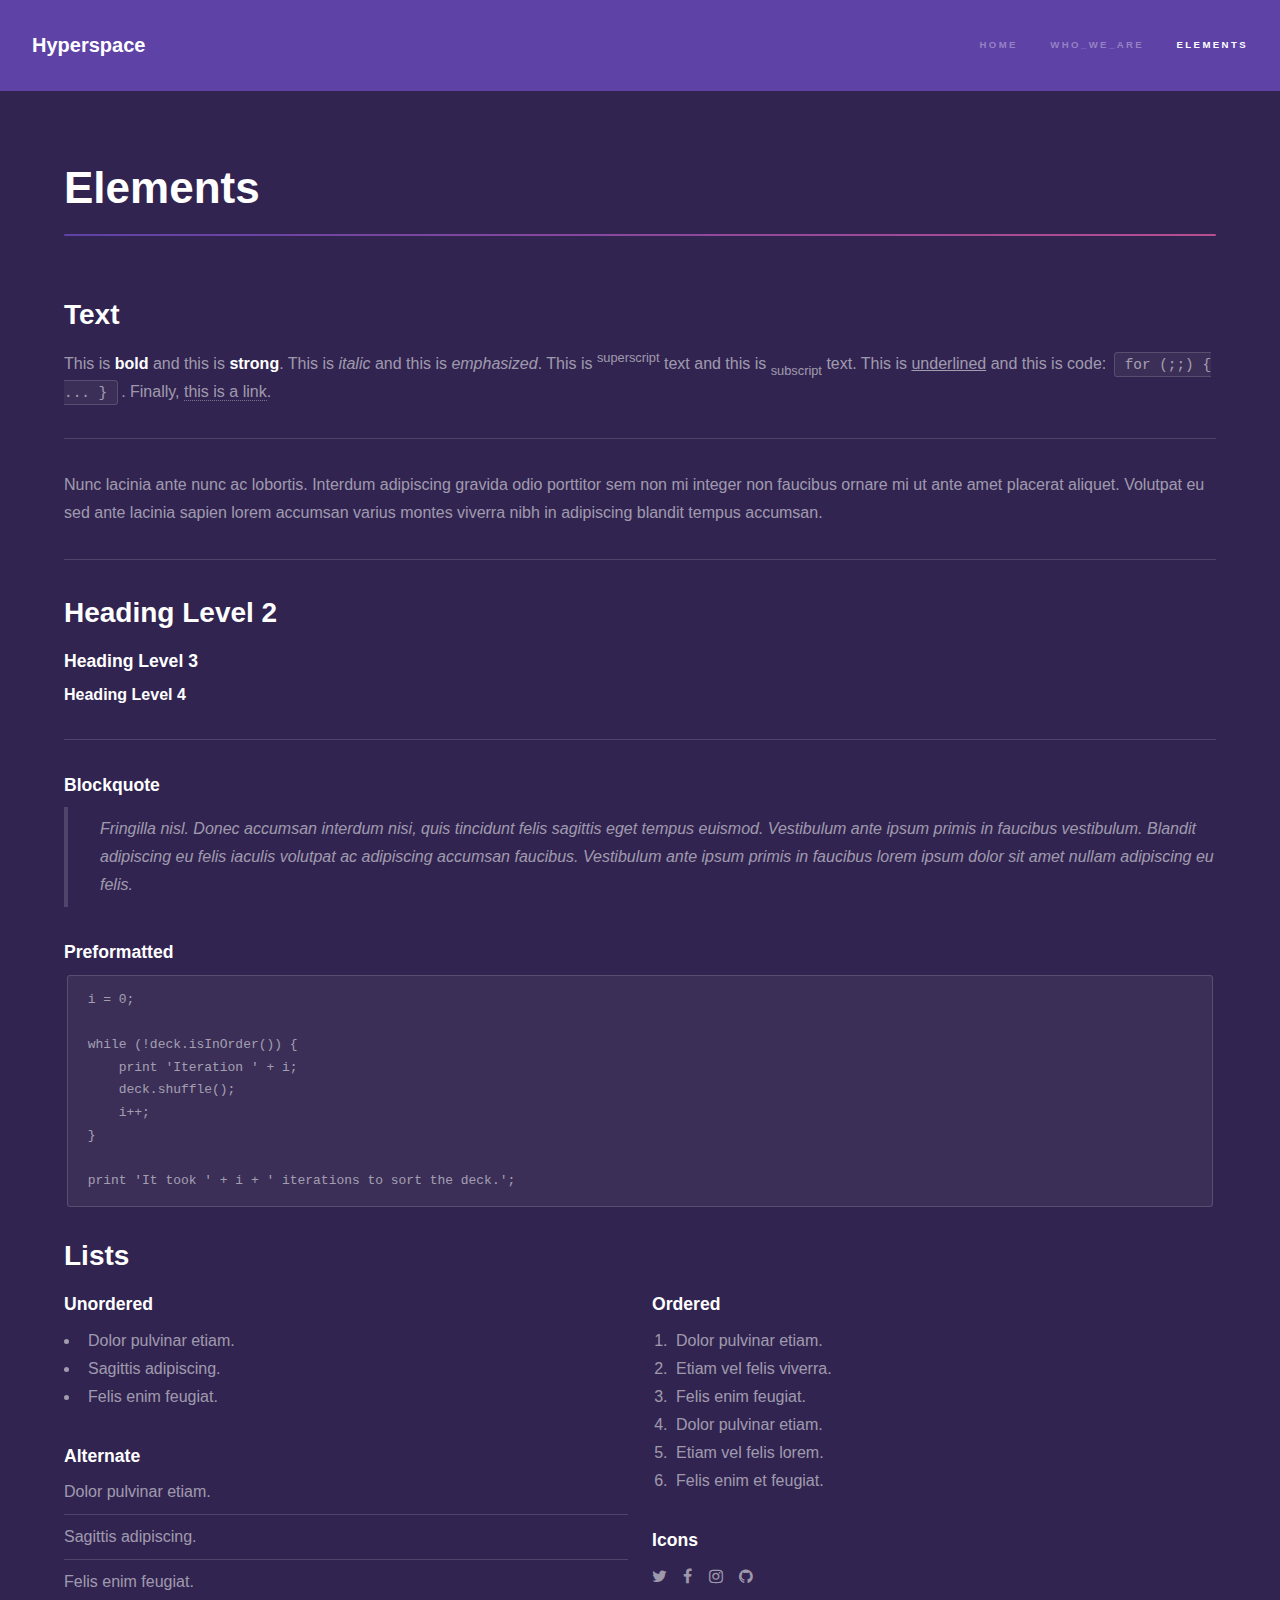
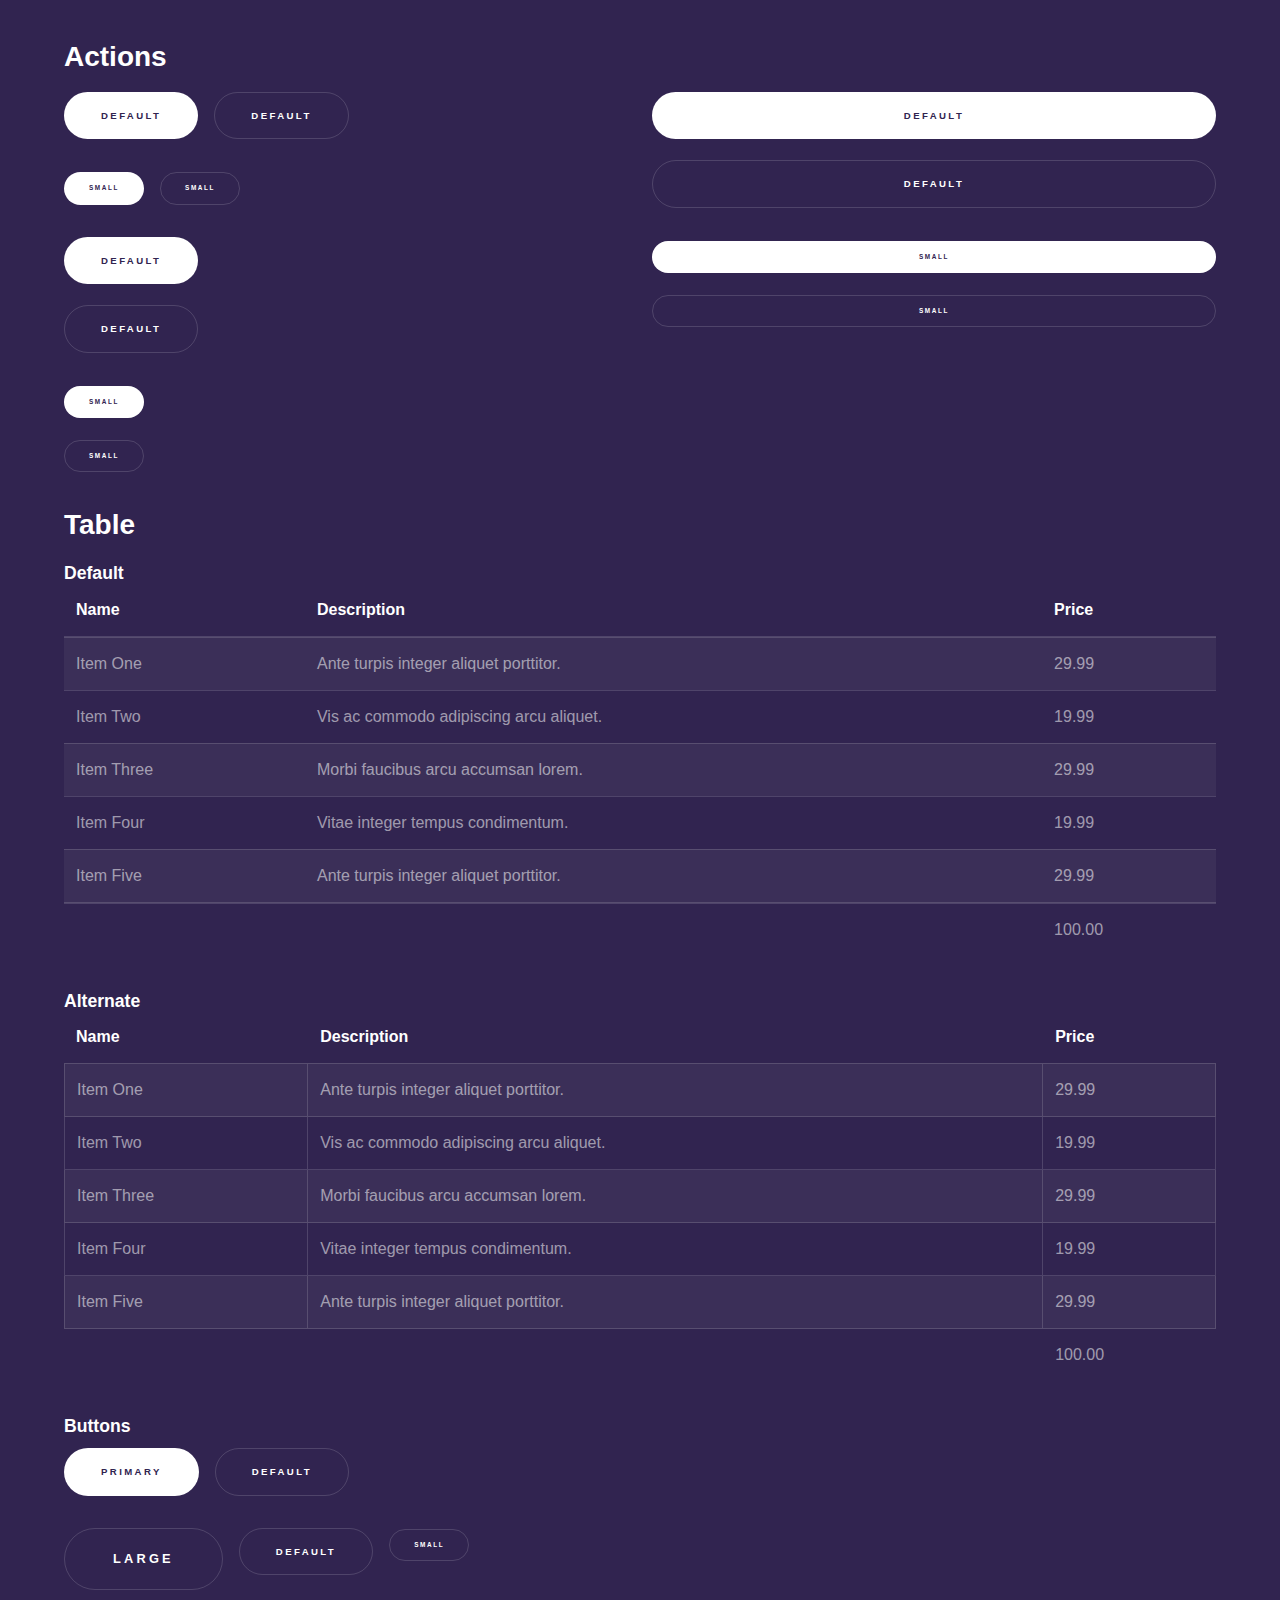
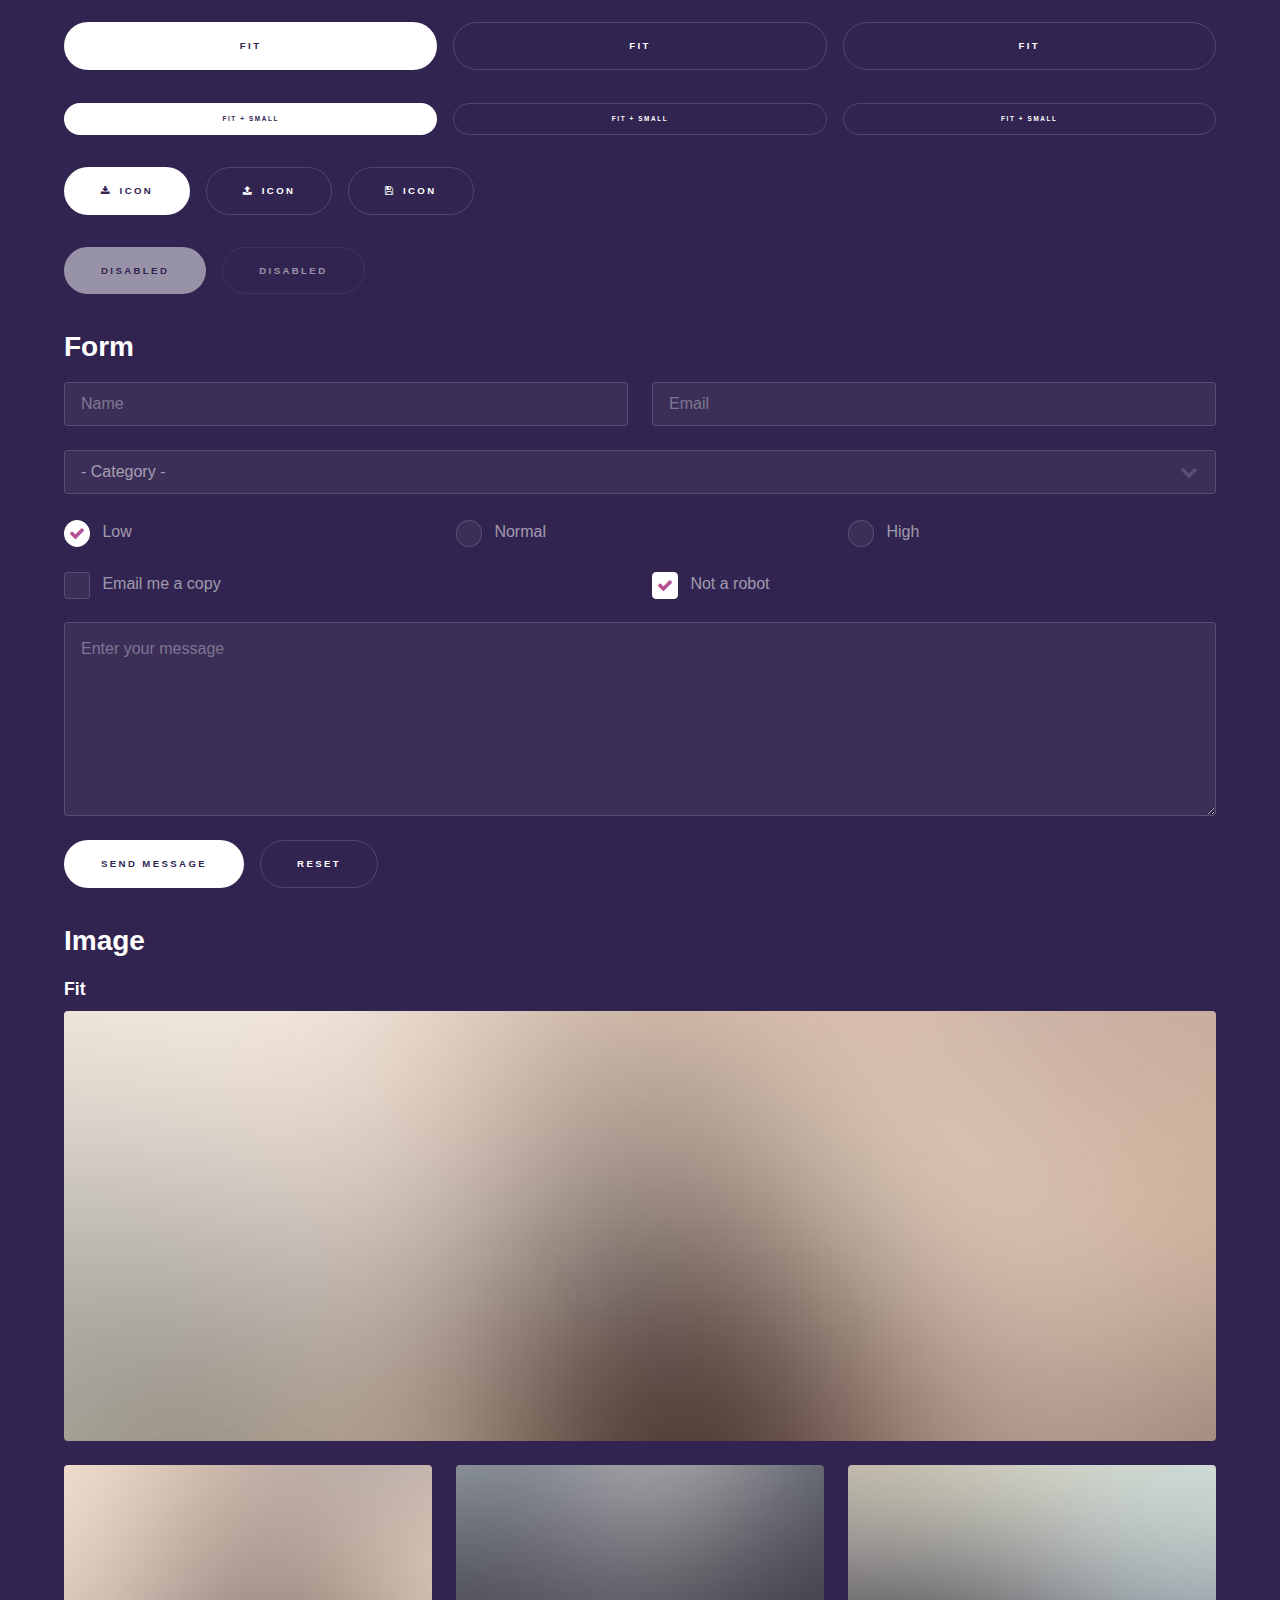
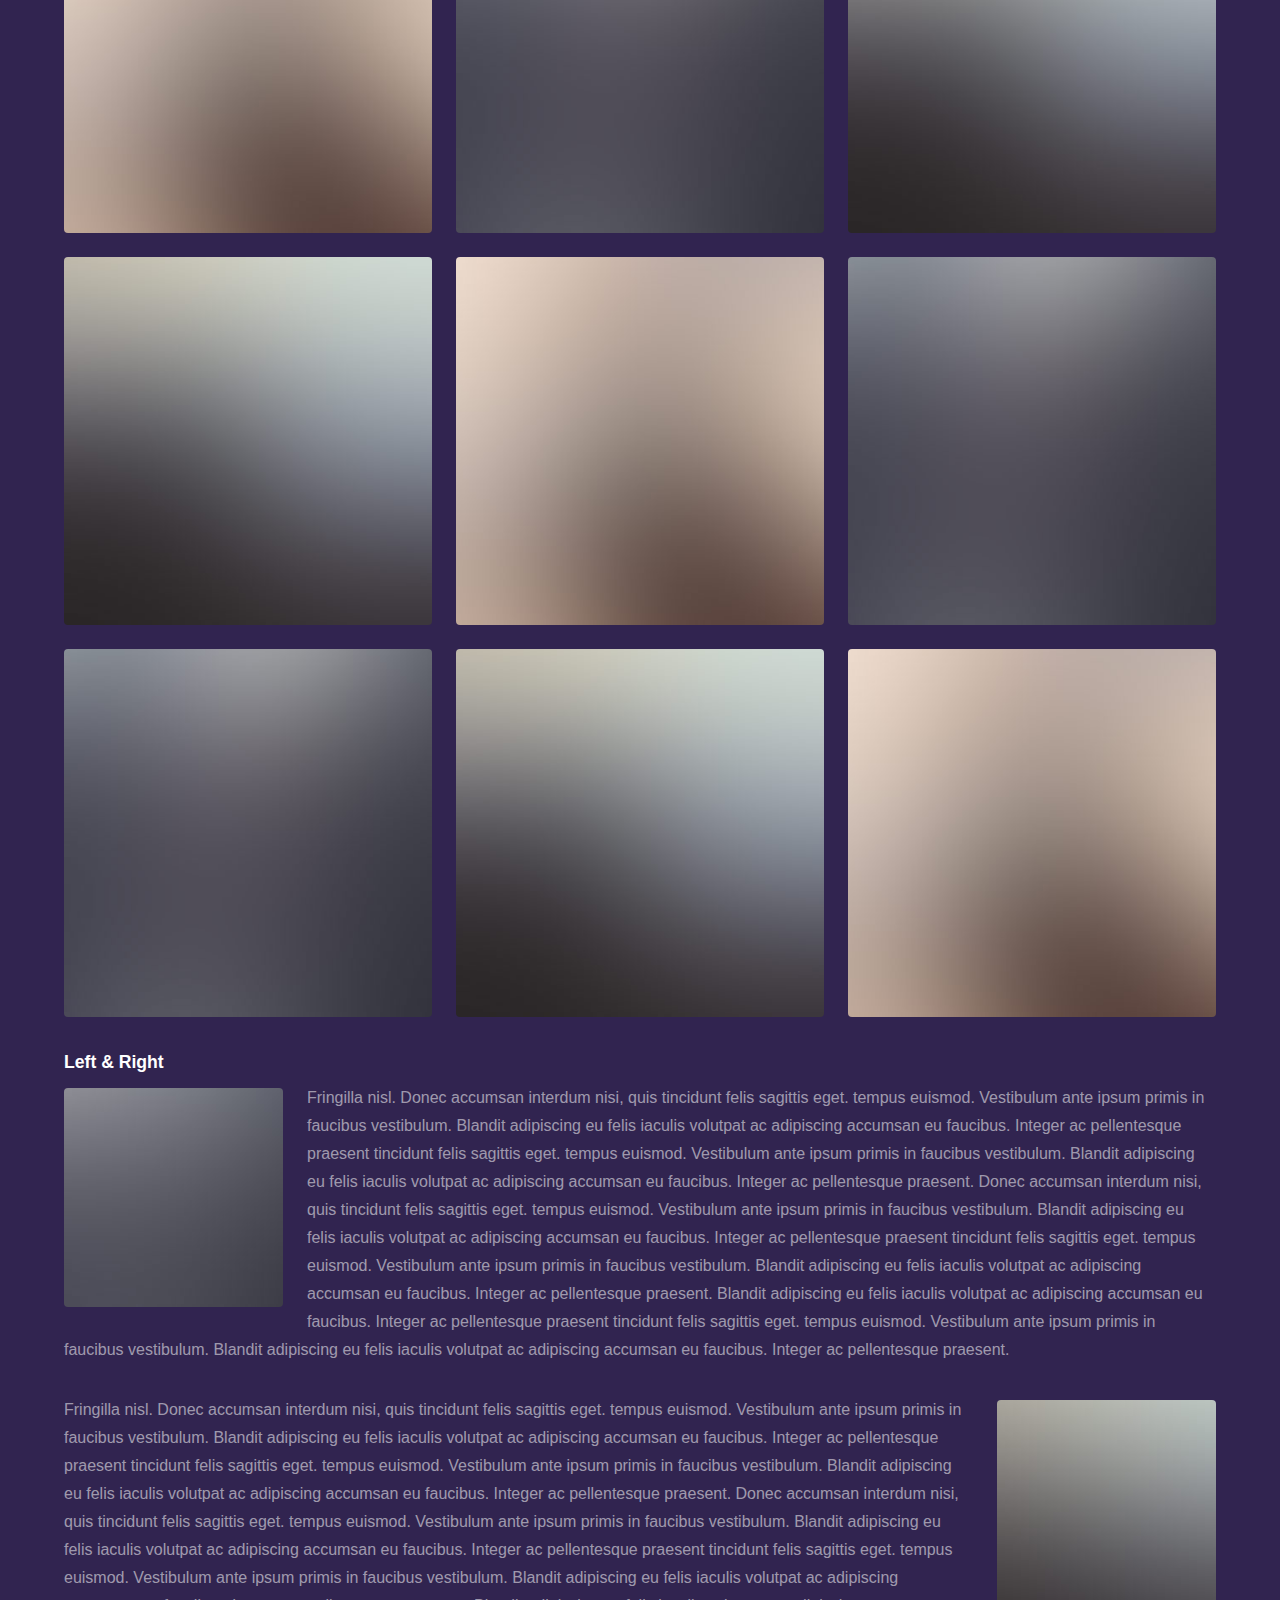
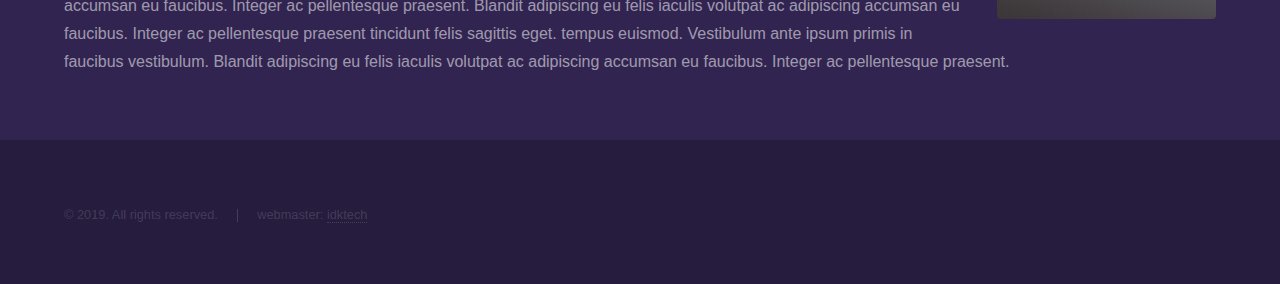
==== commit 5c78a384: "colors updated" ====
--- a/elements.html
+++ b/elements.html
@@ -345,7 +345,7 @@
 			<footer id="footer" class="wrapper alt">
 				<div class="inner">
 					<ul class="menu">
-						<li>&copy; 2019. All rights reserved.</li><li>Webmaster: <a href="http://ivaylo.me">idktech</a></li>
+						<li>&copy; 2019. All rights reserved.</li><li>webmaster: <a href="http://ivaylo.me">idktech</a></li>
 					</ul>
 				</div>
 			</footer>
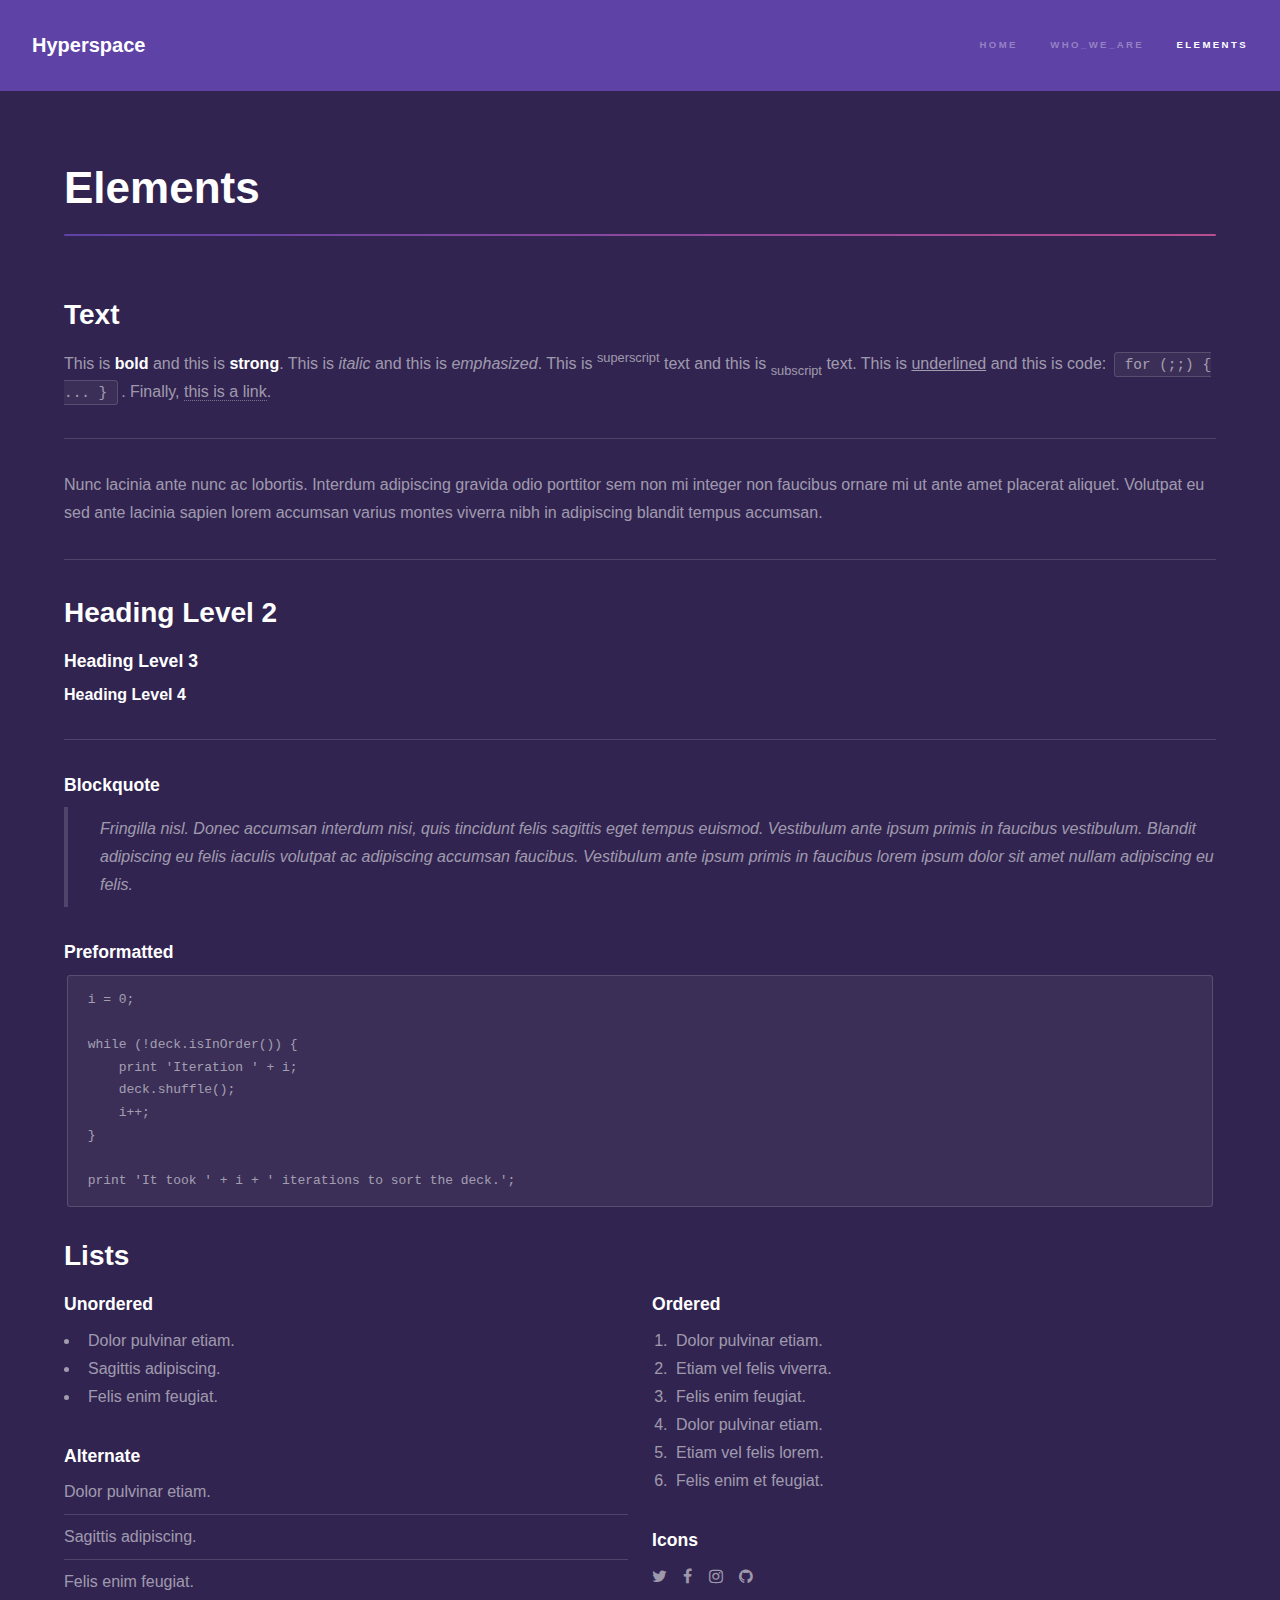
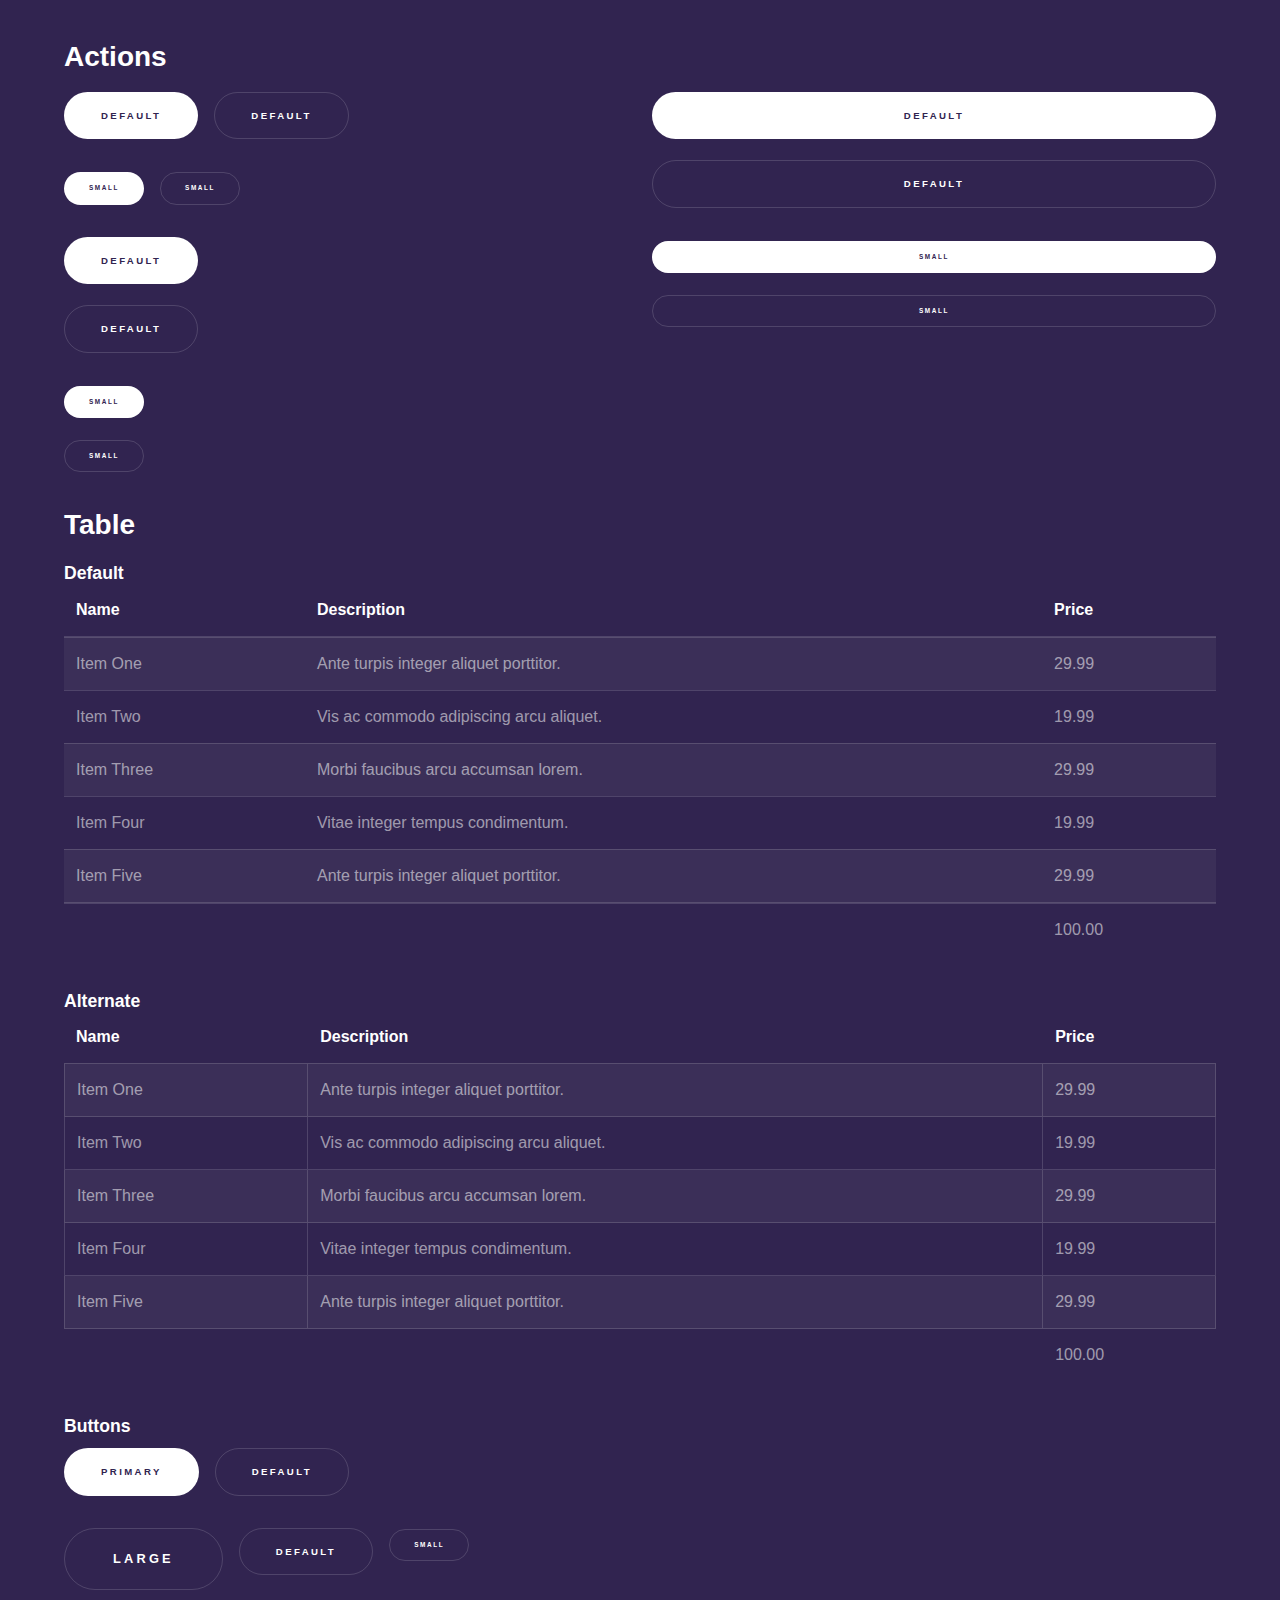
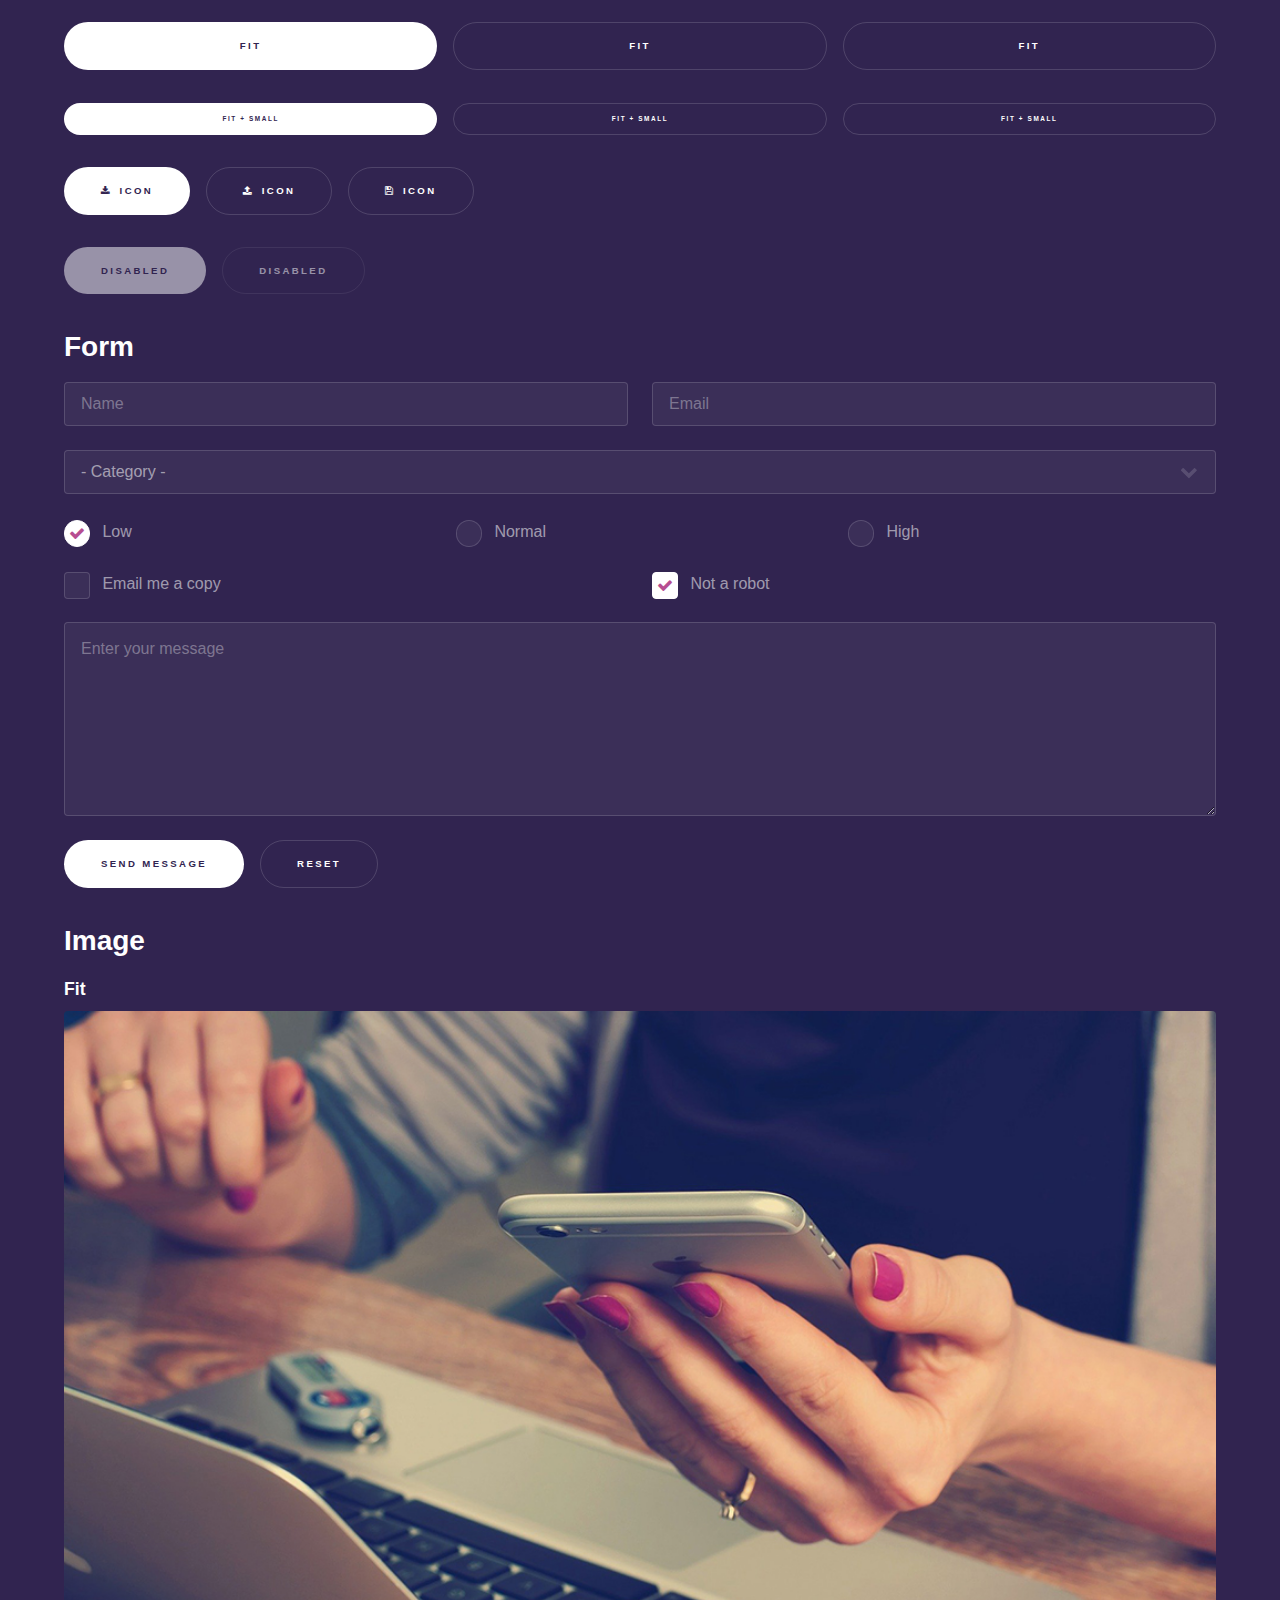
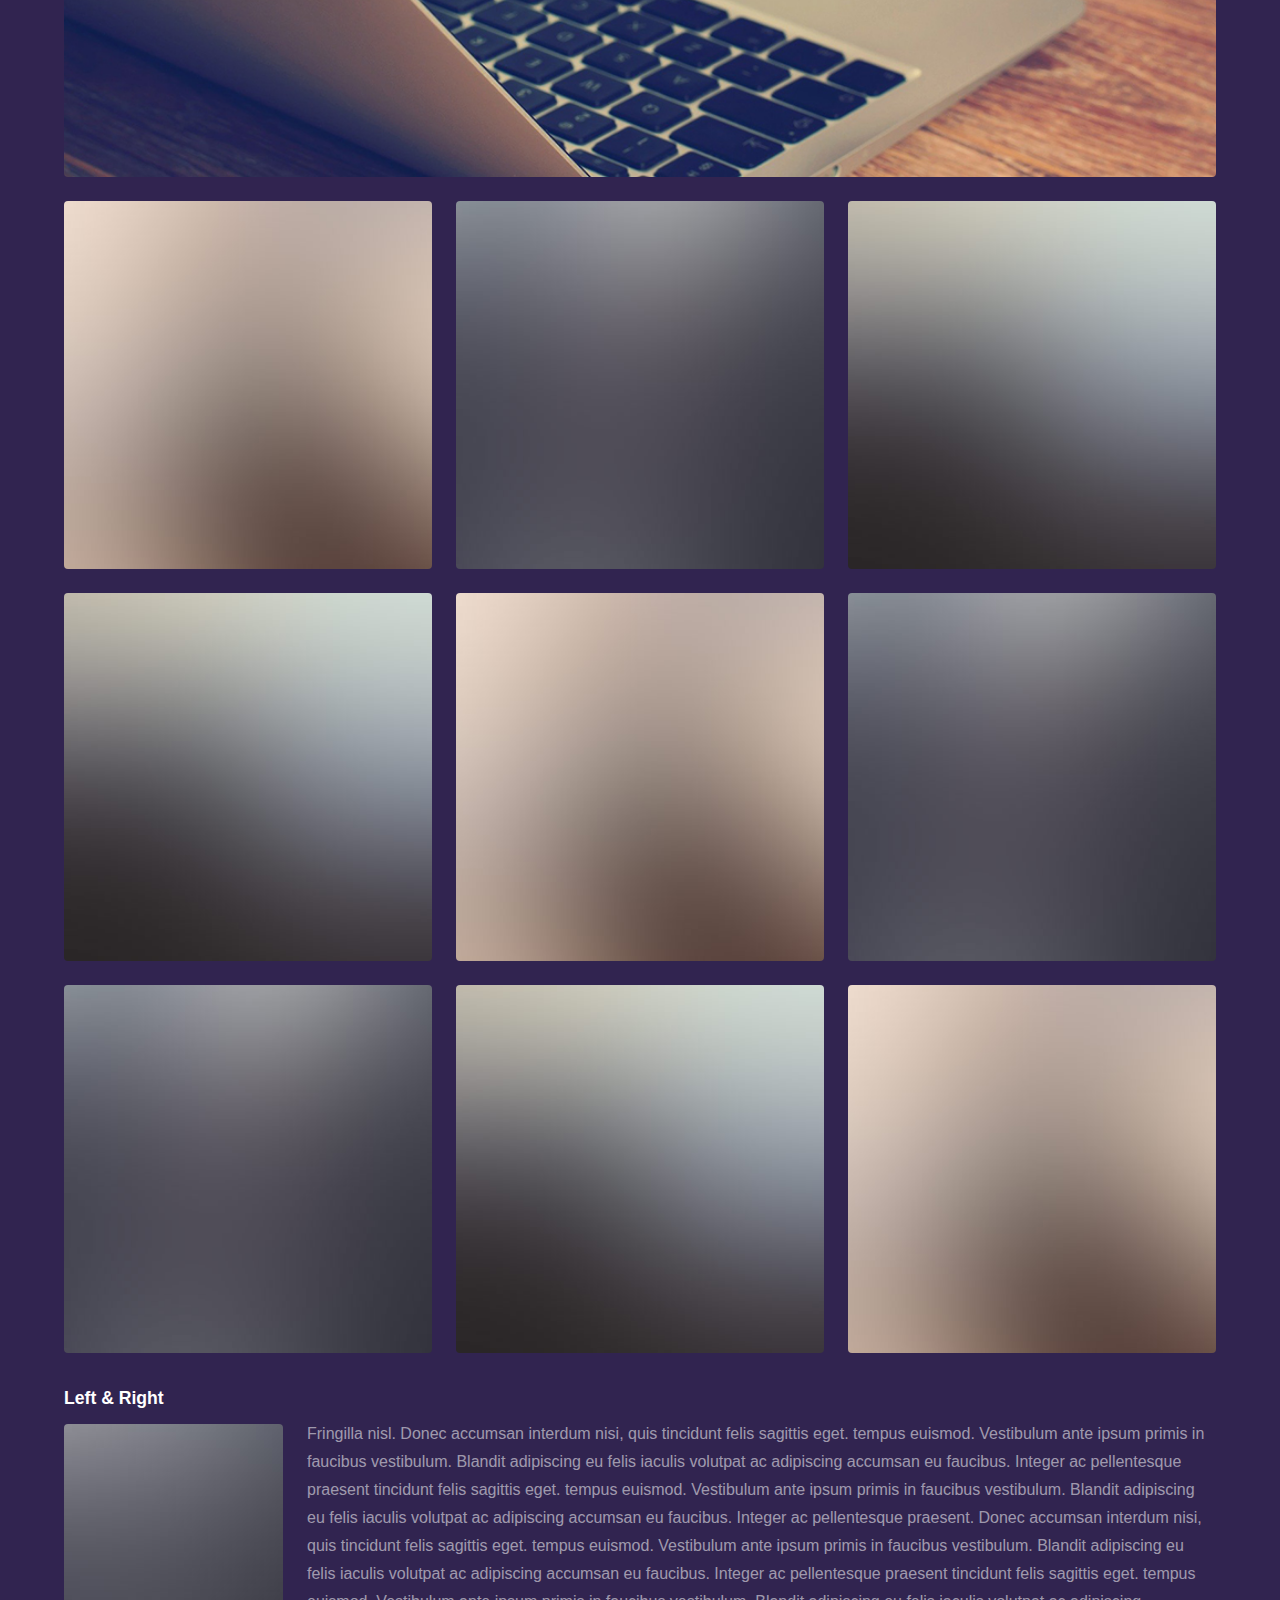
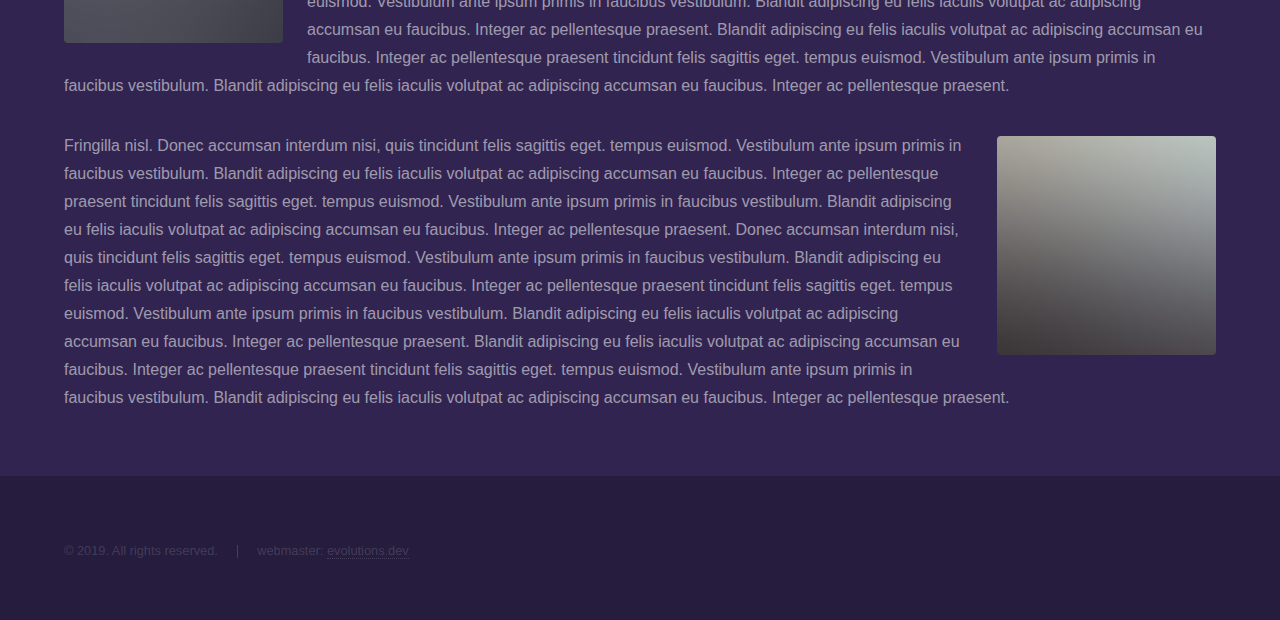
==== commit 59f9bdc5: "changed all links idktech to evo..." ====
--- a/elements.html
+++ b/elements.html
@@ -345,7 +345,7 @@
 			<footer id="footer" class="wrapper alt">
 				<div class="inner">
 					<ul class="menu">
-						<li>&copy; 2019. All rights reserved.</li><li>webmaster: <a href="http://ivaylo.me">idktech</a></li>
+						<li>&copy; 2019. All rights reserved.</li><li>webmaster: <a href="https://evolutions.dev" target="_blank">evolutions.dev</a></li>
 					</ul>
 				</div>
 			</footer>
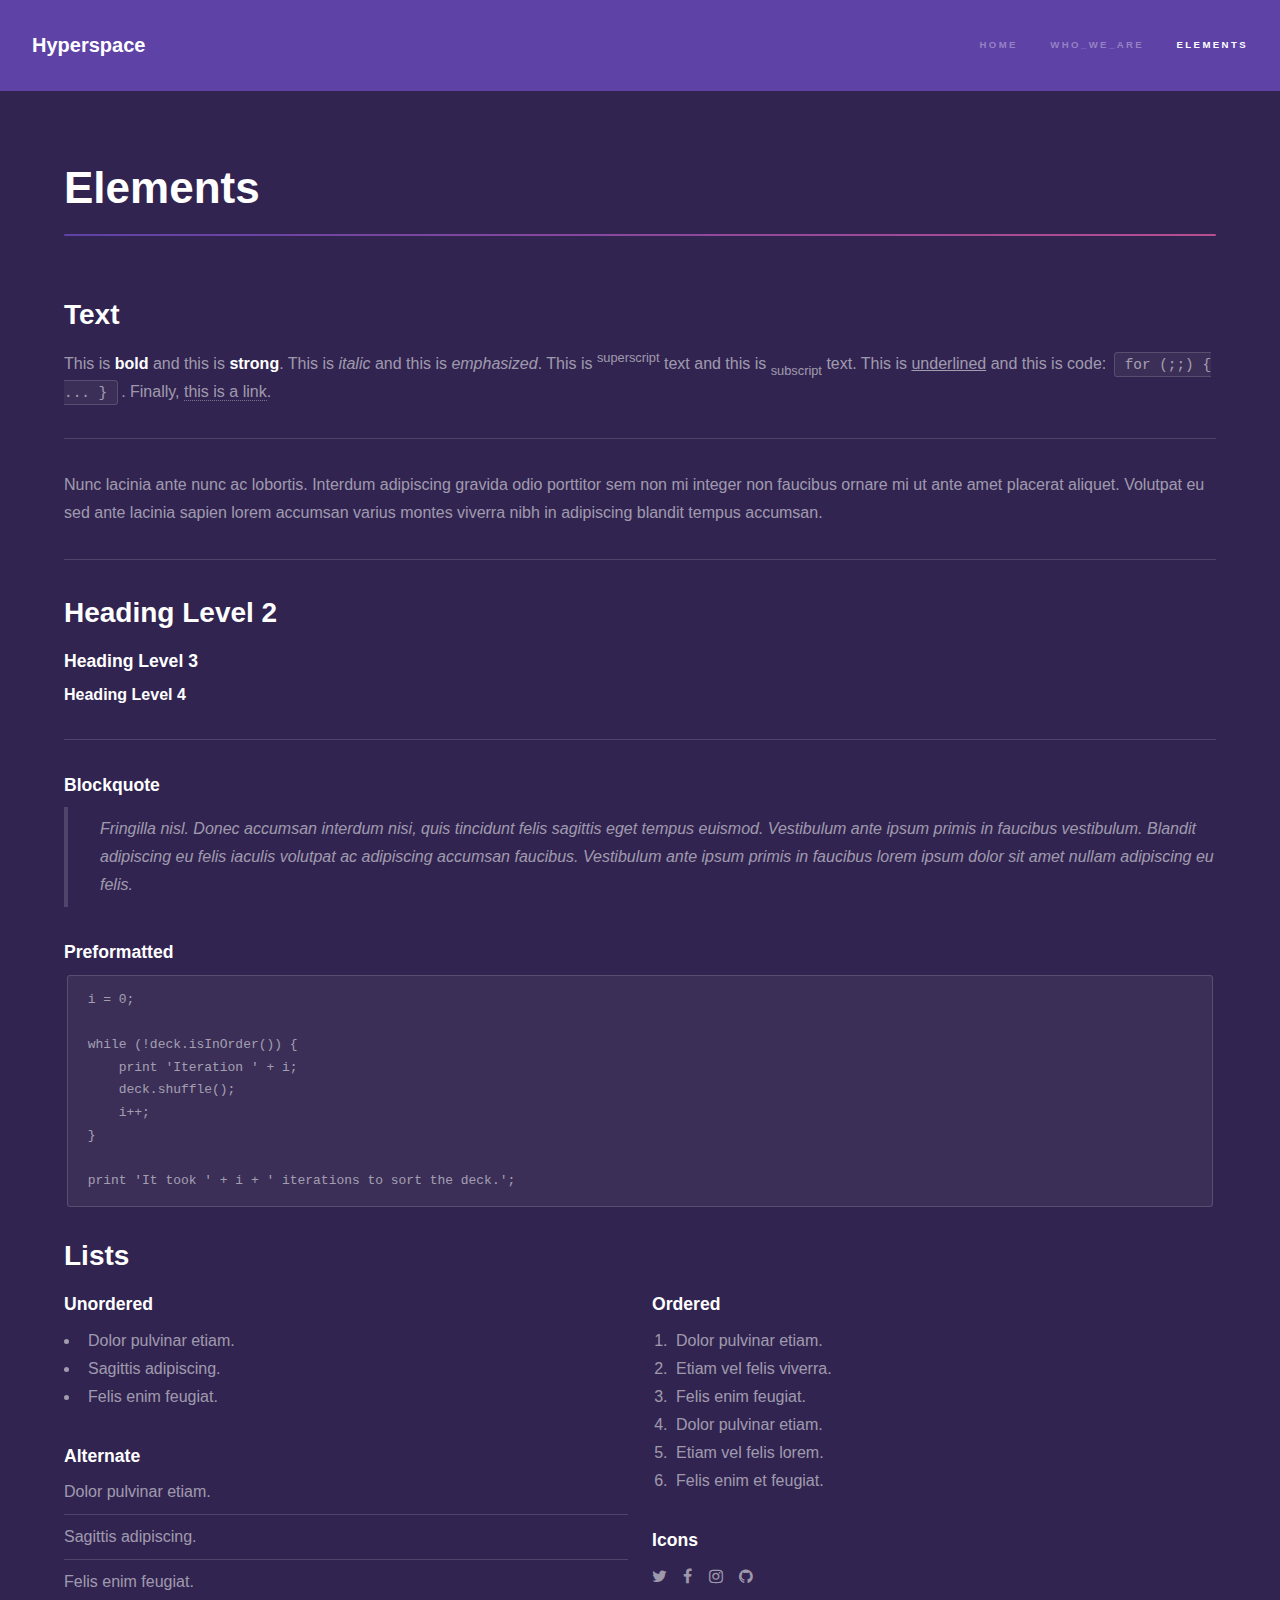
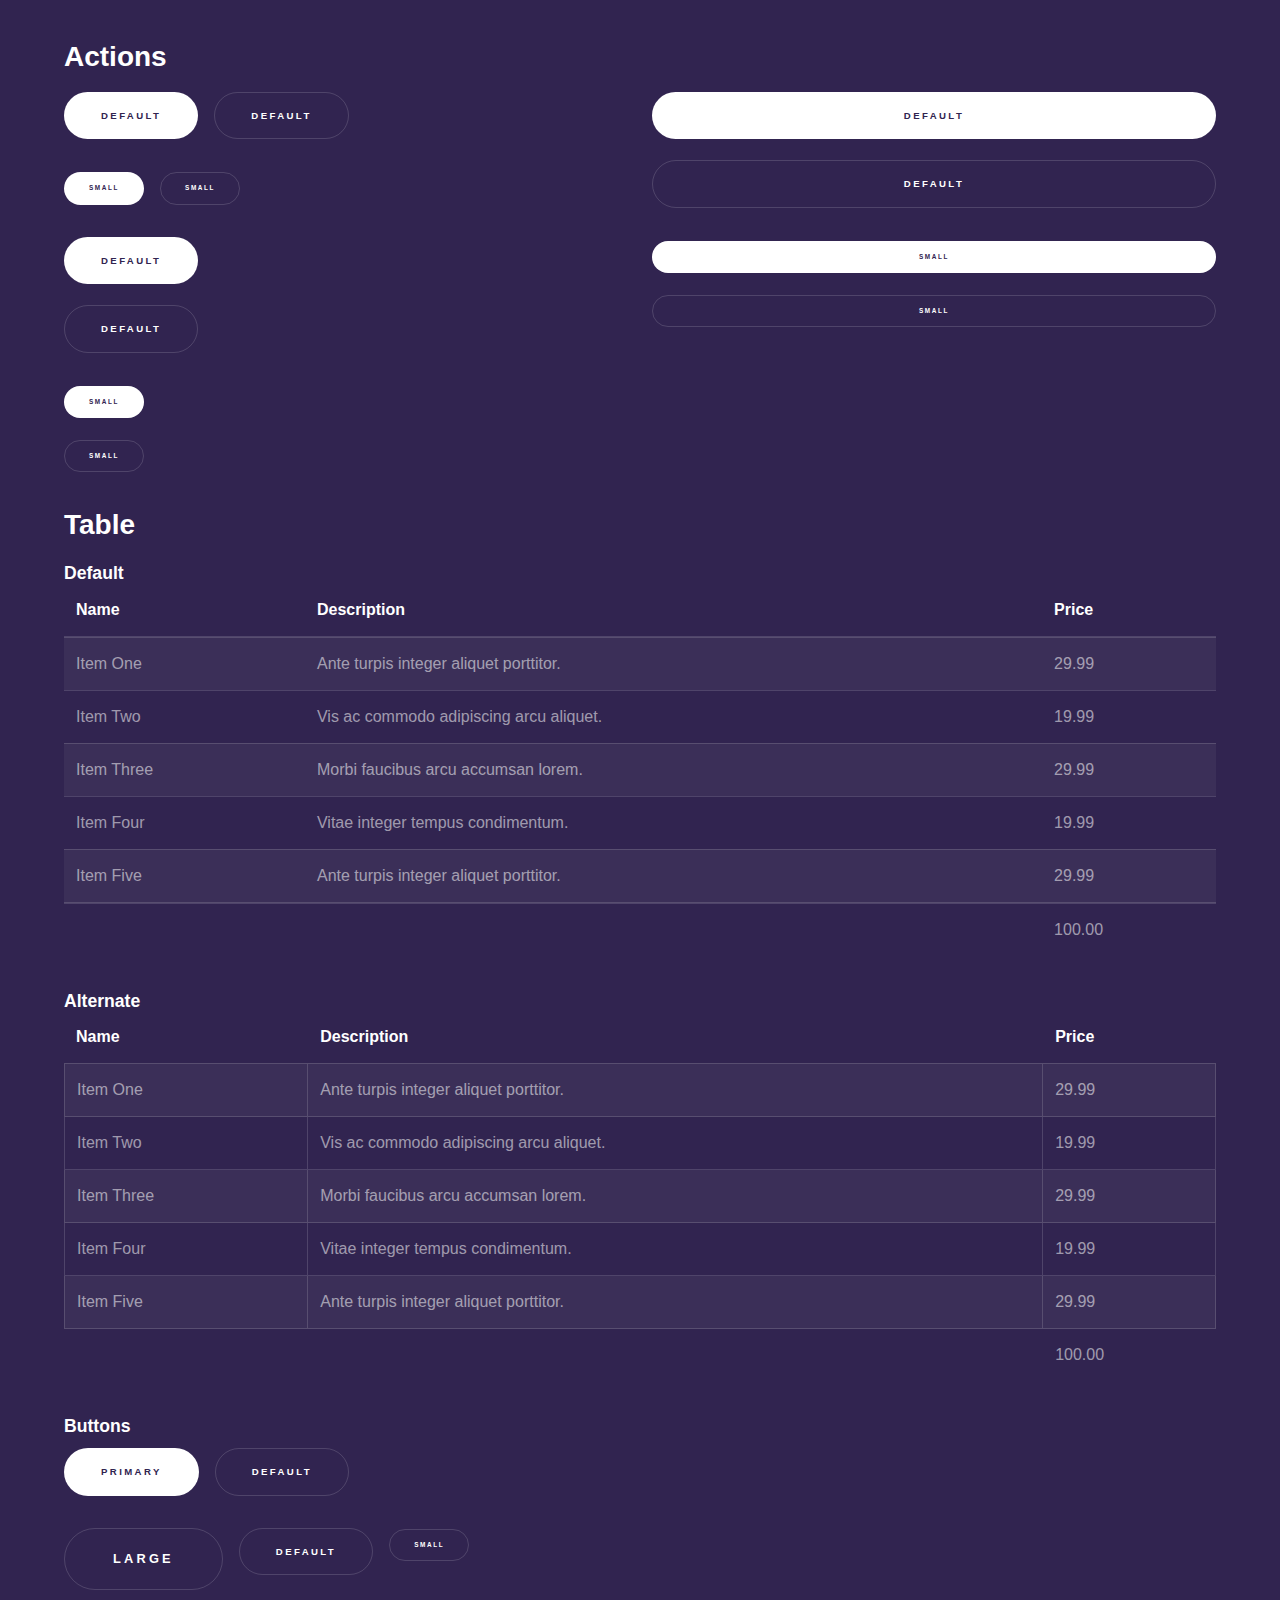
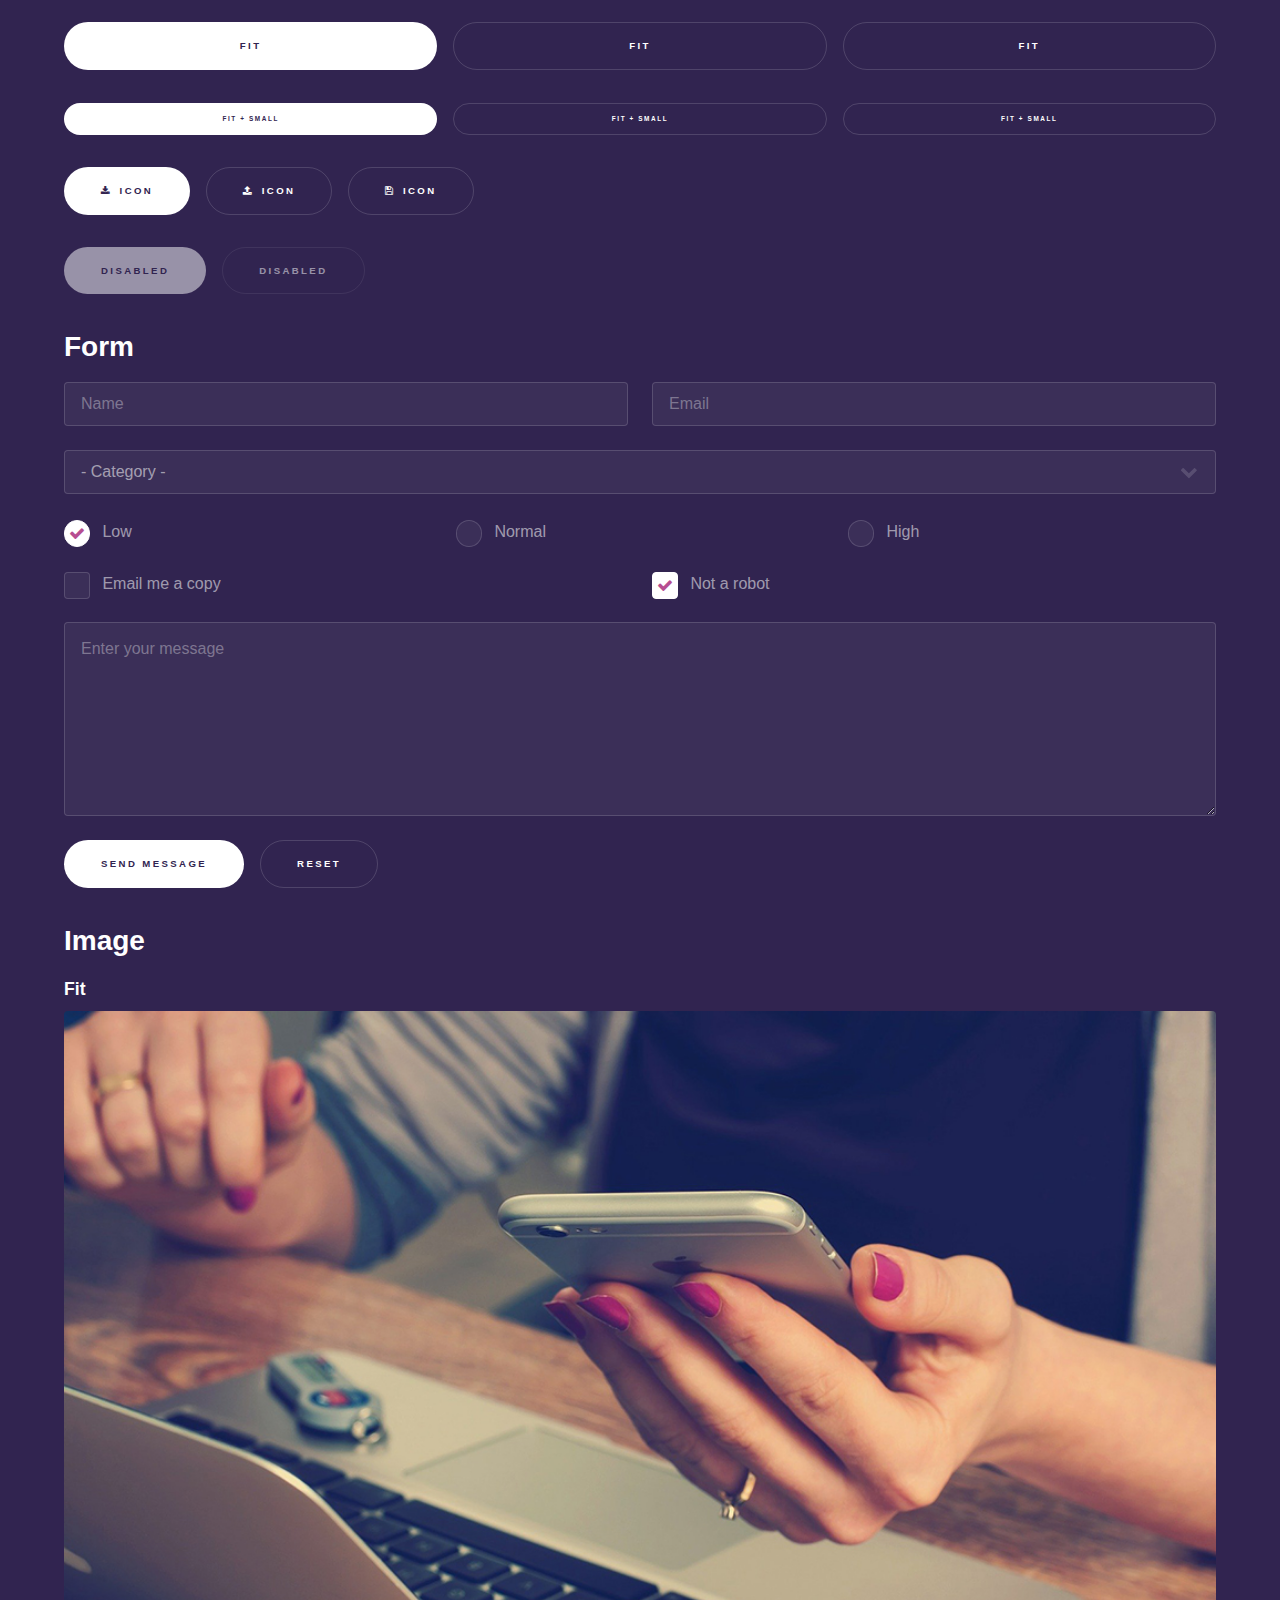
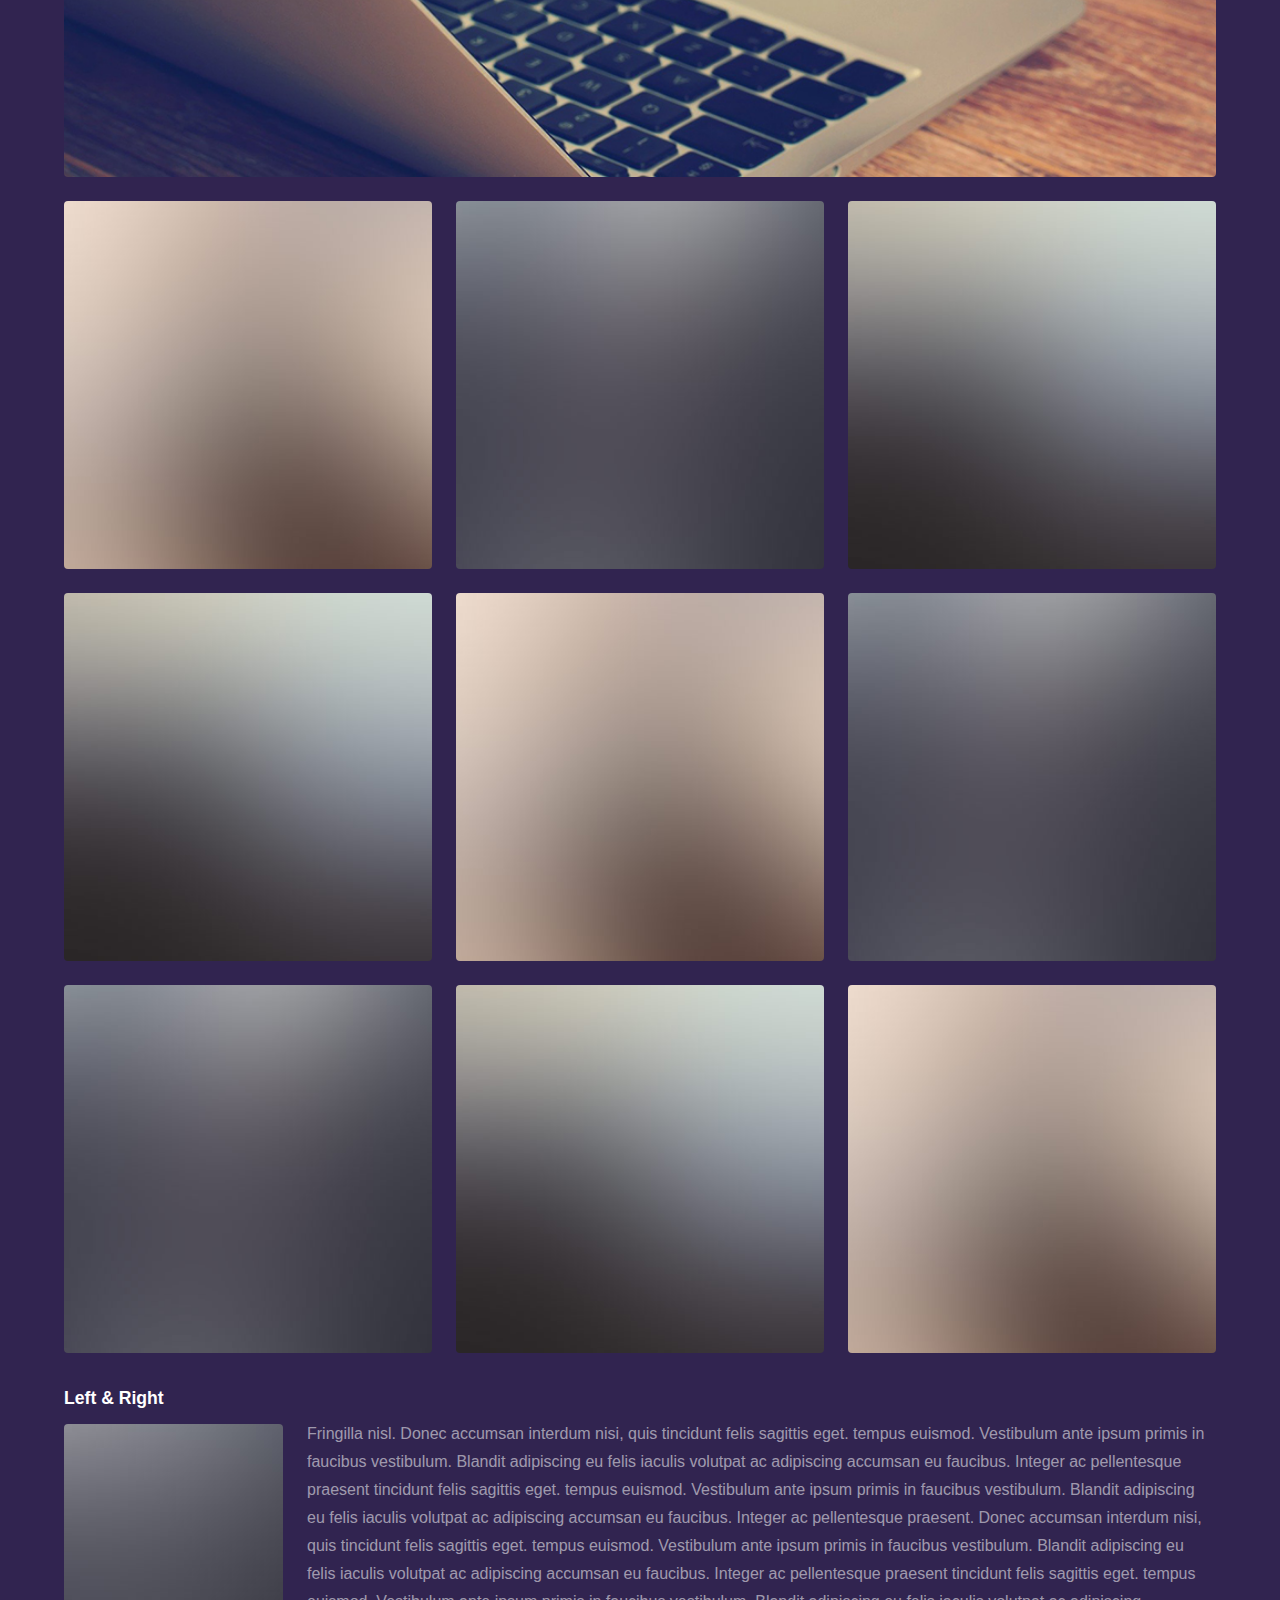
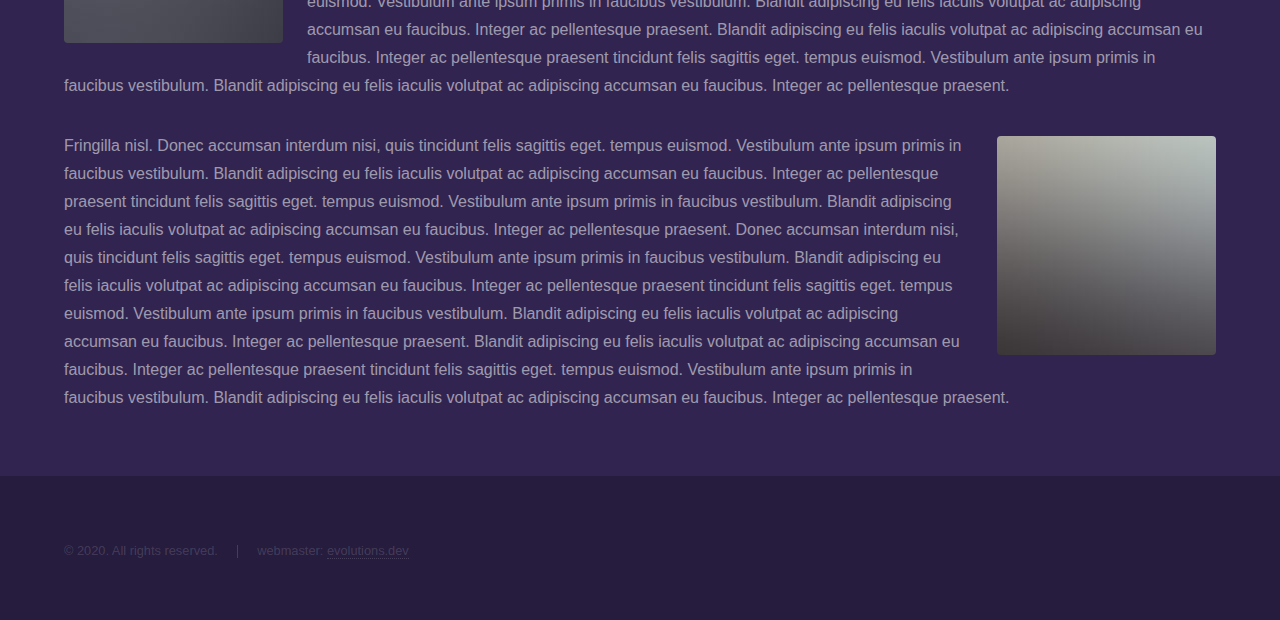
==== commit 2574b23f: "changed 2019 to 2020" ====
--- a/elements.html
+++ b/elements.html
@@ -345,7 +345,7 @@
 			<footer id="footer" class="wrapper alt">
 				<div class="inner">
 					<ul class="menu">
-						<li>&copy; 2019. All rights reserved.</li><li>webmaster: <a href="https://evolutions.dev" target="_blank">evolutions.dev</a></li>
+						<li>&copy; 2020. All rights reserved.</li><li>webmaster: <a href="https://evolutions.dev" target="_blank">evolutions.dev</a></li>
 					</ul>
 				</div>
 			</footer>
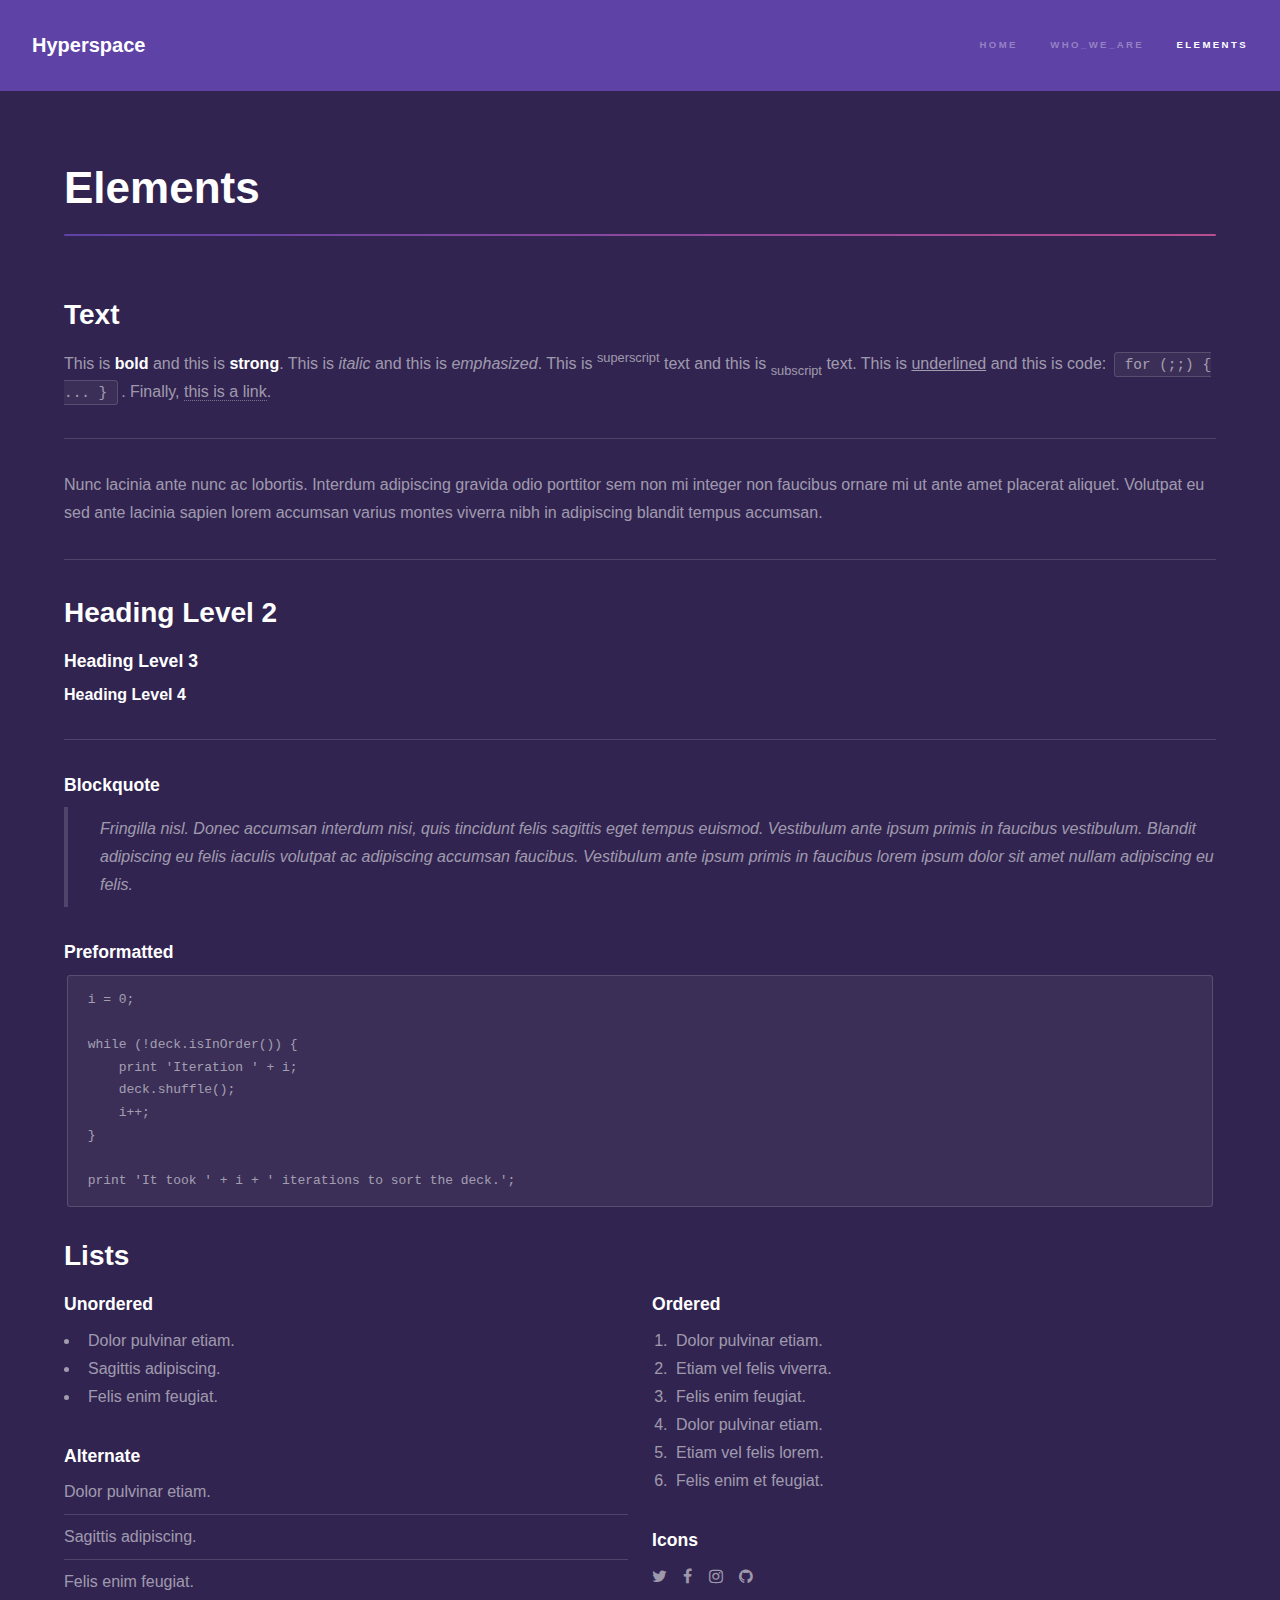
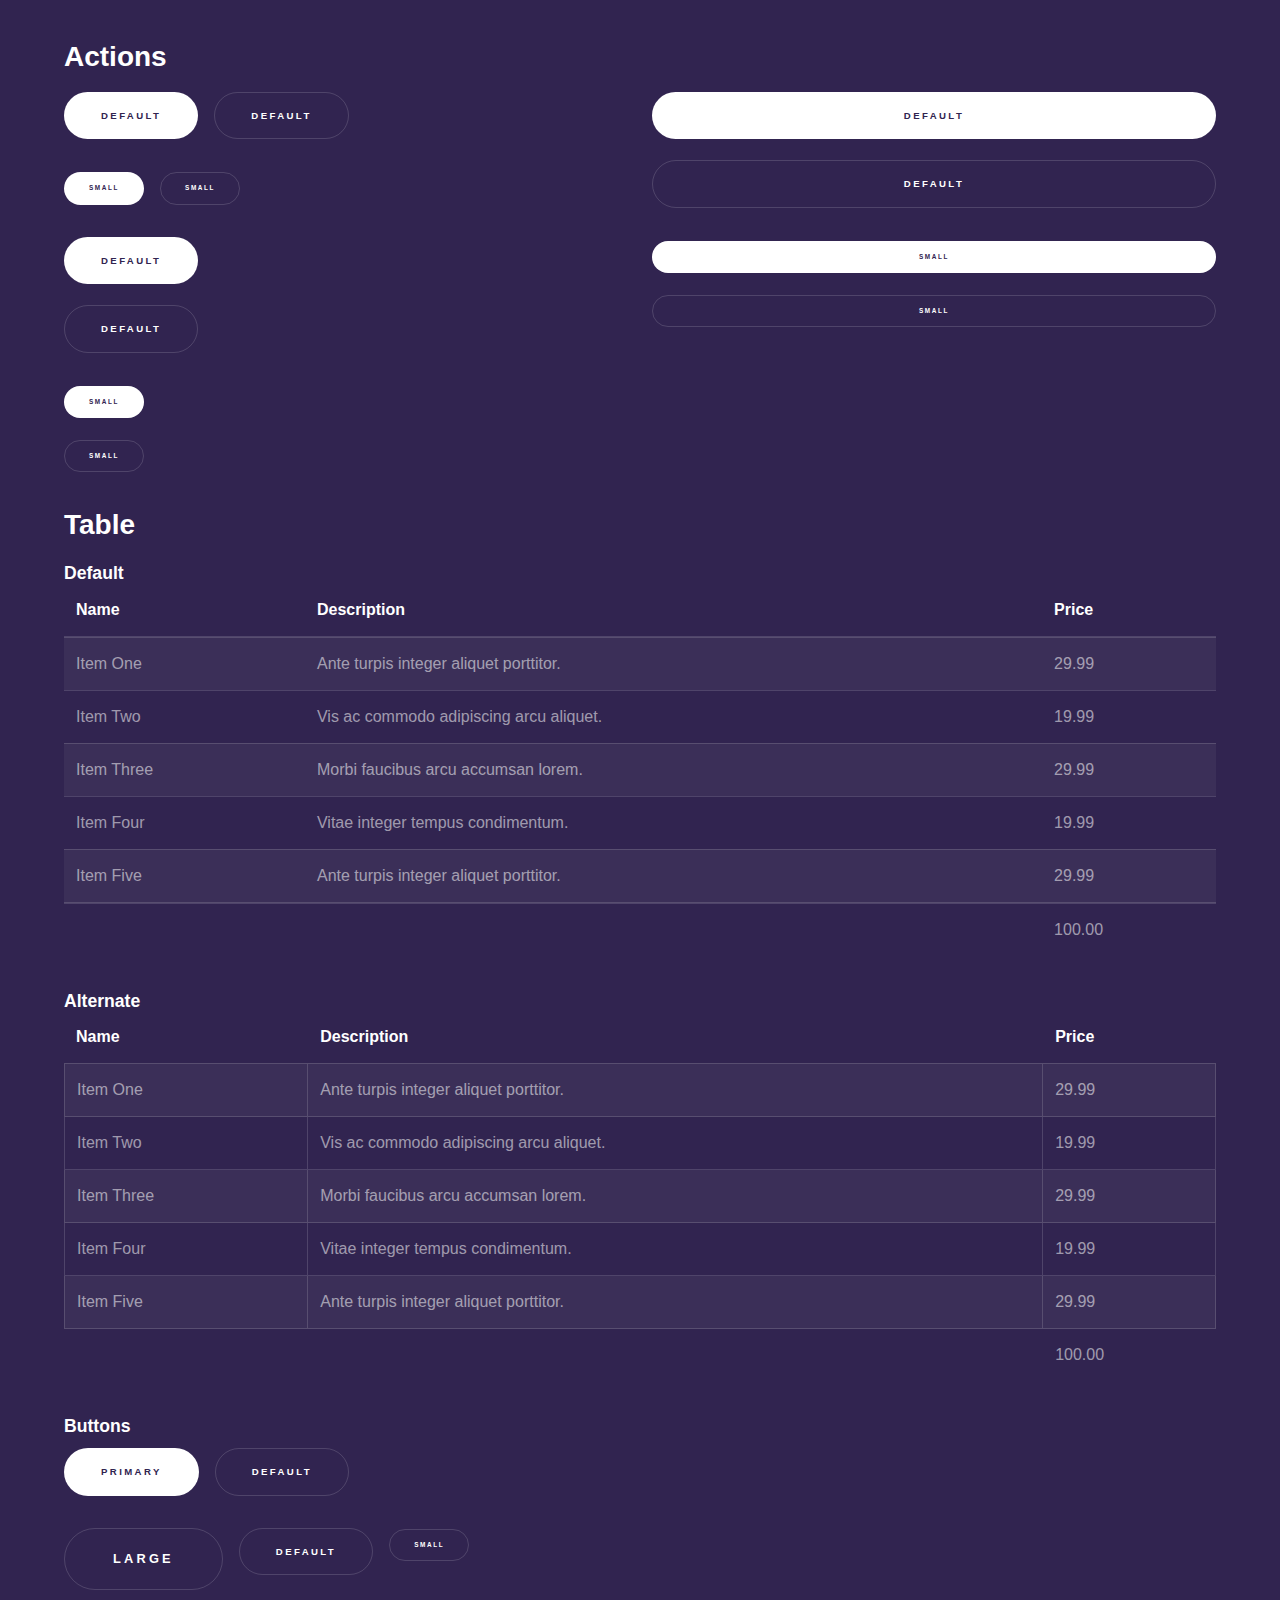
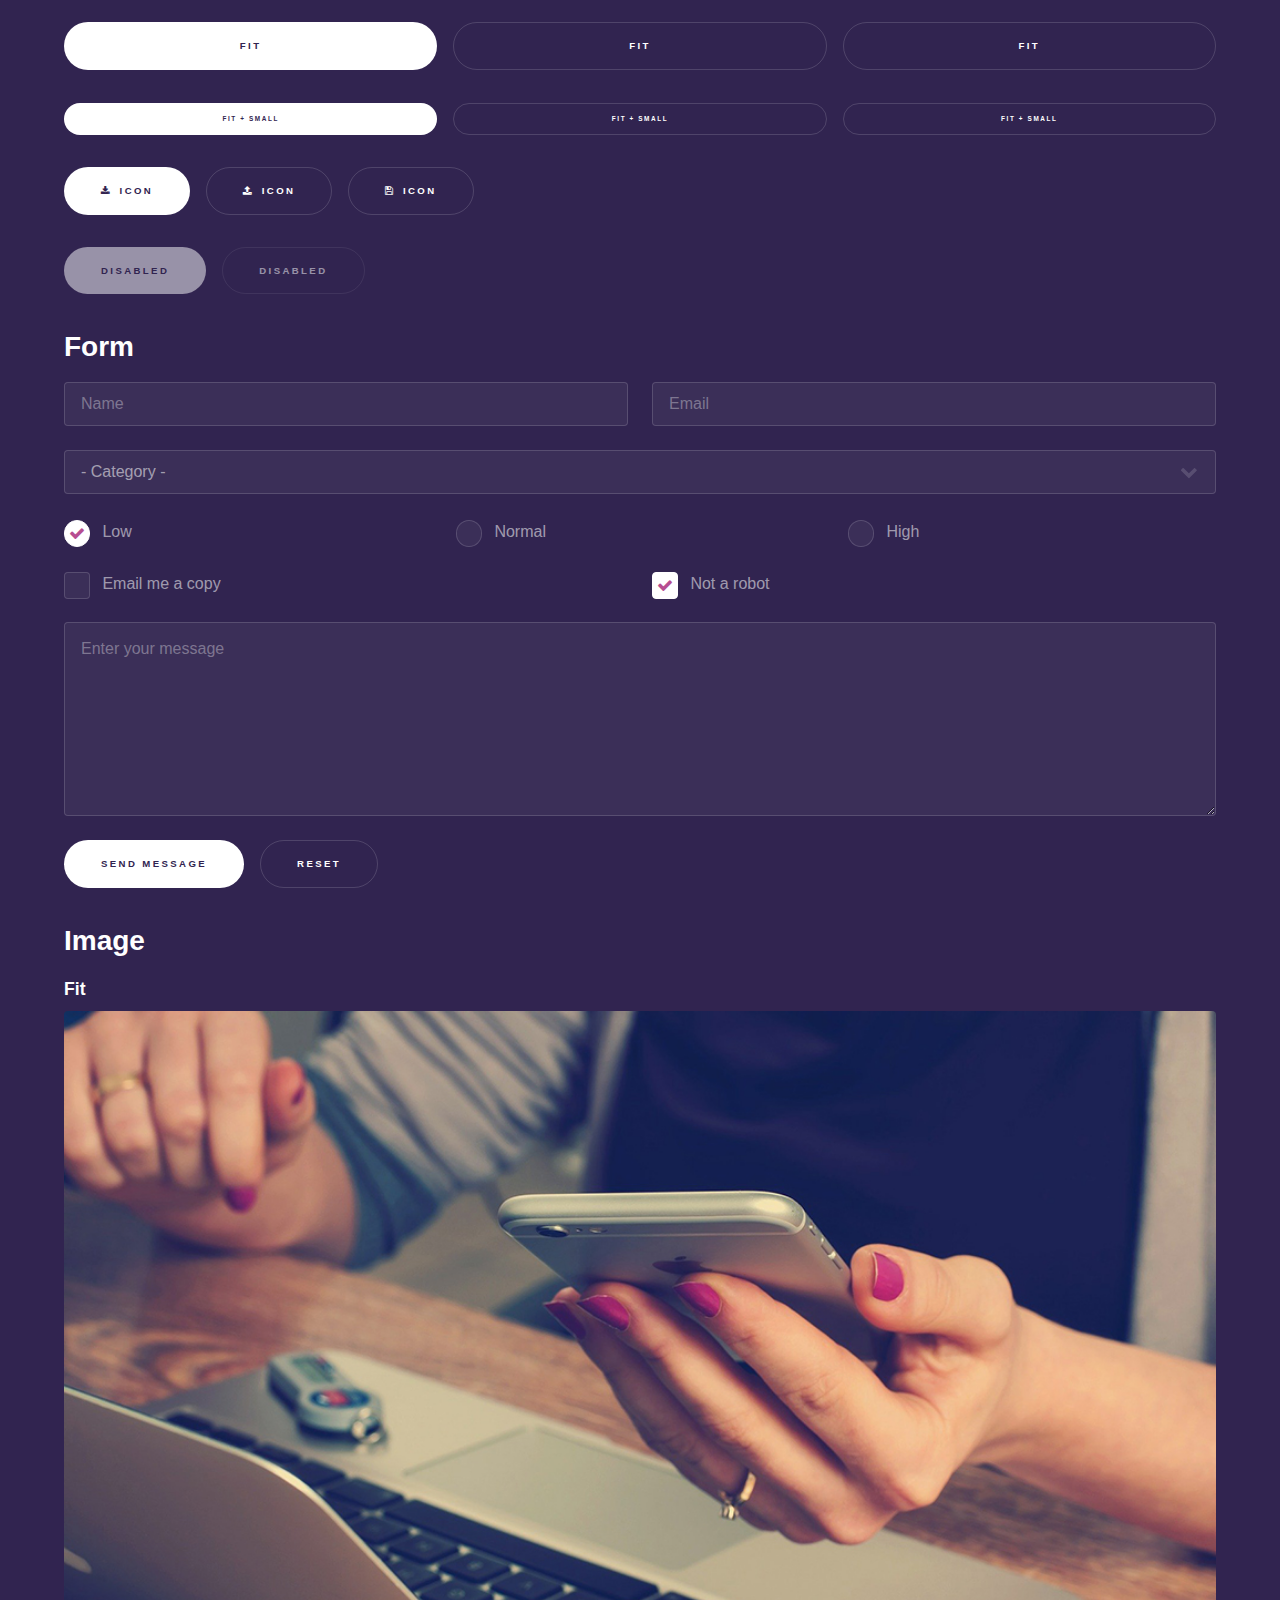
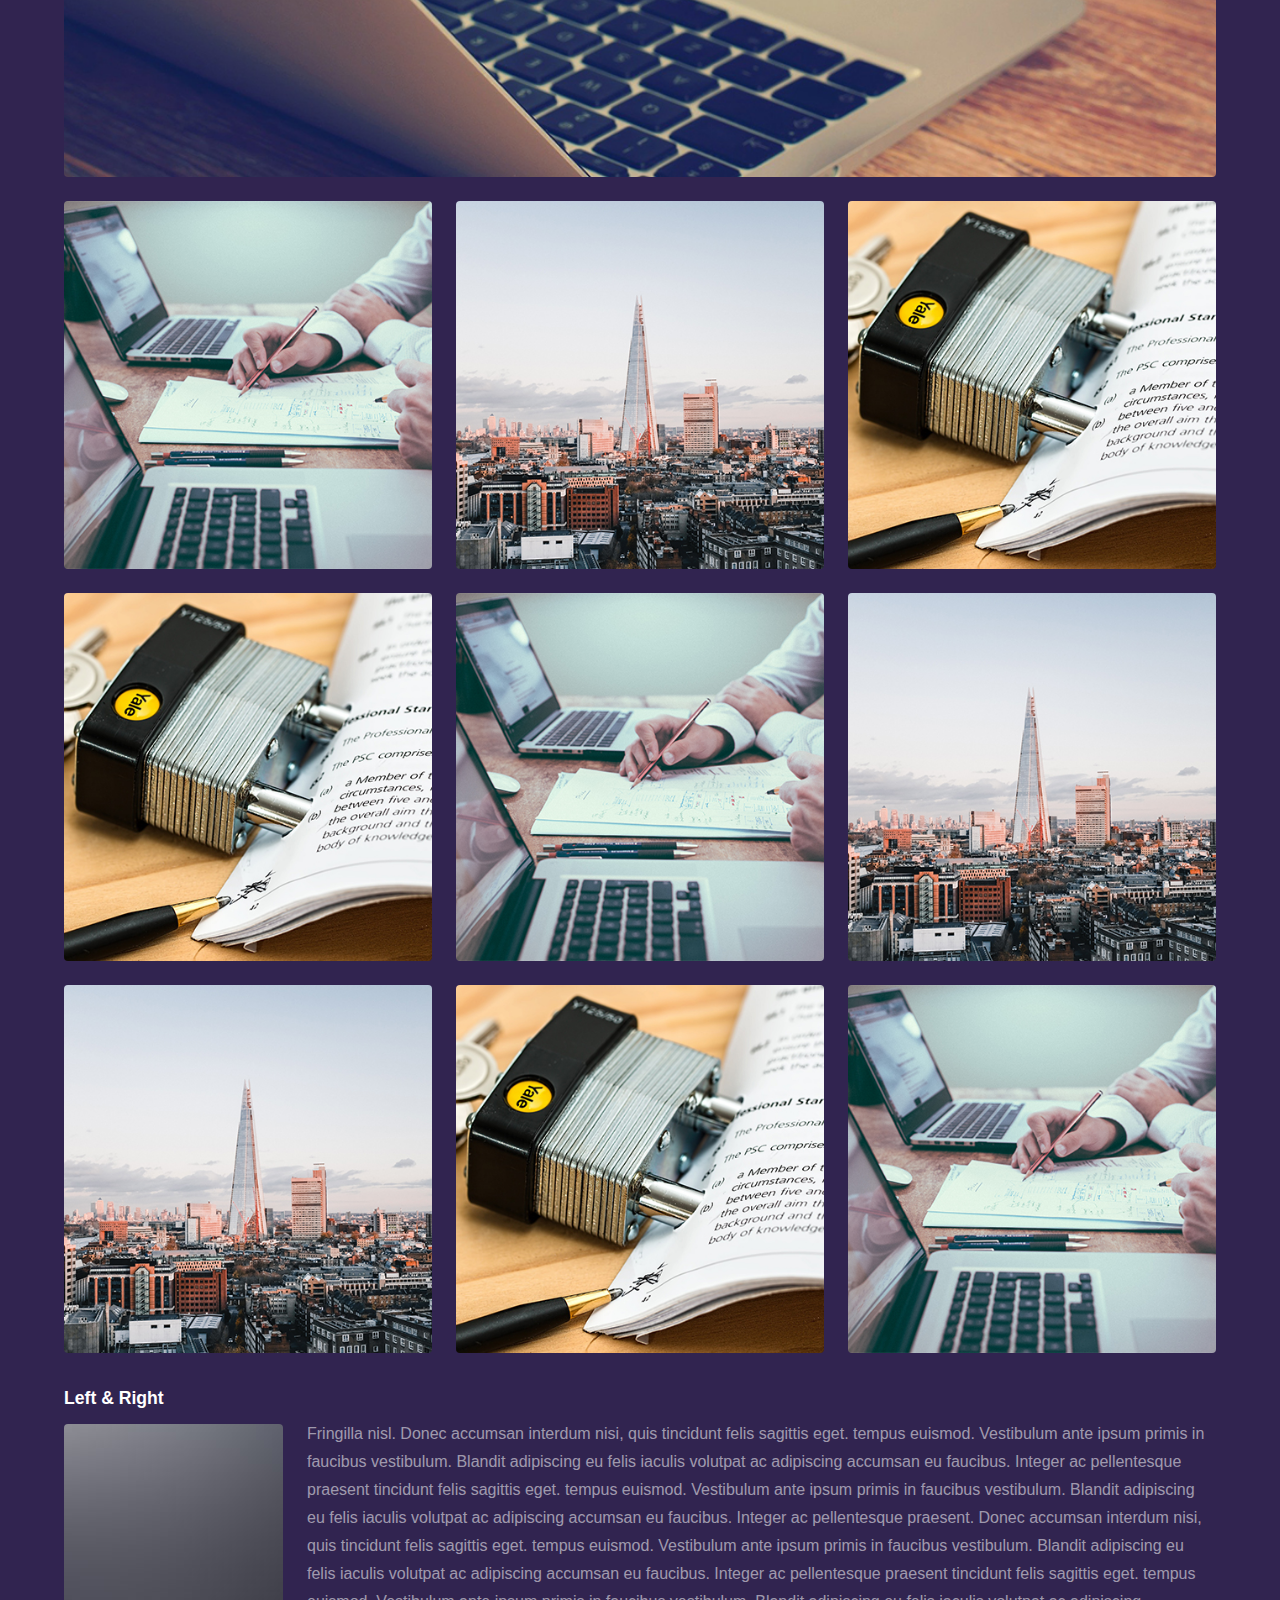
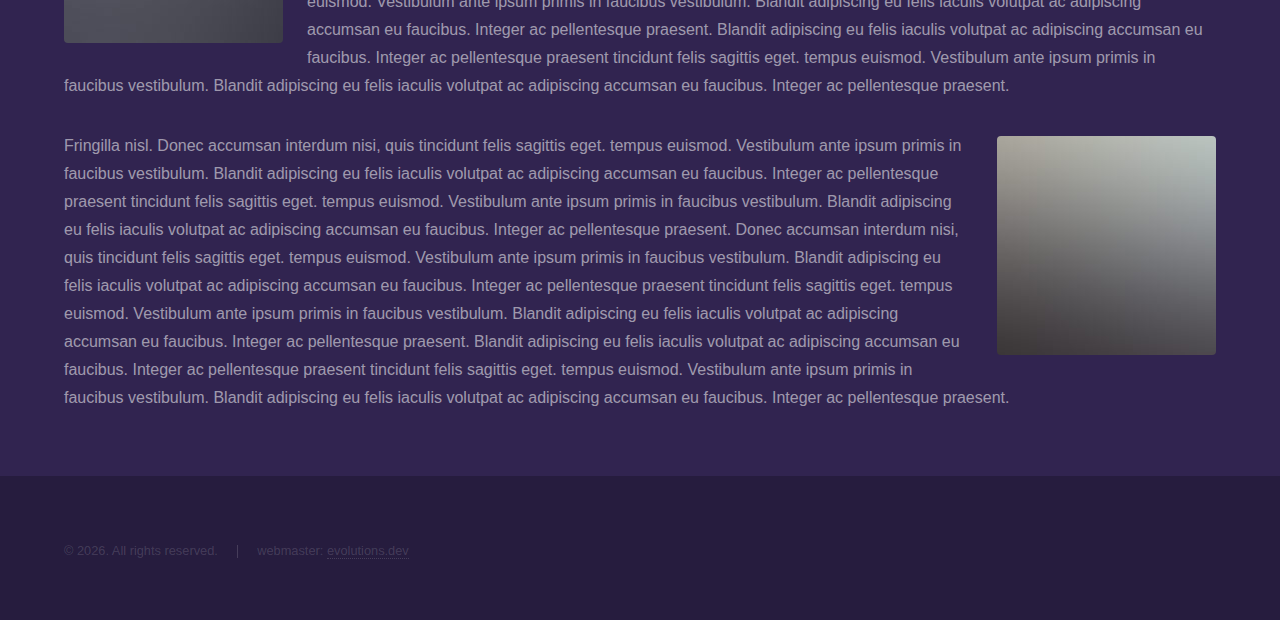
==== commit a912d1bc: "updated copyright year" ====
--- a/elements.html
+++ b/elements.html
@@ -345,7 +345,9 @@
 			<footer id="footer" class="wrapper alt">
 				<div class="inner">
 					<ul class="menu">
-						<li>&copy; 2020. All rights reserved.</li><li>webmaster: <a href="https://evolutions.dev" target="_blank">evolutions.dev</a></li>
+						<li>&copy; <script type="text/javascript">
+  document.write(new Date().getFullYear());
+</script>. All rights reserved.</li><li>webmaster: <a href="https://evolutions.dev" target="_blank">evolutions.dev</a></li>
 					</ul>
 				</div>
 			</footer>
